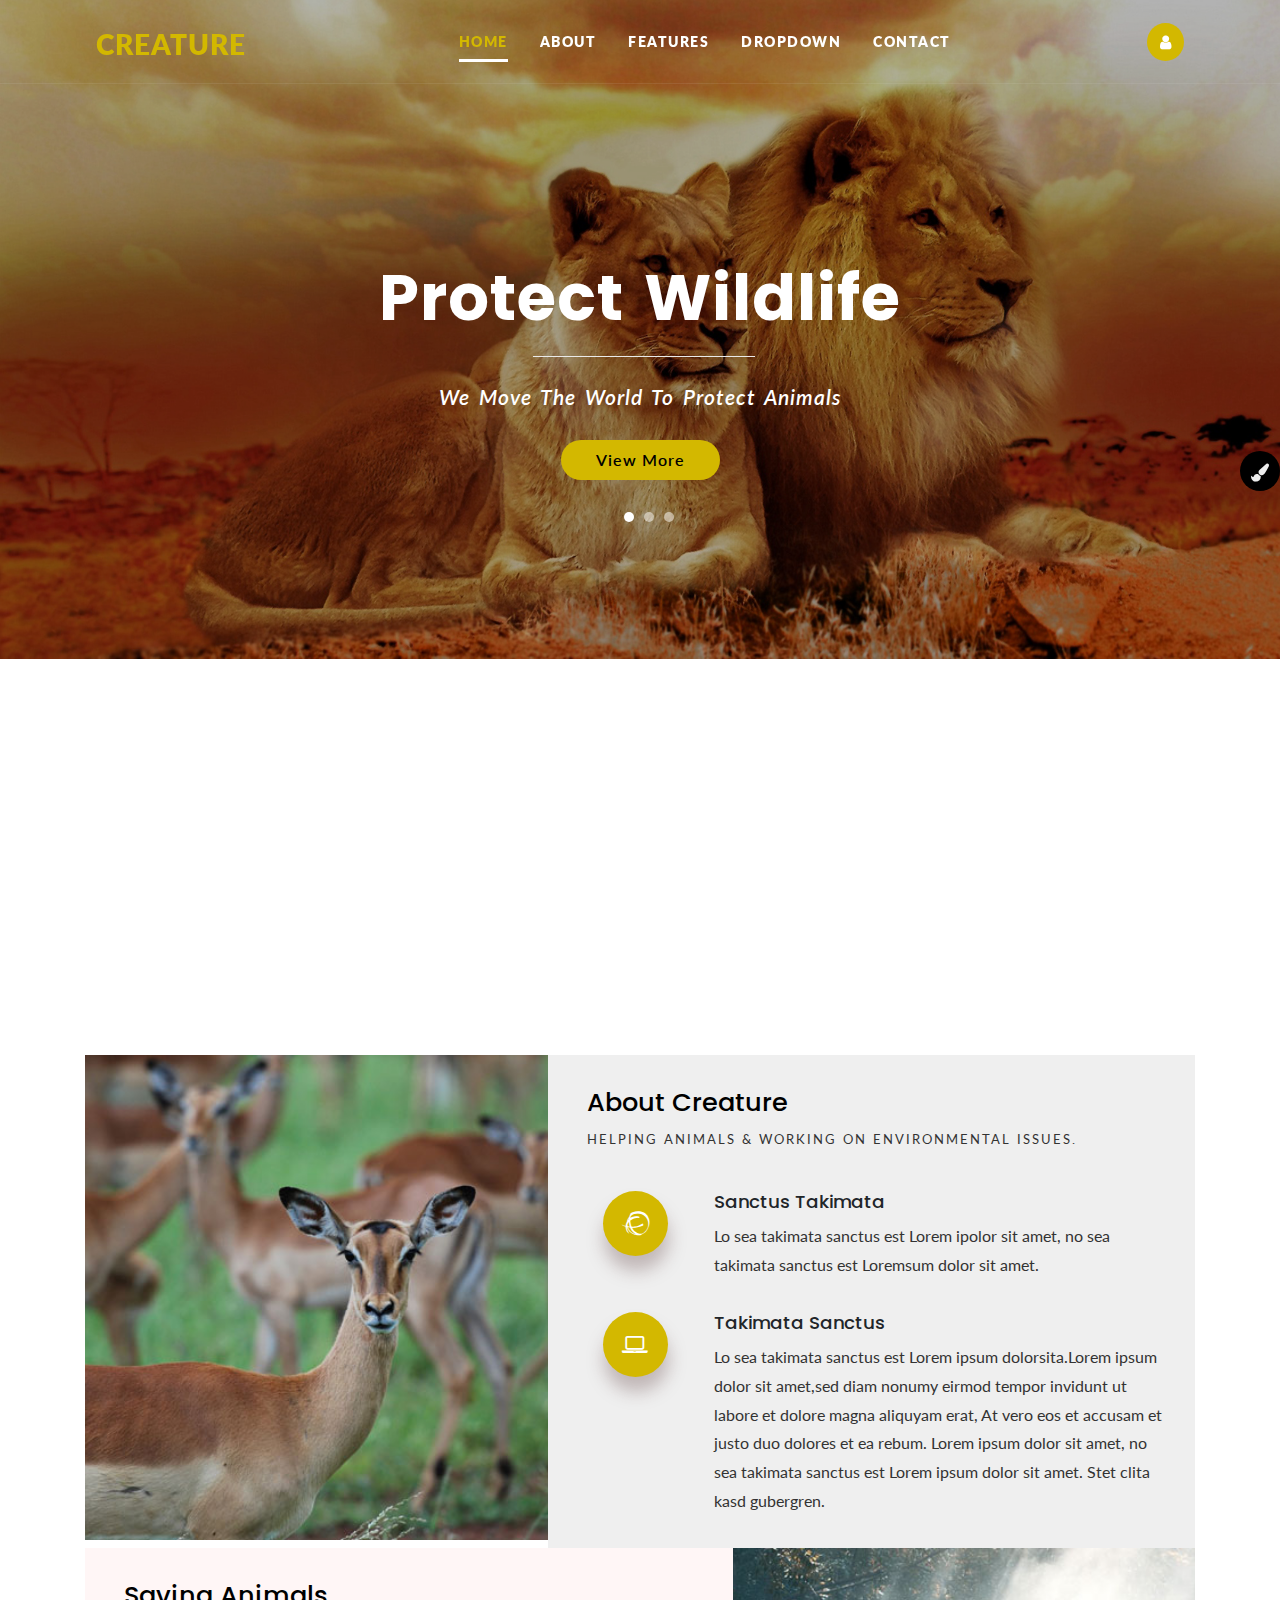
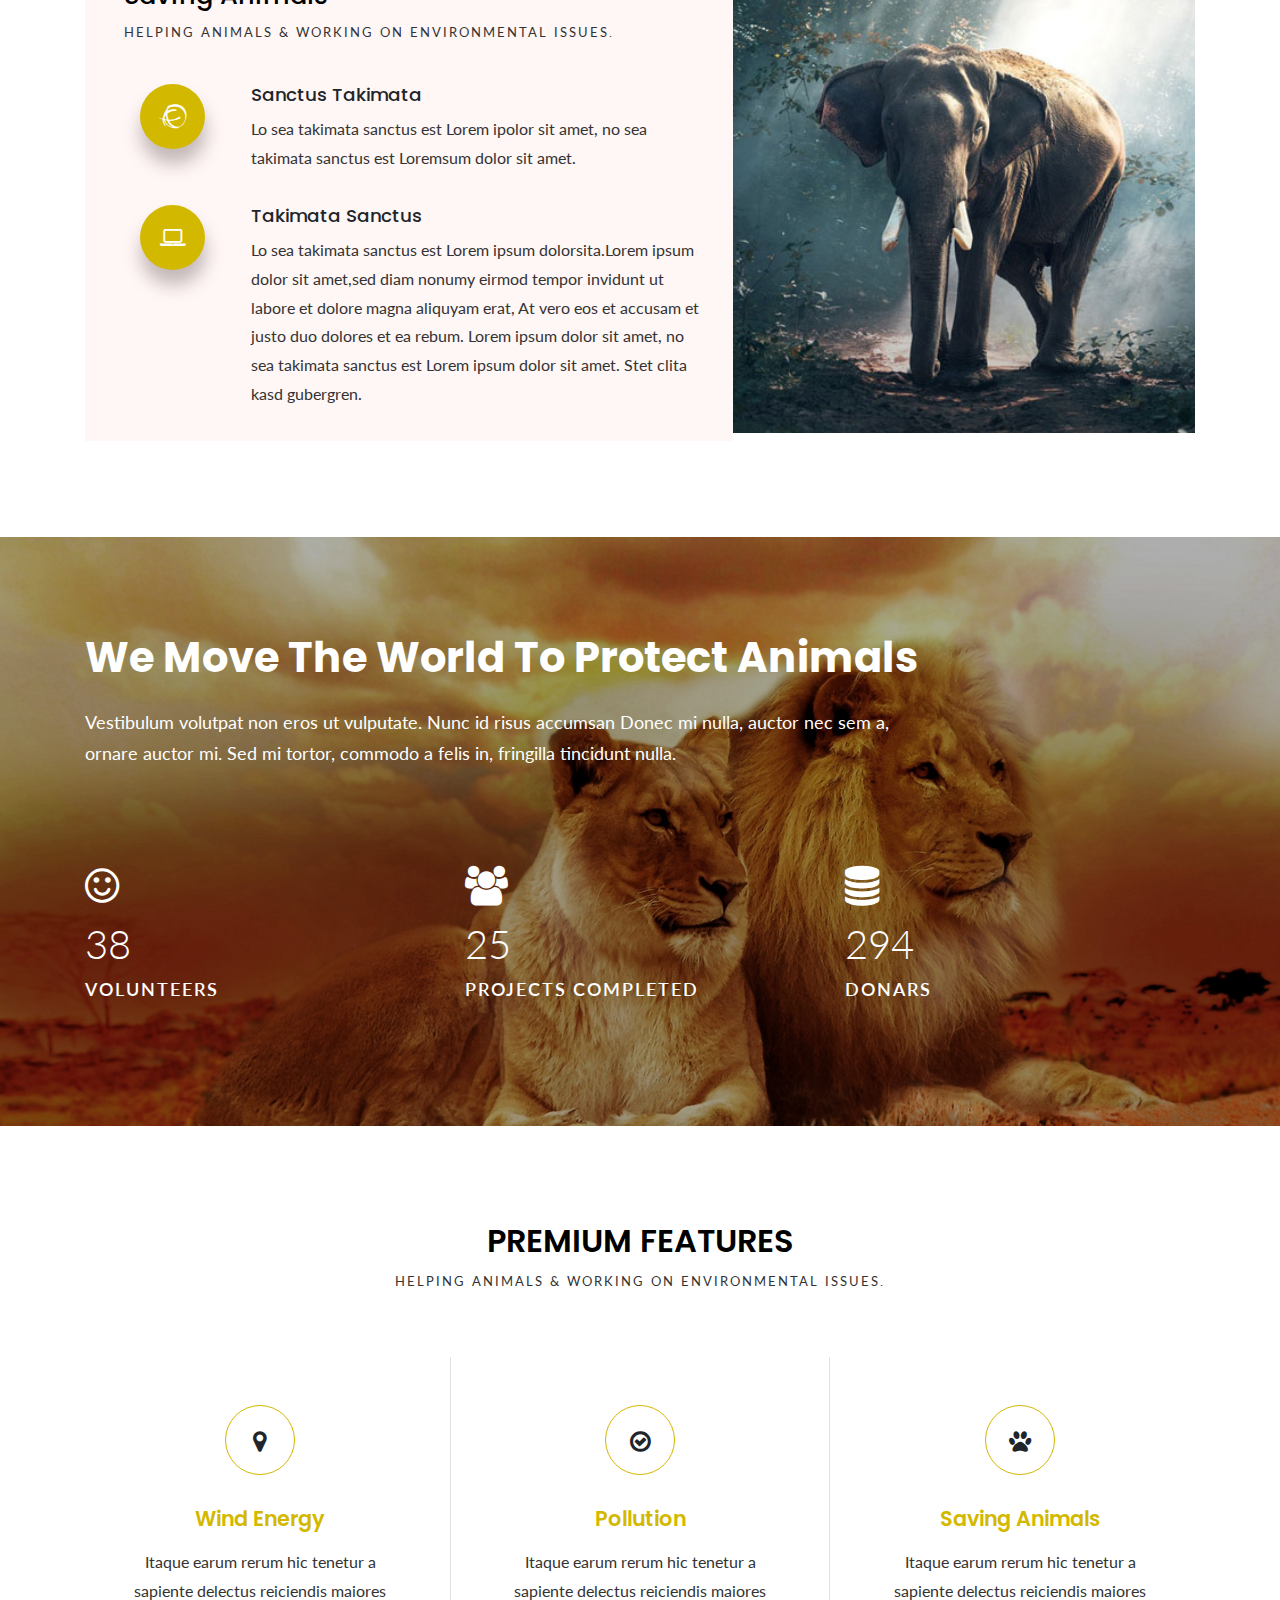
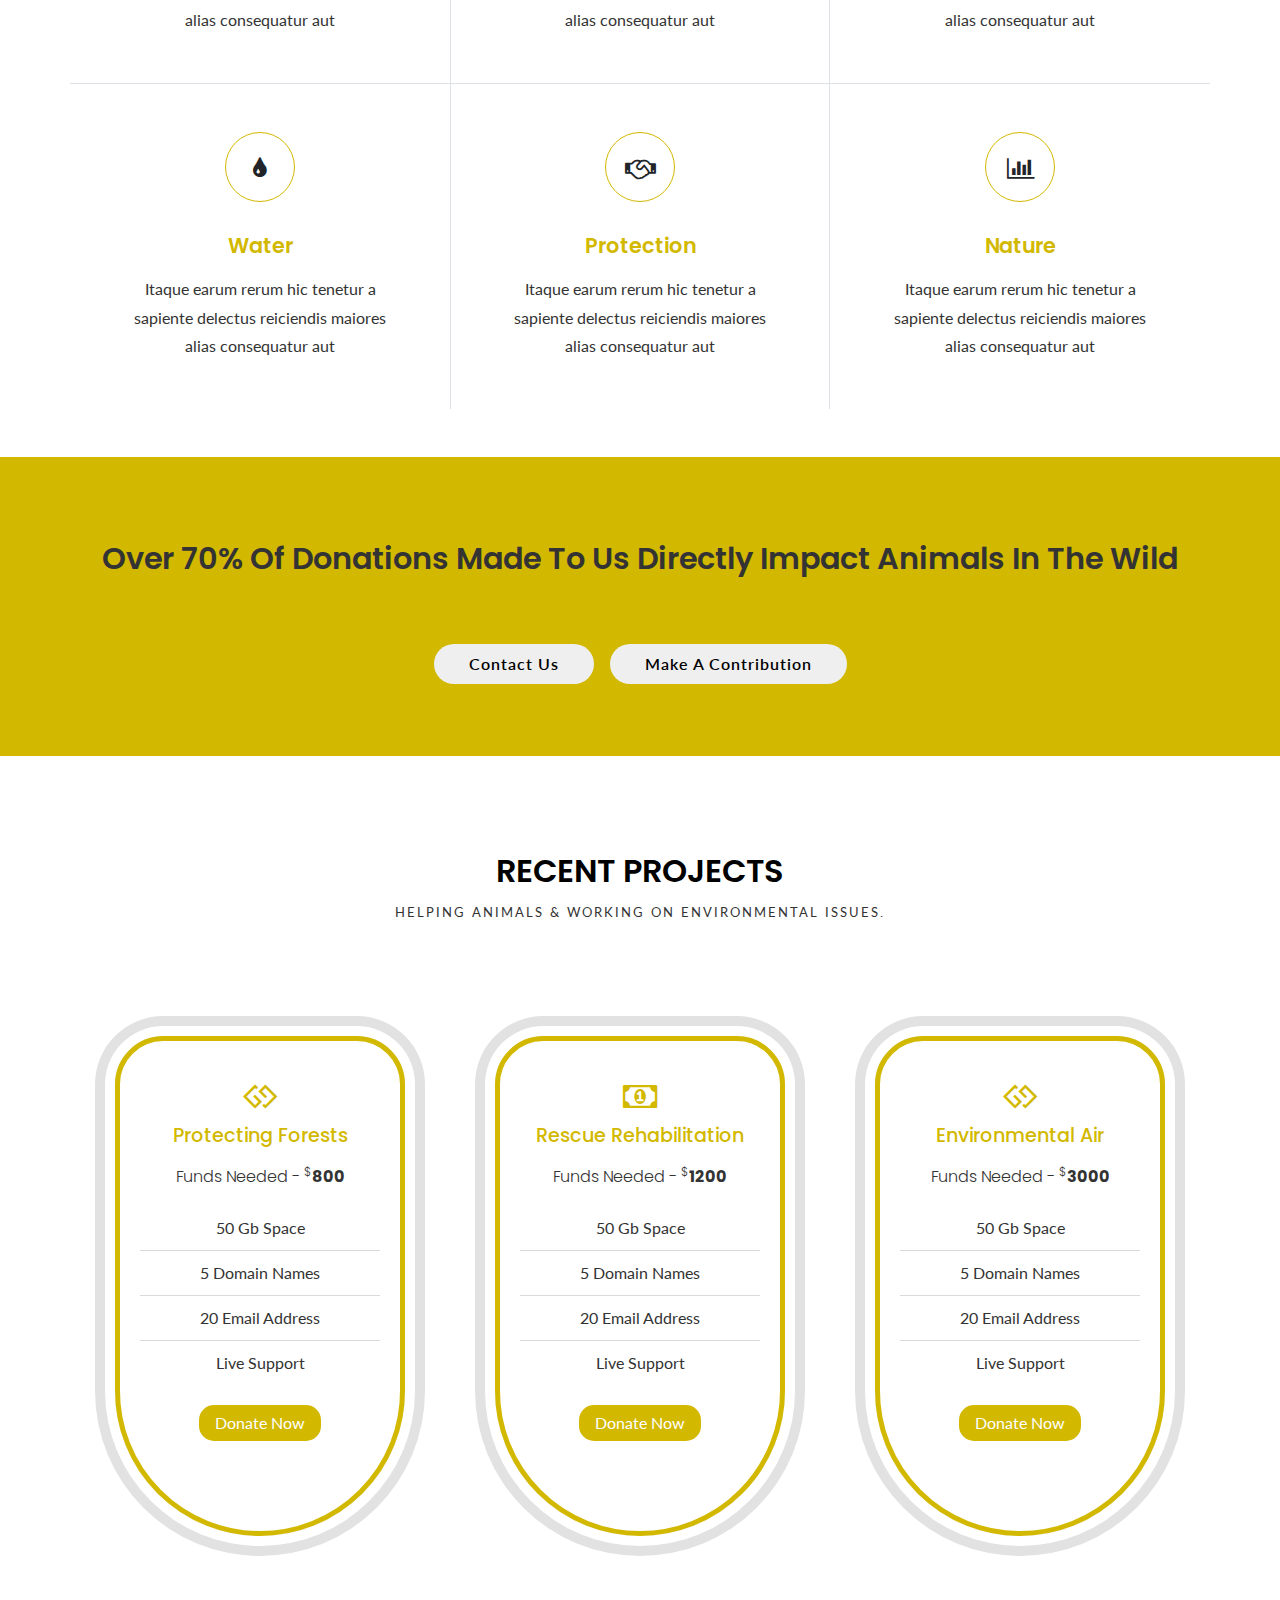
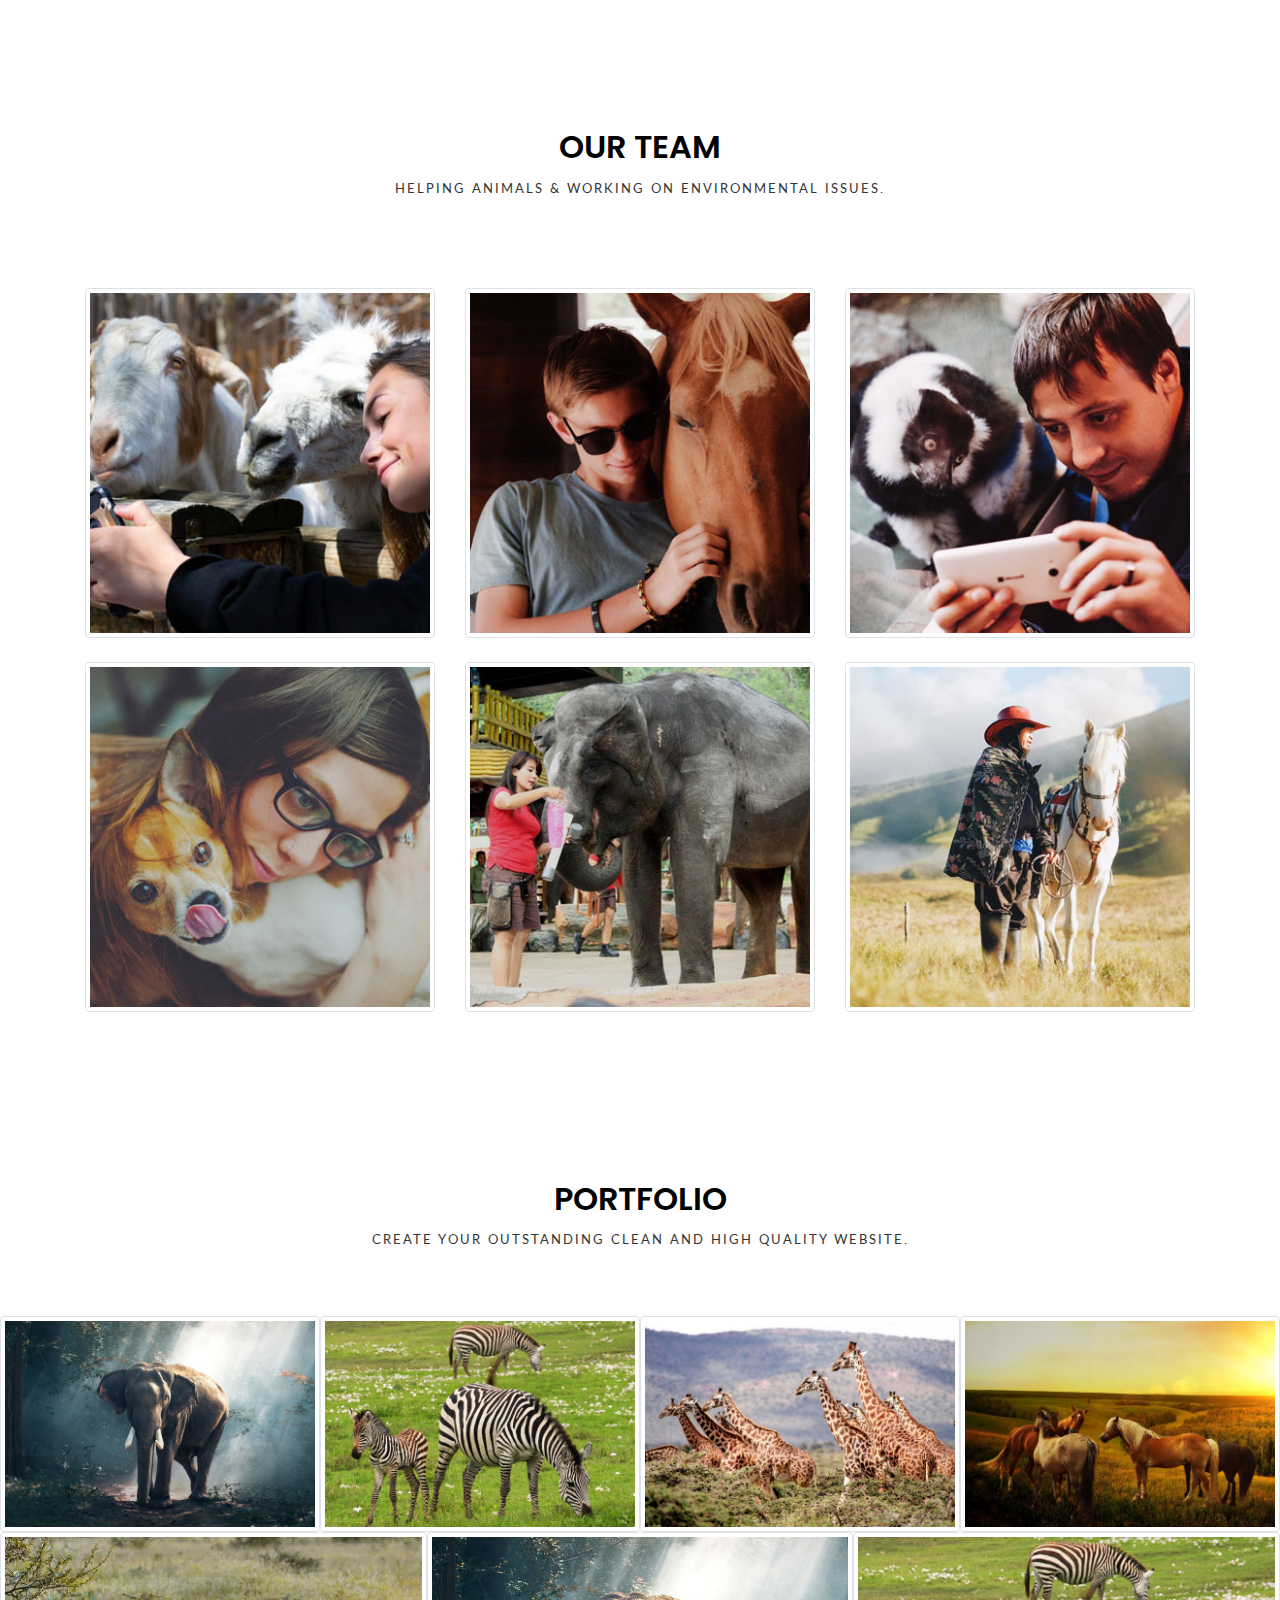
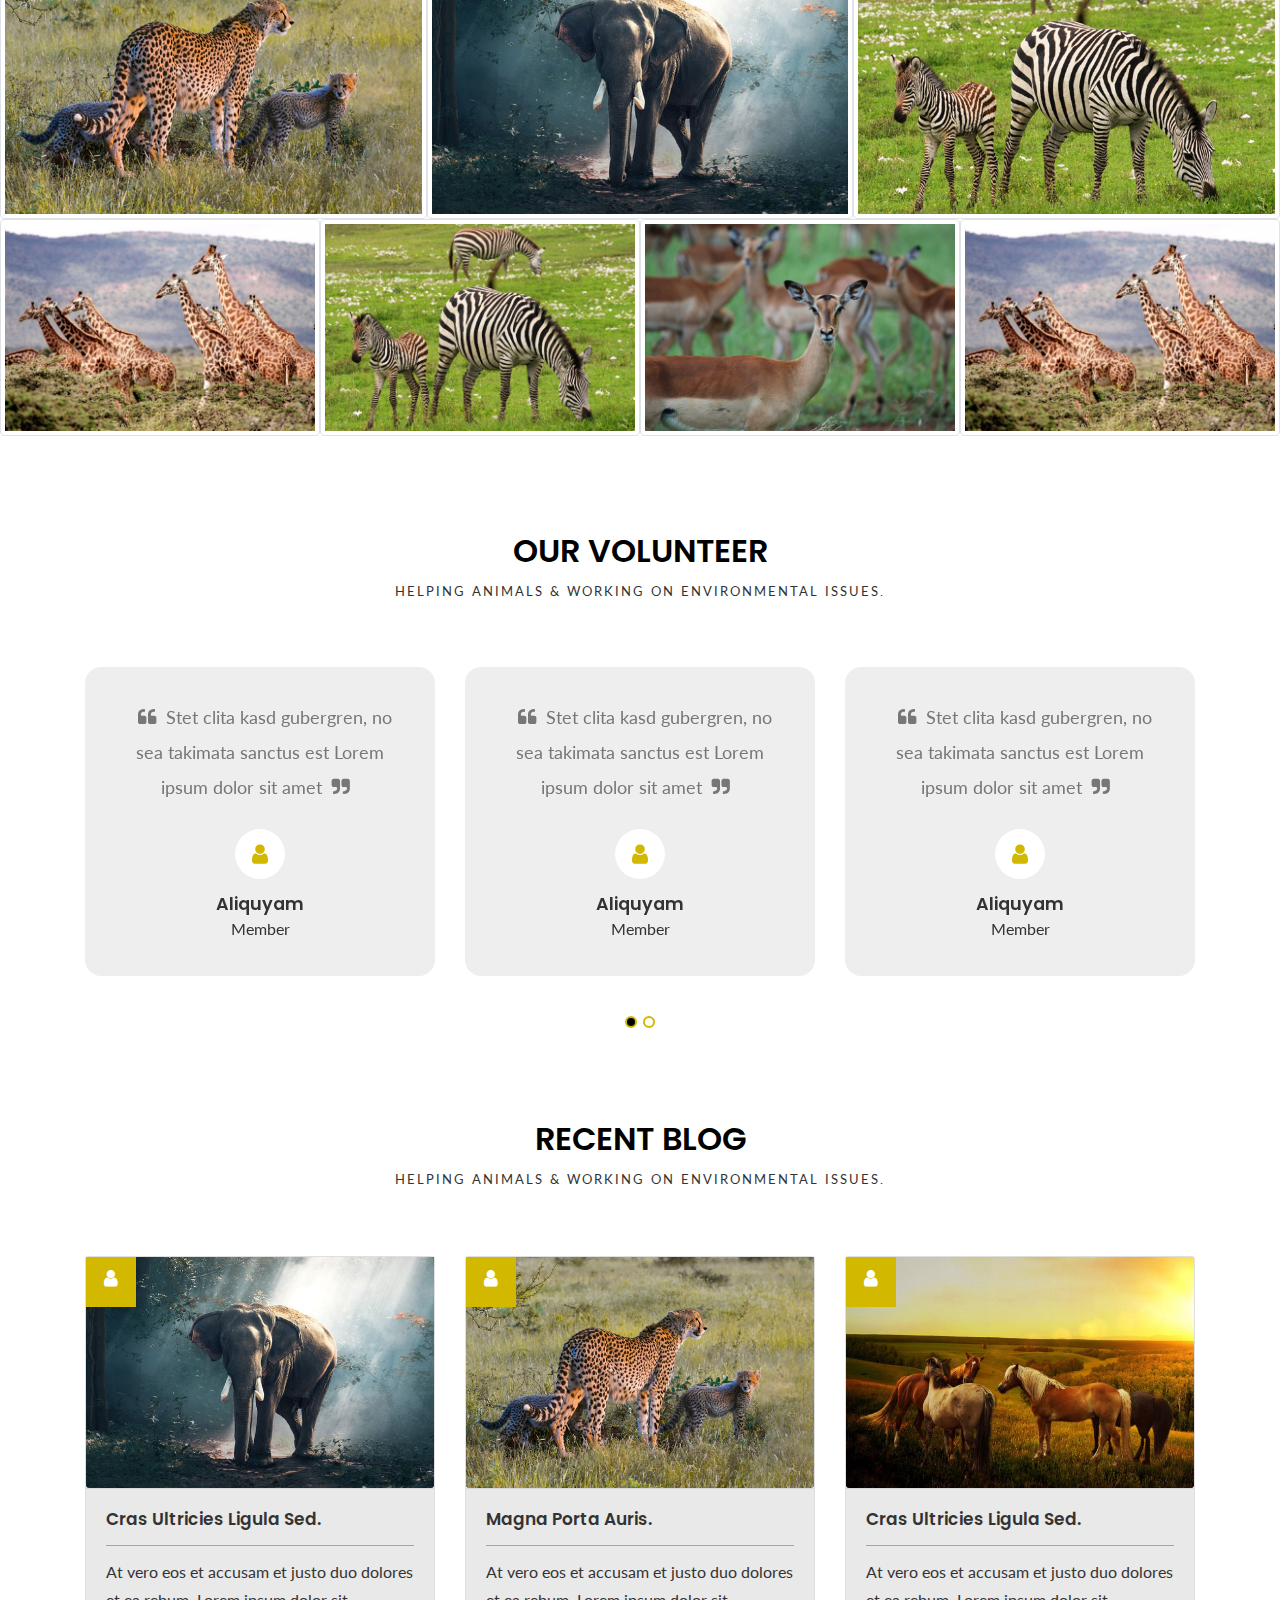
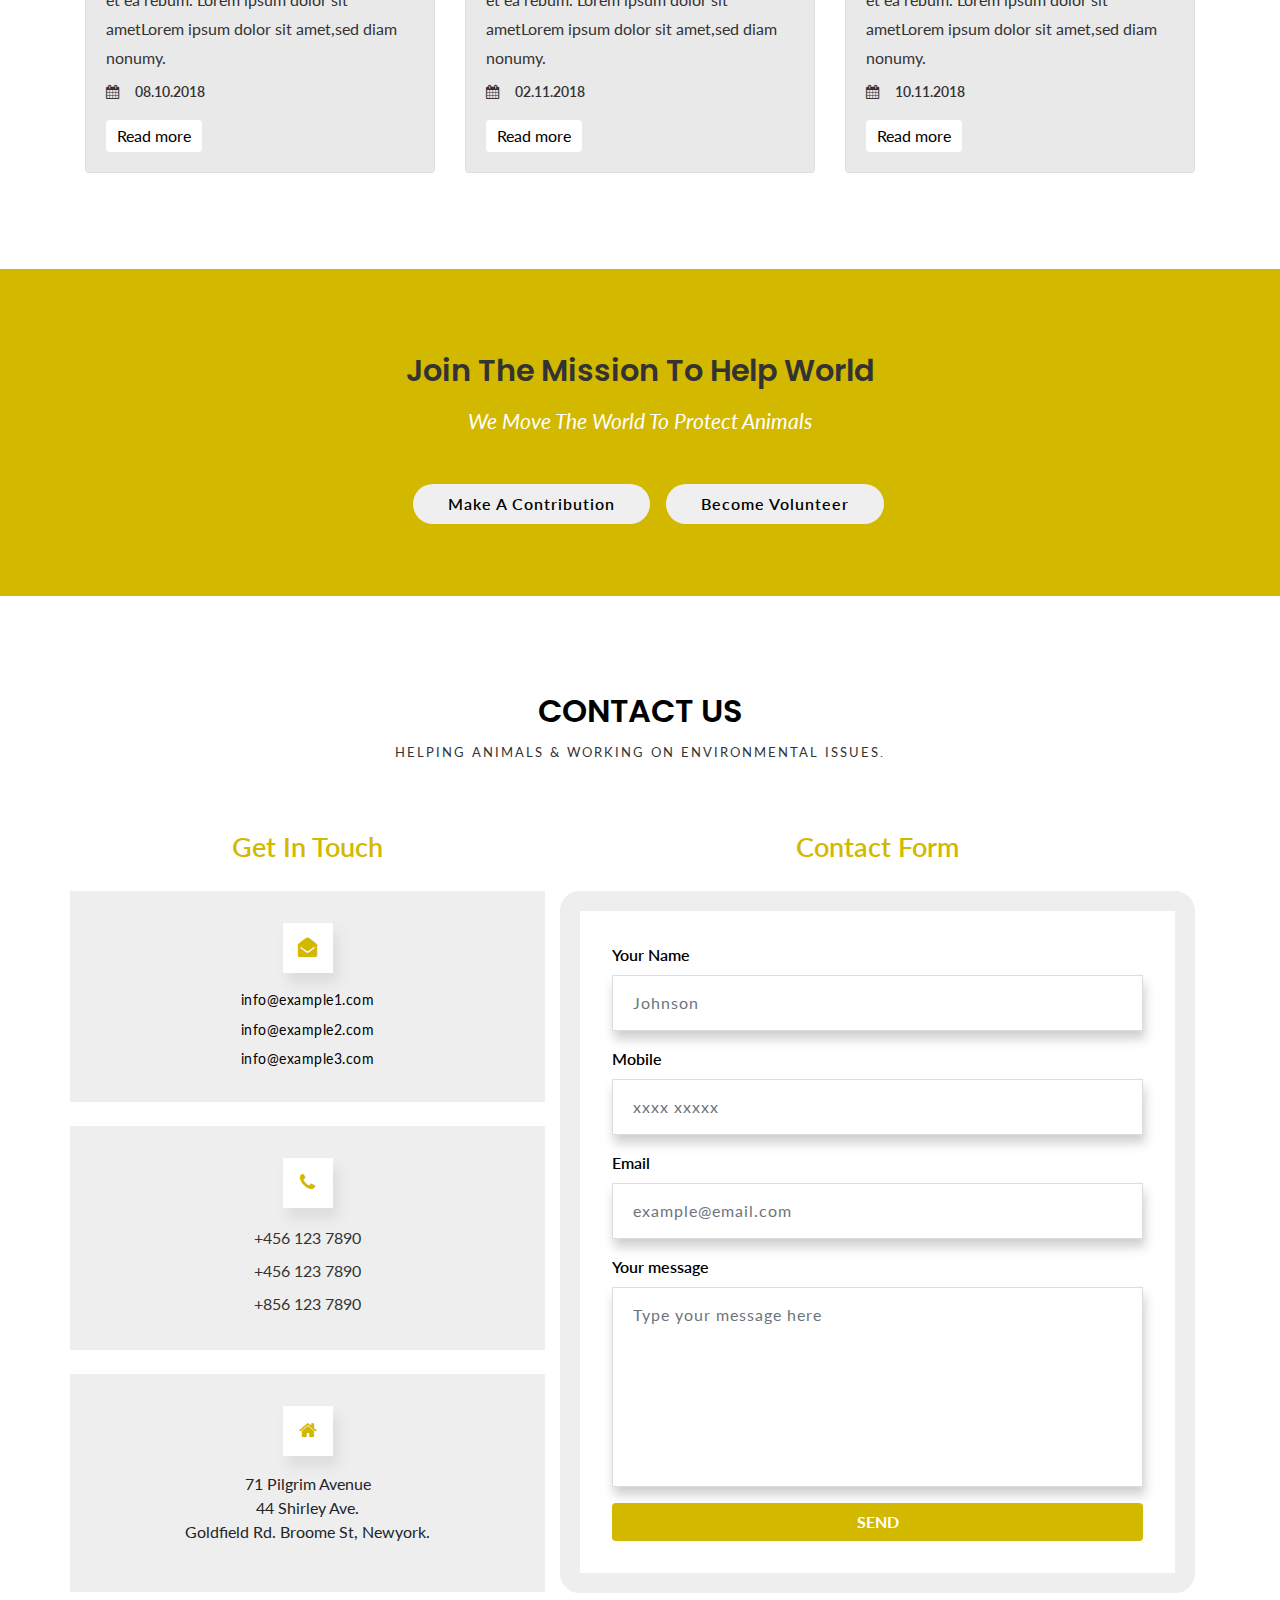
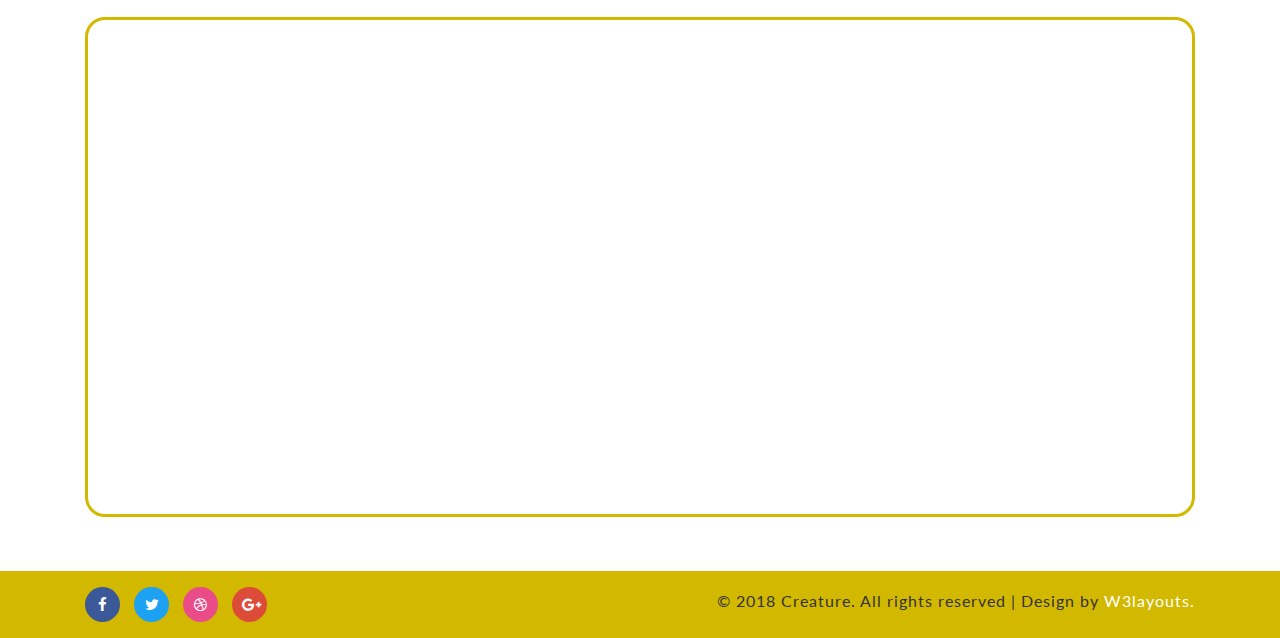
==== index.html @ 4e7135c9 "Template for website" ====
<!--
Author: W3layouts
Author URL: http://w3layouts.com
License: Creative Commons Attribution 3.0 Unported
License URL: http://creativecommons.org/licenses/by/3.0/
-->

<!DOCTYPE html>
<html lang="zxx">

<head>
    <title>Creature Animals Category Flat Bootstrap Responsive website Template | Home :: w3layouts</title>
    <meta name="viewport" content="width=device-width, initial-scale=1">
    <meta charset="utf-8" />
    <meta name="keywords" content="Creature Responsive web template, Bootstrap Web Templates, Flat Web Templates, Android Compatible web template, 
	SmartPhone Compatible web template, free WebDesigns for Nokia, Samsung, LG, Sony Ericsson, Motorola web design" />
    <script>
        addEventListener("load", function () {
            setTimeout(hideURLbar, 0);
        }, false);

        function hideURLbar() {
            window.scrollTo(0, 1);
        }
    </script>
    <!-- Custom Theme files -->
    <link href="css/bootstrap.css" type="text/css" rel="stylesheet" media="all">
    <!-- color switch -->
    <link href="css/blast.min.css" rel="stylesheet" />
    <!-- portfolio -->
    <link href="css/portfolio.css" type="text/css" rel="stylesheet" media="all">
    <link href="css/style.css" type="text/css" rel="stylesheet" media="all">
    <!-- font-awesome icons -->
    <link href="css/font-awesome.min.css" rel="stylesheet">
    <!-- online-fonts -->
    <link href="//fonts.googleapis.com/css?family=Poppins:100,100i,200,200i,300,300i,400,400i,500,500i,600,600i,700,700i,800,800i,900,900i"
        rel="stylesheet">
    <link href="//fonts.googleapis.com/css?family=Lato:100,100i,300,300i,400,400i,700,700i,900,900i" rel="stylesheet">
</head>

<body id="page-top" data-spy="scroll" data-target=".navbar-fixed-top">
    <!-- banner -->
    <div id="home">
        <!-- color scheme -->
        <div class="blast-box">
            <div class="blast-frame">
                <p>color schemes</p>
                <div class="blast-colors d-flex justify-content-center">
                    <div class="blast-color">#23d48f</div>
                    <div class="blast-color">#d3b800</div>
                    <div class="blast-color">#18e7d3</div>
                    <div class="blast-color">#e5902a</div>
                    <div class="blast-color">#16d9e9</div>
                    <!-- you can add more colors here -->
                </div>
                <p class="blast-custom-colors">Choose Custom color</p>
                <input type="color" name="blastCustomColor" value="#d3b800">

            </div>
            <div class="blast-icon"><span class="fa fa-paint-brush" aria-hidden="true"></span></div>
        </div>
        <!-- //color scheme -->
        <!-- header -->
        <header>
            <nav class="navbar navbar-expand-lg navbar-light fixed-top navbar-expand-lg navbar-light navbar-fixed-top">
                <h1>
                    <a class="navbar-brand" href="index.html" data-blast="color">
                        Creature
                    </a>
                </h1>
                <button class="navbar-toggler" type="button" data-toggle="collapse" data-target="#navbarSupportedContent"
                    aria-controls="navbarSupportedContent" aria-expanded="false" aria-label="Toggle navigation">
                    <span class="navbar-toggler-icon"></span>
                </button>
                <div class="collapse navbar-collapse" id="navbarSupportedContent">
                    <ul class="navbar-nav mx-lg-auto text-center">
                        <li class="nav-item active">
                            <a class="nav-link" href="index.html" data-blast="color">Home
                                <span class="sr-only">(current)</span>
                            </a>
                        </li>
                        <li class="nav-item  mt-lg-0 mt-3">
                            <a class="nav-link scroll" href="#about">about</a>
                        </li>
                        <li class="nav-item mt-lg-0 mt-3">
                            <a class="nav-link scroll" href="#services">features</a>
                        </li>
                        <li class="nav-item dropdown mt-lg-0 mt-3">
                            <a class="nav-link dropdown-toggle" href="#" id="navbarDropdown" role="button" data-toggle="dropdown"
                                aria-haspopup="true" aria-expanded="false">
                                Dropdown
                            </a>
                            <div class="dropdown-menu" aria-labelledby="navbarDropdown">
                                <a class="dropdown-item scroll nav-link" href="#plans">pricing</a>
                                <a class="dropdown-item scroll nav-link" href="#team">team</a>
                                <a class="dropdown-item scroll nav-link" href="#portfolio">portfolio</a>
                                <a class="dropdown-item scroll nav-link" href="#posts">latest posts</a>
                            </div>
                        </li>
                        <li class="nav-item  mt-lg-0 mt-3">
                            <a class="nav-link scroll" href="#contact">Contact</a>
                        </li>
                    </ul>
                    <button type="button" class="btn  wthree-link-bnr bg-theme rounded-circle text-center mt-lg-0 mt-3" data-toggle="modal"
                        aria-pressed="false" data-target="#exampleModal" data-blast="bgColor"> <span class="fa fa-user text-white"></span>
                    </button>
                </div>

            </nav>
        </header>
        <!-- //header -->
        <div class="callbacks_container">
            <ul class="rslides" id="slider3">
                <li class="banner banner1">
                    <div class="container">
                        <div class="banner-text">
                            <div class="slider-info">
                                <h3>protect wildlife</h3>
                                <span class="line"></span>
                                <p>We move the world to protect animals</p>
                                <a class="btn bg-theme mt-4 w3_pvt-link-bnr scroll" data-blast="bgColor" href="#about"
                                    role="button">View
                                    More</a>
                            </div>
                        </div>
                    </div>
                </li>
                <li class="banner banner2">
                    <div class="container">
                        <div class="banner-text">
                            <div class="slider-info">
                                <h3>animals foundation</h3>
                                <span class="line"></span>
                                <p>We move the world to protect animals</p>
                                <a class="btn bg-theme mt-4 w3_pvt-link-bnr scroll" data-blast="bgColor" href="#about"
                                    role="button">View
                                    More</a>
                            </div>
                        </div>
                    </div>
                </li>
                <li class="banner banner3">
                    <div class="container">
                        <div class="banner-text">
                            <div class="slider-info">
                                <h3>discover creature</h3>
                                <span class="line"></span>
                                <p>We move the world to protect animals</p>
                                <a class="btn bg-theme mt-4 w3_pvt-link-bnr scroll" data-blast="bgColor" href="#about"
                                    role="button">View
                                    More</a>
                            </div>
                        </div>
                    </div>
                </li>
            </ul>
        </div>
    </div>
    <!-- //banner -->
    <section id="map-section">
        <div class="container map-container" id="map"></div>
    </section>
    <!--  about -->
    <section class="wthree-slide-btm pt-lg-5" id="about">
        <div class="container pt-sm-5 pt-4">
            <div class="row no-gutters">
                <div class="col-lg-5">
                    <div class="slide-banner">
                    </div>
                </div>
                <div class="col-lg-7">
                    <div class="bg-abt light-bg">
                        <div class="container">
                            <div class="title-desc  pb-sm-3">
                                <h4 class="main-title-w3pvt">about creature</h4>
                                <p>helping animals & working on environmental issues.</p>
                            </div>
                            <div class="row flex-column mt-lg-4 mt-3">
                                <div class="abt-grid">
                                    <div class="row">
                                        <div class="col-sm-3">
                                            <div class="abt-icon" data-blast="bgColor">
                                                <span class="fa fa-ravelry"></span>
                                            </div>
                                        </div>
                                        <div class="col-sm-9 pl-sm-0">
                                            <div class="abt-txt ml-sm-0">
                                                <h4>sanctus takimata </h4>
                                                <p>Lo sea takimata sanctus est Lorem ipolor sit amet, no sea takimata
                                                    sanctus est Loremsum dolor sit amet.</p>
                                            </div>
                                        </div>
                                    </div>
                                </div>
                                <div class="abt-grid mt-4 pt-lg-2">
                                    <div class="row">
                                        <div class="col-sm-3">
                                            <div class="abt-icon" data-blast="bgColor">
                                                <span class="fa fa-laptop"></span>
                                            </div>
                                        </div>
                                        <div class="col-sm-9 pl-sm-0">
                                            <div class="abt-txt ml-sm-0">
                                                <h4>takimata sanctus</h4>
                                                <p>Lo sea takimata sanctus est Lorem ipsum dolorsita.Lorem ipsum dolor
                                                    sit amet,sed diam nonumy eirmod tempor invidunt ut labore et dolore
                                                    magna aliquyam erat, At vero eos et accusam et justo duo dolores et
                                                    ea
                                                    rebum. Lorem ipsum dolor sit amet, no sea takimata sanctus est
                                                    Lorem
                                                    ipsum dolor sit amet. Stet clita kasd gubergren.</p>
                                            </div>
                                        </div>
                                    </div>
                                </div>
                            </div>
                        </div>
                    </div>
                </div>
            </div>
        </div>
    </section>
    <!-- //about -->
    <!--  about bottom -->
    <section class="wthree-slide-btm pb-lg-5">
        <div class="container pb-md-5 pb-4">
            <div class="row flex-row-reverse no-gutters">
                <div class="col-lg-5">
                    <div class="ab-banner">
                    </div>
                </div>
                <div class="col-lg-7">
                    <div class="bg-abt">
                        <div class="container">
                            <div class="title-desc  pb-sm-3">
                                <h4 class="main-title-w3pvt">saving animals</h4>
                                <p>helping animals & working on environmental issues.</p>
                            </div>
                            <div class="row flex-column mt-lg-4 mt-3">
                                <div class="abt-grid">
                                    <div class="row">
                                        <div class="col-sm-3">
                                            <div class="abt-icon" data-blast="bgColor">
                                                <span class="fa fa-ravelry"></span>
                                            </div>
                                        </div>
                                        <div class="col-sm-9 pl-sm-0">
                                            <div class="abt-txt ml-sm-0">
                                                <h4>sanctus takimata </h4>
                                                <p>Lo sea takimata sanctus est Lorem ipolor sit amet, no sea takimata
                                                    sanctus est Loremsum dolor sit amet.</p>
                                            </div>
                                        </div>
                                    </div>
                                </div>
                                <div class="abt-grid mt-4 pt-lg-2">
                                    <div class="row">
                                        <div class="col-sm-3">
                                            <div class="abt-icon" data-blast="bgColor">
                                                <span class="fa fa-laptop"></span>
                                            </div>
                                        </div>
                                        <div class="col-sm-9 pl-sm-0">
                                            <div class="abt-txt ml-sm-0">
                                                <h4>takimata sanctus</h4>
                                                <p>Lo sea takimata sanctus est Lorem ipsum dolorsita.Lorem ipsum dolor
                                                    sit amet,sed diam nonumy eirmod tempor invidunt ut labore et dolore
                                                    magna aliquyam erat, At vero eos et accusam et justo duo dolores et
                                                    ea
                                                    rebum. Lorem ipsum dolor sit amet, no sea takimata sanctus est
                                                    Lorem
                                                    ipsum dolor sit amet. Stet clita kasd gubergren.</p>
                                            </div>
                                        </div>
                                    </div>
                                </div>
                            </div>
                        </div>
                    </div>
                </div>
            </div>
        </div>
    </section>
    <!-- //about boottom -->
    <!-- stats -->
    <section class="w3_stats py-sm-5 py-4" id="stats">
        <div class="container">
            <div class="py-lg-5 w3-stats">
                <h2 class="w3pvt-title">We Move The World To Protect Animals
                </h2>
                <p class="my-4 text-white">
                    Vestibulum volutpat non eros ut vulputate. Nunc id risus accumsan Donec mi nulla, auctor
                    nec sem a, ornare auctor mi. Sed
                    mi tortor, commodo a felis in, fringilla tincidunt nulla.</p>
                <div class="row py-4">
                    <div class="col-md-4 col-6">
                        <div class="counter">
                            <span class="fa fa-smile-o"></span>
                            <div class="timer count-title count-number mt-2 text-white" data-to="297" data-speed="1500"></div>
                            <p class="count-text text-uppercase text-white">volunteers</p>
                        </div>
                    </div>
                    <div class="col-md-4 col-6">
                        <div class="counter">
                            <span class="fa fa-users"></span>
                            <div class="timer count-title count-number mt-2 text-white" data-to="194" data-speed="1500"></div>
                            <p class="count-text text-uppercase text-white">projects completed</p>
                        </div>
                    </div>
                    <div class="col-md-4 col-6 mt-md-0 mt-4">
                        <div class="counter">
                            <span class="fa fa-database"></span>
                            <div class="timer count-title count-number mt-2 text-white" data-to="2298" data-speed="1500"></div>
                            <p class="count-text text-uppercase text-white">donars</p>
                        </div>
                    </div>
                </div>

            </div>
        </div>
    </section>
    <!-- //stats -->
    <!-- services -->
    <div class="w3lspvt-about py-md-5 py-5" id="services">
        <div class="container pt-lg-5">
            <div class="title-desc text-center pb-sm-3">
                <h3 class="main-title-w3pvt">premium features</h3>
                <p>helping animals & working on environmental issues.</p>
            </div>
            <div class="w3lspvt-about-row row  text-center pt-md-0 pt-5 mt-lg-5">
                <div class="col-lg-4 col-sm-6 w3lspvt-about-grids">
                    <div class="p-md-5 p-sm-3">
                        <span class="fa fa-map-marker" data-blast="borderColor"></span>
                        <h4 class="mt-2 mb-3" data-blast="color">wind energy</h4>
                        <p>Itaque earum rerum hic tenetur a sapiente delectus reiciendis maiores alias consequatur aut</p>
                    </div>
                </div>
                <div class="col-lg-4 col-sm-6 w3lspvt-about-grids  border-left border-right my-sm-0 my-5">
                    <div class="p-md-5 p-sm-3">
                        <span class="fa fa-check-circle-o" data-blast="borderColor"></span>
                        <h4 class="mt-2 mb-3" data-blast="color">pollution</h4>
                        <p>Itaque earum rerum hic tenetur a sapiente delectus reiciendis maiores alias consequatur aut</p>
                    </div>
                </div>
                <div class="col-lg-4 w3lspvt-about-grids">
                    <div class="p-md-5 p-sm-3">
                        <span class="fa fa-paw" data-blast="borderColor"></span>
                        <h4 class="mt-2 mb-3" data-blast="color">saving animals</h4>
                        <p>Itaque earum rerum hic tenetur a sapiente delectus reiciendis maiores alias consequatur aut</p>
                    </div>
                </div>
            </div>
            <div class="w3lspvt-about-row border-top row text-center pt-md-0 pt-5 mt-md-0 mt-5">
                <div class="col-lg-4 col-sm-6 w3lspvt-about-grids">
                    <div class="p-md-5 p-sm-3 col-label">
                        <span class="fa fa-tint" data-blast="borderColor"></span>
                        <h4 class="mt-2 mb-3" data-blast="color">water</h4>
                        <p>Itaque earum rerum hic tenetur a sapiente delectus reiciendis maiores alias consequatur aut</p>
                    </div>
                </div>
                <div class="col-lg-4 col-sm-6 w3lspvt-about-grids mt-lg-0 mt-md-3 border-left border-right pt-sm-0 pt-5">
                    <div class="p-md-5 p-sm-3 col-label">
                        <span class="fa fa-handshake-o" data-blast="borderColor">
                        </span>
                        <h4 class="mt-2 mb-3" data-blast="color">protection</h4>
                        <p>Itaque earum rerum hic tenetur a sapiente delectus reiciendis maiores alias consequatur aut</p>
                    </div>
                </div>
                <div class="col-lg-4 w3lspvt-about-grids pt-md-0 pt-5">
                    <div class="p-md-5 p-sm-3 col-label">
                        <span class="fa fa-bar-chart" data-blast="borderColor"></span>
                        <h4 class="mt-2 mb-3" data-blast="color">nature</h4>
                        <p>Itaque earum rerum hic tenetur a sapiente delectus reiciendis maiores alias consequatur aut</p>
                    </div>
                </div>
            </div>
        </div>
    </div>
    <!-- //services -->
    <!-- slide -->
    <div class="abt_bottom py-lg-5 bg-theme" data-blast="bgColor">
        <div class="container py-sm-4 py-3">
            <h4 class="abt-text text-capitalize text-sm-center">Over 70% of donations made to us directly impact animals
                in the wild</h4>
            <div class="d-sm-flex justify-content-center">
                <a class="btn light-bg mt-4 w3_pvt-link-bnr scroll bg-theme1" href="#contact" role="button">contact
                    us
                </a>
                <a href="#" role="button" data-toggle="modal" data-target="#exampleModal1" class="btn light-bg mt-4 ml-sm-3 w3_pvt-link-bnr">
                    make a contribution</a>
            </div>
        </div>
    </div>
    <!-- //slide -->
    <!-- pricing plans -->
    <section class="py-lg-5 py-4" id="plans">
        <div class="container py-md-5">
            <div class="title-desc text-center pb-sm-3">
                <h3 class="main-title-w3pvt">recent projects</h3>
                <p>helping animals & working on environmental issues.</p>
            </div>
            <div class="row price-row">
                <div class="col-lg-4 col-sm-6 column mb-lg-0 mb-4">
                    <div class="box" data-blast="borderColor">
                        <div class="title">
                            <span class="fa fa-gg" data-blast="color"></span>
                            <h5 data-blast="color">protecting forests</h5>
                        </div>
                        <div class="price">
                            <h6>funds needed - <sup>$</sup><span class="font-weight-bold">800</span></h6>
                        </div>
                        <div class="option">
                            <ul>
                                <li>50 Gb Space</li>
                                <li>5 Domain Names</li>
                                <li>20 Email Address</li>
                                <li>Live Support</li>
                            </ul>
                        </div>
                        <button type="button" class="btn w3ls-btn bg-theme  d-block" data-toggle="modal" aria-pressed="false"
                            data-target="#exampleModal" data-blast="bgColor">
                            donate now
                        </button>
                    </div>
                </div>
                <div class="col-lg-4 col-sm-6 column mb-lg-0 mb-4">
                    <div class="box" data-blast="borderColor">
                        <div class="title">
                            <span class="fa fa-money" data-blast="color"></span>
                            <h5 data-blast="color">rescue rehabilitation</h5>
                        </div>
                        <div class="price">
                            <h6>funds needed - <sup>$</sup><span class="font-weight-bold">1200</span></h6>
                        </div>
                        <div class="option">
                            <ul>
                                <li>50 Gb Space</li>
                                <li>5 Domain Names</li>
                                <li>20 Email Address</li>
                                <li>Live Support</li>
                            </ul>
                        </div>
                        <button type="button" class="btn w3ls-btn bg-theme  d-block" data-toggle="modal" aria-pressed="false"
                            data-target="#exampleModal" data-blast="bgColor">
                            donate now
                        </button>
                    </div>
                </div>

                <div class="col-lg-4 col-sm-6  mx-auto mt-lg-0 mt-4 column">
                    <div class="box" data-blast="borderColor">
                        <div class="title">
                            <span class="fa fa-gg" data-blast="color"></span>
                            <h5 data-blast="color">environmental air</h5>
                        </div>
                        <div class="price">
                            <h6>funds needed - <sup>$</sup><span class="font-weight-bold">3000</span></h6>
                        </div>
                        <div class="option">
                            <ul>
                                <li>50 Gb Space</li>
                                <li>5 Domain Names</li>
                                <li>20 Email Address</li>
                                <li>Live Support</li>
                            </ul>
                        </div>
                        <button type="button" class="btn w3ls-btn bg-theme  d-block" data-toggle="modal" aria-pressed="false"
                            data-target="#exampleModal" data-blast="bgColor">
                            donate now
                        </button>
                    </div>
                </div>
            </div>
        </div>
    </section>
    <!-- //pricing plans -->
    <!-- team -->
    <section class="team py-4 py-lg-5" id="team">
        <div class="container py-lg-5 py-sm-4">
            <div class="title-desc text-center pb-sm-3">
                <h3 class="main-title-w3pvt">our team</h3>
                <p>Helping animals & working on environmental issues.</p>
            </div>
            <div class="row py-4 mt-lg-5  team-grid">
                <div class="col-lg-4 col-sm-6">
                    <div class="box13">
                        <img src="images/t1.jpg" class="img-fluid img-thumbnail" alt="" />
                        <div class="box-content">
                            <h3 class="title" data-blast="color">Williamson</h3>
                            <span class="post">role in detail</span>
                            <ul class="social">
                                <li><a href="#"><span class="fa fa-facebook"></span></a></li>
                                <li><a href="#"><span class="fa fa-twitter"></span></a></li>
                            </ul>
                        </div>
                    </div>
                </div>
                <div class="col-lg-4 col-sm-6 mt-sm-0 mt-4">
                    <div class="box13">
                        <img src="images/t2.jpg" class="img-fluid img-thumbnail" alt="" />
                        <div class="box-content">
                            <h3 class="title" data-blast="color">Kristiana</h3>
                            <span class="post">role in detail</span>
                            <ul class="social">
                                <li><a href="#"><span class="fa fa-facebook"></span></a></li>
                                <li><a href="#"><span class="fa fa-twitter"></span></a></li>
                            </ul>
                        </div>
                    </div>
                </div>
                <div class="col-lg-4 col-sm-6 mt-lg-0 mt-4">
                    <div class="box13">
                        <img src="images/t3.jpg" class="img-fluid img-thumbnail" alt="" />
                        <div class="box-content">
                            <h3 class="title" data-blast="color">Thomson</h3>
                            <span class="post">role in detail</span>
                            <ul class="social">
                                <li><a href="#"><span class="fa fa-facebook"></span></a></li>
                                <li><a href="#"><span class="fa fa-twitter"></span></a></li>
                            </ul>
                        </div>
                    </div>
                </div>
                <div class="col-lg-4 col-sm-6  mt-4">
                    <div class="box13">
                        <img src="images/t4.jpg" class="img-fluid img-thumbnail" alt="" />
                        <div class="box-content">
                            <h3 class="title" data-blast="color">dolor sit</h3>
                            <span class="post">role in detail</span>
                            <ul class="social">
                                <li><a href="#"><span class="fa fa-facebook"></span></a></li>
                                <li><a href="#"><span class="fa fa-twitter"></span></a></li>
                            </ul>
                        </div>
                    </div>
                </div>
                <div class="col-lg-4 col-sm-6 mt-4">
                    <div class="box13">
                        <img src="images/t5.jpg" class="img-fluid img-thumbnail" alt="" />
                        <div class="box-content">
                            <h3 class="title" data-blast="color">ipsum dolor</h3>
                            <span class="post">role in detail</span>
                            <ul class="social">
                                <li><a href="#"><span class="fa fa-facebook"></span></a></li>
                                <li><a href="#"><span class="fa fa-twitter"></span></a></li>
                            </ul>
                        </div>
                    </div>
                </div>
                <div class="col-lg-4 col-sm-6 mt-4">
                    <div class="box13">
                        <img src="images/t6.jpg" class="img-fluid img-thumbnail" alt="" />
                        <div class="box-content">
                            <h3 class="title" data-blast="color">Lorem ipsum </h3>
                            <span class="post">role in detail</span>
                            <ul class="social">
                                <li><a href="#"><span class="fa fa-facebook"></span></a></li>
                                <li><a href="#"><span class="fa fa-twitter"></span></a></li>
                            </ul>
                        </div>
                    </div>
                </div>
            </div>
        </div>
    </section>
    <!-- //team -->
    <!-- portfolio -->
    <section class="wthree-row w3-gallery cliptop-portfolio-wthree pt-lg-5" id="portfolio">
        <div class="container-fluid">
            <div class="title-desc text-center pb-3">
                <h3 class="main-title-w3pvt">portfolio</h3>
                <p>create your outstanding clean and high quality website.</p>
            </div>
            <ul class="demo row py-lg-5 py-sm-4 pb-4">
                <li class="col-lg-3 col-sm-6">
                    <div class="gallery-grid1">
                        <img src="images/g1.jpg" alt=" " class="img-fluid img-thumbnail" />
                    </div>
                </li>
                <li class="col-lg-3 col-sm-6">
                    <div class="gallery-grid1">
                        <img src="images/g4.jpg" alt=" " class="img-fluid img-thumbnail" />
                    </div>
                </li>
                <li class="col-lg-3 col-sm-6">
                    <div class="gallery-grid1">
                        <img src="images/g5.jpg" alt=" " class="img-fluid img-thumbnail" />
                    </div>
                </li>
                <li class="col-lg-3 col-sm-6">
                    <div class="gallery-grid1">
                        <img src="images/g3.jpg" alt=" " class="img-fluid img-thumbnail" />
                    </div>
                </li>
                <li class="col-lg-4 col-sm-6">
                    <div class="gallery-grid1">
                        <img src="images/g2.jpg" alt=" " class="img-fluid img-thumbnail" />
                    </div>
                </li>
                <li class="col-lg-4 col-sm-6">
                    <div class="gallery-grid1">
                        <img src="images/g1.jpg" alt=" " class="img-fluid img-thumbnail" />
                    </div>
                </li>
                <li class="col-lg-4 col-sm-6 mx-auto">
                    <div class="gallery-grid1">
                        <img src="images/g4.jpg" alt=" " class="img-fluid img-thumbnail" />
                    </div>
                </li>
                <li class="col-lg-3 col-sm-6">
                    <div class="gallery-grid1">
                        <img src="images/g5.jpg" alt=" " class="img-fluid img-thumbnail" />
                    </div>
                </li>
                <li class="col-lg-3 col-sm-6">
                    <div class="gallery-grid1">
                        <img src="images/g4.jpg" alt=" " class="img-fluid img-thumbnail" />
                    </div>
                </li>
                <li class="col-lg-3 col-sm-6">
                    <div class="gallery-grid1">
                        <img src="images/g6.jpg" alt=" " class="img-fluid img-thumbnail" />
                    </div>
                </li>
                <li class="col-lg-3 col-sm-6">
                    <div class="gallery-grid1">
                        <img src="images/g5.jpg" alt=" " class="img-fluid img-thumbnail" />
                    </div>
                </li>
            </ul>
        </div>
    </section>
    <!-- //portfolio -->
    <!-- testimonials -->
    <div class="testimonials py-lg-5 py-4" id="testi">
        <div class="container">
            <div class="title-desc text-center pb-3">
                <h3 class="main-title-w3pvt">Our Volunteer</h3>
                <p>Helping animals & working on environmental issues.</p>
            </div>
            <div id="carouselExampleIndicators" class="carousel slide py-lg-5" data-ride="carousel">
                <ol class="carousel-indicators">
                    <li data-target="#carouselExampleIndicators" data-slide-to="0" class="active" data-blast="borderColor"></li>
                    <li data-target="#carouselExampleIndicators" data-slide-to="1" data-blast="borderColor"></li>
                </ol>
                <div class="carousel-inner">
                    <div class="carousel-item active">
                        <div class="row">
                            <div class="col-lg-4">
                                <div class="testimonials_grid">
                                    <div class="testi-text text-center">
                                        <p><span class="fa fa-quote-left"></span>Stet clita kasd gubergren, no sea
                                            takimata sanctus est Lorem ipsum dolor sit amet<span class="fa fa-quote-right"></span>
                                        </p>
                                    </div>
                                    <div class="d-flex align-items-center justify-content-center">
                                        <div class="testi-desc">
                                            <span class="fa fa-user" data-blast="color"></span>
                                            <h5>Aliquyam</h5>
                                            <p>Member</p>
                                        </div>
                                    </div>
                                </div>
                            </div>
                            <div class="col-lg-4">
                                <div class="testimonials_grid my-lg-0 my-4">
                                    <div class="testi-text text-center">
                                        <p><span class="fa fa-quote-left"></span>Stet clita kasd gubergren, no sea
                                            takimata sanctus est Lorem ipsum dolor sit amet<span class="fa fa-quote-right"></span>
                                        </p>
                                    </div>
                                    <div class="d-flex align-items-center justify-content-center">
                                        <div class="testi-desc">
                                            <span class="fa fa-user" data-blast="color"></span>
                                            <h5>Aliquyam</h5>
                                            <p>Member</p>
                                        </div>
                                    </div>
                                </div>
                            </div>
                            <div class="col-lg-4">
                                <div class="testimonials_grid">
                                    <div class="testi-text text-center">
                                        <p><span class="fa fa-quote-left"></span>Stet clita kasd gubergren, no sea
                                            takimata sanctus est Lorem ipsum dolor sit amet<span class="fa fa-quote-right"></span>
                                        </p>
                                    </div>
                                    <div class="d-flex align-items-center justify-content-center">
                                        <div class="testi-desc">
                                            <span class="fa fa-user" data-blast="color"></span>
                                            <h5>Aliquyam</h5>
                                            <p>Member</p>
                                        </div>
                                    </div>
                                </div>
                            </div>
                        </div>
                    </div>
                    <div class="carousel-item">
                        <div class="row">
                            <div class="col-lg-4">
                                <div class="testimonials_grid">
                                    <div class="testi-text text-center">
                                        <p><span class="fa fa-quote-left"></span>Stet clita kasd gubergren, no sea
                                            takimata sanctus est Lorem ipsum dolor sit amet<span class="fa fa-quote-right"></span>
                                        </p>
                                    </div>
                                    <div class="d-flex align-items-center justify-content-center">
                                        <div class="testi-desc">
                                            <span class="fa fa-user" data-blast="color"></span>
                                            <h5>Takimata</h5>
                                            <p>Member</p>
                                        </div>
                                    </div>
                                </div>
                            </div>
                            <div class="col-lg-4">
                                <div class="testimonials_grid my-lg-0 my-4">
                                    <div class="testi-text text-center">
                                        <p><span class="fa fa-quote-left"></span>Stet clita kasd gubergren, no sea
                                            takimata sanctus est Lorem ipsum dolor sit amet<span class="fa fa-quote-right"></span>
                                        </p>
                                    </div>
                                    <div class="d-flex align-items-center justify-content-center">
                                        <div class="testi-desc">
                                            <span class="fa fa-user" data-blast="color"></span>
                                            <h5>Takimata</h5>
                                            <p>Member</p>
                                        </div>
                                    </div>
                                </div>
                            </div>
                            <div class="col-lg-4">
                                <div class="testimonials_grid">
                                    <div class="testi-text text-center">
                                        <p><span class="fa fa-quote-left"></span>Stet clita kasd gubergren, no sea
                                            takimata sanctus est Lorem ipsum dolor sit amet<span class="fa fa-quote-right"></span>
                                        </p>
                                    </div>
                                    <div class="d-flex align-items-center justify-content-center">
                                        <div class="testi-desc">
                                            <span class="fa fa-user" data-blast="color"></span>
                                            <h5>Sanctus</h5>
                                            <p>Member</p>
                                        </div>
                                    </div>
                                </div>
                            </div>
                        </div>
                    </div>

                </div>
            </div>
        </div>
    </div>
    <!-- //testimonials -->
    <!-- blog -->
    <section class="blog_w3ls pb-lg-5 pb-4" id="posts">
        <div class="container py-sm-5 py-4">
            <div class="title-desc text-center pb-sm-3 mb-lg-5">
                <h3 class="main-title-w3pvt">recent blog</h3>
                <p>Helping animals & working on environmental issues.</p>
            </div>
            <div class="row mt-4">
                <!-- blog grid -->
                <div class="col-lg-4 col-md-6 mt-sm-0 mt-4">
                    <div class="card">
                        <div class="card-header p-0 position-relative">
                            <a href="#exampleModal2" data-toggle="modal" aria-pressed="false" data-target="#exampleModal2"
                                role="button">
                                <img class="card-img-bottom" src="images/g1.jpg" alt="Card image cap">
                                <span class="fa fa-user post-icon bg-theme" aria-hidden="true" data-blast="bgColor"></span>

                            </a>
                        </div>
                        <div class="card-body">
                            <h5 class="blog-title card-title font-weight-bold">
                                <a href="#exampleModal2" data-toggle="modal" aria-pressed="false" data-target="#exampleModal2"
                                    role="button">Cras ultricies ligula sed.</a>
                            </h5>
                            <p>At vero eos et accusam et justo duo dolores et ea rebum. Lorem ipsum dolor sit
                                ametLorem ipsum dolor sit amet,sed diam nonumy.</p>
                            <label class="mt-2"> <span class="fa fa-calendar mr-3"></span>08.10.2018</label>
                            <button type="button" class="btn blog-btn wthree-bnr-btn" data-toggle="modal" aria-pressed="false"
                                data-target="#exampleModal2">
                                Read more
                            </button>
                        </div>
                    </div>
                </div>
                <!-- //blog grid -->
                <!-- blog grid -->
                <div class="col-lg-4 col-md-6 mt-md-0 mt-sm-5 mt-4">
                    <div class="card">
                        <div class="card-header p-0 position-relative">
                            <a href="#exampleModal3" data-toggle="modal" aria-pressed="false" data-target="#exampleModal3"
                                role="button">
                                <img class="card-img-bottom" src="images/g2.jpg" alt="Card image cap">
                                <span class="fa fa-user post-icon bg-theme" aria-hidden="true" data-blast="bgColor"></span>
                            </a>
                        </div>
                        <div class="card-body">
                            <h5 class="blog-title card-title font-weight-bold">
                                <a href="#exampleModal3" data-toggle="modal" aria-pressed="false" data-target="#exampleModal3"
                                    role="button">magna porta auris.</a>
                            </h5>
                            <p>At vero eos et accusam et justo duo dolores et ea rebum. Lorem ipsum dolor sit
                                ametLorem ipsum dolor sit amet,sed diam nonumy.</p>
                            <label class="mt-2"> <span class="fa fa-calendar mr-3"></span>02.11.2018</label>
                            <button type="button" class="btn blog-btn wthree-bnr-btn" data-toggle="modal" aria-pressed="false"
                                data-target="#exampleModal3">
                                Read more
                            </button>
                        </div>
                    </div>
                </div>
                <!-- //blog grid -->
                <!-- blog grid -->
                <div class="col-lg-4 col-md-6 mt-lg-0 mt-4 mx-auto">
                    <div class="card">
                        <div class="card-header p-0  position-relative">
                            <a href="#exampleModal4" data-toggle="modal" aria-pressed="false" data-target="#exampleModal4"
                                role="button">
                                <img class="card-img-bottom" src="images/g3.jpg" alt="Card image cap">
                                <span class="fa fa-user post-icon bg-theme" aria-hidden="true" data-blast="bgColor"></span>
                            </a>
                        </div>
                        <div class="card-body">
                            <h5 class="blog-title card-title font-weight-bold">
                                <a href="#exampleModal4" data-toggle="modal" aria-pressed="false" data-target="#exampleModal4"
                                    role="button">Cras ultricies ligula sed.</a>
                            </h5>
                            <p>At vero eos et accusam et justo duo dolores et ea rebum. Lorem ipsum dolor sit
                                ametLorem ipsum dolor sit amet,sed diam nonumy.</p>
                            <label class="mt-2"> <span class="fa fa-calendar mr-3"></span>10.11.2018</label>
                            <button type="button" class="btn blog-btn wthree-bnr-btn" data-toggle="modal" aria-pressed="false"
                                data-target="#exampleModal4">
                                Read more
                            </button>
                        </div>
                    </div>
                </div>
                <!-- //blog grid -->
            </div>
        </div>
    </section>
    <!-- //blog -->
    <!-- slide -->
    <div class="abt_bottom py-lg-5 bg-theme" data-blast="bgColor">
        <div class="container py-sm-4 py-3">
            <h4 class="abt-text text-capitalize text-sm-center mb-0">Join the Mission to help World</h4>
            <p class="text-white text-sm-center ">We Move The World To Protect Animals</p>
            <div class="d-sm-flex justify-content-center">
                <a href="#" role="button" data-toggle="modal" data-target="#exampleModal" class="btn light-bg mt-sm-4 mt-3 ml-3 w3_pvt-link-bnr">
                    make a contribution</a>
                <a href="#" role="button" data-toggle="modal" data-target="#exampleModal1" class="btn light-bg mt-sm-4 mt-3 ml-3 w3_pvt-link-bnr">
                    become volunteer</a>
            </div>
        </div>
    </div>
    <!-- //slide -->
    <!-- contact -->
    <section class="contact-wthree py-sm-5 py-4" id="contact">
        <div class="container pt-lg-5">
            <div class="title-desc text-center pb-sm-3">
                <h3 class="main-title-w3pvt">contact us</h3>
                <p>Helping animals & working on environmental issues.</p>
            </div>
            <div class="row mt-4">
                <div class="col-lg-5 text-center">
                    <h5 class="cont-form" data-blast="color">get in touch</h5>
                    <div class="row flex-column">
                        <div class="contact-w3">
                            <span class="fa fa-envelope-open  mb-3" data-blast="color"></span>
                            <div class="d-flex flex-column">
                                <a href="mailto:example@email.com" class="d-block">info@example1.com</a>
                                <a href="mailto:example@email.com" class="my-2 d-block">info@example2.com</a>
                                <a href="mailto:example@email.com">info@example3.com</a>
                            </div>
                        </div>
                        <div class="contact-w3 my-4">
                            <span class="fa fa-phone mb-3" data-blast="color"></span>
                            <div class="d-flex flex-column">
                                <p>+456 123 7890</p>
                                <p class="my-1">+456 123 7890</p>
                                <p>+856 123 7890</p>
                            </div>
                        </div>
                        <div class="contact-w3">
                            <span class="fa fa-home mb-3" data-blast="color"></span>
                            <address>71 Pilgrim Avenue <br>44 Shirley Ave.<br> Goldfield Rd. Broome St, Newyork.</address>
                        </div>
                    </div>

                </div>
                <div class="col-lg-7">
                    <h5 class="cont-form" data-blast="color">contact form</h5>
                    <div class="contact-form-wthreelayouts">
                        <form action="#" method="post" class="register-wthree">
                            <div class="form-group">
                                <label>
                                    Your Name
                                </label>
                                <input class="form-control" type="text" placeholder="Johnson" name="email" required="">
                            </div>
                            <div class="form-group">
                                <label>
                                    Mobile
                                </label>
                                <input class="form-control" type="text" placeholder="xxxx xxxxx" name="email" required="">
                            </div>
                            <div class="form-group">
                                <label>
                                    Email
                                </label>
                                <input class="form-control" type="email" placeholder="example@email.com" name="email"
                                    required="">
                            </div>
                            <div class="form-group">
                                <label>
                                    Your message
                                </label>
                                <textarea placeholder="Type your message here" class="form-control"></textarea>
                            </div>
                            <div class="form-group mb-0">
                                <button type="submit" class="btn btn-w3layouts btn-block  bg-theme text-white w-100 font-weight-bold text-uppercase"
                                    data-blast="bgColor">Send</button>
                            </div>
                        </form>
                    </div>
                </div>
            </div>
            <div class="mx-auto text-center mt-lg-0 mt-4">
                <iframe class="mt-lg-4 contact-form-wthreelayouts" data-blast="borderColor" src="https://www.google.com/maps/embed?pb=!1m18!1m12!1m3!1d387190.2798902705!2d-74.25986790365911!3d40.697670067823786!2m3!1f0!2f0!3f0!3m2!1i1024!2i768!4f13.1!3m3!1m2!1s0x89c24fa5d33f083b%3A0xc80b8f06e177fe62!2sNew+York%2C+NY%2C+USA!5e0!3m2!1sen!2sin!4v1536917325197"
                    allowfullscreen></iframe>
                <!-- //footer right -->
            </div>
        </div>

    </section>
    <!-- //contact -->
    <!-- footer -->
    <footer class="cpy-right bg-theme" data-blast="bgColor">
        <div class="container">
            <div class="row">
                <div class="col-lg-6">
                    <div class="wthree-social">
                        <ul>
                            <li>
                                <a href="#">
                                    <span class="fa fa-facebook-f icon_facebook"></span>
                                </a>
                            </li>
                            <li>
                                <a href="#">
                                    <span class="fa fa-twitter icon_twitter"></span>
                                </a>
                            </li>
                            <li>
                                <a href="#">
                                    <span class="fa fa-dribbble icon_dribbble"></span>
                                </a>
                            </li>
                            <li>
                                <a href="#">
                                    <span class="fa fa-google-plus icon_g_plus"></span>
                                </a>
                            </li>
                        </ul>
                    </div>
                </div>
                <div class="col-lg-6 text-lg-right mt-lg-0 mt-4">
                    <p>© 2018 Creature. All rights reserved | Design by
                        <a href="http://w3layouts.com"> W3layouts.</a>
                    </p>
                </div>
            </div>
        </div>
    </footer>
    <!-- //footer -->
    <!-- login  -->
    <div class="modal fade" id="exampleModal" tabindex="-1" role="dialog" aria-labelledby="exampleModalLabel"
        aria-hidden="true">
        <div class="modal-dialog modal-dialog-centered" role="document">
            <div class="modal-content">
                <div class="modal-header">
                    <h5 class="modal-title" id="exampleModalLabel">Signin</h5>
                    <button type="button" class="close" data-dismiss="modal" aria-label="Close">
                        <span aria-hidden="true">&times;</span>
                    </button>
                </div>
                <div class="modal-body">
                    <form action="#" method="post" class="p-sm-3">
                        <div class="form-group">
                            <label for="recipient-name" class="col-form-label">Username</label>
                            <input type="text" class="form-control" placeholder="" name=" name" id="recipient-name"
                                required="">
                        </div>
                        <div class="form-group">
                            <label for="password" class="col-form-label">Password</label>
                            <input type="password" class="form-control" placeholder="" name="Password" id="password"
                                required="">
                        </div>
                        <div class="right-w3l">
                            <input type="submit" class="form-control" value="Login">
                        </div>
                        <div class="row sub-w3l my-3">
                            <div class="col-sm-6 sub-w3_pvt">
                                <input type="checkbox" id="brand1" value="">
                                <label for="brand1">
                                    <span></span>Remember me?</label>
                            </div>
                            <div class="col-sm-6 forgot-w3l text-sm-right">
                                <a href="#" class="text-secondary">Forgot Password?</a>
                            </div>
                        </div>
                        <p class="text-center dont-do modal-footer1">Don't have an account?
                            <a href="#" data-toggle="modal" data-target="#exampleModal1" class="font-weight-bold"
                                data-blast="color">
                                Register Now</a>

                        </p>
                    </form>
                </div>
            </div>
        </div>
    </div>
    <!-- //login -->
    <!-- register -->
    <div class="modal fade" id="exampleModal1" tabindex="-1" role="dialog" aria-labelledby="exampleModalLabel1"
        aria-hidden="true">
        <div class="modal-dialog modal-dialog-centered" role="document">
            <div class="modal-content">
                <div class="modal-header">
                    <h5 class="modal-title" id="exampleModalLabel1">Register</h5>
                    <button type="button" class="close" data-dismiss="modal" aria-label="Close">
                        <span aria-hidden="true">&times;</span>
                    </button>
                </div>
                <div class="modal-body">
                    <form action="#" method="post" class="p-sm-3">
                        <div class="form-group">
                            <label for="recipient-name" class="col-form-label">Username</label>
                            <input type="text" class="form-control" placeholder="" name=" name" id="recipient-rname"
                                required="">
                        </div>
                        <div class="form-group">
                            <label for="recipient-email" class="col-form-label">Email</label>
                            <input type="email" class="form-control" placeholder="" name="Email" id="recipient-email"
                                required="">
                        </div>
                        <div class="form-group">
                            <label for="password1" class="col-form-label">Password</label>
                            <input type="password" class="form-control" placeholder="" name="Password" id="password1"
                                required="">
                        </div>
                        <div class="form-group">
                            <label for="password2" class="col-form-label">Confirm Password</label>
                            <input type="password" class="form-control" placeholder="" name="Confirm Password" id="password2"
                                required="">
                        </div>
                        <div class="sub-w3l">
                            <div class="sub-w3_pvt">
                                <input type="checkbox" id="brand2" value="">
                                <label for="brand2" class="mb-3">
                                    <span></span>I Accept to the Terms & Conditions</label>
                            </div>
                        </div>
                        <div class="right-w3l">
                            <input type="submit" class="form-control" value="Register">
                        </div>
                    </form>
                </div>
            </div>
        </div>
    </div>
    <!-- // register -->
    <!-- blog modal1 -->
    <div class="modal fade" id="exampleModal2" tabindex="-1" role="dialog" aria-labelledby="exampleModalLabel2"
        aria-hidden="true">
        <div class="modal-dialog modal-dialog-centered" role="document">
            <div class="modal-content">
                <div class="modal-header bg-theme">
                    <h5 class="modal-title" id="exampleModalLabel2">Cras ultricies ligula sed.</h5>
                    <button type="button" class="close" data-dismiss="modal" aria-label="Close">
                        <span aria-hidden="true">&times;</span>
                    </button>
                </div>
                <div class="modal-body text-center">
                    <img src="images/g1.jpg" class="img-fluid" alt="" />
                    <p class="text-left my-4">
                        Quisque velit nisi, pretium ut lacinia in, elementum id enim. Curabitur non nulla sit amet
                        nisl
                        tempus convallis quis ac
                        lectus. Cras ultricies ligula sed magna dictum porta.
                    </p>
                </div>
            </div>
        </div>
    </div>
    <!-- //blog modal1 -->
    <!-- blog modal2 -->
    <div class="modal fade" id="exampleModal3" tabindex="-1" role="dialog" aria-labelledby="exampleModalLabel3"
        aria-hidden="true">
        <div class="modal-dialog modal-dialog-centered" role="document">
            <div class="modal-content">
                <div class="modal-header bg-theme">
                    <h5 class="modal-title" id="exampleModalLabel3">Cras ultricies ligula sed.</h5>
                    <button type="button" class="close" data-dismiss="modal" aria-label="Close">
                        <span aria-hidden="true">&times;</span>
                    </button>
                </div>
                <div class="modal-body text-center">
                    <img src="images/g2.jpg" class="img-fluid" alt="" />
                    <p class="text-left my-4">
                        Quisque velit nisi, pretium ut lacinia in, elementum id enim. Curabitur non nulla sit amet
                        nisl
                        tempus convallis quis ac
                        lectus. Cras ultricies ligula sed magna dictum porta.
                    </p>
                </div>
            </div>
        </div>
    </div>
    <!-- //blog modal2 -->
    <!-- blog modal3 -->
    <div class="modal fade" id="exampleModal4" tabindex="-1" role="dialog" aria-labelledby="exampleModalLabel4"
        aria-hidden="true">
        <div class="modal-dialog modal-dialog-centered" role="document">
            <div class="modal-content">
                <div class="modal-header bg-theme">
                    <h5 class="modal-title" id="exampleModalLabel4">Cras ultricies ligula sed magna.</h5>
                    <button type="button" class="close" data-dismiss="modal" aria-label="Close">
                        <span aria-hidden="true">&times;</span>
                    </button>
                </div>
                <div class="modal-body text-center">
                    <img src="images/g3.jpg" class="img-fluid" alt="" />
                    <p class="text-left my-4">
                        Quisque velit nisi, pretium ut lacinia in, elementum id enim. Curabitur non nulla sit amet
                        nisl
                        tempus convallis quis ac
                        lectus. Cras ultricies ligula sed magna dictum porta.
                    </p>
                </div>
            </div>
        </div>
    </div>
    <!-- //blog modal3-->
    <!-- js -->
    <script src="js/jquery-2.2.3.min.js"></script>
    <!-- //js -->
    <!-- script for password match -->
    <script>
        window.onload = function () {
            document.getElementById("password1").onchange = validatePassword;
            document.getElementById("password2").onchange = validatePassword;
        }

        function validatePassword() {
            var pass2 = document.getElementById("password2").value;
            var pass1 = document.getElementById("password1").value;
            if (pass1 != pass2)
                document.getElementById("password2").setCustomValidity("Passwords Don't Match");
            else
                document.getElementById("password2").setCustomValidity('');
            //empty string means no validation error
        }
    </script>
    <!-- script for password match -->
    <!-- Banner  Responsiveslides -->
    <script src="js/responsiveslides.min.js"></script>
    <script>
        // You can also use"$(window).load(function() {"
        $(function () {
            // Slideshow 4
            $("#slider3").responsiveSlides({
                auto: true,
                pager: true,
                nav: false,
                speed: 500,
                namespace: "callbacks",
                before: function () {
                    $('.events').append("<li>before event fired.</li>");
                },
                after: function () {
                    $('.events').append("<li>after event fired.</li>");
                }
            });

        });
    </script>
    <!-- //Banner  Responsiveslides -->
    <!-- Scrolling Nav JavaScript -->
    <script src="js/scrolling-nav.js"></script>
    <script src="js/counter.js"></script>
    <!-- portfolio -->
    <script src="js/jquery.picEyes.js"></script>
    <script>
        $(function () {
            //picturesEyes($('.demo li'));
            $('.demo li').picEyes();
        });
    </script>
    <!-- //portfolio -->
    <!-- start-smooth-scrolling -->
    <script src="js/move-top.js"></script>
    <script src="js/easing.js"></script>
    <script>
        jQuery(document).ready(function ($) {
            $(".scroll").click(function (event) {
                event.preventDefault();

                $('html,body').animate({
                    scrollTop: $(this.hash).offset().top
                }, 1000);
            });
        });
    </script>
    <!-- //end-smooth-scrolling -->
    <!-- smooth-scrolling-of-move-up -->
    <script>
        $(document).ready(function () {
            /*
            var defaults = {
                containerID: 'toTop', // fading element id
                containerHoverID: 'toTopHover', // fading element hover id
                scrollSpeed: 1200,
                easingType: 'linear' 
            };
            */
            $().UItoTop({
                easingType: 'easeOutQuart'
            });

        });
    </script>
    <script src="js/SmoothScroll.min.js"></script>
    <!-- //smooth-scrolling-of-move-up -->
    <!-- color switch -->
    <script src="js/blast.min.js"></script>
    <!-- Bootstrap core JavaScript
================================================== -->
    <!-- Placed at the end of the document so the pages load faster -->
    <script src="js/bootstrap.js"></script>
    <script src="js/map.js"></script>
    <script src="https://maps.googleapis.com/maps/api/js?key=AIzaSyA_5bMZMxgJdumqSg2F8dL_8sLRibndeaM&callback=initMap" type="text/javascript"></script>

</body>

</html>
---- css/blast.min.css ----
* {
    margin: 0;
    padding: 0;
    box-sizing: border-box
}

body {
    background: #FEFBFD
}

.blast-box {
    position: fixed;
    width: 300px;
    height: 300px;
    bottom: 0;
    right: -260px;
    color: #3C8137;
    z-index: 9999;
    font-family: 'Poppins', sans-serif;
    transition: 0.5s all;
    -webkit-transition: 0.5s all;
    -moz-transition: 0.5s all;
    -o-transition: 0.5s all;
    -ms-transition: 0.5s all;
}

.blast-icon {
    position: absolute;
    width: 40px;
    line-height: 40px;
    right: 260px;
    top: -50%;
    color: #eee;
    background: #000000;
    text-align: center;
    cursor: pointer;
    perspective: 1000px;
    transition: 0.5s ease all;
    transform-origin: right;
    transition-delay: 0.5s;
    z-index: 9999;
    border-radius: 50%;
    font-size: 1.4em;
}

.blast-icon i {
    -webkit-animation: fa-spin 5s infinite linear;
    -moz-animation: fa-spin 5s infinite linear;
    -ms-animation: fa-spin 5s infinite linear;
    -o-animation: fa-spin 5s infinite linear;
    animation: fa-spin 5s infinite linear;
    color: #fff;
}

.blast-box .blast-frame {
    position: absolute;
    width: calc(100% - 40px);
    top: -70%;
    right: 0px;
    border-radius: 10px;
    background: #333;
    text-align: center;
    padding: 1em 0;
}

.blast-frame p {
    color: #fff;
    text-transform: capitalize;
    font-size: 0.9em;
    letter-spacing: 1px;
}

.blast-box .blast-color {
    position: relative;
    margin: 2px;
    height: 25px;
    width: 25px;
    max-height: 25px;
    max-width: 25px;
    background: black;
    color: transparent;
    overflow: hidden;
    cursor: pointer;
    border-radius: 50%;
}

.blast-box .blast-custom-colors {
    margin-top: 20px;
}

.blast-box input[name="blastCustomColor"] {
    margin-top: 5px;
    cursor: pointer;
    height: 30px;
    width: 50px;
    border: none;
    outline: none;
    background: transparent;
}

.appear-it {
    right: 0;
    z-index: 111
}

.flip-it {
    transform: rotateY(180deg);
    border-left: none;
}

@media screen and (max-width: 1050px) {
    .blast-icon {
        top: -30%;
    }
    .blast-box .blast-frame {
        top: -50%;
    }
}

@media screen and (max-width: 768px) {
    .blast-icon {
        top: -10%;
    }

    .blast-box .blast-frame {
        top: -30%;
    }
}
---- css/portfolio.css ----
/* gallery */
.demo>li {
    list-style-type: none;
    padding: 0;
}
/*jquery.picEyes*/
.picshade {
	position: fixed;
	left: 0;
	top: 0;
	width: 100%;
	height: 100% !important;
	background-color: #000;
	opacity: 0.91;
	filter: alpha(opacity=91);
	z-index: 99;
	display: none;
}

.pictures_eyes_close {
	position: fixed;
	top: 30px;
	right: 30px;
	display: inline-block;
	width: 30px;
	height: 30px;
	background: url(../images/close.png) no-repeat;
	z-index: 100;
	display: none;
}

.pictures_eyes {
	position: fixed;
	width: 100%;
	left: 0;
	top: 0;
	z-index: 199;
	display: none;
}

.pictures_eyes_in {
	position: relative;
	text-align: center;
}

.pictures_eyes_in img {
	max-height: 500px;
	max-width: 700px;
}

.pictures_eyes_in .prev,
.pictures_eyes_in .next {
	position: absolute;
	top: 50%;
	width: 51px;
	height: 51px;
	cursor: pointer;
}

.pictures_eyes_in .prev {
	left: 35px;
	background: url(../images/prev.png) no-repeat;
}

.pictures_eyes_in .next {
	right: 35px;
	background: url(../images/next.png) no-repeat;
}

.pictures_eyes_indicators {
	position: fixed;
	left: 0;
	bottom: 15px;
	width: 100%;
	text-align: center;
	z-index: 299;
}

.pictures_eyes_indicators a {
    display: inline-block;
    width: 30px;
    height: 30px;
    border-radius: 50%;
	margin: 6px 3px 0 3px;
	border: 2px solid #fff;
	box-shadow: 0 0 2px #000;
	filter: alpha(opacity=50);
	opacity: 0.5;
	overflow: hidden;
}

.pictures_eyes_indicators img {
	height: 50px;
}

.pictures_eyes_indicators .current {
	filter: alpha(opacity=100);
	opacity: 1;
}

.gallery-grid1 {
	position: relative;
	overflow: hidden;
	cursor: pointer;
}
.pictures_eyes_in {
	position: relative;
	text-align: center;
}

.pictures_eyes_in img {
	width: 100%;
}

/* //gallery */
---- css/style.css ----
/*--Author: W3Layouts
	Author URL: http://w3layouts.com
	License: Creative Commons Attribution 3.0 Unported
	License URL: http://creativecommons.org/licenses/by/3.0/
 --*/

body {
    margin: 0;
    font-family: 'Lato', sans-serif;
    background: #fff;
}

body a {
    transition: 0.5s all;
    -webkit-transition: 0.5s all;
    -moz-transition: 0.5s all;
    -o-transition: 0.5s all;
    -ms-transition: 0.5s all;
    text-decoration: none;
    outline: none;
}

h1,
h2,
h3,
h4,
h5,
h6 {
    margin: 0;
    font-family: 'Poppins', sans-serif;
}

p {
    margin: 0;
    color: #333;
    font-size: 1em;
    line-height: 1.8;
}

ul {
    margin: 0;
    padding: 0;
}

ul {
    list-style-type: none;
}

body a:hover {
    text-decoration: none;
}

body a:focus {
    outline: none;
    text-decoration: none;
}

.list-group-item {
    background-color: transparent;
}

/*-- bottom-to-top --*/

#toTop {
    display: none;
    text-decoration: none;
    position: fixed;
    bottom: 24px;
    right: 3%;
    overflow: hidden;
    z-index: 999;
    width: 32px;
    height: 32px;
    border: none;
    text-indent: 100%;
    background: url(../images/move-top.png) no-repeat 0px 0px;
}

#toTopHover {
    width: 32px;
    height: 32px;
    display: block;
    overflow: hidden;
    float: right;
    opacity: 0;
    -moz-opacity: 0;
    filter: alpha(opacity=0);
}

/*-- //bottom-to-top --*/

/* header */
.navbar-light .navbar-brand {
    font-family: 'Lato', sans-serif;
    text-transform: uppercase;
    font-weight: 800;
    font-size: 0.7em;
    letter-spacing: 1px;
    color: #d3b800;
}

nav.navbar.fixed-top.navbar-expand-lg.navbar-light.navbar-fixed-top {
    background: none;
    border: none;
    padding: 1em 6em;
    -webkit-transition: .5s all;
    -moz-transition: .5s all;
    transition: .5s all;
    border-bottom: 1px solid rgba(238, 238, 238, 0.09);
}

.fixed-top {
    z-index: 11;
}

h1.wthree-logo {
    line-height: 1
}

h1.wthree-logo a {
    text-transform: capitalize;
    font-size: 0.7em;
    color: #fff;
    letter-spacing: 0.5px;
    font-weight: 600;
}

nav.navbar.fixed-top.navbar-expand-lg.navbar-light.navbar-fixed-top.top-nav-collapse {
    background: #000;
    padding: 0.5em 6em;
    box-shadow: 0 3px 5px -1px rgba(0, 0, 0, .2), 0 5px 8px 0 rgba(0, 0, 0, .14), 0 1px 14px 0 rgba(0, 0, 0, .12);
}

nav.navbar.fixed-top.navbar-expand-lg.navbar-light.navbar-fixed-top.top-nav-collapse h1.wthree-logo a {
    color: #000;
    font-size: 0.7em;
}

li.nav-item {
    margin-right: 2em;
}

li.nav-item:last-child {
    margin-right: 0;
}

.navbar-light .navbar-nav .nav-link {
    font-weight: 800;
    text-transform: uppercase;
    color: #fff;
    -webkit-transition: 0.5s all ease;
    -moz-transition: 0.5s all ease;
    -o-transition: 0.5s all ease;
    -ms-transition: 0.5s all ease;
    font-size: 14px;
    letter-spacing: 1.5px;
    padding: 10px 0;
}

ul.navbar-nav.ml-lg-auto.text-center {
    margin-top: 10px;
}

.navbar-light .navbar-nav .nav-link:hover,
.navbar-light .navbar-nav .nav-link:focus,
.navbar-light .navbar-nav .show>.nav-link,
.navbar-light .navbar-nav .active>.nav-link,
.navbar-light .navbar-nav .nav-link.show,
.navbar-light .navbar-nav .nav-link.active {
    color: #d3b800;

}

span.fa.fa-paint-brush {
    font-size: 18px;
}

.nav-link {
    font-size: 15px;
    letter-spacing: 1px;
    color: #fff;
    background: transparent;
    border: none;
    text-align: center;
    text-transform: uppercase;
    position: relative;
    overflow: hidden;
    transition: 0.5s all;
    -webkit-transition: 0.5s all;
    -moz-transition: 0.5s all;
    -o-transition: 0.5s all;
    -ms-transition: 0.5s all;
}

.nav-link:hover:after,
.active .nav-link:after,
.nav-link.active:after {
    width: 100%;
    left: 0;
    transition: 0.5s all;
    -webkit-transition: 0.5s all;
    -moz-transition: 0.5s all;
    -o-transition: 0.5s all;
    -ms-transition: 0.5s all;
    background: #fff;
}

.nav-link:after {
    position: absolute;
    -webkit-transition: .3s;
    transition: .3s;
    content: '';
    width: 0;
    left: 50%;
    bottom: 0;
    height: 3px;
}

.dropdown-item {
    color: #fff;
}

.dropdown-toggle::after {
    border: transparent;
}

.dropdown-item,
.dropdown-item.active,
.dropdown-item:active {
    background-color: transparent;
    color: #fff;
    text-transform: capitalize;
}

.dropdown-menu {
    background-color: #000;
    -webkit-box-shadow: 4px 2px 9px 0px rgba(255, 255, 255, 0.09);
    -moz-box-shadow: 5px 10px 10px 0px rgba(216, 216, 216, 0.78);
    margin: 1.1rem 0 0;
    border: 1px solid #b1a7a7;
    padding: 0;
}

.dropdown-item:hover,
.dropdown-item:focus {
    color: #16181b;
    text-decoration: none;
    background-color: transparent;
}

.w3ls-btn {
    background: transparent;
    padding: 5px 15px;
    color: #fff;
    text-transform: capitalize;
    border-radius: 15px;
}

.header-w3_pvt li:last-child {
    margin-left: 1em;
}

.w3ls-btn i {
    font-size: 1.8em;
    color: #fff;
}

ul.header-w3_pvt li span {
    margin-right: 1em;
    color: #fff;
}

.bg-theme {
    background: #d3b800;
}

/*-- //header --*/
/* title desc */
.title-desc p {
    letter-spacing: 2px;
    font-size: 13px;
    word-spacing: 1px;
    margin-top: 10px;
    text-transform: uppercase;
}

p.child_second {
    width: 555px;
    margin-left: auto;
}

h3.main-title-w3pvt {
    font-size: 2em;
    font-weight: 600;
    color: #000;
    text-transform: uppercase;
}

.w3_pvt-contact-top h2 {
    text-transform: capitalize;
    font-weight: 600;
    margin-bottom: 10px;
    font-size: 1.5em;
    color: #000;
}

label {
    display: inline-block;
    margin-bottom: .5rem;
    color: #000;
    font-weight: 600;
}

.form-control {
    background-color: transparent;
}

.close {
    font-size: 1.5rem;
    color: #fff;
    text-shadow: none;
    opacity: 1;
}

/* login */

.modal-title {
    font-size: 1.2em;
}

.modal-footer1 a {
    color: #d3b800;
}

.modal-content {
    position: relative;
    display: -webkit-box;
    display: -ms-flexbox;
    display: flex;
    -webkit-box-orient: vertical;
    -webkit-box-direction: normal;
    -ms-flex-direction: column;
    flex-direction: column;
    width: 100%;
    border: 10px solid #fff;
    border-radius: 0.3rem;
    outline: 0;
    color: #fff;
    font-family: 'Lato', sans-serif;
}

.right-w3l input[type="submit"] {
    background: #333;
    border: none;
    color: #fff;
    font-size: 1em;
    text-transform: uppercase;
    font-weight: 600;
    letter-spacing: 1px;
    font-family: 'Lato', sans-serif;
    cursor: pointer;
}

.col-form-label {
    text-transform: uppercase;
    font-weight: 600;
    color: #000;
    font-size: 13px;
    letter-spacing: 1px;
}

.modal-header {
    color: #eee;
    border: none;
    text-transform: capitalize;
    margin: 0 auto;
    width: 100%;
    background: #d3b800;
}

.modal-body {
    position: relative;
    -webkit-box-flex: 1;
    -ms-flex: 1 1 auto;
    flex: 1 1 auto;
    padding: 1rem;
}

/* //modal */
/* banner */

.banner {
    position: relative;
    z-index: 0;
}

#slider {
    box-shadow: none;
    -moz-box-shadow: none;
    -webkit-box-shadow: none;
    margin: 0 auto;
}

.rslides_tabs {
    list-style: none;
    padding: 0;
    background: rgba(0, 0, 0, .25);
    box-shadow: 0 0 1px rgba(255, 255, 255, .3), inset 0 0 5px rgba(0, 0, 0, 1.0);
    -moz-box-shadow: 0 0 1px rgba(255, 255, 255, .3), inset 0 0 5px rgba(0, 0, 0, 1.0);
    -webkit-box-shadow: 0 0 1px rgba(255, 255, 255, .3), inset 0 0 5px rgba(0, 0, 0, 1.0);
    font-size: 18px;
    list-style: none;
    margin: 0 auto 50px;
    max-width: 540px;
    padding: 10px 0;
    text-align: center;
    width: 100%;
}

.rslides_tabs li {
    display: inline;
    float: none;
    margin-right: 1px;
}

.rslides_tabs a {
    width: auto;
    line-height: 20px;
    padding: 9px 20px;
    height: auto;
    background: transparent;
    display: inline;
}

.rslides_tabs li:first-child {
    margin-left: 0;
}

.rslides_tabs .rslides_here a {
    background: rgba(255, 255, 255, .1);
    color: #fff;
    font-weight: bold;
}

.events {
    list-style: none;
}

.callbacks_container {
    position: relative;
}

ul.callbacks_tabs {
    position: absolute;
    z-index: 2;
    left: 48%;
    bottom: 20%;
    margin: 0 auto;
}

.callbacks_tabs a {
    visibility: hidden;
}

.callbacks_tabs a:after {
    content: "\f111";
    font-size: 0;
    visibility: visible;
    display: inline-block;
    height: 10px;
    width: 10px;
    border-radius: 50%;
    background: #fff;
    opacity: 0.5;
}

.callbacks_here a:after {
    background: #fff;
    opacity: 1;
}

.slide-btm-wthree-w3_pvt p i {
    color: #e3ebef;
    font-size: 2em;
    margin-right: 15px;
}

.slide-btm-wthree-pos span {
    color: #eee;
}

/*
.callbacks_nav {
	position: absolute;
	-webkit-tap-highlight-color: rgba(0, 0, 0, 0);
	top: 78%;
	opacity: 0.7;
	z-index: 3;
	text-indent: -9999px;
	overflow: hidden;
	text-decoration: none;
	height: 34px;
	width: 34px;
	background: url("../images/left.png") no-repeat 0px 0px;
}
.callbacks_nav.prev {
	left: auto;
	background: url("../images/back.png") no-repeat 0px 0px;
	left: 18em;
}
.callbacks_nav.next {
	left: auto;
	background: url("../images/next.png") no-repeat 0px 0px;
	right: 18em;
}
.callbacks_nav:active {
	opacity: 1.0;
}
.callbacks2_nav:active {
	opacity: 1.0;
}*/

#slider-pager a {
    display: inline-block;
}

#slider-pager span {
    float: left;
}

#slider-pager span {
    width: 100px;
    height: 15px;
    background: #fff;
    display: inline-block;
    border-radius: 30em;
    opacity: 0.6;
}

#slider-pager .rslides_here a {
    background: #FFF;
    border-radius: 30em;
    opacity: 1;
}

#slider-pager a {
    padding: 0;
}

#slider-pager li {
    display: inline-block;
}

.rslides {
    position: relative;
    list-style: none;
    overflow: hidden;
    padding: 0;
    margin: 0;
    width: 100%;
}

.rslides li {
    -webkit-backface-visibility: hidden;
    position: absolute;
    display: none;
    left: 0%;
    top: 0;
    width: 100%;
}

.rslides li {
    position: relative;
    display: block;
    float: none;
}

.rslides img {
    height: auto;
    border: 0;
}

.callbacks_tabs li {
    display: inline-block;
}

.callbacks_tabs a {
    visibility: hidden;
    width: 20px;
    line-height: 19px;
    height: 20px;
    text-align: center;
    color: #000;
    font-weight: 600;
    display: block;
    background: #fff;
    border-radius: 50%;
}

.callbacks_tabs a:hover {
    background: #1165f3;
    color: #fff;
}

.banner1 {
    background: url(../images/banner1.jpg) bottom no-repeat;
    -webkit-background-size: cover;
    -moz-background-size: cover;
    -o-background-size: cover;
    -ms-background-size: cover;
    background-size: cover;
}

.banner2 {
    background: url(../images/banner2.jpg) bottom no-repeat;
    -webkit-background-size: cover;
    -moz-background-size: cover;
    -o-background-size: cover;
    -ms-background-size: cover;
    background-size: cover;
}

.banner3 {
    background: url(../images/banner3.jpg) bottom no-repeat;
    -webkit-background-size: cover;
    -moz-background-size: cover;
    -o-background-size: cover;
    -ms-background-size: cover;
    background-size: cover;
}

.banner:before {
    position: absolute;
    content: '';
    background: rgba(0, 0, 0, 0.3);
    width: 100%;
    height: 100%;
    top: 0;
    left: 0;
    z-index: -1;
}

.banner-text {
    padding: 20vw 0 14vw;
    box-sizing: border-box;
    text-align: center;
}

.slider-info h3 {
    font-size: 5em;
    text-transform: capitalize;
    color: #fff;
    word-spacing: 5px;
    letter-spacing: 1px;
    font-weight: 700;
    line-height: 1.3;
}

.slider-info span.line {
    font-size: 1em;
    color: #fff;
    text-transform: uppercase;
    letter-spacing: 2px;
    word-spacing: 6px;
    margin-bottom: 15px;
    display: block;
}

.slider-info span.line:after {
    content: '';
    width: 20%;
    height: 1px;
    background: #eaeaea;
    display: inline-block;
    margin-left: 8px;
}

.slider-info h3 span {
    background: #d3b800;
    padding: 0 10px;
}

.w3_pvt-link-bnr {
    padding: 8px 35px;
    color: #000;
    font-weight: 600;
    font-size: 16px;
    letter-spacing: 1px;
    border: none;
    text-transform: capitalize;
    border-radius: 20px;
}

.w3_pvt-link-bnr:hover {
    color: #000;
    background: #fff;
}

.slider-info p {
    letter-spacing: 1px;
    margin-top: 1em;
    font-size: 1.3em;
    width: 65%;
    font-weight: 600;
    margin: 0 auto 0;
    color: #fff;
    text-transform: capitalize;
    font-style: italic;
    word-spacing: 3px;
}

/* about */

.abt-icon {
    width: 65px;
    height: 65px;
    display: flex;
    align-items: center;
    justify-content: center;
    margin: 0 auto;
    -webkit-box-shadow: 5px 10px 10px 0px rgba(216, 216, 216, 0.78);
    -moz-box-shadow: 5px 10px 10px 0px rgba(216, 216, 216, 0.78);
    box-shadow: 1px 15px 17px 0px rgba(180, 167, 167, 0.78);
    border-radius: 50%;
    background: #d3b800;
}

.abt-icon span {
    font-size: 1.5em;
    color: #fff;
}

.abt-txt h4 {
    text-transform: capitalize;
    font-size: 1.15em;
    margin-bottom: 0.5em;
}

.abt-txt {
    margin-left: 1em;
}

.slide-banner {
    background: url(../images/g6.jpg) no-repeat center;
    background-size: cover;
    min-height: 485px;
}

.ab-banner {
    background: url(../images/g1.jpg) no-repeat center;
    background-size: cover;
    min-height: 485px;
}

.bg-abt {
    background: #fff6f6;
    padding: 2em 1.5em;
}

.light-bg {
    background: #efefef;
}

.abt_bottom p {
    margin-bottom: 1em;
    font-style: italic;
    font-size: 1.3em;
}

h4.main-title-w3pvt {
    text-transform: capitalize;
    font-size: 1.6em;
    color: #000;
}

.w3lspvt-about-grids h4 {
    text-transform: capitalize;
    font-weight: 600;
    color: #d3b800;
    font-size: 1.3em;
}

.w3lspvt-about-grids span.fa {
    width: 70px;
    height: 70px;
    line-height: 70px;
    border-radius: 50%;
    border: 1px solid #d3b800;
    margin-bottom: 1em;
    font-size: 1.5em;
}

/* //about */

/* stats */
section.w3_stats {
    background: url(../images/banner1.jpg) no-repeat center;
    background-size: cover;
    position: relative;
    z-index: 0;
}

section.w3_stats:before {
    position: absolute;
    content: '';
    background: rgba(0, 0, 0, 0.32);
    top: 0;
    left: 0;
    width: 100%;
    height: 100%;
    z-index: -1;
}

h2.w3pvt-title {
    font-size: 2.8em;
    color: #fff;
    font-weight: 700;
}

.w3-stats p {
    width: 75%;
    font-size: 1.1em;
}

.counter {
    margin-top: 3em;
}

.counter span.fa {
    color: #fff;
    font-size: 3em;
}

.timer {
    font-size: 3em;
    font-weight: 300;
}

p.count-text {
    letter-spacing: 2px;
    font-weight: 600;
}

h4.abt-text {
    color: #333;
    line-height: 2;
    font-size: 1.9em;
    margin: 0 auto 1em;
    font-weight: 600;
}

/* //stats */
/* gallery */

.btn:focus,
.btn:active,
button:focus,
button:active {
    outline: none !important;
    box-shadow: none !important;
}

#image-gallery .modal-footer {
    display: block;
}

.thumb {
    margin-top: 15px;
    margin-bottom: 15px;
}

/* //gallery */

/* team */

.team-right-grid {
    right: 0;
    top: 0;
    width: 29.75%;
}

.box5 {
    background: #444;
    position: relative;
    overflow: hidden;
}

.box5:after,
.box5:before {
    content: "";
}

.box5 .icon,
.box5 .icon li {
    display: inline-block;
}

.box5:after,
.box5:before {
    width: 50px;
    height: 50px;
    border-radius: 50%;
    background: rgba(0, 0, 0, 0.62);
    position: absolute;
    top: -80px;
    left: 15px;
    opacity: 0;
    z-index: 1;
    transition: all .35s ease;
    -webkit-transition: all .35s ease-in;
    -moz-transition: all .35s ease;
    -o-transition: all .35s ease;
    -ms-transition: all .35s ease;
}

.box5:after {
    top: auto;
    left: auto;
    bottom: -80px;
    right: 15px
}

.box5:hover:after,
.box5:hover:before {
    opacity: .75;
    transform: scale(8);
    transition-delay: .15s
}

.box5 img {
    width: 100%;
    height: auto;
    transition: all .35s ease-out 0s
}

.box5 .icon {
    margin: 0;
    position: absolute;
    bottom: 15px;
    right: 15px;
    z-index: 2;
    transform: scale(0);
    transition: all .35s ease-out
}

.box5:hover .icon {
    transform: scale(1);
    transition-delay: .15s
}

.box5 .icon li a {
    display: block;
    width: 35px;
    height: 35px;
    line-height: 35px;
    background: #fff;
    font-size: 18px;
    color: #444;
    margin-right: 10px;
    position: relative;
    transition: all .5s ease 0s;
    border-radius: 50%;
    text-align: center;
}

.box5 .icon li a:hover {
    background: #444;
    color: #fff
}

.box5 .box-content {
    padding: 20px 15px;
    position: absolute;
    top: 0;
    left: 0;
    z-index: 1
}

.box5 .title {
    font-size: 20px;
    font-weight: 800;
    color: #fff;
    margin: 0 0 5px;
    opacity: 0;
    transform: translate(-20px, -20px);
    transition: all .35s ease-out
}

.box5:hover .title {
    opacity: 1;
    transform: translate(0, 0);
    transition-delay: .15s
}

.box5 .post {
    display: inline-block;
    font-size: 16px;
    color: #fff;
    opacity: 0;
    transform: translate(-20px, -20px);
    transition: all .35s ease-out
}

.box5:hover .post {
    opacity: 1;
    transform: translate(0, 0);
    transition-delay: .15s
}

.box6 .title,
.box6 img,
.box6:after {
    transition: all .35s ease 0s
}

@media only screen and (max-width:990px) {
    .box5 {
        margin-bottom: 30px
    }
}

/* team */
/*********************** Demo - 13 *******************/
.box13 {
    position: relative;
    transition: all .2s ease-out 0s;
    text-align: center;
}

.box13 .box-content,
.box13:after {
    position: absolute;
    left: 20px;
    right: 20px
}

.box13:after {
    content: "";
    display: block;
    background: #000;
    top: 20px;
    bottom: 20px;
    opacity: 0;
    transform: rotate3d(-1, 1, 0, 100deg);
    transition: all .4s ease-in-out 0s
}

.box13:hover:after {
    opacity: .9;
    transform: rotate3d(0, 0, 0, 0deg)
}

.box13 img {
    width: 100%;
    height: auto
}

.box13 .box-content {
    top: 45%;
    opacity: 0;
    z-index: 1;
    -webkit-transform: translate(10%, -30%);
    transform: translate(10%, -30%);
    transition: all .2s ease-out 0s
}

.box13:hover .box-content {
    opacity: 1;
    transform: translate(0, -50%);
    transition-delay: .2s
}

.box13 .title {
    display: block;
    font-size: 22px;
    font-weight: 700;
    color: #fac960;
    margin: 0 0 10px;
    text-transform: capitalize;
}

.box13 .post {
    display: block;
    font-size: 15px;
    color: #ffffff;
    margin-bottom: 20px;
    text-transform: capitalize;
}

.box13 .social {
    padding: 0;
    margin: 0;
    list-style: none
}

.box13 .social li {
    display: inline-block
}

.box13 .social li a {
    display: block;
    width: 35px;
    height: 35px;
    background: #fff;
    border-radius: 50%;
    font-size: 17px;
    color: #1b1462;
    line-height: 35px;
    margin-right: 5px;
    transition: all .4s ease-in-out 0s
}

.box14 .icon li,
.box14 .post {
    display: inline-block
}

.box13 .social li a:hover {
    color: #fff;
    background: #000;
}

@media only screen and (max-width:990px) {
    .box13 {
        margin-bottom: 30px
    }
}

/* team  */
/* testimonials */

.testi-text p {
    color: #777;
    width: 90%;
    margin: 0 auto;
    font-size: 1.1em;
}

.testi-desc span {
    font-size: 1.4em;
    margin: 15px;
    width: 50px;
    height: 50px;
    line-height: 50px;
    background: #fff;
    border-radius: 50%;
    color: #d3b800;
}

.testi-text p span {
    font-size: 1.1em;
    color: #777;
    margin: 9px 10px;
}

.testi-desc {
    text-align: center;
}

.carousel-indicators li {
    background-color: #000;
    border: 1px solid #d3b800;
    cursor: pointer;
}

.carousel-indicators {
    bottom: -20px;
    z-index: 1;
}

.testi-desc h5 {
    font-weight: 600;
    color: #333;
    font-size: 1.1em;
    text-transform: capitalize;
}

.carousel-indicators li {
    width: 12px;
    height: 12px;
    border-radius: 50%;
}

.carousel-indicators li {
    border: 2px solid #d3b800;
    background: #fff;
}

.carousel-indicators .active {
    background: #000;
}

.testi-text {
    margin-bottom: 0.5em;
}

.testimonials_grid {
    background: #eee;
    padding: 2rem 1rem;
    border-radius: 1rem;
}

/* //testimonials */
/* pricing plans */

.price-row {
    padding-top: 6em;
}

section {
    box-sizing: border-box;
}

.container .column {
    position: relative;
    width: 380px;
    float: left;
    transition: 0.5s;
}

.container .column .box {
    width: 290px;
    min-height: 500px;
    margin: 0 auto;
    padding: 20px;
    box-sizing: border-box;
    text-align: center;
    border-top-left-radius: 50px;
    border-top-right-radius: 50px;
    border-bottom-left-radius: 150px;
    border-bottom-right-radius: 150px;
    border: 5px solid #d3b800;
    box-shadow: 0 0 0 0px #000000, 0 0 0 10px #ffffff, 0 0 0 20px #e2e2e2, 0 0px 0 rgb(255, 255, 255);
    overflow-y: hidden;
    transition: 0.5s;
}

.container .column .box:hover {
    transform: scale(1.1);
}

.container .column .box .title .fa {
    margin-top: 20px;
    font-size: 2em;
    color: #d3b800;
}

.title h5 {
    color: #d3b800;
    font-size: 1.2em;
    margin-top: 10px;
    text-transform: capitalize;
}

.price h6 {
    font-size: 1em;
    font-weight: 300;
    text-transform: capitalize;
    color: #333;
    margin: 20px 0 0;
}


.container .column .box .option ul {
    margin: 20px 0;
    padding: 0;
}

.container .column .box .option ul li {
    list-style: none;
    color: #333;
    padding: 10px 0;
    border-bottom: 1px solid rgba(136, 136, 136, 0.31);
}

.container .column .box .option ul li:last-child {
    border-bottom: none;
}

.container .column .box .bg-theme {
    margin: 0 auto;
}

/* //pricing plans */
/* blog */

span.fa.fa-user.post-icon {
    position: absolute;
    width: 50px;
    height: 50px;
    line-height: 44px;
    text-align: center;
    font-size: 1.2em;
    color: #fff;
    left: 0;
    top: 0;
}

h5.blog-title a {
    font-size: 0.85em;
    text-transform: capitalize;
    color: #333;
    font-weight: 600;
    border-bottom: 1px solid #a5a5a5;
    padding-bottom: 15px;
    display: block;
}

.card-body label {
    color: #333;
    font-size: 0.9em;
}

.blog-btn {
    background: #fff;
    display: block;
    font-weight: 400;
    padding: 3px 10px;
    color: #000000;
    margin-top: 10px;
}

.card-body {
    background: #eae9ea;
}

/* //blog */
/* contact */

textarea {
    height: 200px;
    resize: none;
}

form.register-wthree .form-control {
    padding: 15px 20px;
    border: 1px solid #dbdde2;
    border-radius: 0;
    -webkit-box-shadow: 2px 8px 10px 0px rgba(50, 46, 46, 0.23);
    -moz-box-shadow: 2px 8px 10px 0px rgba(50, 46, 46, 0.23);
    box-shadow: 2px 8px 10px 0px rgba(50, 46, 46, 0.23);
    letter-spacing: 1px;
}

.contact-form-wthreelayouts {
    padding: 2em;
    border: 20px solid #eee;
    border-radius: 20px;
}

#contact iframe {
    width: 100%;
    border: 3px solid #d3b800;
    padding: 1vw;
    min-height: 500px;
}

.contact-w3 span {
    color: #d3b800;
    font-size: 1.2em;
    display: inline-block;
    vertical-align: middle;
    background: #fff;
    width: 50px;
    height: 50px;
    line-height: 50px;
    -webkit-box-shadow: 5px 10px 10px 0px rgba(216, 216, 216, 0.78);
    -moz-box-shadow: 5px 10px 10px 0px rgba(216, 216, 216, 0.78);
    box-shadow: 5px 10px 10px 0px rgba(216, 216, 216, 0.78);
    /* border-radius: 8% 37% 5% 26%; */
    /* border: 1px solid #fff; */
    text-align: center;
}

.contact-w3 {
    background: #eee;
    padding: 2em 1em;
}

.contact-w3 a,
.contact-w3 address p {
    color: #000;
    font-size: 0.9em;
    letter-spacing: 0.5px;
}

h5.cont-form {
    margin: 1em 0;
    text-align: center;
    text-transform: capitalize;
    font-size: 1.7em;
    font-family: 'Lato', sans-serif;
    color: #d3b800;
    font-weight: 600;
}

/* //contact */
/* footer  */

.wthree-social ul li {
    display: inline-block;
}

ul.d-flex.header-wthreelayouts li span {
    margin-right: 1em;
    color: #d3b800;
}

span.icon_twitter {
    background: #1da1f2;
}

span.icon_facebook {
    background: #3b5998;
}

span.icon_dribbble {
    background: #ea4c89;
}

span.icon_g_plus {
    background: #dd4b39;
}

.wthree-social ul li span {
    margin-right: 10px;
    color: #fff;
    padding: 10px;
    width: 35px;
    height: 35px;
    font-size: 15px;
    text-align: center;
    border-radius: 50%;
}

.cpy-right {
    padding: 1em 0;
}

.cpy-right p a {
    color: #fff;
}

/* social */
ul.social-iconsv2 li {
    display: inline-block;
    border-radius: 50%;
}

ul.social-iconsv2 li a {
    text-decoration: none;
    font-size: 16px;
}

ul.social-iconsv2 li a i.fab {
    font-size: 18px;
    line-height: 38px;
    width: 30px;
    height: 37px;
    color: #000;
    margin-right: 15px;
    border-radius: 50%;
    background-color: transparent;
    transition: all 0.5s ease-in-out;
    -webkit-transition: all 0.5s ease-in-out;
    -moz-transition: all 0.5s ease-in-out;
    -o-transition: all 0.5s ease-in-out;
    -ms-transition: all 0.5s ease-in-out;
}

ul.list-w3_pvtits li a {
    color: #333;
    text-transform: uppercase;
    font-weight: 600;
    font-size: 14px;
}

ul.social-iconsv2 li:first-child a {
    color: #3b5998;
}

ul.social-iconsv2 li:last-child {
    color: #287bbc;
}

.cpy-right p {
    letter-spacing: 1px;
}

/* // social */
/* -- Responsive code -- */
@media screen and (max-width: 1920px) {}

@media screen and (max-width: 1680px) {}

@media screen and (max-width: 1600px) {}

@media screen and (max-width: 1440px) {}

@media screen and (max-width: 1366px) {
    .slider-info h3 {
        font-size: 4em;
    }

    .timer {
        font-size: 2.5em;
    }

    .counter span.fa {
        font-size: 2.5em;
    }
}

@media screen and (max-width: 1280px) {

    h2.w3pvt-title {
        font-size: 2.6em;
    }

}

@media screen and (max-width: 1080px) {

    .slide-banner,
    .ab-banner {
        min-height: 537px;
    }

    h4.abt-text {
        font-size: 1.6em;
        margin: 0 auto 0.5em;
    }

    .container .column .box {
        width: 260px;
    }
}

@media screen and (max-width: 1050px) {
    .slider-info h3 {
        font-size: 3.5em;
    }

    h2.w3pvt-title {
        font-size: 2.3em;
    }

    .w3-stats p {
        width: 100%;
        font-size: 1em;
    }
}

@media screen and (max-width: 1024px) {
    h4.main-title-w3pvt {
        font-size: 1.4em;
    }
}

@media screen and (max-width: 991px) {
    .navbar-collapse {
        background: #000;
        text-align: center;
        padding: 1rem;
    }

    li.nav-item {
        margin-right: 0;
    }

    .navbar-light .navbar-toggler {
        background: #fff;
    }

    h2.w3pvt-title {
        font-size: 2.1em;
    }

    p.count-text {
        letter-spacing: 1px;
    }

    .counter {
        margin-top: 0em;
    }

    .timer {
        font-size: 2.2em;
    }

    .w3lspvt-about-grids.border-left.border-right {
        border-right-color: transparent !important;
    }

    .price-row {
        padding-top: 3em;
    }

    .carousel-indicators {
        bottom: -50px;
    }

    #contact iframe {
        min-height: 400px;
    }

}

@media screen and (max-width: 900px) {
    .slider-info h3 {
        font-size: 3em;
        line-height: 1;
    }

    ul.callbacks_tabs {
        bottom: 15%;
        left: 46%;
    }

    h3.main-title-w3pvt {
        font-size: 1.6em;
    }

    h4.abt-text {
        font-size: 1.4em;
        margin: 0 auto 0;
    }
}

@media screen and (max-width: 800px) {
    .slider-info h3 {
        font-size: 2.8em;
    }
}

@media screen and (max-width: 768px) {}

@media screen and (max-width: 736px) {

    nav.navbar.fixed-top.navbar-expand-lg.navbar-light.navbar-fixed-top,
    nav.navbar.fixed-top.navbar-expand-lg.navbar-light.navbar-fixed-top.top-nav-collapse {
        padding: 0.5em 4em;
    }

    .slider-info p {
        width: 100%;
    }

    .slide-banner,
    .ab-banner {
        min-height: 400px;
    }

    h2.w3pvt-title {
        font-size: 1.6em;
    }

    .counter span.fa {
        font-size: 2em;
    }

    h4.abt-text {
        font-size: 1.2em;
    }

    .container .column .box {
        width: 220px;
    }

    .box13 .title {
        font-size: 19px;
    }

    .abt_bottom p {
        margin-bottom: 0;
    }

    .abt_bottom p {
        font-size: 1em;
    }

}

@media screen and (max-width: 667px) {
    #toTop {
        right: 10%;
    }
}

@media screen and (max-width: 640px) {
    .slider-info h3 {
        font-size: 2.5em;
    }

    ul.callbacks_tabs {
        bottom: 10%;
        left: 44%;
    }
}

@media screen and (max-width: 600px) {}

@media screen and (max-width: 568px) {

    nav.navbar.fixed-top.navbar-expand-lg.navbar-light.navbar-fixed-top,
    nav.navbar.fixed-top.navbar-expand-lg.navbar-light.navbar-fixed-top.top-nav-collapse {
        padding: 0.5em 2em;
    }

    .slider-info h3 {
        font-size: 2.2em;
    }

    .slider-info p {
        font-size: 1.1em;
    }

    .w3_pvt-link-bnr {
        padding: 5px 30px;
        font-size: 15px;
    }

    .banner-text {
        padding: 22vw 0 16vw;
    }

    .abt-icon {
        width: 55px;
        height: 55px;
        margin: 0 0 1em;
    }

    .abt-icon span {
        font-size: 1.3em;
    }

    .abt-txt {
        margin-left: 0;
    }

    .slide-banner,
    .ab-banner {
        min-height: 320px;
    }

    .container .column .box {
        width: 60%;
        margin-bottom: 2em;
    }

    .container .column {
        width: 100%;
    }

    .box13 {
        margin-bottom: 0;
    }

    .row.flex-column {
        margin: 0;
    }

    .box13 .box-content,
    .box13:after {
        left: 32px;
        right: 32px;
    }
    .navbar-light .navbar-nav .nav-link {
        font-size: 13px;
    }
}

@media screen and (max-width: 480px) {
    ul.callbacks_tabs {
        bottom: 10%;
        left: 44%;
    }

    .slider-info h3 {
        font-size: 2.1em;
    }

    .bg-abt {
        padding: 1em 1em;
    }

    .abt-txt h4 {
        font-size: 1em;
    }

    .timer {
        font-size: 2em;
    }

    .contact-form-wthreelayouts {
        padding: 1em;
    }

    #contact iframe {
        min-height: 300px;
    }

    .title-desc p {
        letter-spacing: 1px;
        font-size: 12px;
    }
}

@media screen and (max-width: 414px) {
    .slider-info h3 {
        font-size: 1.8em;
    }

    .slider-info span.line {
        margin-bottom: 10px;
    }

    .banner-text {
        padding: 26vw 0 18vw;
    }

    h3.main-title-w3pvt {
        font-size: 1.4em;
    }

    h4.abt-text {
        line-height: 1.5;
        font-size: 1.1em;
    }

    .container .column .box {
        width: 80%;
    }

    form.register-wthree .form-control {
        padding: 9px 20px;
    }
    h2.w3pvt-title {
        font-size: 1.3em;
    }
    .modal-title {
        font-size: 1.1em;
    }
   
}

@media screen and (max-width: 384px) {
    .slider-info p {
        letter-spacing: 0.5px;
        word-spacing: 0px;
    }

    .slider-info h3 {
        font-size: 1.6em;
    }

    p.count-text {
        letter-spacing: 0px;
        font-size: 0.9em;
    }
}

@media screen and (max-width: 375px) {
    ul.callbacks_tabs {
        left: 42%;
    }
    h3.main-title-w3pvt {
        font-size: 1.2em;
    }
}

@media screen and (max-width: 320px) {
    .slider-info h3 {
        font-size: 1.4em;
    }

    .slider-info p {
        font-size: 1em;
        letter-spacing: 0;
    }

    h4.main-title-w3pvt {
        font-size: 1.2em;
    }

    .counter span.fa {
        font-size: 1.5em;
    }

    .title h5 {
        font-size: 1.1em;
    }

}

/* -- //Responsive code -- */

.map-container {
    width: 100%;
    height: 300px;
}
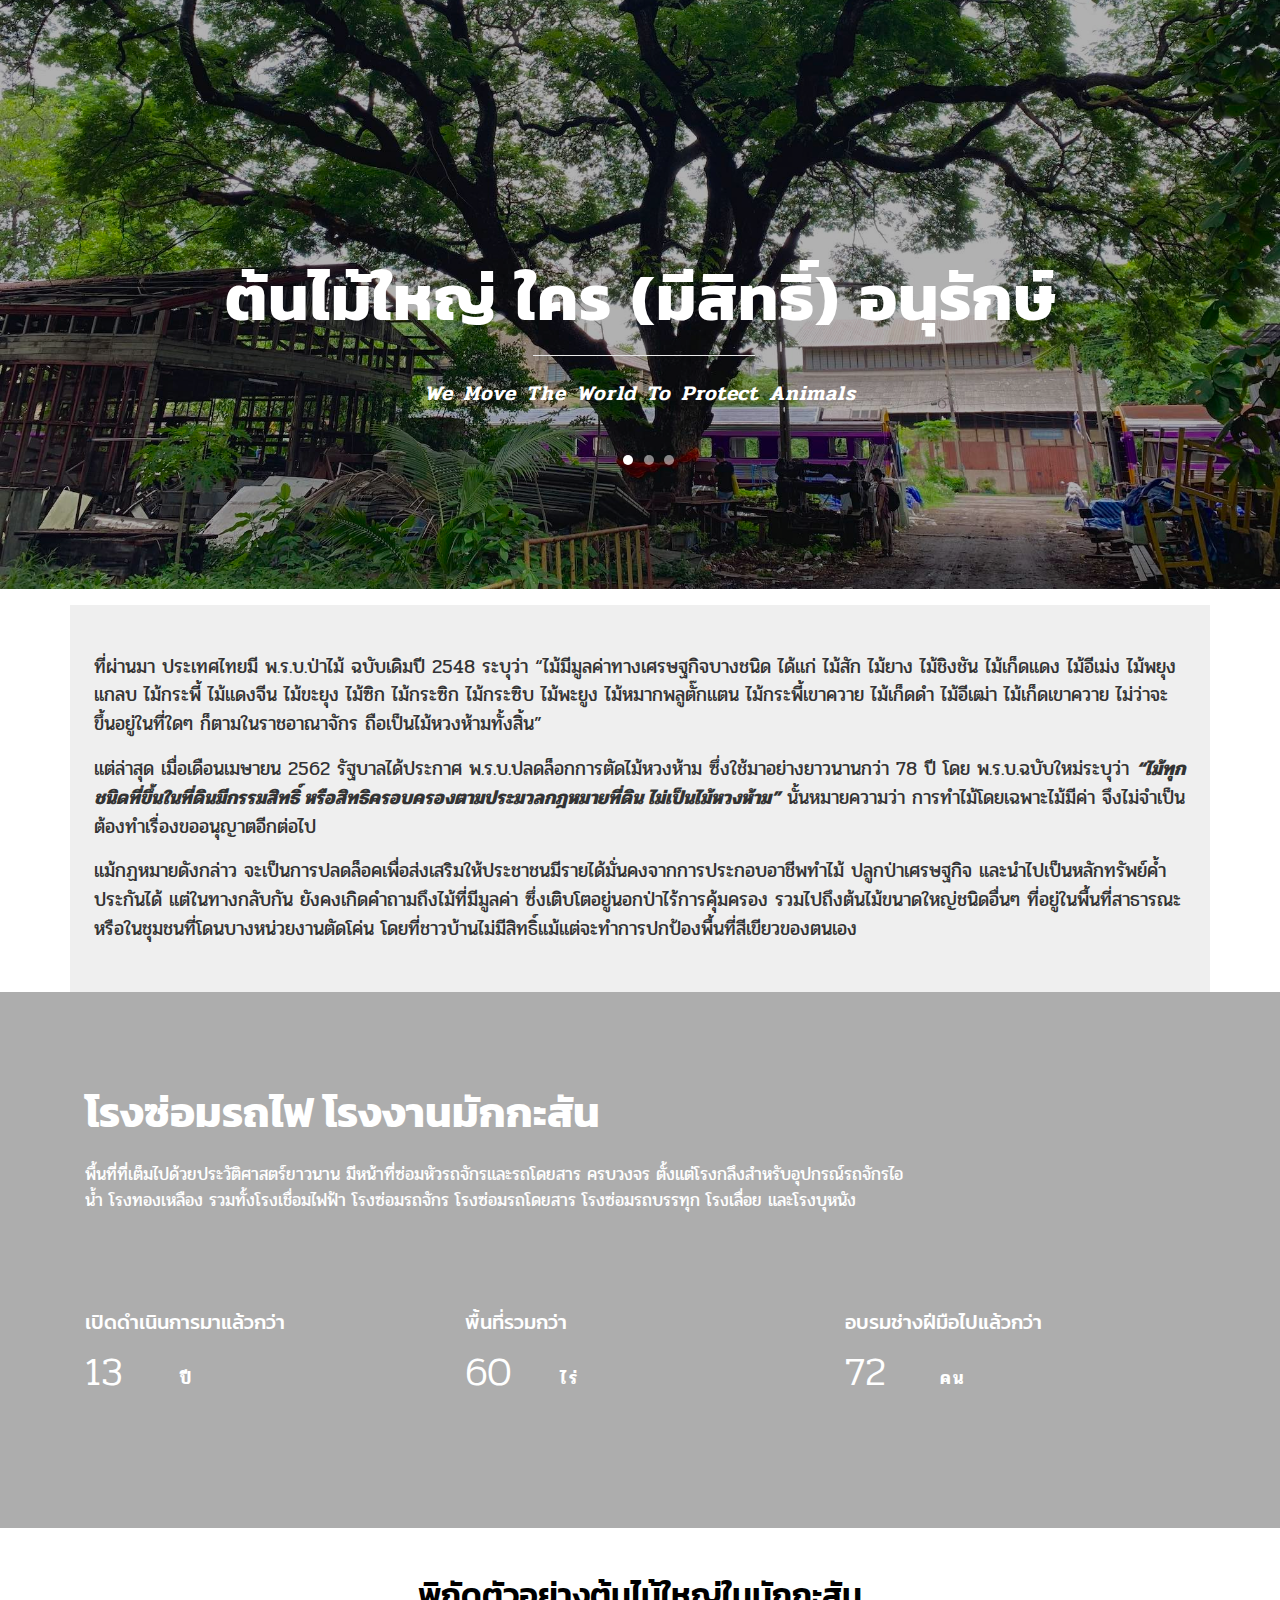
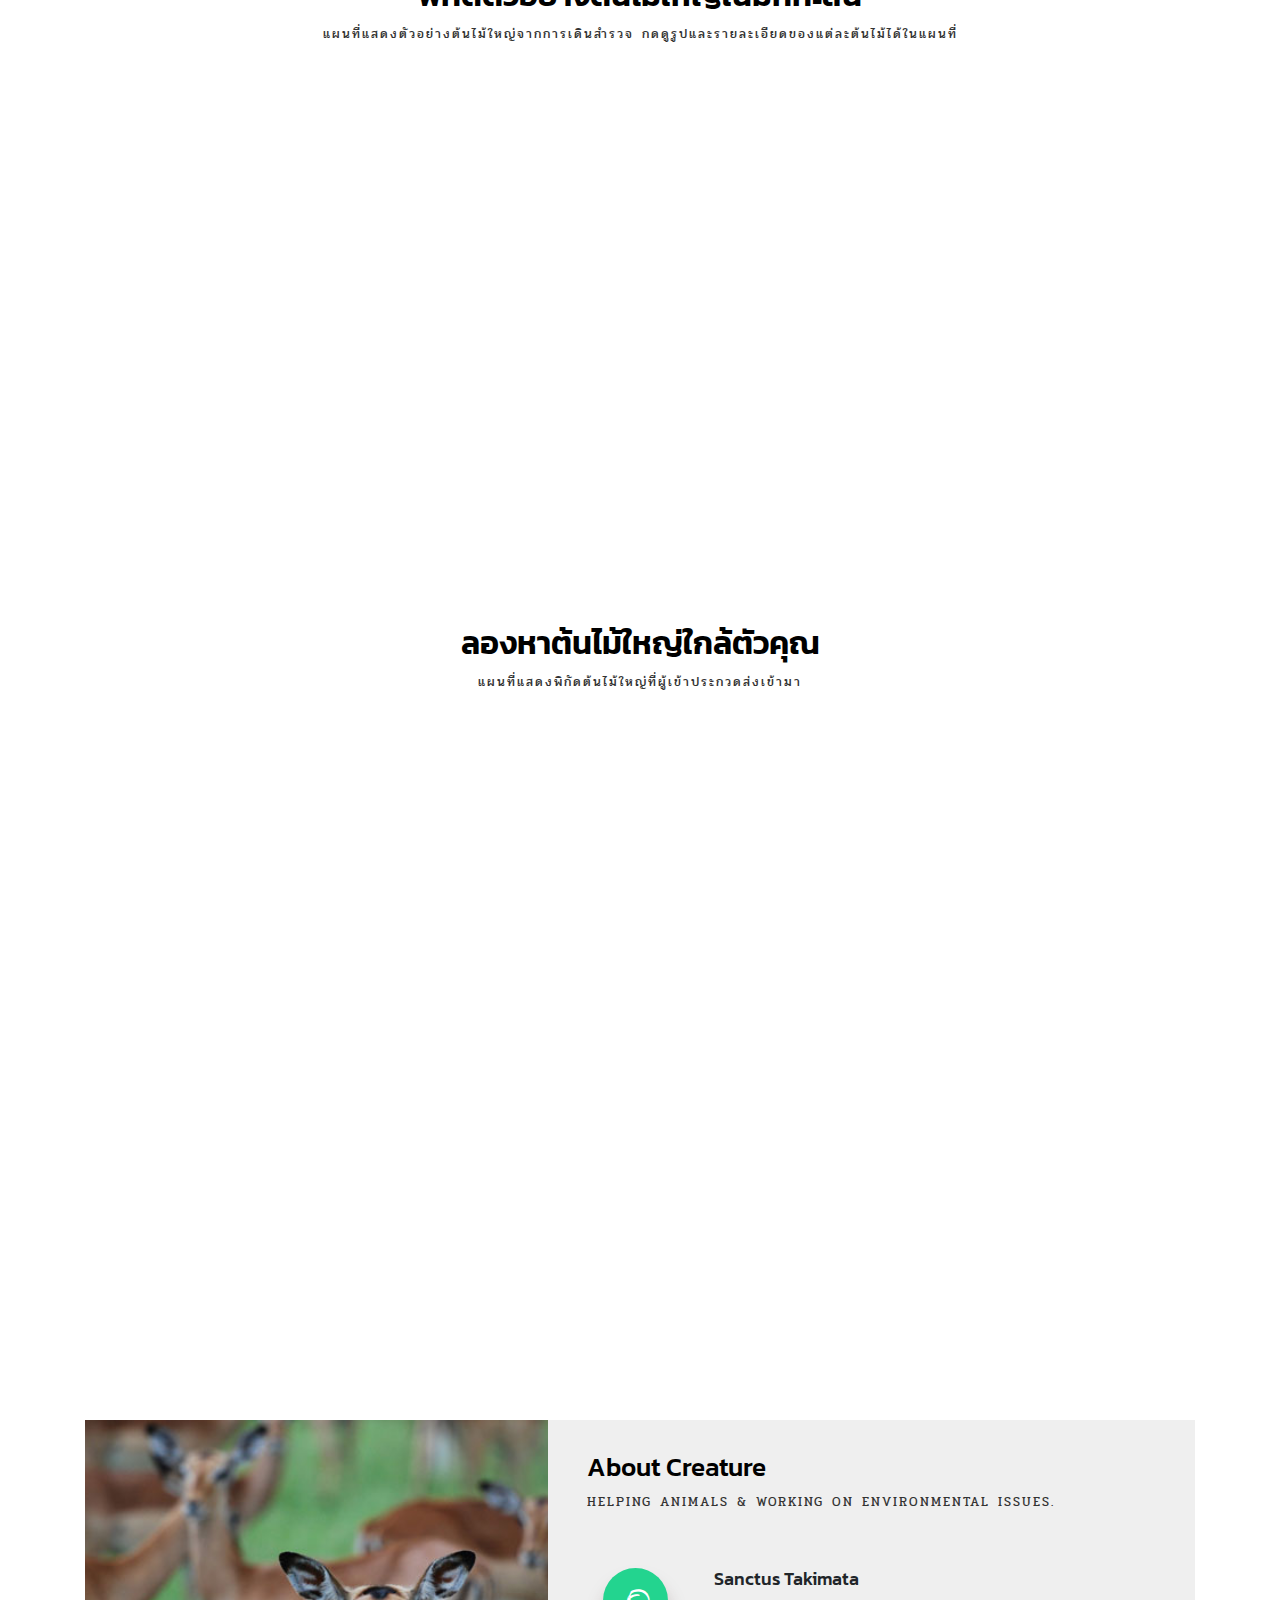
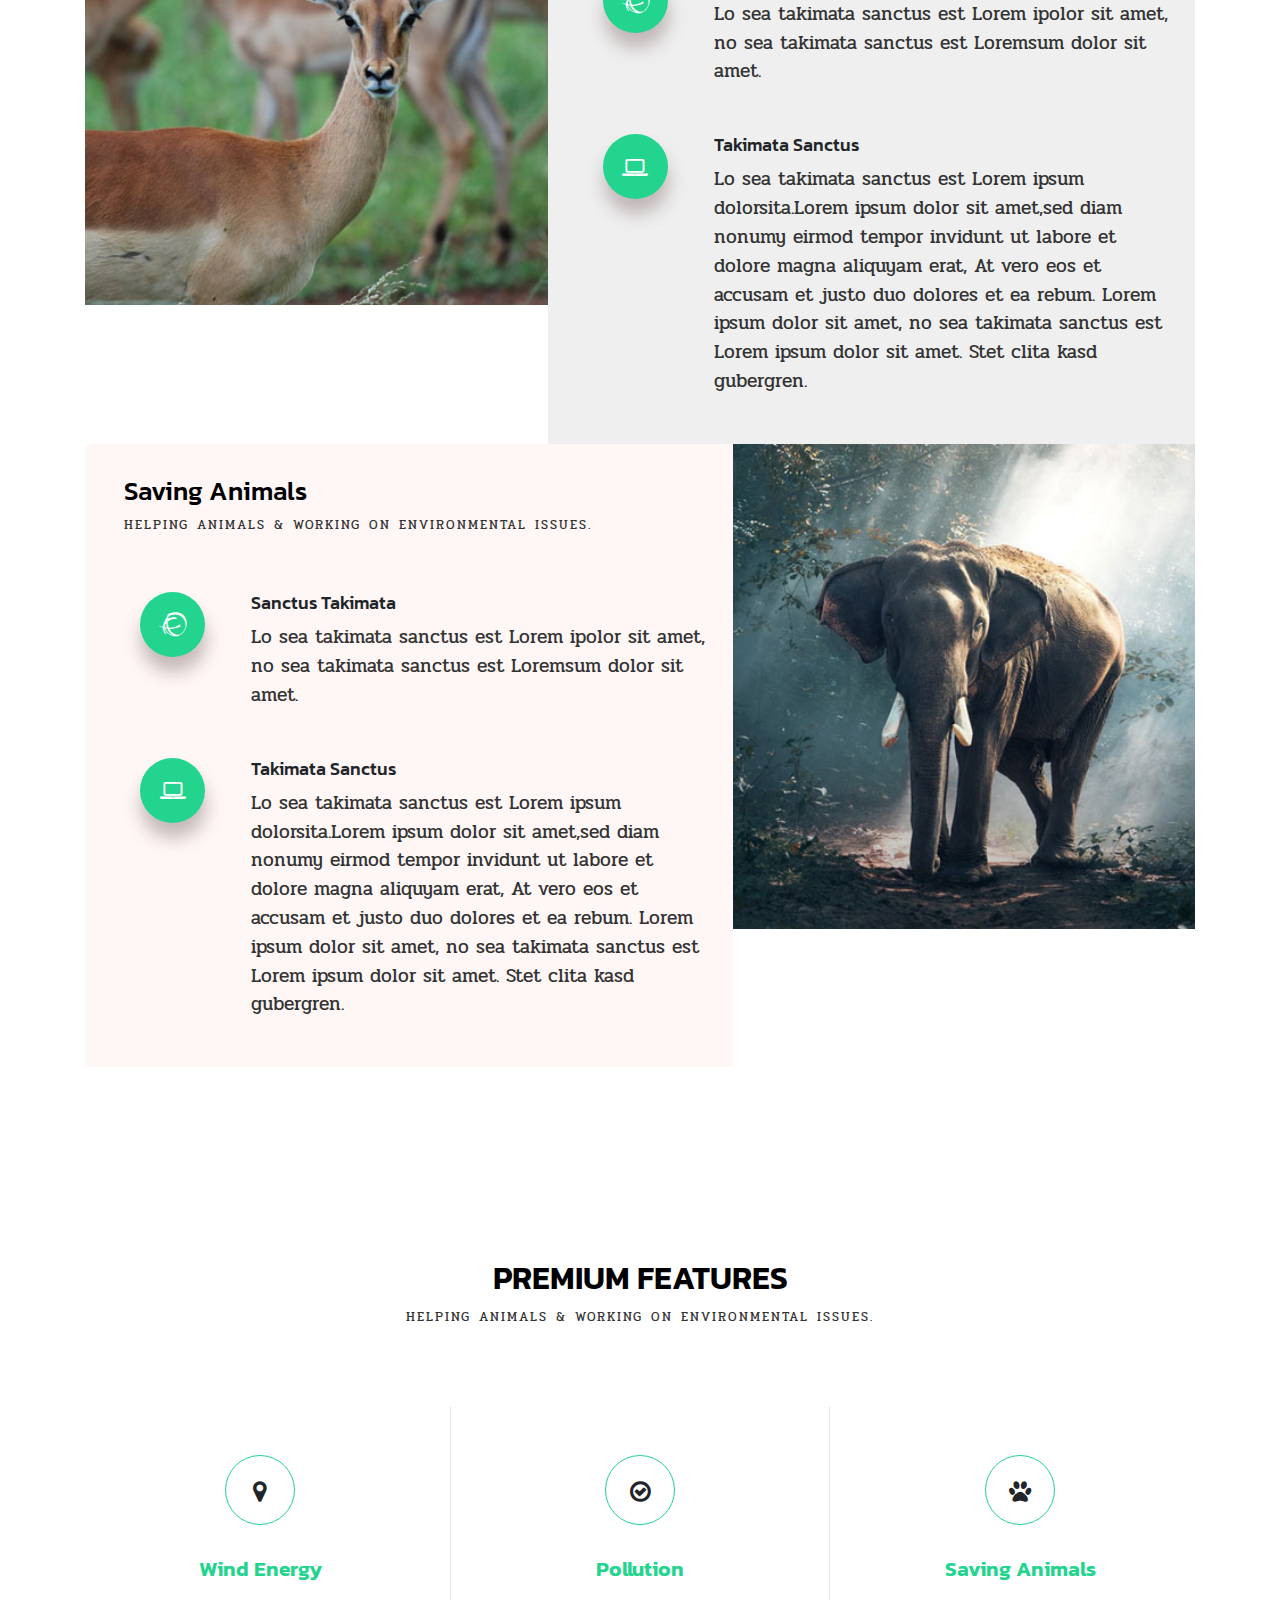
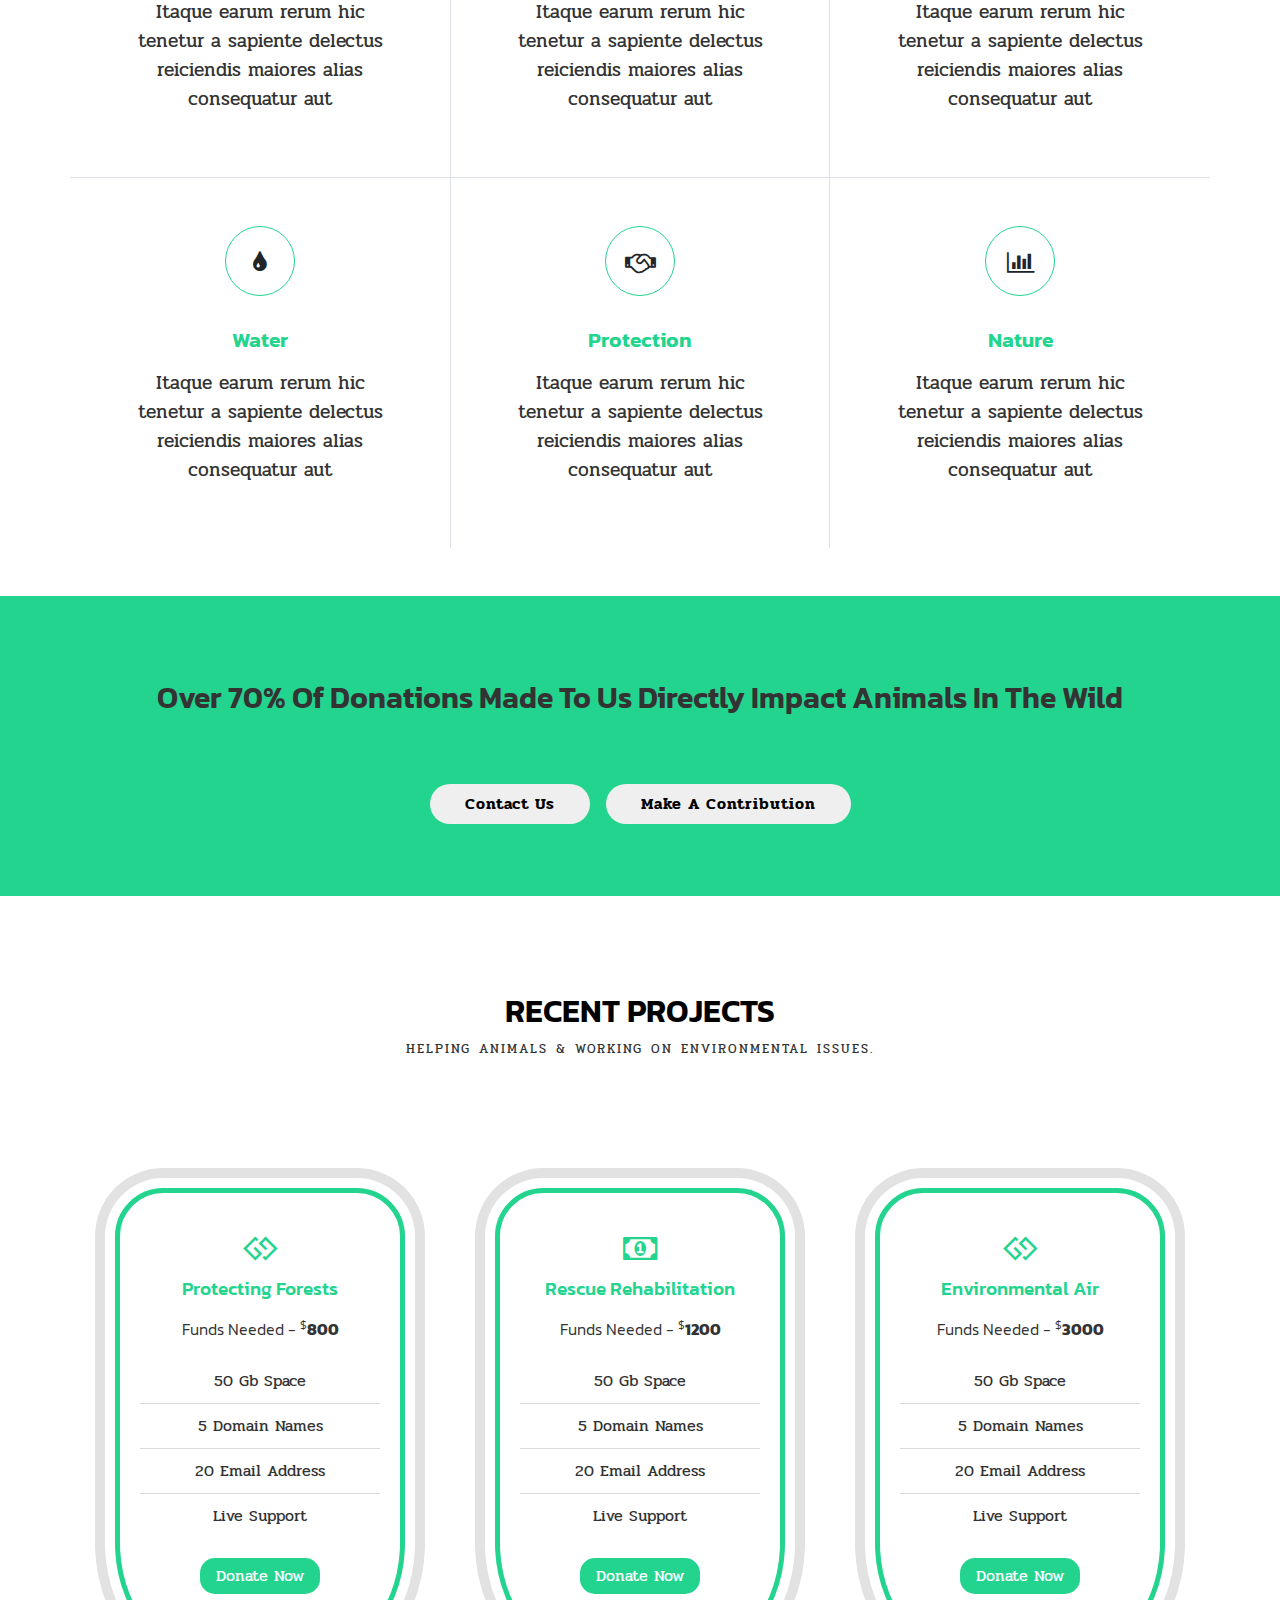
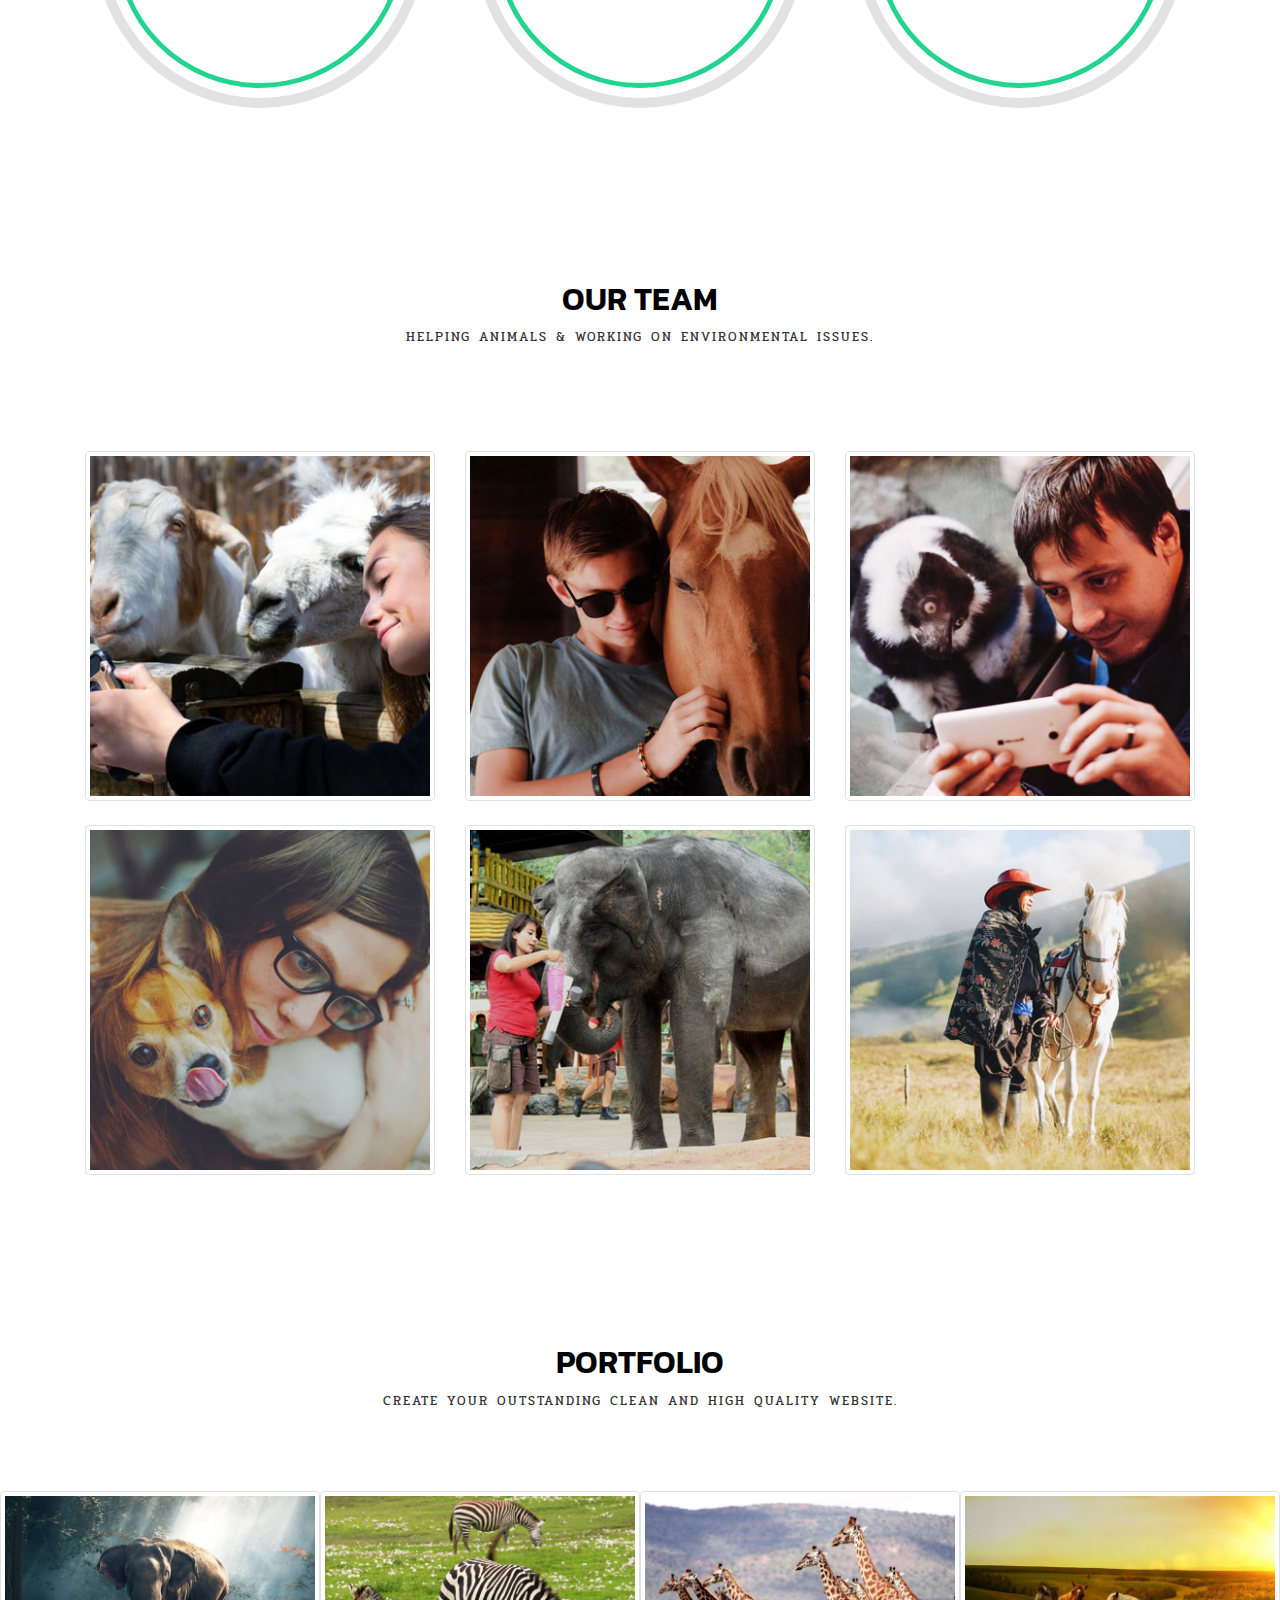
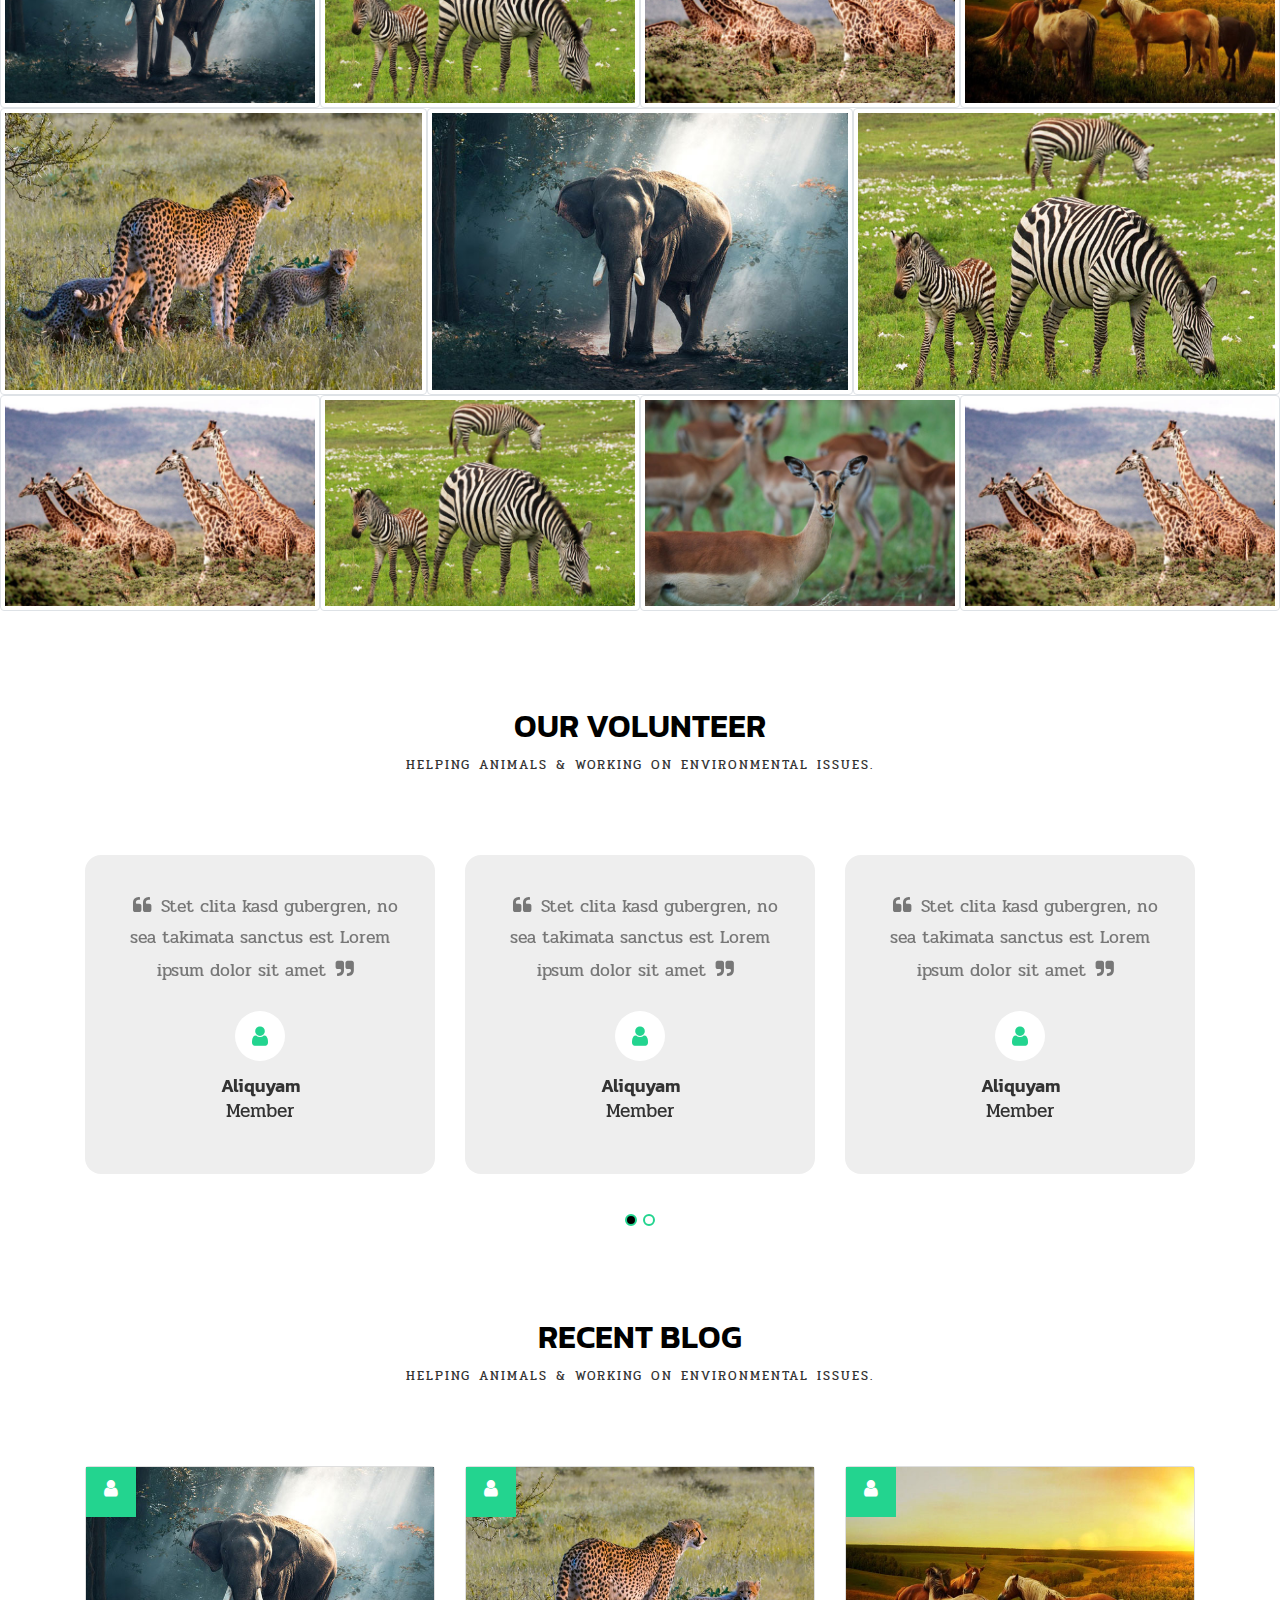
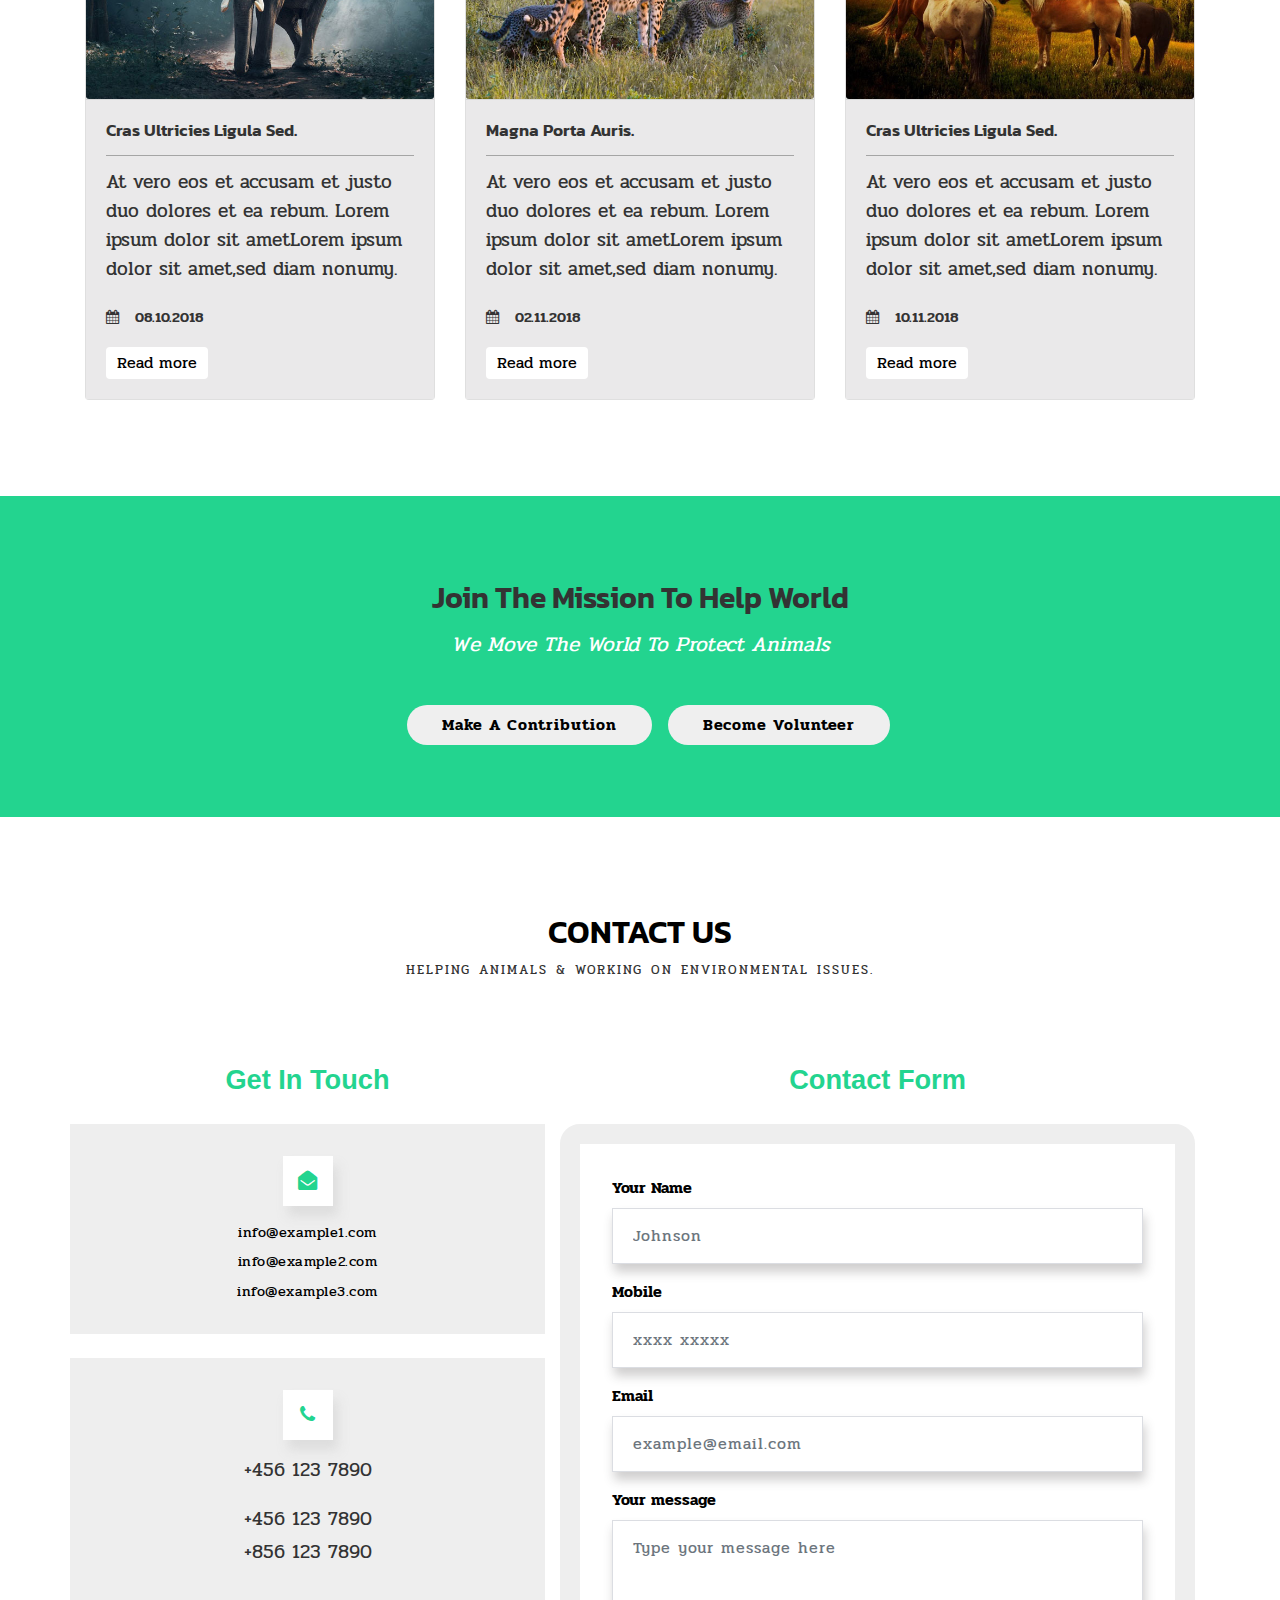
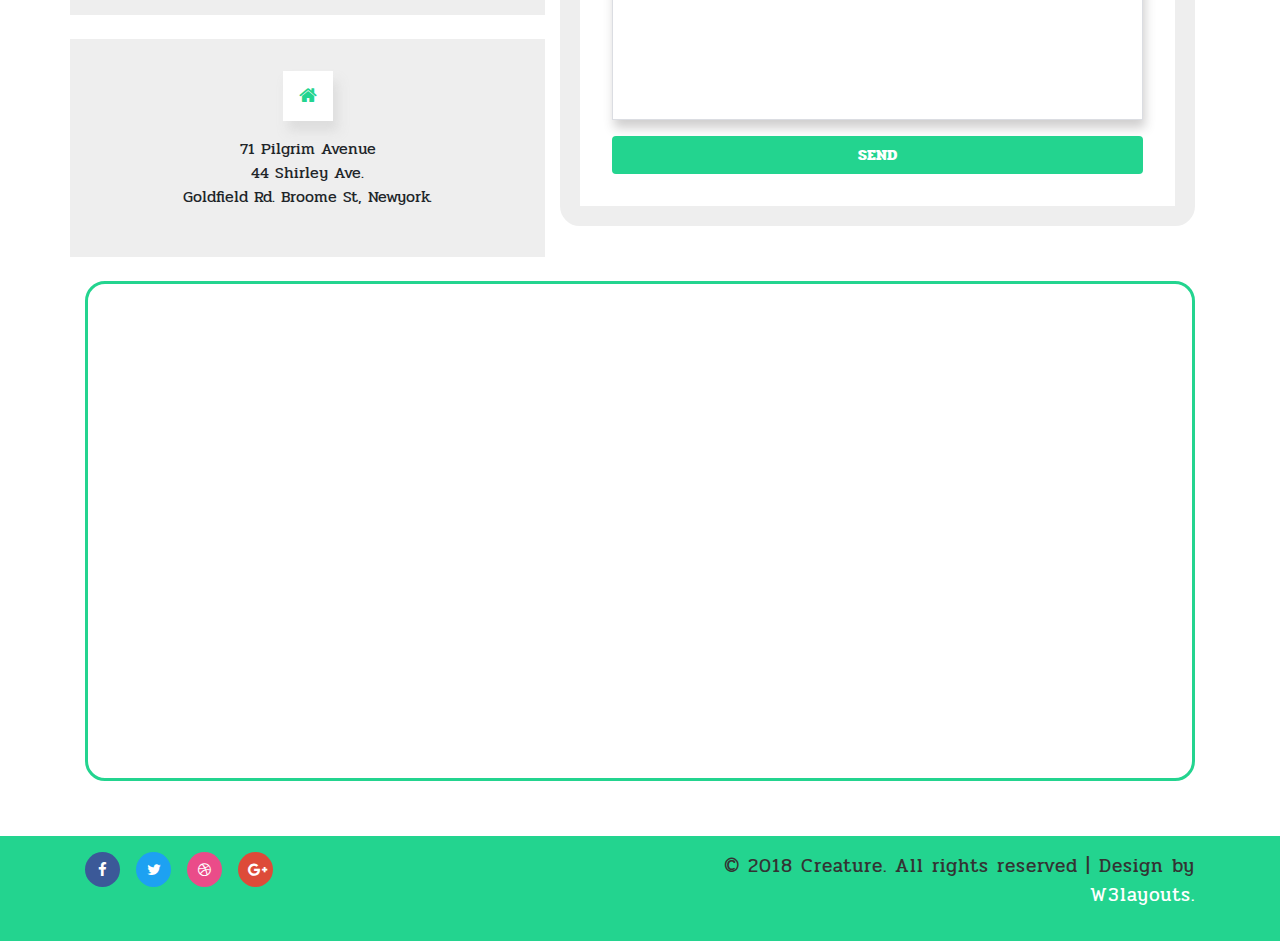
==== commit c75765e2: "add map of makkasan and bigtrees" ====
--- a/index.html
+++ b/index.html
@@ -9,20 +9,12 @@
 <html lang="zxx">
 
 <head>
-    <title>Creature Animals Category Flat Bootstrap Responsive website Template | Home :: w3layouts</title>
+    <title>ต้นไม้ใหญ่ ใคร (มีสิทธิ์) อนุรักษ์</title>
     <meta name="viewport" content="width=device-width, initial-scale=1">
     <meta charset="utf-8" />
     <meta name="keywords" content="Creature Responsive web template, Bootstrap Web Templates, Flat Web Templates, Android Compatible web template, 
 	SmartPhone Compatible web template, free WebDesigns for Nokia, Samsung, LG, Sony Ericsson, Motorola web design" />
-    <script>
-        addEventListener("load", function () {
-            setTimeout(hideURLbar, 0);
-        }, false);
-
-        function hideURLbar() {
-            window.scrollTo(0, 1);
-        }
-    </script>
+    
     <!-- Custom Theme files -->
     <link href="css/bootstrap.css" type="text/css" rel="stylesheet" media="all">
     <!-- color switch -->
@@ -30,37 +22,18 @@
     <!-- portfolio -->
     <link href="css/portfolio.css" type="text/css" rel="stylesheet" media="all">
     <link href="css/style.css" type="text/css" rel="stylesheet" media="all">
+    <link href="css/map.css" type="text/css" rel="stylesheet" media="all">
     <!-- font-awesome icons -->
     <link href="css/font-awesome.min.css" rel="stylesheet">
     <!-- online-fonts -->
-    <link href="//fonts.googleapis.com/css?family=Poppins:100,100i,200,200i,300,300i,400,400i,500,500i,600,600i,700,700i,800,800i,900,900i"
-        rel="stylesheet">
-    <link href="//fonts.googleapis.com/css?family=Lato:100,100i,300,300i,400,400i,700,700i,900,900i" rel="stylesheet">
+    <link href="https://fonts.googleapis.com/css?family=Athiti|Kanit|Pridi&display=swap" rel="stylesheet">
 </head>
 
 <body id="page-top" data-spy="scroll" data-target=".navbar-fixed-top">
     <!-- banner -->
     <div id="home">
-        <!-- color scheme -->
-        <div class="blast-box">
-            <div class="blast-frame">
-                <p>color schemes</p>
-                <div class="blast-colors d-flex justify-content-center">
-                    <div class="blast-color">#23d48f</div>
-                    <div class="blast-color">#d3b800</div>
-                    <div class="blast-color">#18e7d3</div>
-                    <div class="blast-color">#e5902a</div>
-                    <div class="blast-color">#16d9e9</div>
-                    <!-- you can add more colors here -->
-                </div>
-                <p class="blast-custom-colors">Choose Custom color</p>
-                <input type="color" name="blastCustomColor" value="#d3b800">
-
-            </div>
-            <div class="blast-icon"><span class="fa fa-paint-brush" aria-hidden="true"></span></div>
-        </div>
-        <!-- //color scheme -->
         <!-- header -->
+        <!--
         <header>
             <nav class="navbar navbar-expand-lg navbar-light fixed-top navbar-expand-lg navbar-light navbar-fixed-top">
                 <h1>
@@ -108,6 +81,7 @@
 
             </nav>
         </header>
+        -->
         <!-- //header -->
         <div class="callbacks_container">
             <ul class="rslides" id="slider3">
@@ -115,12 +89,9 @@
                     <div class="container">
                         <div class="banner-text">
                             <div class="slider-info">
-                                <h3>protect wildlife</h3>
+                                <h3>ต้นไม้ใหญ่ ใคร (มีสิทธิ์) อนุรักษ์</h3>
                                 <span class="line"></span>
                                 <p>We move the world to protect animals</p>
-                                <a class="btn bg-theme mt-4 w3_pvt-link-bnr scroll" data-blast="bgColor" href="#about"
-                                    role="button">View
-                                    More</a>
                             </div>
                         </div>
                     </div>
@@ -129,12 +100,9 @@
                     <div class="container">
                         <div class="banner-text">
                             <div class="slider-info">
-                                <h3>animals foundation</h3>
+                                <h3>ต้นไม้ใหญ่ ใคร (มีสิทธิ์) อนุรักษ์</h3>
                                 <span class="line"></span>
                                 <p>We move the world to protect animals</p>
-                                <a class="btn bg-theme mt-4 w3_pvt-link-bnr scroll" data-blast="bgColor" href="#about"
-                                    role="button">View
-                                    More</a>
                             </div>
                         </div>
                     </div>
@@ -143,12 +111,9 @@
                     <div class="container">
                         <div class="banner-text">
                             <div class="slider-info">
-                                <h3>discover creature</h3>
+                                <h3>ต้นไม้ใหญ่ ใคร (มีสิทธิ์) อนุรักษ์</h3>
                                 <span class="line"></span>
                                 <p>We move the world to protect animals</p>
-                                <a class="btn bg-theme mt-4 w3_pvt-link-bnr scroll" data-blast="bgColor" href="#about"
-                                    role="button">View
-                                    More</a>
                             </div>
                         </div>
                     </div>
@@ -157,10 +122,96 @@
         </div>
     </div>
     <!-- //banner -->
-    <section id="map-section">
-        <div class="container map-container" id="map"></div>
+    <section id="intro-section" class="pt-lg-3">
+        <div class="container bg-abt light-bg">
+            <div class="row">
+                <div class="col">
+                    <p> </p>
+                    <p>ที่ผ่านมา ประเทศไทยมี พ.ร.บ.ป่าไม้ ฉบับเดิมปี 2548 ระบุว่า  “ไม้มีมูลค่าทางเศรษฐกิจบางชนิด ได้แก่ ไม้สัก ไม้ยาง ไม้ชิงชัน ไม้เก็ดแดง ไม้อีเม่ง ไม้พยุงแกลบ ไม้กระพี้ ไม้แดงจีน ไม้ขะยุง ไม้ซิก ไม้กระซิก ไม้กระซิบ ไม้พะยูง ไม้หมากพลูตั๊กแตน ไม้กระพี้เขาควาย ไม้เก็ดดำ ไม้อีเฒ่า ไม้เก็ดเขาควาย ไม่ว่าจะขึ้นอยู่ในที่ใดๆ ก็ตามในราชอาณาจักร ถือเป็นไม้หวงห้ามทั้งสิ้น” </p>
+	                <p>แต่ล่าสุด เมื่อเดือนเมษายน 2562 รัฐบาลได้ประกาศ พ.ร.บ.ปลดล็อกการตัดไม้หวงห้าม ซึ่งใช้มาอย่างยาวนานกว่า 78 ปี โดย พ.ร.บ.ฉบับใหม่ระบุว่า <i><b>“ไม้ทุกชนิดที่ขึ้นในที่ดินมีกรรมสิทธิ์ หรือสิทธิครอบครองตามประมวลกฎหมายที่ดิน ไม่เป็นไม้หวงห้าม”</b></i> นั้นหมายความว่า การทำไม้โดยเฉพาะไม้มีค่า จึงไม่จำเป็นต้องทำเรื่องขออนุญาตอีกต่อไป </p>
+	                <p>แม้กฏหมายดังกล่าว จะเป็นการปลดล็อคเพื่อส่งเสริมให้ประชาชนมีรายได้มั่นคงจากการประกอบอาชีพทำไม้ ปลูกป่าเศรษฐกิจ และนำไปเป็นหลักทรัพย์ค้ำประกันได้ แต่ในทางกลับกัน ยังคงเกิดคำถามถึงไม้ที่มีมูลค่า ซึ่งเติบโตอยู่นอกป่าไร้การคุ้มครอง รวมไปถึงต้นไม้ขนาดใหญ่ชนิดอื่นๆ ที่อยู่ในพื้นที่สาธารณะหรือในชุมชนที่โดนบางหน่วยงานตัดโค่น โดยที่ชาวบ้านไม่มีสิทธิ์แม้แต่จะทำการปกป้องพื้นที่สีเขียวของตนเอง </p>
+                </div>
+            </div>
+        </div>
     </section>
-    <!--  about -->
+
+    <!-- stats -->
+    <section class="w3_stats py-sm-5 py-4" id="stats">
+        <div class="container">
+            <div class="py-lg-5 w3-stats">
+                <h2 class="w3pvt-title">โรงซ่อมรถไฟ โรงงานมักกะสัน
+                </h2>
+                <p class="my-4 text-white">
+                   พื้นที่ที่เต็มไปด้วยประวัติศาสตร์ยาวนาน มีหน้าที่ซ่อมหัวรถจักรและรถโดยสาร ครบวงจร ตั้งแต่โรงกลึงสำหรับอุปกรณ์รถจักรไอน้ำ โรงทองเหลือง รวมทั้งโรงเชื่อมไฟฟ้า โรงซ่อมรถจักร โรงซ่อมรถโดยสาร โรงซ่อมรถบรรทุก โรงเลื่อย และโรงบุหนัง</p>
+                <div class="row py-4">
+                    <div class="col-md-4 col-6">
+                        <div class="counter">
+                            <h5 class="count-text text-uppercase text-white">เปิดดำเนินการมาแล้วกว่า</h5>
+                            <div class="row">
+                                <div class="col-3">
+
+                                    <div class="timer count-title count-number mt-2 text-white" data-to="109" data-speed="1500"></div>
+                                </div>
+                                <div class="col">
+                                    <p class="count-text text-white">ปี</p>
+                                </div>
+                            </div>
+                        </div>
+                    </div>
+                    <div class="col-md-4 col-6">
+                        <div class="counter">
+                            
+                            <h5 class="count-text text-uppercase text-white">พื้นที่รวมกว่า</h5>
+                             <div class="row">
+                                <div class="col-3">
+
+                                    <div class="timer count-title count-number mt-2 text-white" data-to="497" data-speed="1500"></div>
+                                </div>
+                                <div class="col">
+                                    <p class="count-text text-white">ไร่</p>
+                                </div>
+                            </div>
+                        </div>
+                    </div>
+                    <div class="col-md-4 col-6 mt-md-0 mt-4">
+                        <div class="counter">
+                            
+                            <h5 class="count-text text-uppercase text-white">อบรมช่างฝีมือไปแล้วกว่า</h5>
+                             <div class="row">
+                                <div class="col-3">
+
+                                    <div class="timer count-title count-number mt-2 text-white" data-to="600" data-speed="1500"></div>
+                                </div>
+                                <div class="col">
+                                    <p class="count-text text-white">คน</p>
+                                </div>
+                            </div>
+                        </div>
+                    </div>
+                </div>
+
+            </div>
+        </div>
+    </section>
+    <!-- //stats -->
+
+    <section id="map-section" class="pt-lg-5">
+        <div class="title-desc text-center pb-sm-3">
+            <h3 class="main-title-w3pvt">พิกัดตัวอย่างต้นไม้ใหญ่ในมักกะสัน</h3>
+            <p>แผนที่แสดงตัวอย่างต้นไม้ใหญ่จากการเดินสำรวจ กดดูรูปและรายละเอียดของแต่ละต้นไม้ได้ในแผนที่</p>
+        </div>
+        <div class="container-fluid map-container" id="map"></div>
+    </section>
+   
+    <section id="bigtrees-map-section" class="pt-lg-5">
+        <div class="title-desc text-center pb-sm-3">
+            <h3 class="main-title-w3pvt">ลองหาต้นไม้ใหญ่ใกล้ตัวคุณ</h3>
+            <p>แผนที่แสดงพิกัดต้นไม้ใหญ่ที่ผู้เข้าประกวดส่งเข้ามา</p>
+        </div>
+        <div class="container-fluid map-container2" id="map2"></div>
+    </section>
+
+     <!--  about -->
     <section class="wthree-slide-btm pt-lg-5" id="about">
         <div class="container pt-sm-5 pt-4">
             <div class="row no-gutters">
@@ -282,44 +333,6 @@
         </div>
     </section>
     <!-- //about boottom -->
-    <!-- stats -->
-    <section class="w3_stats py-sm-5 py-4" id="stats">
-        <div class="container">
-            <div class="py-lg-5 w3-stats">
-                <h2 class="w3pvt-title">We Move The World To Protect Animals
-                </h2>
-                <p class="my-4 text-white">
-                    Vestibulum volutpat non eros ut vulputate. Nunc id risus accumsan Donec mi nulla, auctor
-                    nec sem a, ornare auctor mi. Sed
-                    mi tortor, commodo a felis in, fringilla tincidunt nulla.</p>
-                <div class="row py-4">
-                    <div class="col-md-4 col-6">
-                        <div class="counter">
-                            <span class="fa fa-smile-o"></span>
-                            <div class="timer count-title count-number mt-2 text-white" data-to="297" data-speed="1500"></div>
-                            <p class="count-text text-uppercase text-white">volunteers</p>
-                        </div>
-                    </div>
-                    <div class="col-md-4 col-6">
-                        <div class="counter">
-                            <span class="fa fa-users"></span>
-                            <div class="timer count-title count-number mt-2 text-white" data-to="194" data-speed="1500"></div>
-                            <p class="count-text text-uppercase text-white">projects completed</p>
-                        </div>
-                    </div>
-                    <div class="col-md-4 col-6 mt-md-0 mt-4">
-                        <div class="counter">
-                            <span class="fa fa-database"></span>
-                            <div class="timer count-title count-number mt-2 text-white" data-to="2298" data-speed="1500"></div>
-                            <p class="count-text text-uppercase text-white">donars</p>
-                        </div>
-                    </div>
-                </div>
-
-            </div>
-        </div>
-    </section>
-    <!-- //stats -->
     <!-- services -->
     <div class="w3lspvt-about py-md-5 py-5" id="services">
         <div class="container pt-lg-5">
@@ -1147,6 +1160,76 @@
         </div>
     </div>
     <!-- //blog modal3-->
+    <!-- Map modal -->
+    <div class="modal fade" id="treeMapModal" tabindex="-1" role="dialog" aria-labelledby="exampleModalLabel2"
+        aria-hidden="true">
+        <div class="modal-dialog modal-dialog-centered modal-lg" role="document">
+            <div class="modal-content">
+                <div class="modal-header bg-theme">
+                    <h5 class="modal-title">Cras ultricies ligula sed.</h5>
+                    <button type="button" class="close" data-dismiss="modal" aria-label="Close">
+                        <span aria-hidden="true">&times;</span>
+                    </button>
+                </div>
+                <div class="modal-body text-left">
+                    <div id="treeImageCarousel" class="carousel slide tree-carousel">
+                        <div class="carousel-inner">
+                            
+                        </div>
+                        <a class="carousel-control-prev" href="#treeImageCarousel" role="button" data-slide="prev">
+                            <span class="carousel-control-prev-icon" aria-hidden="true"></span>
+                            <span class="sr-only">Previous</span>
+                        </a>
+                        <a class="carousel-control-next" href="#treeImageCarousel" role="button" data-slide="next">
+                            <span class="carousel-control-next-icon" aria-hidden="true"></span>
+                            <span class="sr-only">Next</span>
+                        </a>
+                    </div>
+                    <div class="modal-body">
+                        <div class="row">
+                            <div class="col-3">ชื่อต้นไม้</div>
+                            <div class="col tree-name" ></div>
+                        </div>
+                        <div class="row">
+                            <div class="col-3">ส่วนสูง</div>
+                            <div class="col tree-height"></div>
+                        </div>
+                        <div class="row">
+                            <div class="col-3">รัศมีทรงพุ่ม</div>
+                            <div class="col tree-radius"></div>
+                        </div>
+                        <div class="row">
+                            <div class="col-3">เส้นรอบวง</div>
+                            <div class="col tree-circumference"></div>
+                        </div>
+                    </div>
+                </div>
+            </div>
+        </div>
+    </div>
+    <!-- //Map modal -->
+    <!-- Bigtrees Map Modal -->
+    <div class="modal fade" id="bigtreesMapModal" tabindex="-1" role="dialog" aria-labelledby="bigtreesMapModalLabel"
+        aria-hidden="true">
+        <div class="modal-dialog modal-dialog-centered modal-lg" role="document">
+            <div class="modal-content">
+                <div class="modal-header bg-theme">
+                    <h5 class="modal-title"></h5>
+                    <button type="button" class="close" data-dismiss="modal" aria-label="Close">
+                        <span aria-hidden="true">&times;</span>
+                    </button>
+                </div>
+                <div class="modal-body text-left">
+                    <img class="img-fluid tree-image" alt="" />
+                    <h4 class="name my-4"></h4>
+                    <p class="submitter"></p>
+                    <p class="address font-italic"></p>
+                    <p class="detail"></p>
+                </div>
+            </div>
+        </div>
+    </div>
+    <!-- //Bigtrees Map Modal -->
     <!-- js -->
     <script src="js/jquery-2.2.3.min.js"></script>
     <!-- //js -->
@@ -1192,7 +1275,6 @@
     </script>
     <!-- //Banner  Responsiveslides -->
     <!-- Scrolling Nav JavaScript -->
-    <script src="js/scrolling-nav.js"></script>
     <script src="js/counter.js"></script>
     <!-- portfolio -->
     <script src="js/jquery.picEyes.js"></script>
@@ -1203,46 +1285,12 @@
         });
     </script>
     <!-- //portfolio -->
-    <!-- start-smooth-scrolling -->
-    <script src="js/move-top.js"></script>
-    <script src="js/easing.js"></script>
-    <script>
-        jQuery(document).ready(function ($) {
-            $(".scroll").click(function (event) {
-                event.preventDefault();
-
-                $('html,body').animate({
-                    scrollTop: $(this.hash).offset().top
-                }, 1000);
-            });
-        });
-    </script>
-    <!-- //end-smooth-scrolling -->
-    <!-- smooth-scrolling-of-move-up -->
-    <script>
-        $(document).ready(function () {
-            /*
-            var defaults = {
-                containerID: 'toTop', // fading element id
-                containerHoverID: 'toTopHover', // fading element hover id
-                scrollSpeed: 1200,
-                easingType: 'linear' 
-            };
-            */
-            $().UItoTop({
-                easingType: 'easeOutQuart'
-            });
-
-        });
-    </script>
-    <script src="js/SmoothScroll.min.js"></script>
-    <!-- //smooth-scrolling-of-move-up -->
-    <!-- color switch -->
-    <script src="js/blast.min.js"></script>
     <!-- Bootstrap core JavaScript
 ================================================== -->
     <!-- Placed at the end of the document so the pages load faster -->
     <script src="js/bootstrap.js"></script>
+    <script src="js/makkasan_trees.js"></script>
+    <script src="js/bigtrees.js"></script>
     <script src="js/map.js"></script>
     <script src="https://maps.googleapis.com/maps/api/js?key=AIzaSyA_5bMZMxgJdumqSg2F8dL_8sLRibndeaM&callback=initMap" type="text/javascript"></script>
 
--- a/css/style.css
+++ b/css/style.css
@@ -6,7 +6,7 @@
 
 body {
     margin: 0;
-    font-family: 'Lato', sans-serif;
+    font-family: 'Pridi', serif;
     background: #fff;
 }
 
@@ -27,14 +27,12 @@
 h5,
 h6 {
     margin: 0;
-    font-family: 'Poppins', sans-serif;
+    font-family: 'Kanit', sans-serif;
 }
 
 p {
-    margin: 0;
+    font-size: 1.2em;
     color: #333;
-    font-size: 1em;
-    line-height: 1.8;
 }
 
 ul {
@@ -91,12 +89,12 @@
 
 /* header */
 .navbar-light .navbar-brand {
-    font-family: 'Lato', sans-serif;
+    font-family: 'Pridi', serif;
     text-transform: uppercase;
     font-weight: 800;
     font-size: 0.7em;
     letter-spacing: 1px;
-    color: #d3b800;
+    color: #23d48f;
 }
 
 nav.navbar.fixed-top.navbar-expand-lg.navbar-light.navbar-fixed-top {
@@ -167,7 +165,7 @@
 .navbar-light .navbar-nav .active>.nav-link,
 .navbar-light .navbar-nav .nav-link.show,
 .navbar-light .navbar-nav .nav-link.active {
-    color: #d3b800;
+    color: #23d48f;
 
 }
 
@@ -271,7 +269,7 @@
 }
 
 .bg-theme {
-    background: #d3b800;
+    background: #23d48f;
 }
 
 /*-- //header --*/
@@ -329,7 +327,7 @@
 }
 
 .modal-footer1 a {
-    color: #d3b800;
+    color: #23d48f;
 }
 
 .modal-content {
@@ -345,8 +343,8 @@
     border: 10px solid #fff;
     border-radius: 0.3rem;
     outline: 0;
-    color: #fff;
-    font-family: 'Lato', sans-serif;
+    color: black;
+    font-family: 'Pridi', serif;
 }
 
 .right-w3l input[type="submit"] {
@@ -357,7 +355,7 @@
     text-transform: uppercase;
     font-weight: 600;
     letter-spacing: 1px;
-    font-family: 'Lato', sans-serif;
+    font-family: 'Pridi', serif;
     cursor: pointer;
 }
 
@@ -375,7 +373,7 @@
     text-transform: capitalize;
     margin: 0 auto;
     width: 100%;
-    background: #d3b800;
+    background: #23d48f;
 }
 
 .modal-body {
@@ -603,7 +601,7 @@
 }
 
 .banner1 {
-    background: url(../images/banner1.jpg) bottom no-repeat;
+    background: url(../images/makkasan-eva03.jpg) bottom no-repeat;
     -webkit-background-size: cover;
     -moz-background-size: cover;
     -o-background-size: cover;
@@ -612,7 +610,7 @@
 }
 
 .banner2 {
-    background: url(../images/banner2.jpg) bottom no-repeat;
+    background: url(../images/makkasan-bodhi01.jpg) bottom no-repeat;
     -webkit-background-size: cover;
     -moz-background-size: cover;
     -o-background-size: cover;
@@ -621,7 +619,7 @@
 }
 
 .banner3 {
-    background: url(../images/banner3.jpg) bottom no-repeat;
+    background: url(../images/makkasan-train02.jpg) bottom no-repeat;
     -webkit-background-size: cover;
     -moz-background-size: cover;
     -o-background-size: cover;
@@ -676,7 +674,7 @@
 }
 
 .slider-info h3 span {
-    background: #d3b800;
+    background: #23d48f;
     padding: 0 10px;
 }
 
@@ -722,7 +720,7 @@
     -moz-box-shadow: 5px 10px 10px 0px rgba(216, 216, 216, 0.78);
     box-shadow: 1px 15px 17px 0px rgba(180, 167, 167, 0.78);
     border-radius: 50%;
-    background: #d3b800;
+    background: #23d48f;
 }
 
 .abt-icon span {
@@ -776,7 +774,7 @@
 .w3lspvt-about-grids h4 {
     text-transform: capitalize;
     font-weight: 600;
-    color: #d3b800;
+    color: #23d48f;
     font-size: 1.3em;
 }
 
@@ -785,7 +783,7 @@
     height: 70px;
     line-height: 70px;
     border-radius: 50%;
-    border: 1px solid #d3b800;
+    border: 1px solid #23d48f;
     margin-bottom: 1em;
     font-size: 1.5em;
 }
@@ -794,10 +792,14 @@
 
 /* stats */
 section.w3_stats {
-    background: url(../images/banner1.jpg) no-repeat center;
+    background: url(../images/makkasan-train03.jpg) no-repeat center;
     background-size: cover;
     position: relative;
     z-index: 0;
+    background-attachment: fixed;
+    background-position: center;
+    background-repeat: no-repeat;
+    
 }
 
 section.w3_stats:before {
@@ -839,6 +841,7 @@
 p.count-text {
     letter-spacing: 2px;
     font-weight: 600;
+    margin-top: 1.8em;
 }
 
 h4.abt-text {
@@ -1144,7 +1147,7 @@
     line-height: 50px;
     background: #fff;
     border-radius: 50%;
-    color: #d3b800;
+    color: #23d48f;
 }
 
 .testi-text p span {
@@ -1159,7 +1162,7 @@
 
 .carousel-indicators li {
     background-color: #000;
-    border: 1px solid #d3b800;
+    border: 1px solid #23d48f;
     cursor: pointer;
 }
 
@@ -1182,7 +1185,7 @@
 }
 
 .carousel-indicators li {
-    border: 2px solid #d3b800;
+    border: 2px solid #23d48f;
     background: #fff;
 }
 
@@ -1229,7 +1232,7 @@
     border-top-right-radius: 50px;
     border-bottom-left-radius: 150px;
     border-bottom-right-radius: 150px;
-    border: 5px solid #d3b800;
+    border: 5px solid #23d48f;
     box-shadow: 0 0 0 0px #000000, 0 0 0 10px #ffffff, 0 0 0 20px #e2e2e2, 0 0px 0 rgb(255, 255, 255);
     overflow-y: hidden;
     transition: 0.5s;
@@ -1242,11 +1245,11 @@
 .container .column .box .title .fa {
     margin-top: 20px;
     font-size: 2em;
-    color: #d3b800;
+    color: #23d48f;
 }
 
 .title h5 {
-    color: #d3b800;
+    color: #23d48f;
     font-size: 1.2em;
     margin-top: 10px;
     text-transform: capitalize;
@@ -1350,13 +1353,13 @@
 
 #contact iframe {
     width: 100%;
-    border: 3px solid #d3b800;
+    border: 3px solid #23d48f;
     padding: 1vw;
     min-height: 500px;
 }
 
 .contact-w3 span {
-    color: #d3b800;
+    color: #23d48f;
     font-size: 1.2em;
     display: inline-block;
     vertical-align: middle;
@@ -1390,7 +1393,7 @@
     text-transform: capitalize;
     font-size: 1.7em;
     font-family: 'Lato', sans-serif;
-    color: #d3b800;
+    color: #23d48f;
     font-weight: 600;
 }
 
@@ -1403,7 +1406,7 @@
 
 ul.d-flex.header-wthreelayouts li span {
     margin-right: 1em;
-    color: #d3b800;
+    color: #23d48f;
 }
 
 span.icon_twitter {
@@ -1894,8 +1897,3 @@
 }
 
 /* -- //Responsive code -- */
-
-.map-container {
-    width: 100%;
-    height: 300px;
-}--- a/css/map.css
+++ b/css/map.css
@@ -0,0 +1,7 @@
+.map-container {
+  height: 500px;
+}
+
+.map-container2 {
+  height: 600px;
+}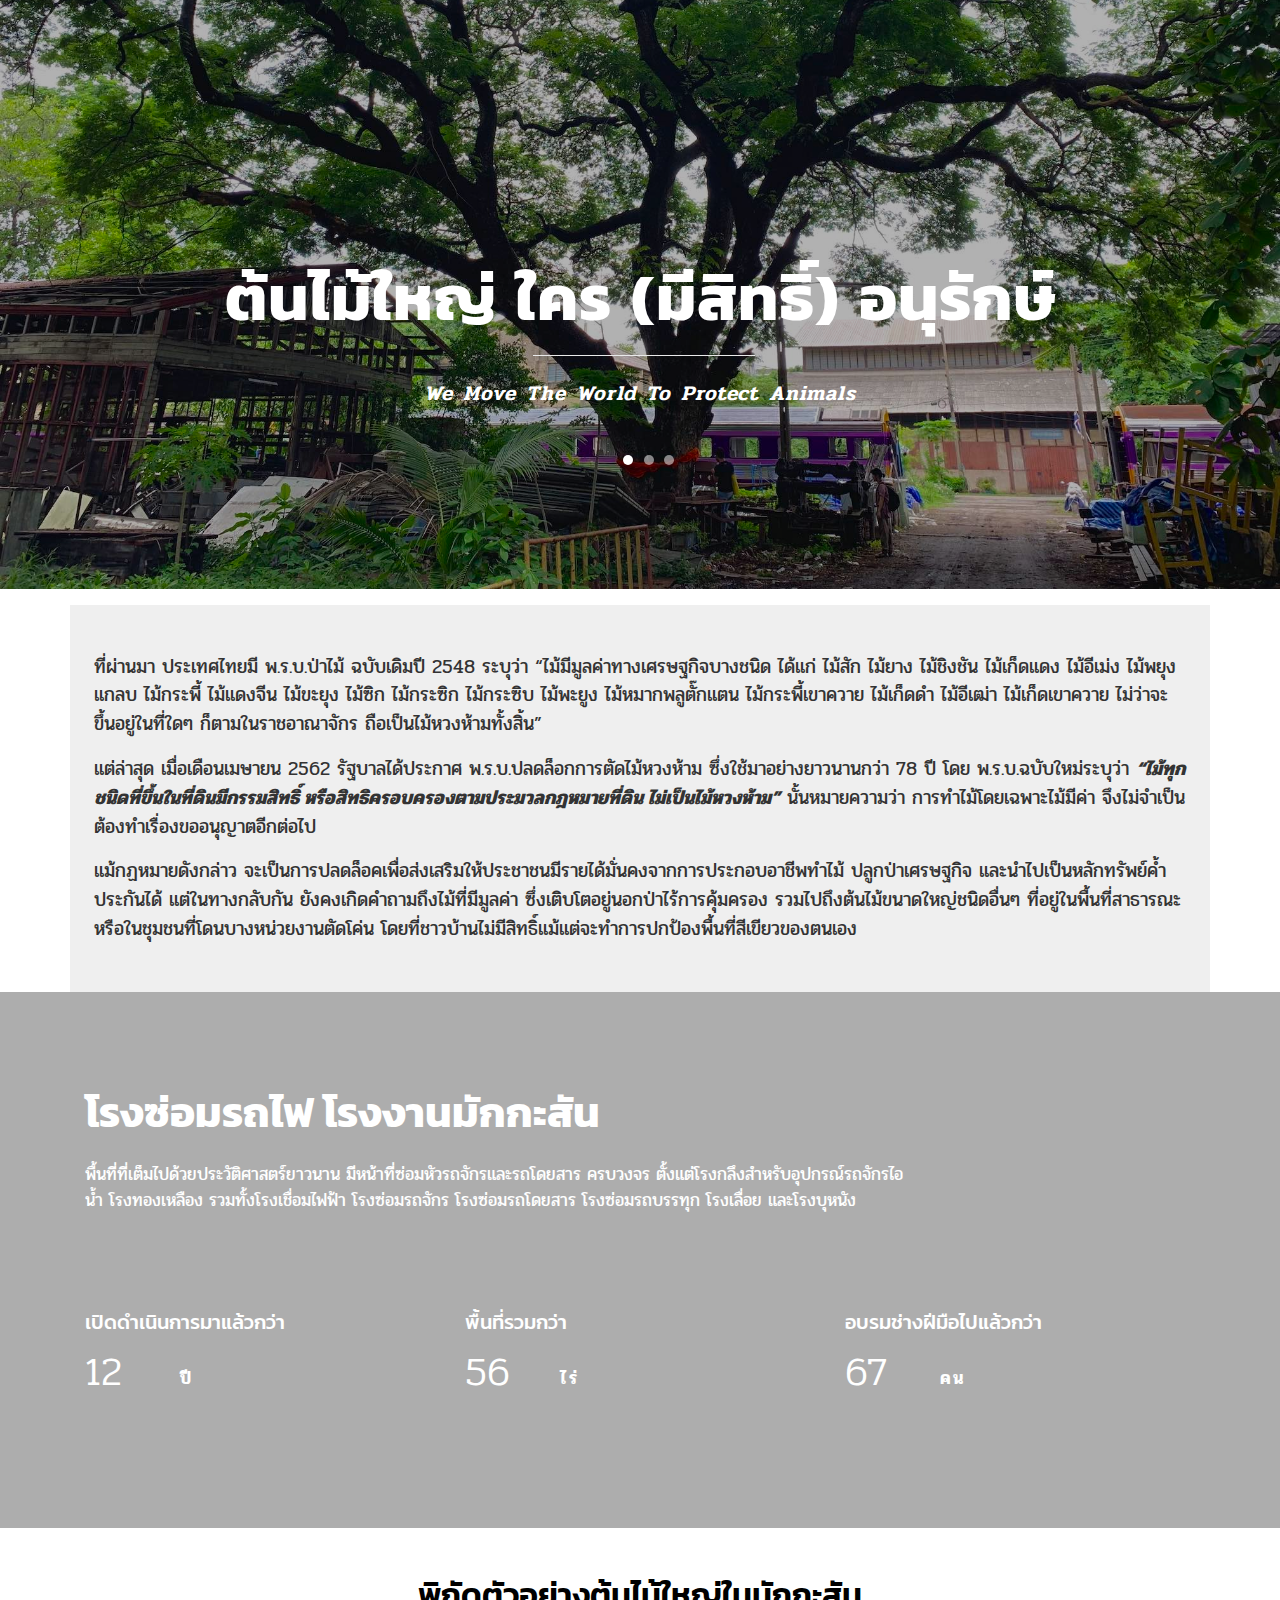
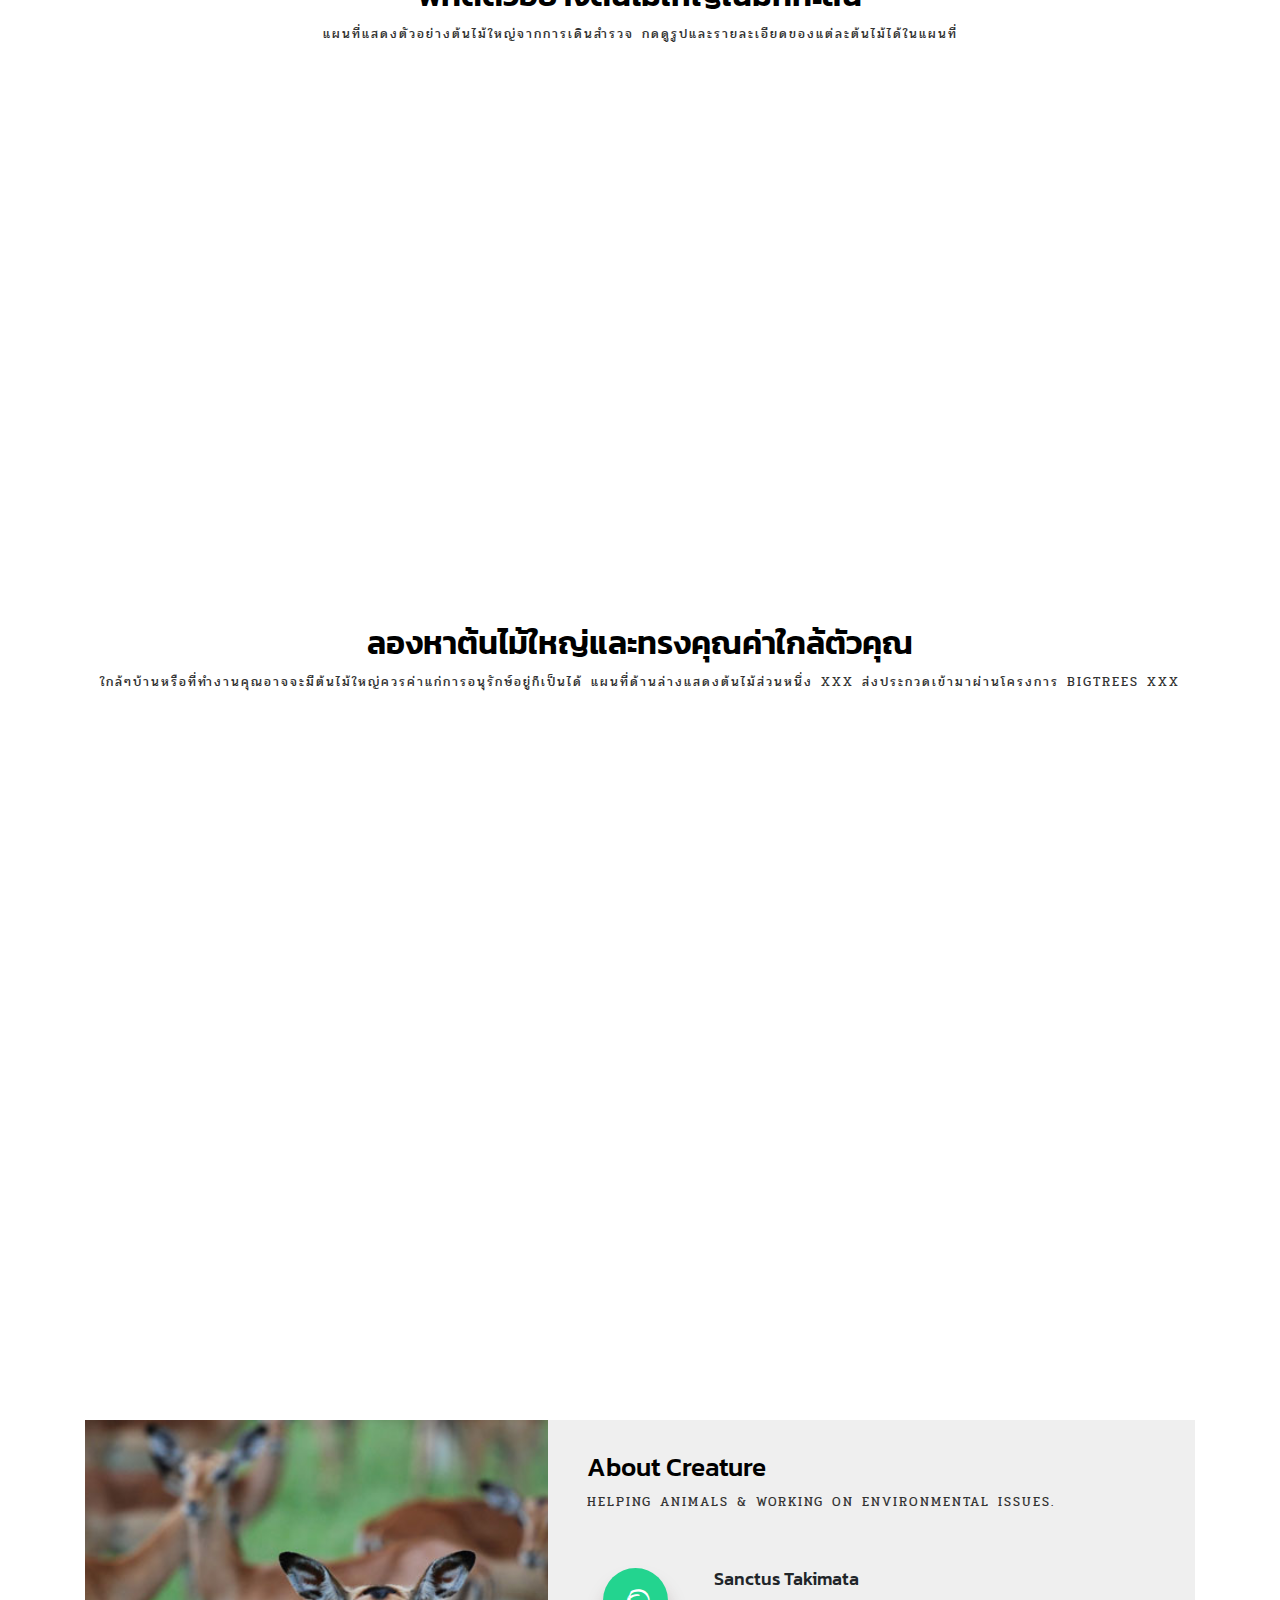
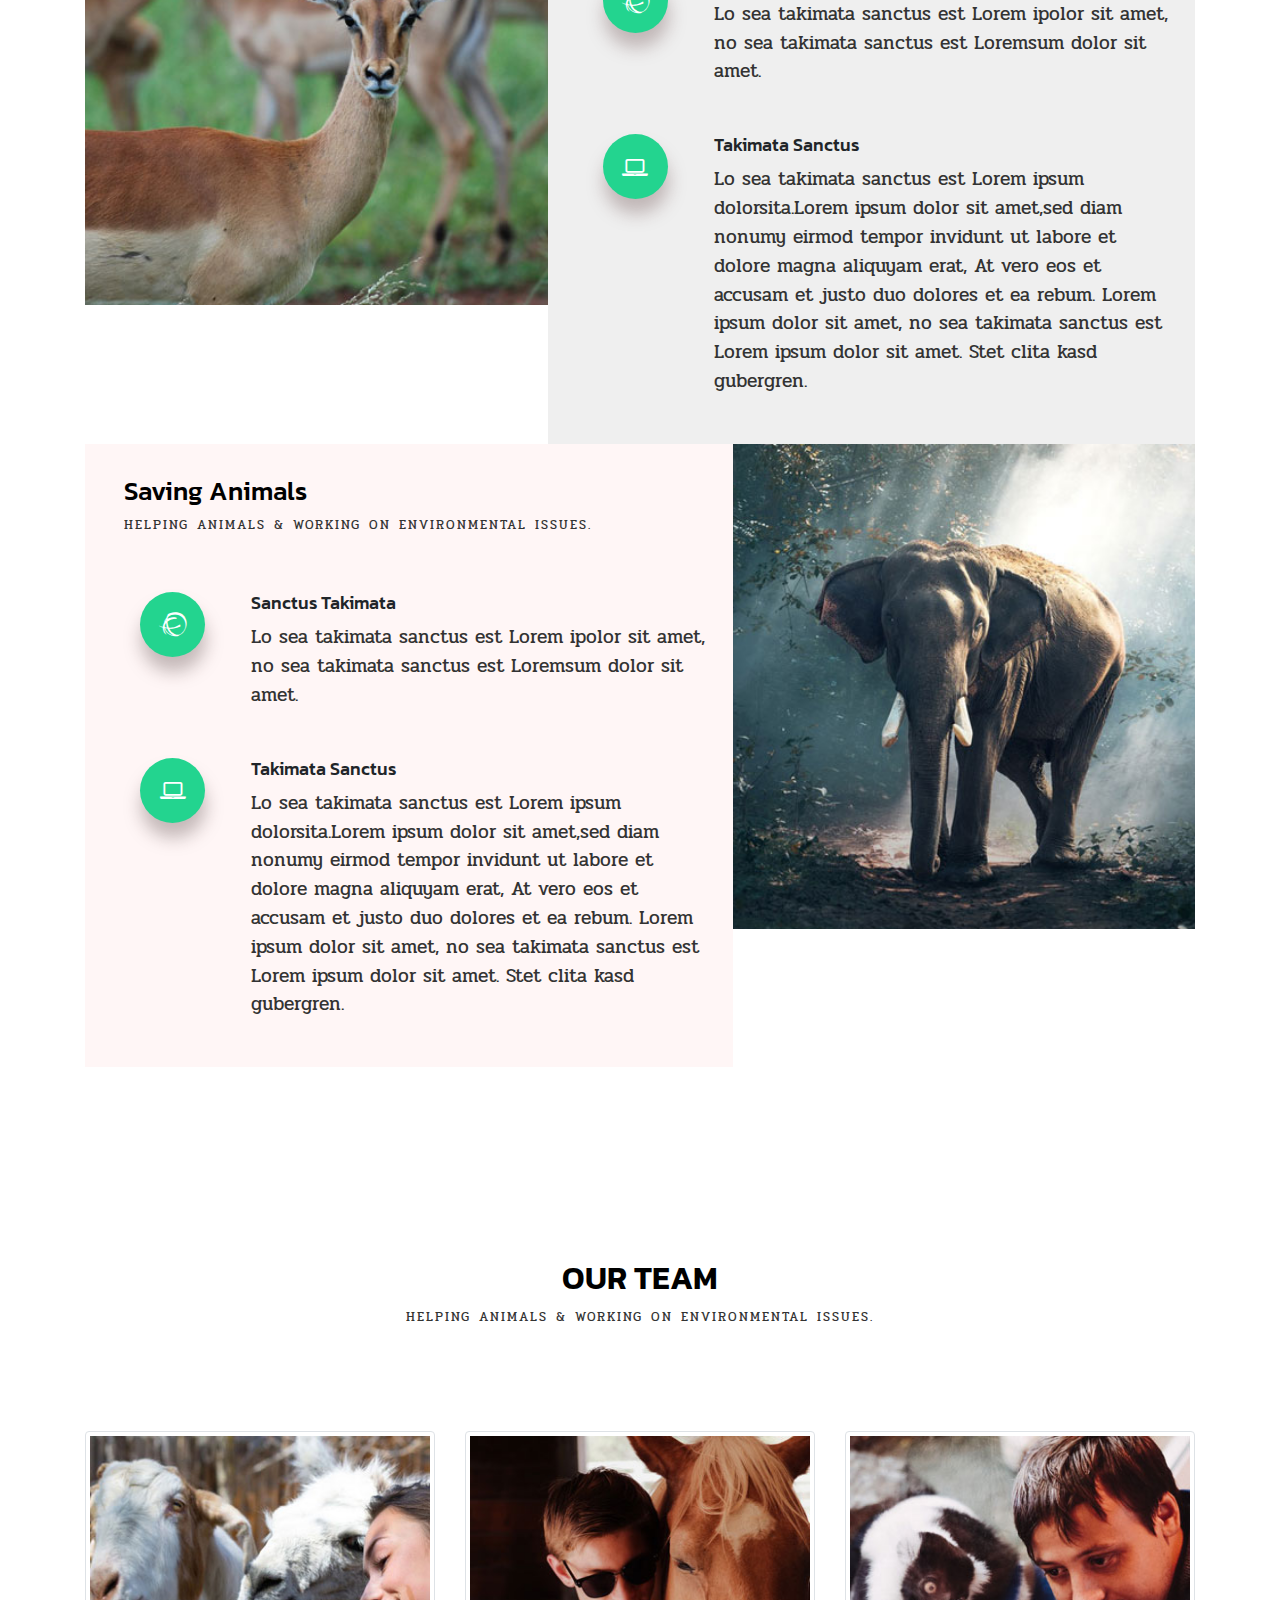
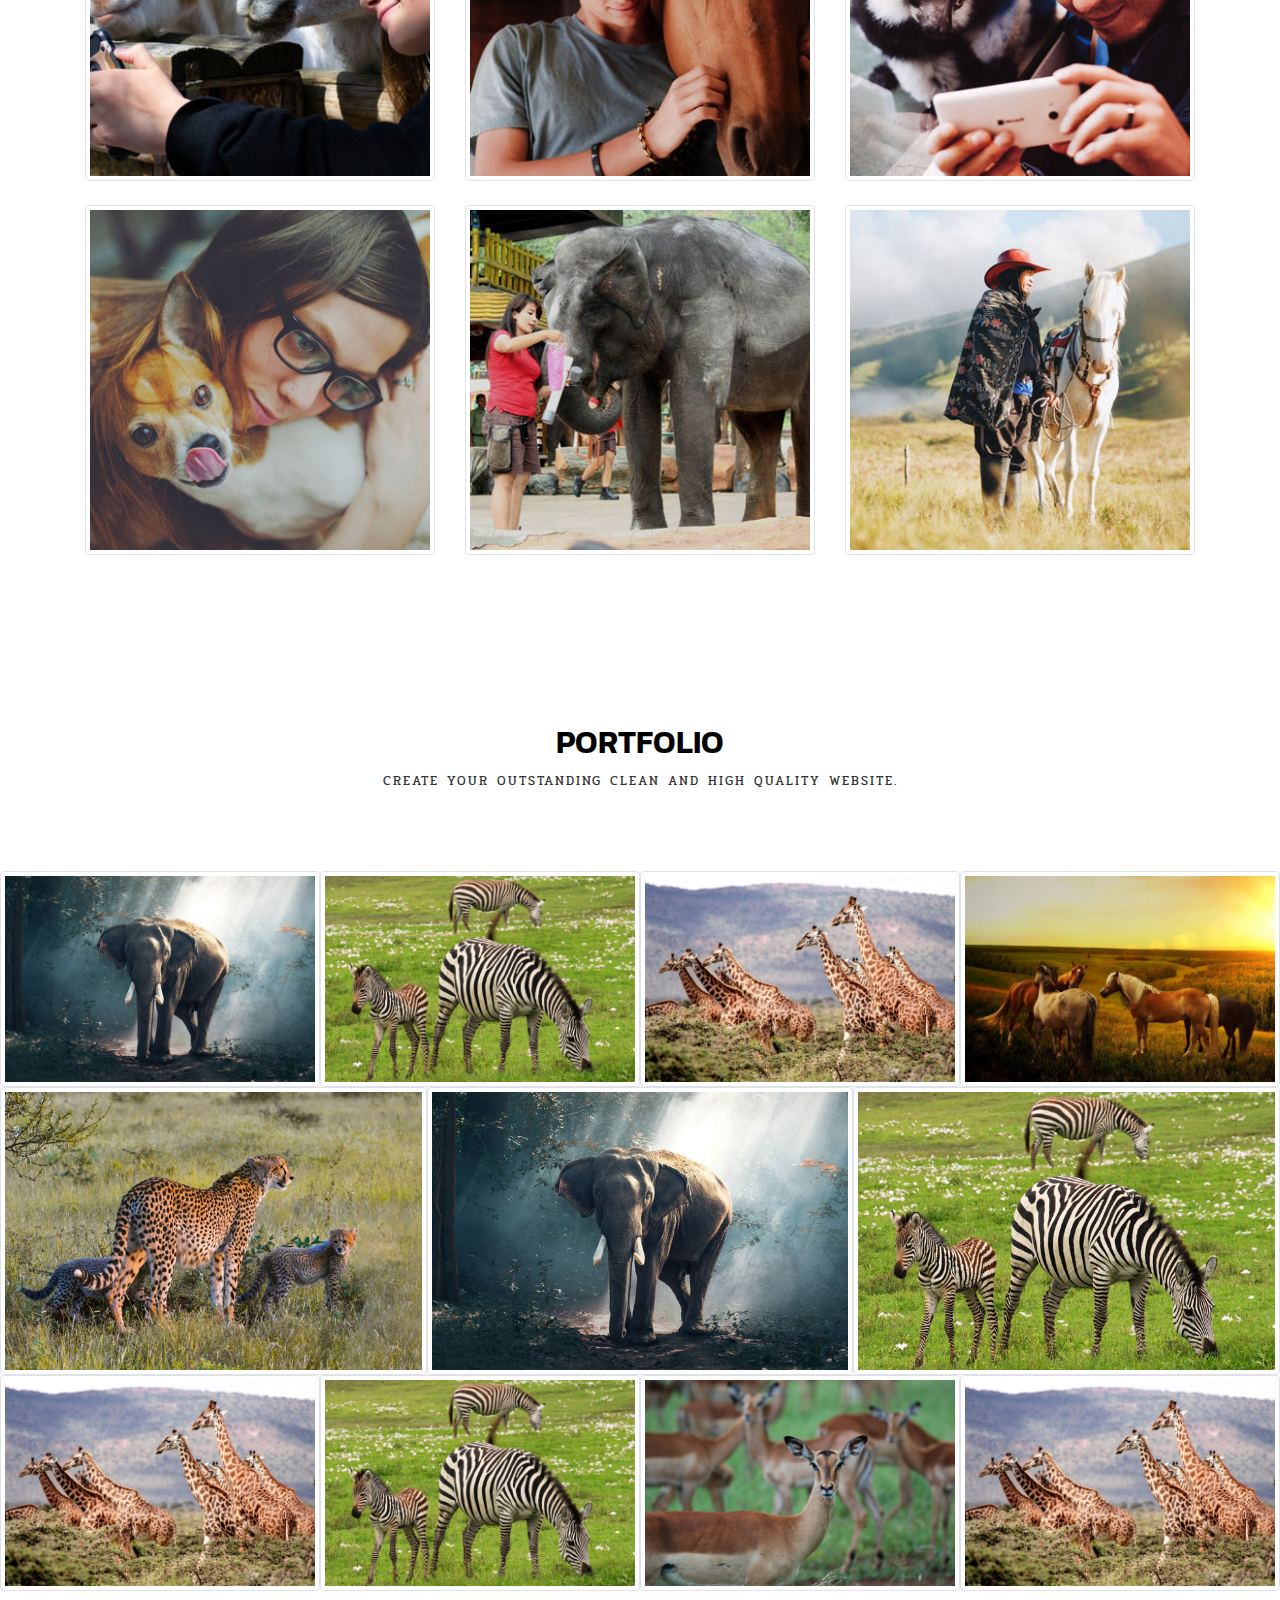
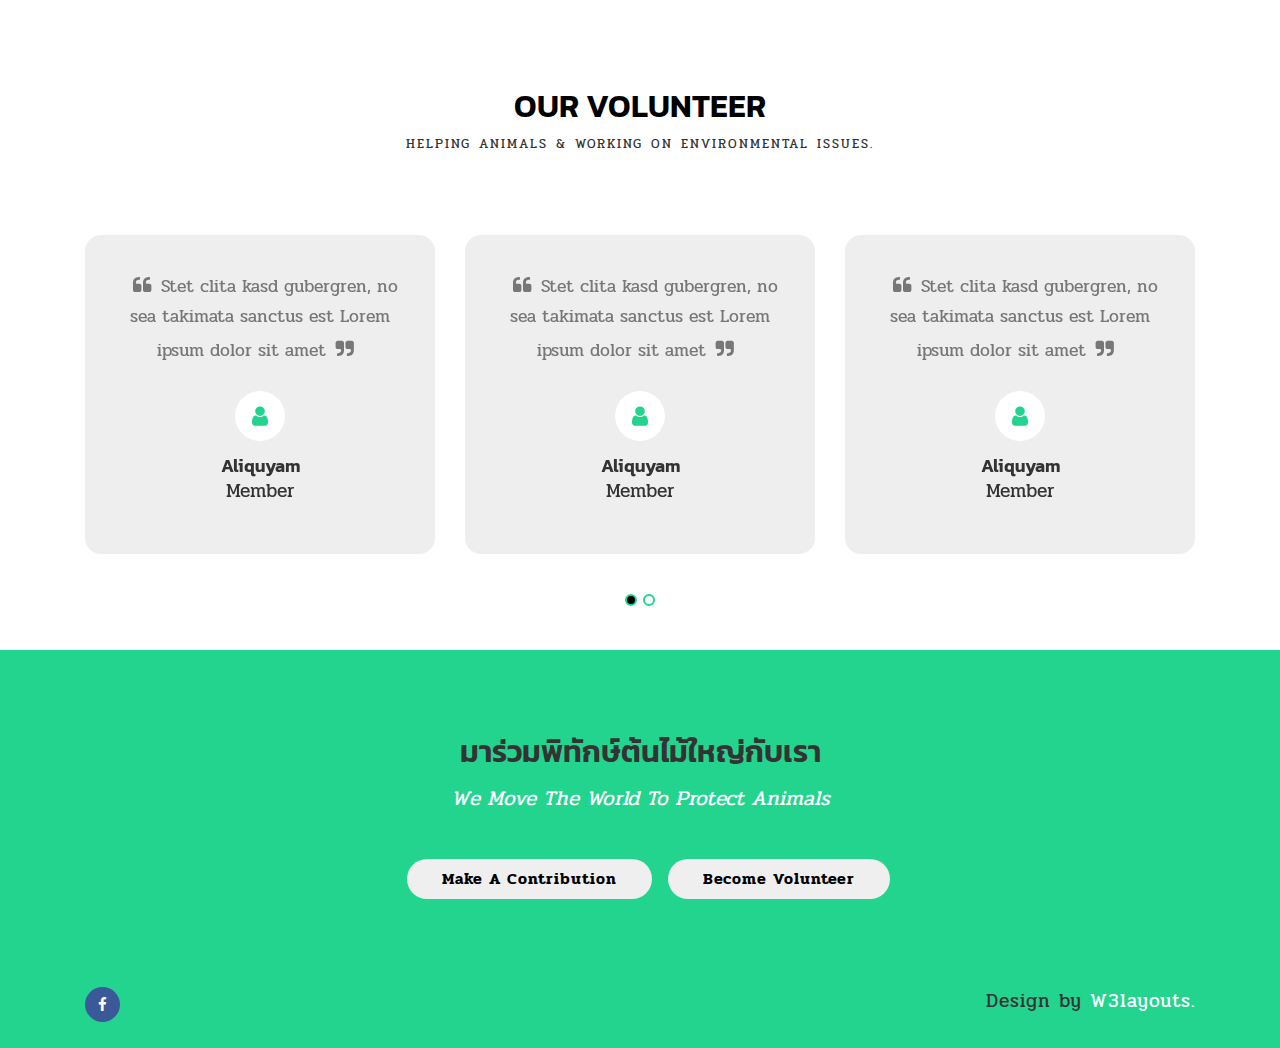
==== commit 73b964c9: "Add more Bigtree entries and images" ====
--- a/index.html
+++ b/index.html
@@ -205,8 +205,8 @@
    
     <section id="bigtrees-map-section" class="pt-lg-5">
         <div class="title-desc text-center pb-sm-3">
-            <h3 class="main-title-w3pvt">ลองหาต้นไม้ใหญ่ใกล้ตัวคุณ</h3>
-            <p>แผนที่แสดงพิกัดต้นไม้ใหญ่ที่ผู้เข้าประกวดส่งเข้ามา</p>
+            <h3 class="main-title-w3pvt">ลองหาต้นไม้ใหญ่และทรงคุณค่าใกล้ตัวคุณ</h3>
+            <p>ใกล้ๆบ้านหรือที่ทำงานคุณอาจจะมีต้นไม้ใหญ่ควรค่าแก่การอนุรักษ์อยู่ก็เป็นได้ แผนที่ด้านล่างแสดงต้นไม้ส่วนหนึ่ง xxx ส่งประกวดเข้ามาผ่านโครงการ Bigtrees xxx</p>
         </div>
         <div class="container-fluid map-container2" id="map2"></div>
     </section>
@@ -333,160 +333,8 @@
         </div>
     </section>
     <!-- //about boottom -->
-    <!-- services -->
-    <div class="w3lspvt-about py-md-5 py-5" id="services">
-        <div class="container pt-lg-5">
-            <div class="title-desc text-center pb-sm-3">
-                <h3 class="main-title-w3pvt">premium features</h3>
-                <p>helping animals & working on environmental issues.</p>
-            </div>
-            <div class="w3lspvt-about-row row  text-center pt-md-0 pt-5 mt-lg-5">
-                <div class="col-lg-4 col-sm-6 w3lspvt-about-grids">
-                    <div class="p-md-5 p-sm-3">
-                        <span class="fa fa-map-marker" data-blast="borderColor"></span>
-                        <h4 class="mt-2 mb-3" data-blast="color">wind energy</h4>
-                        <p>Itaque earum rerum hic tenetur a sapiente delectus reiciendis maiores alias consequatur aut</p>
-                    </div>
-                </div>
-                <div class="col-lg-4 col-sm-6 w3lspvt-about-grids  border-left border-right my-sm-0 my-5">
-                    <div class="p-md-5 p-sm-3">
-                        <span class="fa fa-check-circle-o" data-blast="borderColor"></span>
-                        <h4 class="mt-2 mb-3" data-blast="color">pollution</h4>
-                        <p>Itaque earum rerum hic tenetur a sapiente delectus reiciendis maiores alias consequatur aut</p>
-                    </div>
-                </div>
-                <div class="col-lg-4 w3lspvt-about-grids">
-                    <div class="p-md-5 p-sm-3">
-                        <span class="fa fa-paw" data-blast="borderColor"></span>
-                        <h4 class="mt-2 mb-3" data-blast="color">saving animals</h4>
-                        <p>Itaque earum rerum hic tenetur a sapiente delectus reiciendis maiores alias consequatur aut</p>
-                    </div>
-                </div>
-            </div>
-            <div class="w3lspvt-about-row border-top row text-center pt-md-0 pt-5 mt-md-0 mt-5">
-                <div class="col-lg-4 col-sm-6 w3lspvt-about-grids">
-                    <div class="p-md-5 p-sm-3 col-label">
-                        <span class="fa fa-tint" data-blast="borderColor"></span>
-                        <h4 class="mt-2 mb-3" data-blast="color">water</h4>
-                        <p>Itaque earum rerum hic tenetur a sapiente delectus reiciendis maiores alias consequatur aut</p>
-                    </div>
-                </div>
-                <div class="col-lg-4 col-sm-6 w3lspvt-about-grids mt-lg-0 mt-md-3 border-left border-right pt-sm-0 pt-5">
-                    <div class="p-md-5 p-sm-3 col-label">
-                        <span class="fa fa-handshake-o" data-blast="borderColor">
-                        </span>
-                        <h4 class="mt-2 mb-3" data-blast="color">protection</h4>
-                        <p>Itaque earum rerum hic tenetur a sapiente delectus reiciendis maiores alias consequatur aut</p>
-                    </div>
-                </div>
-                <div class="col-lg-4 w3lspvt-about-grids pt-md-0 pt-5">
-                    <div class="p-md-5 p-sm-3 col-label">
-                        <span class="fa fa-bar-chart" data-blast="borderColor"></span>
-                        <h4 class="mt-2 mb-3" data-blast="color">nature</h4>
-                        <p>Itaque earum rerum hic tenetur a sapiente delectus reiciendis maiores alias consequatur aut</p>
-                    </div>
-                </div>
-            </div>
-        </div>
-    </div>
-    <!-- //services -->
-    <!-- slide -->
-    <div class="abt_bottom py-lg-5 bg-theme" data-blast="bgColor">
-        <div class="container py-sm-4 py-3">
-            <h4 class="abt-text text-capitalize text-sm-center">Over 70% of donations made to us directly impact animals
-                in the wild</h4>
-            <div class="d-sm-flex justify-content-center">
-                <a class="btn light-bg mt-4 w3_pvt-link-bnr scroll bg-theme1" href="#contact" role="button">contact
-                    us
-                </a>
-                <a href="#" role="button" data-toggle="modal" data-target="#exampleModal1" class="btn light-bg mt-4 ml-sm-3 w3_pvt-link-bnr">
-                    make a contribution</a>
-            </div>
-        </div>
-    </div>
-    <!-- //slide -->
-    <!-- pricing plans -->
-    <section class="py-lg-5 py-4" id="plans">
-        <div class="container py-md-5">
-            <div class="title-desc text-center pb-sm-3">
-                <h3 class="main-title-w3pvt">recent projects</h3>
-                <p>helping animals & working on environmental issues.</p>
-            </div>
-            <div class="row price-row">
-                <div class="col-lg-4 col-sm-6 column mb-lg-0 mb-4">
-                    <div class="box" data-blast="borderColor">
-                        <div class="title">
-                            <span class="fa fa-gg" data-blast="color"></span>
-                            <h5 data-blast="color">protecting forests</h5>
-                        </div>
-                        <div class="price">
-                            <h6>funds needed - <sup>$</sup><span class="font-weight-bold">800</span></h6>
-                        </div>
-                        <div class="option">
-                            <ul>
-                                <li>50 Gb Space</li>
-                                <li>5 Domain Names</li>
-                                <li>20 Email Address</li>
-                                <li>Live Support</li>
-                            </ul>
-                        </div>
-                        <button type="button" class="btn w3ls-btn bg-theme  d-block" data-toggle="modal" aria-pressed="false"
-                            data-target="#exampleModal" data-blast="bgColor">
-                            donate now
-                        </button>
-                    </div>
-                </div>
-                <div class="col-lg-4 col-sm-6 column mb-lg-0 mb-4">
-                    <div class="box" data-blast="borderColor">
-                        <div class="title">
-                            <span class="fa fa-money" data-blast="color"></span>
-                            <h5 data-blast="color">rescue rehabilitation</h5>
-                        </div>
-                        <div class="price">
-                            <h6>funds needed - <sup>$</sup><span class="font-weight-bold">1200</span></h6>
-                        </div>
-                        <div class="option">
-                            <ul>
-                                <li>50 Gb Space</li>
-                                <li>5 Domain Names</li>
-                                <li>20 Email Address</li>
-                                <li>Live Support</li>
-                            </ul>
-                        </div>
-                        <button type="button" class="btn w3ls-btn bg-theme  d-block" data-toggle="modal" aria-pressed="false"
-                            data-target="#exampleModal" data-blast="bgColor">
-                            donate now
-                        </button>
-                    </div>
-                </div>
-
-                <div class="col-lg-4 col-sm-6  mx-auto mt-lg-0 mt-4 column">
-                    <div class="box" data-blast="borderColor">
-                        <div class="title">
-                            <span class="fa fa-gg" data-blast="color"></span>
-                            <h5 data-blast="color">environmental air</h5>
-                        </div>
-                        <div class="price">
-                            <h6>funds needed - <sup>$</sup><span class="font-weight-bold">3000</span></h6>
-                        </div>
-                        <div class="option">
-                            <ul>
-                                <li>50 Gb Space</li>
-                                <li>5 Domain Names</li>
-                                <li>20 Email Address</li>
-                                <li>Live Support</li>
-                            </ul>
-                        </div>
-                        <button type="button" class="btn w3ls-btn bg-theme  d-block" data-toggle="modal" aria-pressed="false"
-                            data-target="#exampleModal" data-blast="bgColor">
-                            donate now
-                        </button>
-                    </div>
-                </div>
-            </div>
-        </div>
-    </section>
-    <!-- //pricing plans -->
+
+
     <!-- team -->
     <section class="team py-4 py-lg-5" id="team">
         <div class="container py-lg-5 py-sm-4">
@@ -767,101 +615,11 @@
         </div>
     </div>
     <!-- //testimonials -->
-    <!-- blog -->
-    <section class="blog_w3ls pb-lg-5 pb-4" id="posts">
-        <div class="container py-sm-5 py-4">
-            <div class="title-desc text-center pb-sm-3 mb-lg-5">
-                <h3 class="main-title-w3pvt">recent blog</h3>
-                <p>Helping animals & working on environmental issues.</p>
-            </div>
-            <div class="row mt-4">
-                <!-- blog grid -->
-                <div class="col-lg-4 col-md-6 mt-sm-0 mt-4">
-                    <div class="card">
-                        <div class="card-header p-0 position-relative">
-                            <a href="#exampleModal2" data-toggle="modal" aria-pressed="false" data-target="#exampleModal2"
-                                role="button">
-                                <img class="card-img-bottom" src="images/g1.jpg" alt="Card image cap">
-                                <span class="fa fa-user post-icon bg-theme" aria-hidden="true" data-blast="bgColor"></span>
-
-                            </a>
-                        </div>
-                        <div class="card-body">
-                            <h5 class="blog-title card-title font-weight-bold">
-                                <a href="#exampleModal2" data-toggle="modal" aria-pressed="false" data-target="#exampleModal2"
-                                    role="button">Cras ultricies ligula sed.</a>
-                            </h5>
-                            <p>At vero eos et accusam et justo duo dolores et ea rebum. Lorem ipsum dolor sit
-                                ametLorem ipsum dolor sit amet,sed diam nonumy.</p>
-                            <label class="mt-2"> <span class="fa fa-calendar mr-3"></span>08.10.2018</label>
-                            <button type="button" class="btn blog-btn wthree-bnr-btn" data-toggle="modal" aria-pressed="false"
-                                data-target="#exampleModal2">
-                                Read more
-                            </button>
-                        </div>
-                    </div>
-                </div>
-                <!-- //blog grid -->
-                <!-- blog grid -->
-                <div class="col-lg-4 col-md-6 mt-md-0 mt-sm-5 mt-4">
-                    <div class="card">
-                        <div class="card-header p-0 position-relative">
-                            <a href="#exampleModal3" data-toggle="modal" aria-pressed="false" data-target="#exampleModal3"
-                                role="button">
-                                <img class="card-img-bottom" src="images/g2.jpg" alt="Card image cap">
-                                <span class="fa fa-user post-icon bg-theme" aria-hidden="true" data-blast="bgColor"></span>
-                            </a>
-                        </div>
-                        <div class="card-body">
-                            <h5 class="blog-title card-title font-weight-bold">
-                                <a href="#exampleModal3" data-toggle="modal" aria-pressed="false" data-target="#exampleModal3"
-                                    role="button">magna porta auris.</a>
-                            </h5>
-                            <p>At vero eos et accusam et justo duo dolores et ea rebum. Lorem ipsum dolor sit
-                                ametLorem ipsum dolor sit amet,sed diam nonumy.</p>
-                            <label class="mt-2"> <span class="fa fa-calendar mr-3"></span>02.11.2018</label>
-                            <button type="button" class="btn blog-btn wthree-bnr-btn" data-toggle="modal" aria-pressed="false"
-                                data-target="#exampleModal3">
-                                Read more
-                            </button>
-                        </div>
-                    </div>
-                </div>
-                <!-- //blog grid -->
-                <!-- blog grid -->
-                <div class="col-lg-4 col-md-6 mt-lg-0 mt-4 mx-auto">
-                    <div class="card">
-                        <div class="card-header p-0  position-relative">
-                            <a href="#exampleModal4" data-toggle="modal" aria-pressed="false" data-target="#exampleModal4"
-                                role="button">
-                                <img class="card-img-bottom" src="images/g3.jpg" alt="Card image cap">
-                                <span class="fa fa-user post-icon bg-theme" aria-hidden="true" data-blast="bgColor"></span>
-                            </a>
-                        </div>
-                        <div class="card-body">
-                            <h5 class="blog-title card-title font-weight-bold">
-                                <a href="#exampleModal4" data-toggle="modal" aria-pressed="false" data-target="#exampleModal4"
-                                    role="button">Cras ultricies ligula sed.</a>
-                            </h5>
-                            <p>At vero eos et accusam et justo duo dolores et ea rebum. Lorem ipsum dolor sit
-                                ametLorem ipsum dolor sit amet,sed diam nonumy.</p>
-                            <label class="mt-2"> <span class="fa fa-calendar mr-3"></span>10.11.2018</label>
-                            <button type="button" class="btn blog-btn wthree-bnr-btn" data-toggle="modal" aria-pressed="false"
-                                data-target="#exampleModal4">
-                                Read more
-                            </button>
-                        </div>
-                    </div>
-                </div>
-                <!-- //blog grid -->
-            </div>
-        </div>
-    </section>
-    <!-- //blog -->
+
     <!-- slide -->
     <div class="abt_bottom py-lg-5 bg-theme" data-blast="bgColor">
         <div class="container py-sm-4 py-3">
-            <h4 class="abt-text text-capitalize text-sm-center mb-0">Join the Mission to help World</h4>
+            <h4 class="abt-text text-capitalize text-sm-center mb-0">มาร่วมพิทักษ์ต้นไม้ใหญ่กับเรา</h4>
             <p class="text-white text-sm-center ">We Move The World To Protect Animals</p>
             <div class="d-sm-flex justify-content-center">
                 <a href="#" role="button" data-toggle="modal" data-target="#exampleModal" class="btn light-bg mt-sm-4 mt-3 ml-3 w3_pvt-link-bnr">
@@ -872,86 +630,7 @@
         </div>
     </div>
     <!-- //slide -->
-    <!-- contact -->
-    <section class="contact-wthree py-sm-5 py-4" id="contact">
-        <div class="container pt-lg-5">
-            <div class="title-desc text-center pb-sm-3">
-                <h3 class="main-title-w3pvt">contact us</h3>
-                <p>Helping animals & working on environmental issues.</p>
-            </div>
-            <div class="row mt-4">
-                <div class="col-lg-5 text-center">
-                    <h5 class="cont-form" data-blast="color">get in touch</h5>
-                    <div class="row flex-column">
-                        <div class="contact-w3">
-                            <span class="fa fa-envelope-open  mb-3" data-blast="color"></span>
-                            <div class="d-flex flex-column">
-                                <a href="mailto:example@email.com" class="d-block">info@example1.com</a>
-                                <a href="mailto:example@email.com" class="my-2 d-block">info@example2.com</a>
-                                <a href="mailto:example@email.com">info@example3.com</a>
-                            </div>
-                        </div>
-                        <div class="contact-w3 my-4">
-                            <span class="fa fa-phone mb-3" data-blast="color"></span>
-                            <div class="d-flex flex-column">
-                                <p>+456 123 7890</p>
-                                <p class="my-1">+456 123 7890</p>
-                                <p>+856 123 7890</p>
-                            </div>
-                        </div>
-                        <div class="contact-w3">
-                            <span class="fa fa-home mb-3" data-blast="color"></span>
-                            <address>71 Pilgrim Avenue <br>44 Shirley Ave.<br> Goldfield Rd. Broome St, Newyork.</address>
-                        </div>
-                    </div>
-
-                </div>
-                <div class="col-lg-7">
-                    <h5 class="cont-form" data-blast="color">contact form</h5>
-                    <div class="contact-form-wthreelayouts">
-                        <form action="#" method="post" class="register-wthree">
-                            <div class="form-group">
-                                <label>
-                                    Your Name
-                                </label>
-                                <input class="form-control" type="text" placeholder="Johnson" name="email" required="">
-                            </div>
-                            <div class="form-group">
-                                <label>
-                                    Mobile
-                                </label>
-                                <input class="form-control" type="text" placeholder="xxxx xxxxx" name="email" required="">
-                            </div>
-                            <div class="form-group">
-                                <label>
-                                    Email
-                                </label>
-                                <input class="form-control" type="email" placeholder="example@email.com" name="email"
-                                    required="">
-                            </div>
-                            <div class="form-group">
-                                <label>
-                                    Your message
-                                </label>
-                                <textarea placeholder="Type your message here" class="form-control"></textarea>
-                            </div>
-                            <div class="form-group mb-0">
-                                <button type="submit" class="btn btn-w3layouts btn-block  bg-theme text-white w-100 font-weight-bold text-uppercase"
-                                    data-blast="bgColor">Send</button>
-                            </div>
-                        </form>
-                    </div>
-                </div>
-            </div>
-            <div class="mx-auto text-center mt-lg-0 mt-4">
-                <iframe class="mt-lg-4 contact-form-wthreelayouts" data-blast="borderColor" src="https://www.google.com/maps/embed?pb=!1m18!1m12!1m3!1d387190.2798902705!2d-74.25986790365911!3d40.697670067823786!2m3!1f0!2f0!3f0!3m2!1i1024!2i768!4f13.1!3m3!1m2!1s0x89c24fa5d33f083b%3A0xc80b8f06e177fe62!2sNew+York%2C+NY%2C+USA!5e0!3m2!1sen!2sin!4v1536917325197"
-                    allowfullscreen></iframe>
-                <!-- //footer right -->
-            </div>
-        </div>
-
-    </section>
-    <!-- //contact -->
+
     <!-- footer -->
     <footer class="cpy-right bg-theme" data-blast="bgColor">
         <div class="container">
@@ -960,30 +639,15 @@
                     <div class="wthree-social">
                         <ul>
                             <li>
-                                <a href="#">
+                                <a href="https://web.facebook.com/activityoftja">
                                     <span class="fa fa-facebook-f icon_facebook"></span>
                                 </a>
                             </li>
-                            <li>
-                                <a href="#">
-                                    <span class="fa fa-twitter icon_twitter"></span>
-                                </a>
-                            </li>
-                            <li>
-                                <a href="#">
-                                    <span class="fa fa-dribbble icon_dribbble"></span>
-                                </a>
-                            </li>
-                            <li>
-                                <a href="#">
-                                    <span class="fa fa-google-plus icon_g_plus"></span>
-                                </a>
-                            </li>
                         </ul>
                     </div>
                 </div>
                 <div class="col-lg-6 text-lg-right mt-lg-0 mt-4">
-                    <p>© 2018 Creature. All rights reserved | Design by
+                    <p>Design by
                         <a href="http://w3layouts.com"> W3layouts.</a>
                     </p>
                 </div>
@@ -1223,7 +887,7 @@
                     <img class="img-fluid tree-image" alt="" />
                     <h4 class="name my-4"></h4>
                     <p class="submitter"></p>
-                    <p class="address font-italic"></p>
+                    <p class="address text-secondary"></p>
                     <p class="detail"></p>
                 </div>
             </div>
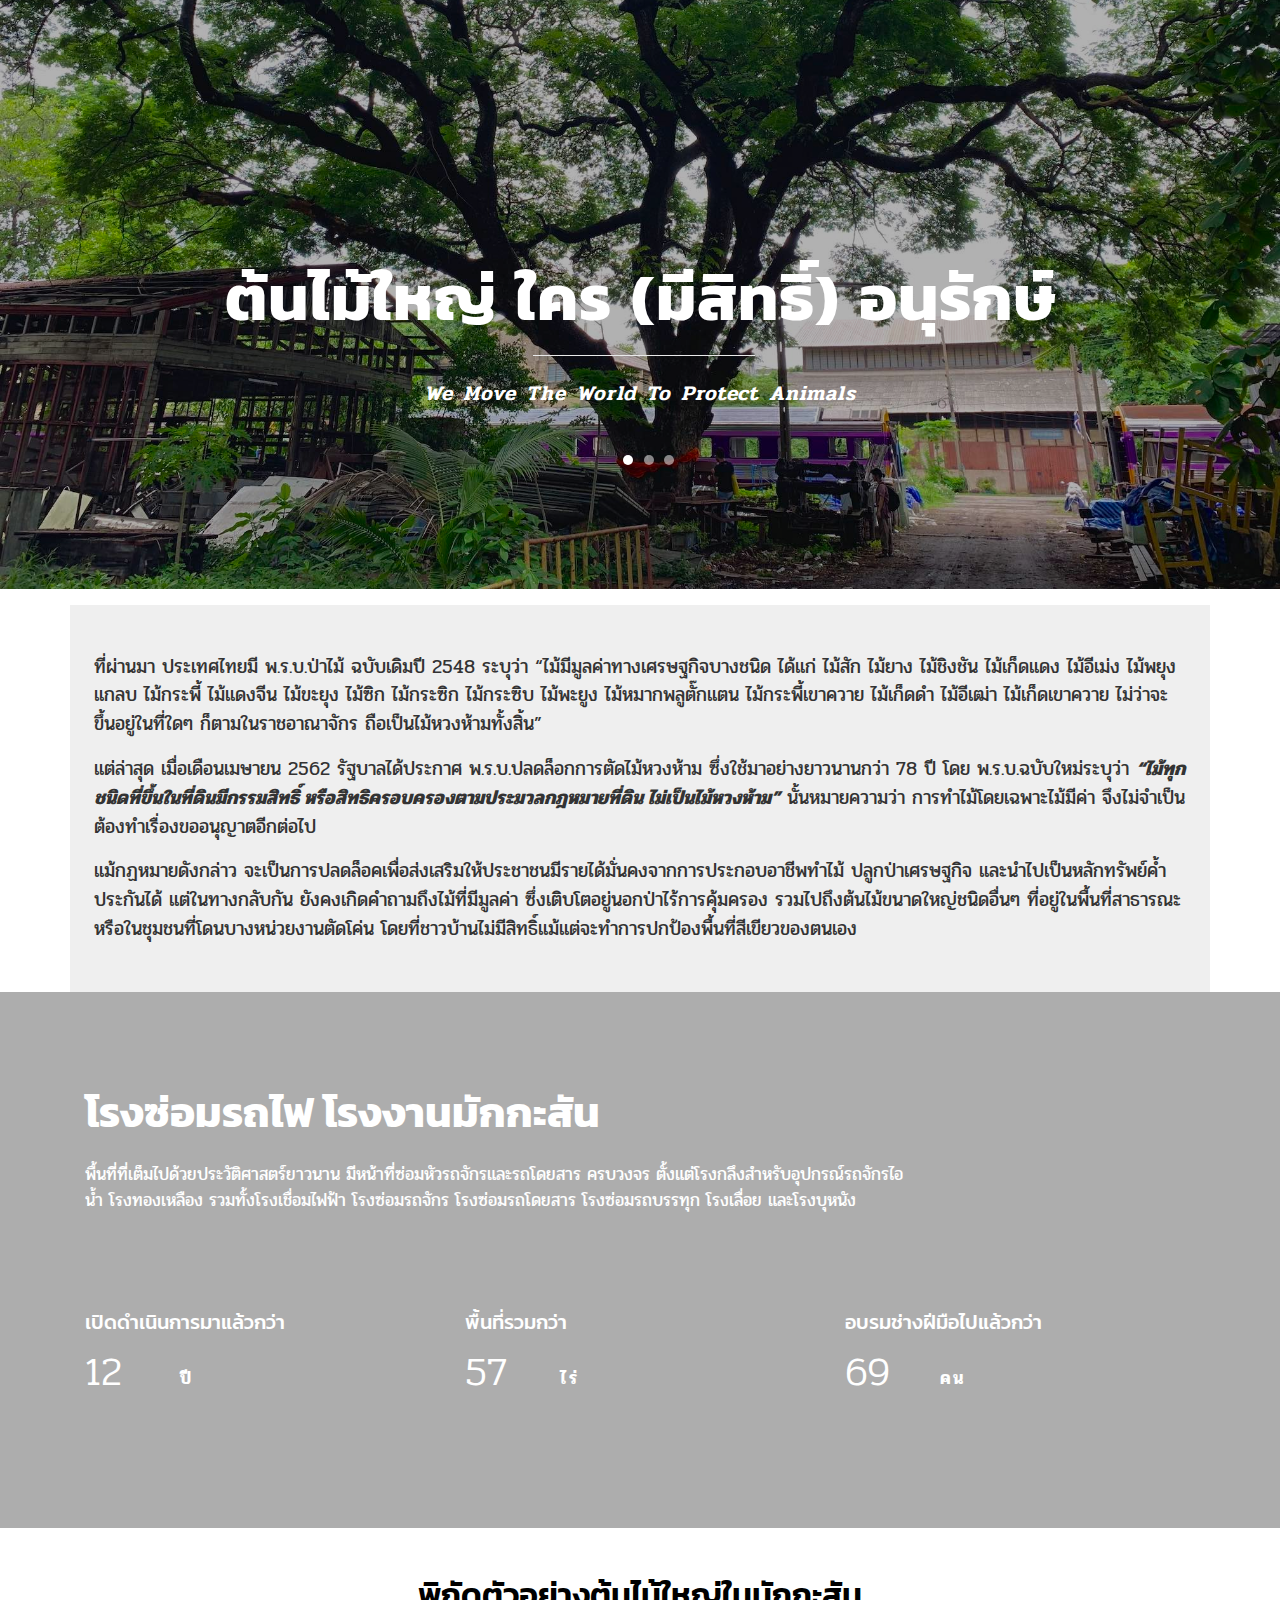
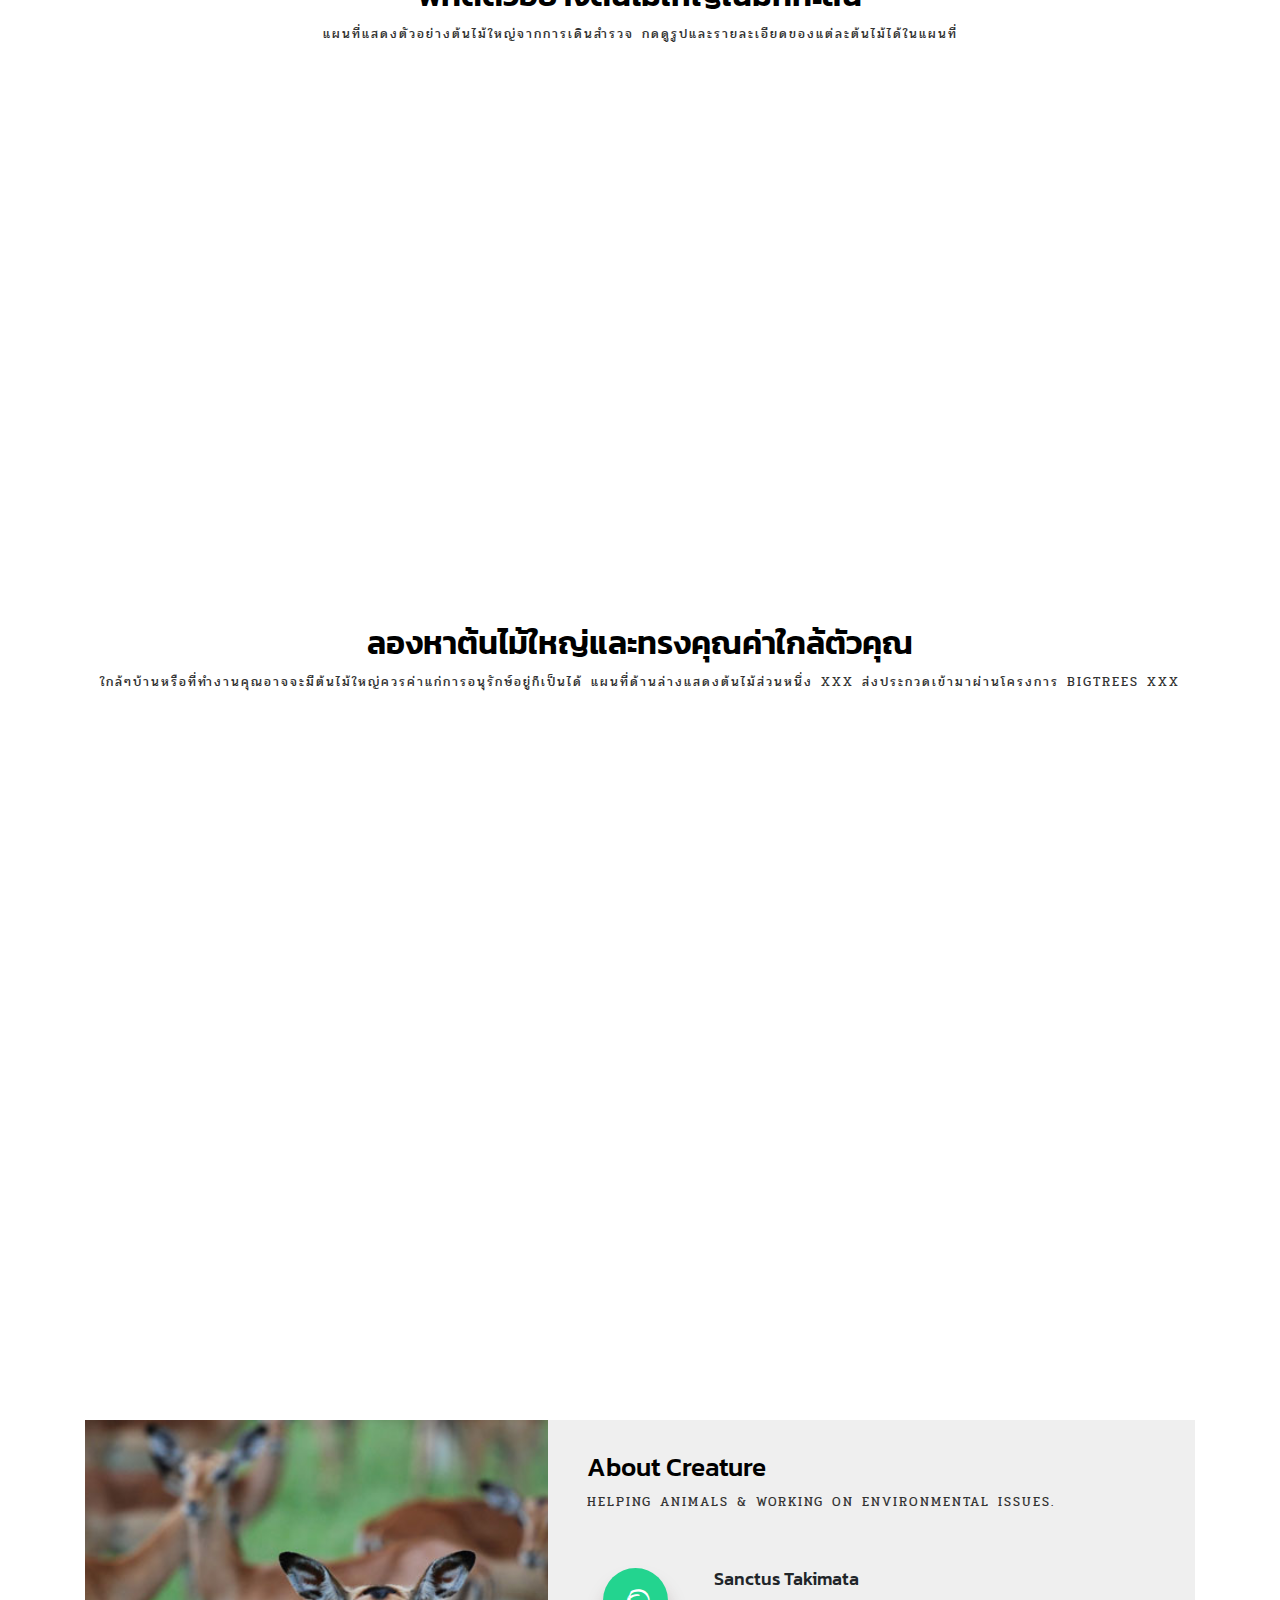
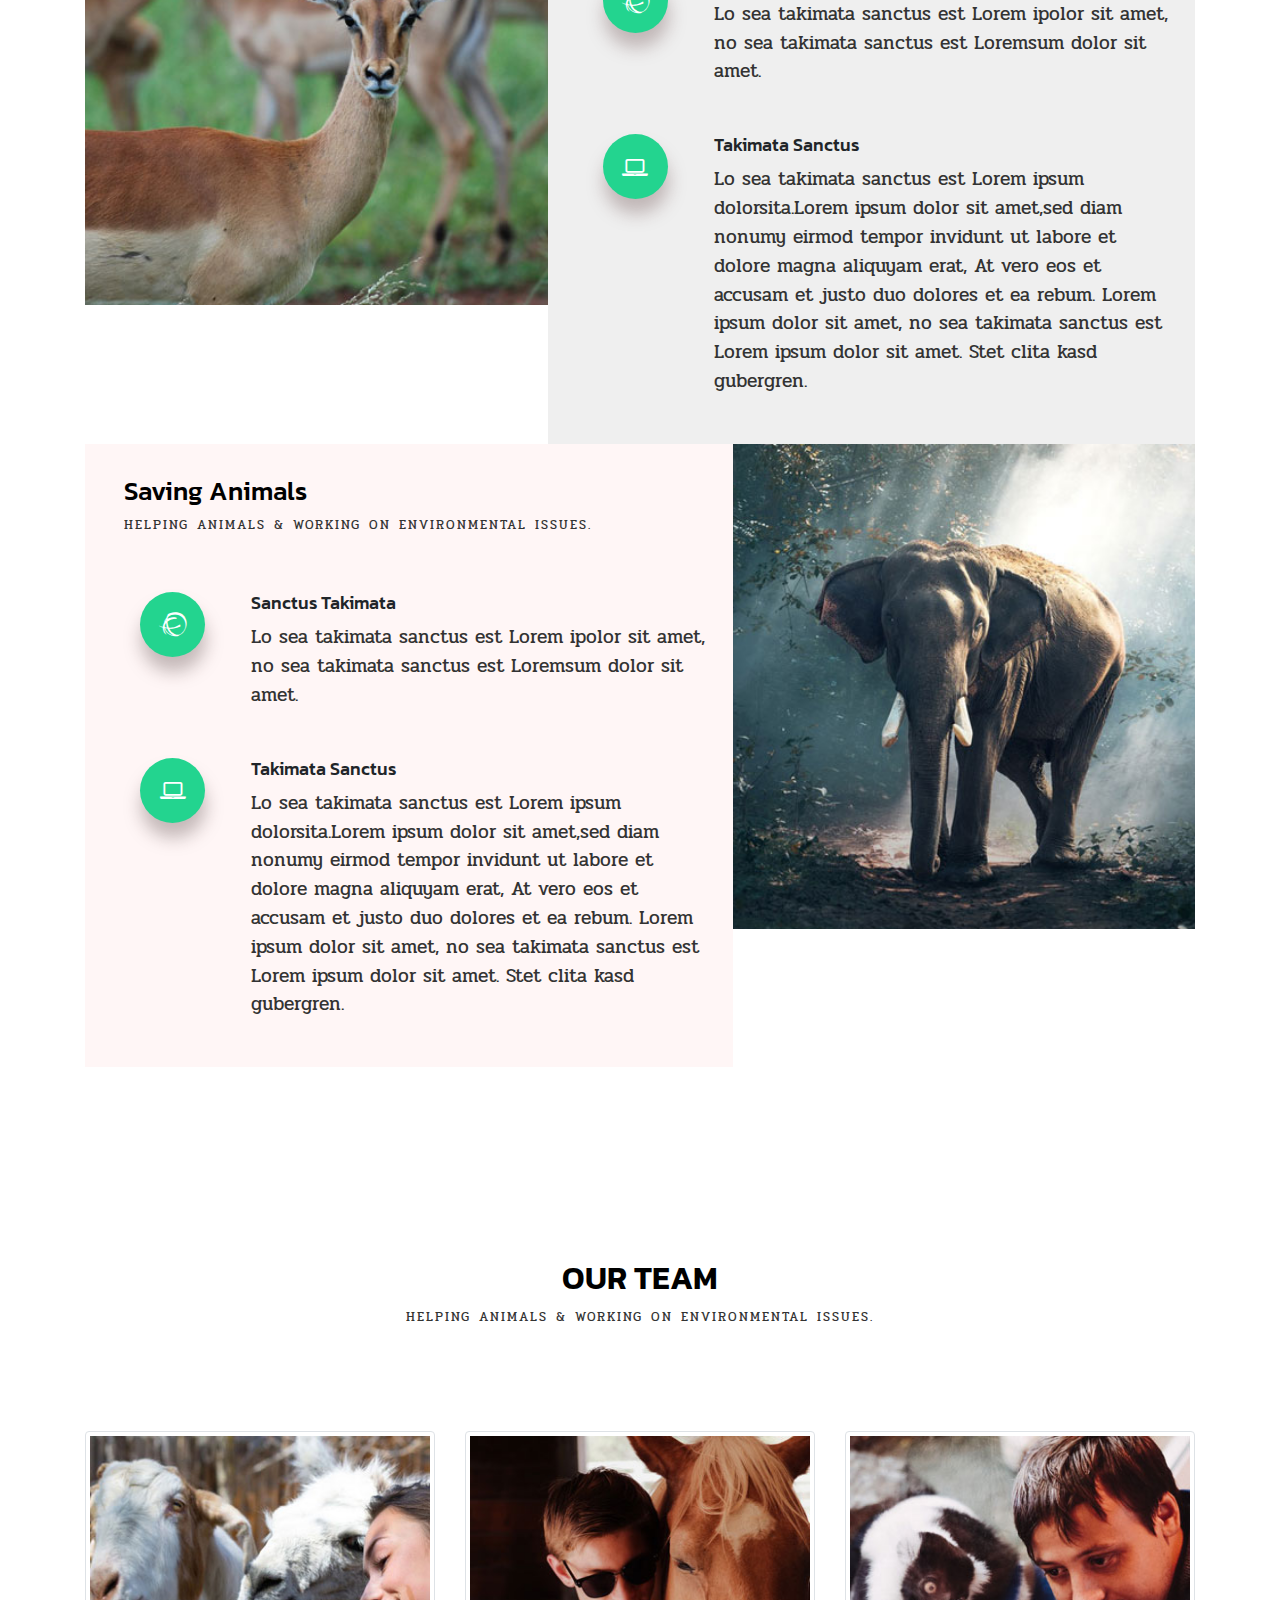
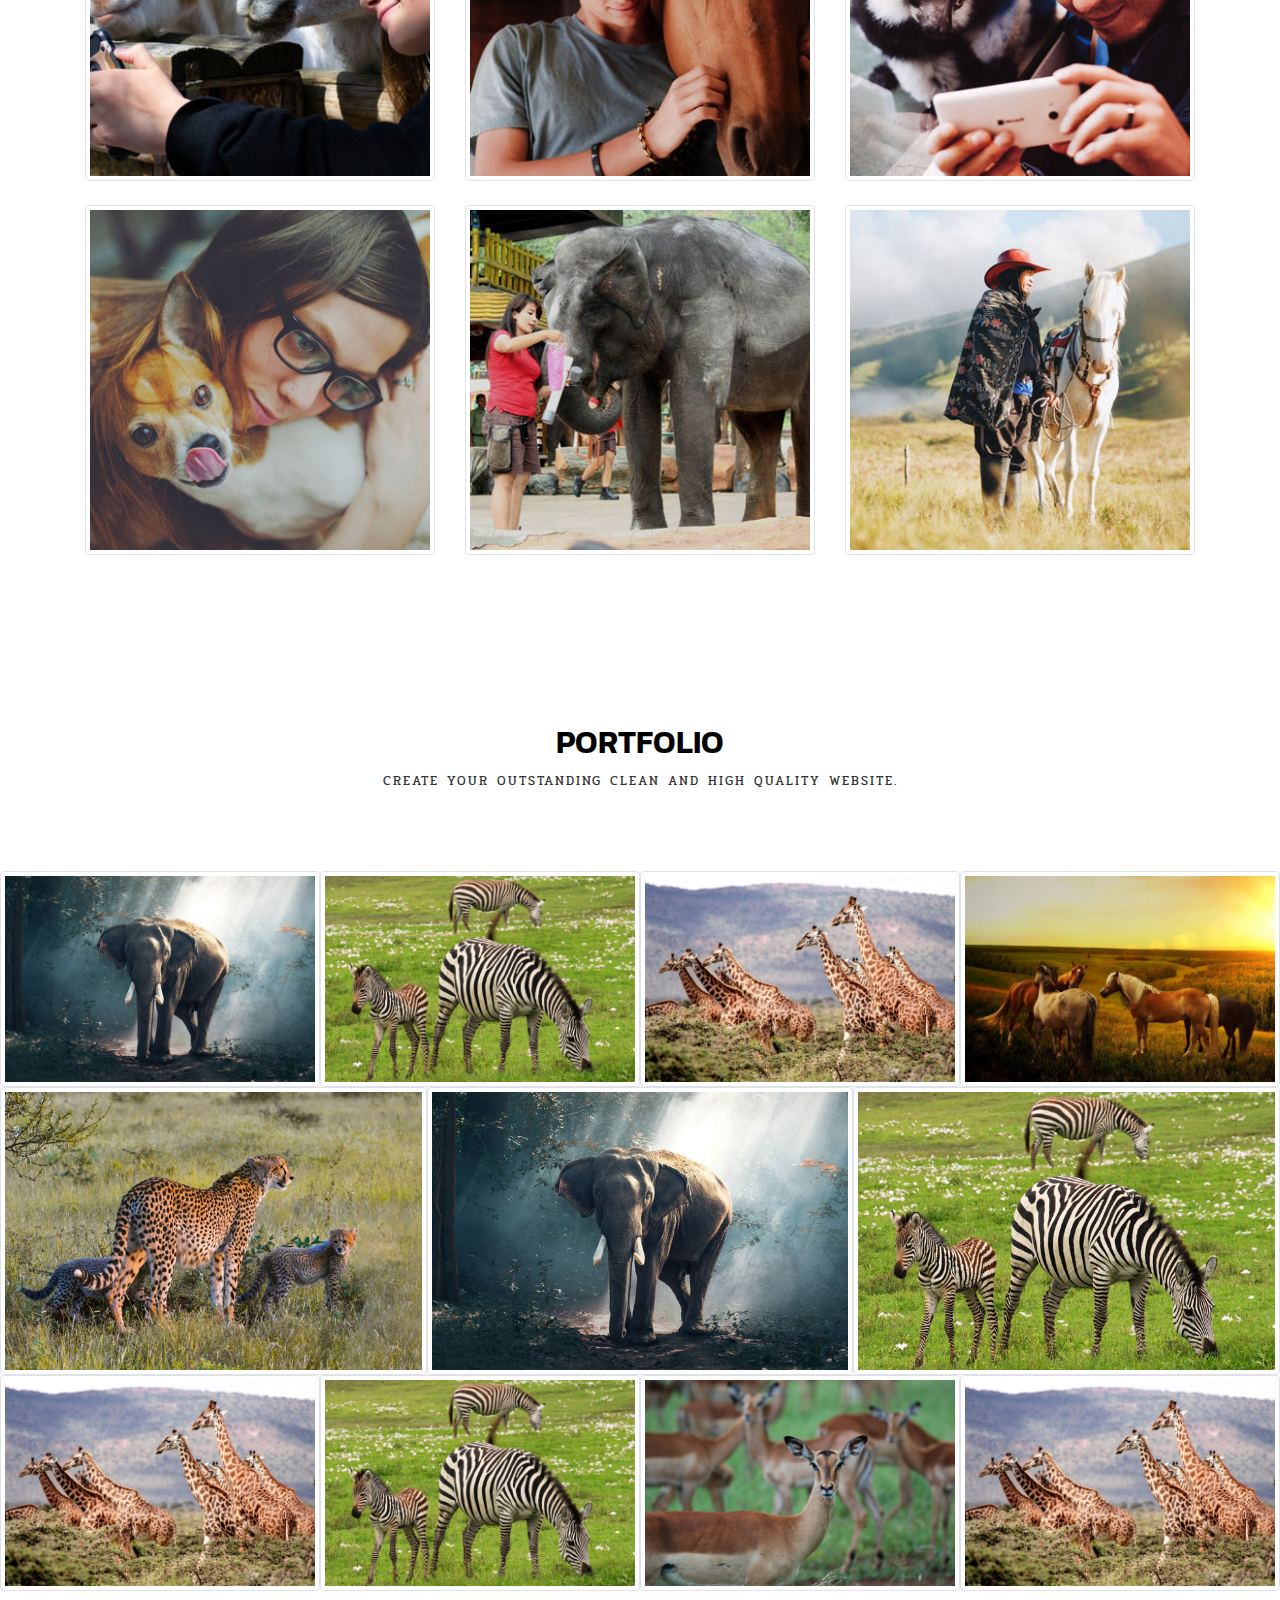
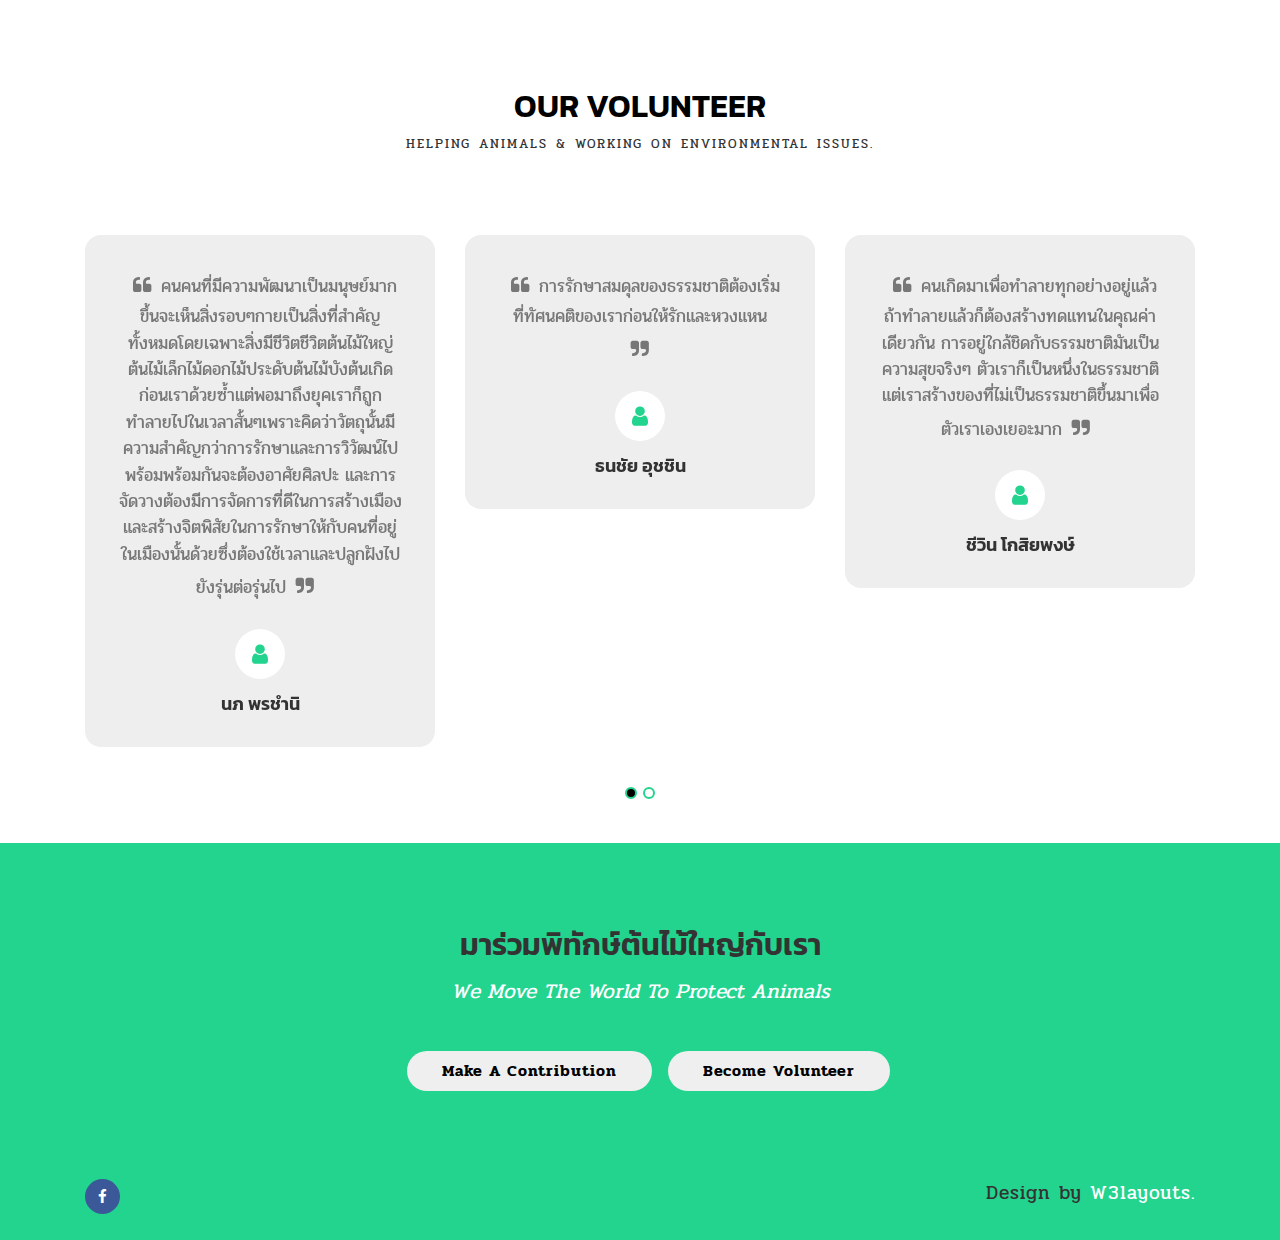
==== commit 368be432: "add award marker and volunteer quotes" ====
--- a/index.html
+++ b/index.html
@@ -499,7 +499,7 @@
                 <h3 class="main-title-w3pvt">Our Volunteer</h3>
                 <p>Helping animals & working on environmental issues.</p>
             </div>
-            <div id="carouselExampleIndicators" class="carousel slide py-lg-5" data-ride="carousel">
+            <div id="carouselExampleIndicators" class="carousel slide py-lg-5" data-ride="carousel" data-interval="10000">
                 <ol class="carousel-indicators">
                     <li data-target="#carouselExampleIndicators" data-slide-to="0" class="active" data-blast="borderColor"></li>
                     <li data-target="#carouselExampleIndicators" data-slide-to="1" data-blast="borderColor"></li>
@@ -510,15 +510,13 @@
                             <div class="col-lg-4">
                                 <div class="testimonials_grid">
                                     <div class="testi-text text-center">
-                                        <p><span class="fa fa-quote-left"></span>Stet clita kasd gubergren, no sea
-                                            takimata sanctus est Lorem ipsum dolor sit amet<span class="fa fa-quote-right"></span>
+                                        <p><span class="fa fa-quote-left"></span>คนคนที่มีความพัฒนาเป็นมนุษย์มากขึ้นจะเห็นสิ่งรอบๆกายเป็นสิ่งที่สำคัญทั้งหมดโดยเฉพาะสิ่งมีชีวิตชีวิตต้นไม้ใหญ่ต้นไม้เล็กไม้ดอกไม้ประดับต้นไม้บังต้นเกิดก่อนเราด้วยซ้ำแต่พอมาถึงยุคเราก็ถูกทำลายไปในเวลาสั้นๆเพราะคิดว่าวัตถุนั้นมีความสำคัญกว่าการรักษาและการวิวัฒน์ไปพร้อมพร้อมกันจะต้องอาศัยศิลปะ และการจัดวางต้องมีการจัดการที่ดีในการสร้างเมืองและสร้างจิตพิสัยในการรักษาให้กับคนที่อยู่ในเมืองนั้นด้วยซึ่งต้องใช้เวลาและปลูกฝังไปยังรุ่นต่อรุ่นไป<span class="fa fa-quote-right"></span>
                                         </p>
                                     </div>
                                     <div class="d-flex align-items-center justify-content-center">
                                         <div class="testi-desc">
                                             <span class="fa fa-user" data-blast="color"></span>
-                                            <h5>Aliquyam</h5>
-                                            <p>Member</p>
+                                            <h5>นภ พรชำนิ</h5>
                                         </div>
                                     </div>
                                 </div>
@@ -526,15 +524,13 @@
                             <div class="col-lg-4">
                                 <div class="testimonials_grid my-lg-0 my-4">
                                     <div class="testi-text text-center">
-                                        <p><span class="fa fa-quote-left"></span>Stet clita kasd gubergren, no sea
-                                            takimata sanctus est Lorem ipsum dolor sit amet<span class="fa fa-quote-right"></span>
+                                        <p><span class="fa fa-quote-left"></span>การรักษาสมดุลของธรรมชาติต้องเริ่มที่ทัศนคติของเราก่อนให้รักและหวงแหน<span class="fa fa-quote-right"></span>
                                         </p>
                                     </div>
                                     <div class="d-flex align-items-center justify-content-center">
                                         <div class="testi-desc">
                                             <span class="fa fa-user" data-blast="color"></span>
-                                            <h5>Aliquyam</h5>
-                                            <p>Member</p>
+                                            <h5>ธนชัย อุชชิน</h5>
                                         </div>
                                     </div>
                                 </div>
@@ -542,15 +538,13 @@
                             <div class="col-lg-4">
                                 <div class="testimonials_grid">
                                     <div class="testi-text text-center">
-                                        <p><span class="fa fa-quote-left"></span>Stet clita kasd gubergren, no sea
-                                            takimata sanctus est Lorem ipsum dolor sit amet<span class="fa fa-quote-right"></span>
+                                        <p><span class="fa fa-quote-left"></span>คนเกิดมาเพื่อทำลายทุกอย่างอยู่แล้ว  ถ้าทำลายแล้วก็ต้องสร้างทดแทนในคุณค่าเดียวกัน  การอยู่ใกล้ชิดกับธรรมชาติมันเป็นความสุขจริงๆ ตัวเราก็เป็นหนึ่งในธรรมชาติ แต่เราสร้างของที่ไม่เป็นธรรมชาติขึ้นมาเพื่อตัวเราเองเยอะมาก<span class="fa fa-quote-right"></span>
                                         </p>
                                     </div>
                                     <div class="d-flex align-items-center justify-content-center">
                                         <div class="testi-desc">
                                             <span class="fa fa-user" data-blast="color"></span>
-                                            <h5>Aliquyam</h5>
-                                            <p>Member</p>
+                                            <h5>ชีวิน โกสิยพงษ์</h5>
                                         </div>
                                     </div>
                                 </div>
@@ -562,15 +556,13 @@
                             <div class="col-lg-4">
                                 <div class="testimonials_grid">
                                     <div class="testi-text text-center">
-                                        <p><span class="fa fa-quote-left"></span>Stet clita kasd gubergren, no sea
-                                            takimata sanctus est Lorem ipsum dolor sit amet<span class="fa fa-quote-right"></span>
+                                        <p><span class="fa fa-quote-left"></span>ชีวิตคนเมืองในกรุงเทพฯกลายเป็นชีวิตที่ต้องอยู่ในกรอบเล็กๆ  ซึ่งเราก็ไม่ใช่เมืองที่ใหญ่ขนาดนั้นไม่ได้รีบร้อนขนาดนั้น  ในยุคนี้  คนเราได้สร้างอะไรหลายๆอย่างขึ้นมา  สร้างกล่องเล็กๆ เพื่อให้คนอยู่อาศัยกัน  อยากให้คิดบ้างว่าบางครั้งคนเราก็อาจจะต้องการพื้นที่สีเขียว  อยากให้เก็บความสวยงามของธรรมชาติไว้<span class="fa fa-quote-right"></span>
                                         </p>
                                     </div>
                                     <div class="d-flex align-items-center justify-content-center">
                                         <div class="testi-desc">
                                             <span class="fa fa-user" data-blast="color"></span>
-                                            <h5>Takimata</h5>
-                                            <p>Member</p>
+                                            <h5>มาเรียม อัลคาเอาข้าวลารี่</h5>
                                         </div>
                                     </div>
                                 </div>
@@ -578,15 +570,13 @@
                             <div class="col-lg-4">
                                 <div class="testimonials_grid my-lg-0 my-4">
                                     <div class="testi-text text-center">
-                                        <p><span class="fa fa-quote-left"></span>Stet clita kasd gubergren, no sea
-                                            takimata sanctus est Lorem ipsum dolor sit amet<span class="fa fa-quote-right"></span>
+                                        <p><span class="fa fa-quote-left"></span>เมืองจะเปลี่ยนไปยังไงผมไม่ว่า  ต้นไม้อยู่ได้กับทุกโซนไม่ใช่ว่าจะอยู่ได้แค่ในสวนสาธารณะ  ผมขอเถียง<span class="fa fa-quote-right"></span>
                                         </p>
                                     </div>
                                     <div class="d-flex align-items-center justify-content-center">
                                         <div class="testi-desc">
                                             <span class="fa fa-user" data-blast="color"></span>
-                                            <h5>Takimata</h5>
-                                            <p>Member</p>
+                                            <h5>ปิยะ ศาสตรวาหา</h5>
                                         </div>
                                     </div>
                                 </div>
@@ -594,15 +584,13 @@
                             <div class="col-lg-4">
                                 <div class="testimonials_grid">
                                     <div class="testi-text text-center">
-                                        <p><span class="fa fa-quote-left"></span>Stet clita kasd gubergren, no sea
-                                            takimata sanctus est Lorem ipsum dolor sit amet<span class="fa fa-quote-right"></span>
+                                        <p><span class="fa fa-quote-left"></span>ต้นไม้ก็เหมือนพ่อแม่ของเราต้นไม้ใหญ่ก็เหมือนปู่ย่าตายาย  เมื่อได้นอนใต้ต้นไม้  มีลมพัด  นอนฟังเพลง  นอนอ่านหนังสือ  เราจะรู้ว่ามันมีความสุขอย่างไร  ถ้าไม่เคยสัมผัสความรู้สึกดีๆ  แบบนั้นก็อย่าไปตัดต้นไม้  ถ้าไม่คิดจะปลุูก ก็อย่าไปตัด<span class="fa fa-quote-right"></span>
                                         </p>
                                     </div>
                                     <div class="d-flex align-items-center justify-content-center">
                                         <div class="testi-desc">
                                             <span class="fa fa-user" data-blast="color"></span>
-                                            <h5>Sanctus</h5>
-                                            <p>Member</p>
+                                            <h5>เป็นเอก รัตนเรือง</h5>
                                         </div>
                                     </div>
                                 </div>
@@ -885,9 +873,10 @@
                 </div>
                 <div class="modal-body text-left">
                     <img class="img-fluid tree-image" alt="" />
-                    <h4 class="name my-4"></h4>
+                    <h4 class="name my-4 text-primary"></h4>
+                    <h5 class="award my-4 text-danger"></h5>
                     <p class="submitter"></p>
-                    <p class="address text-secondary"></p>
+                    <p class="address"></p>
                     <p class="detail"></p>
                 </div>
             </div>
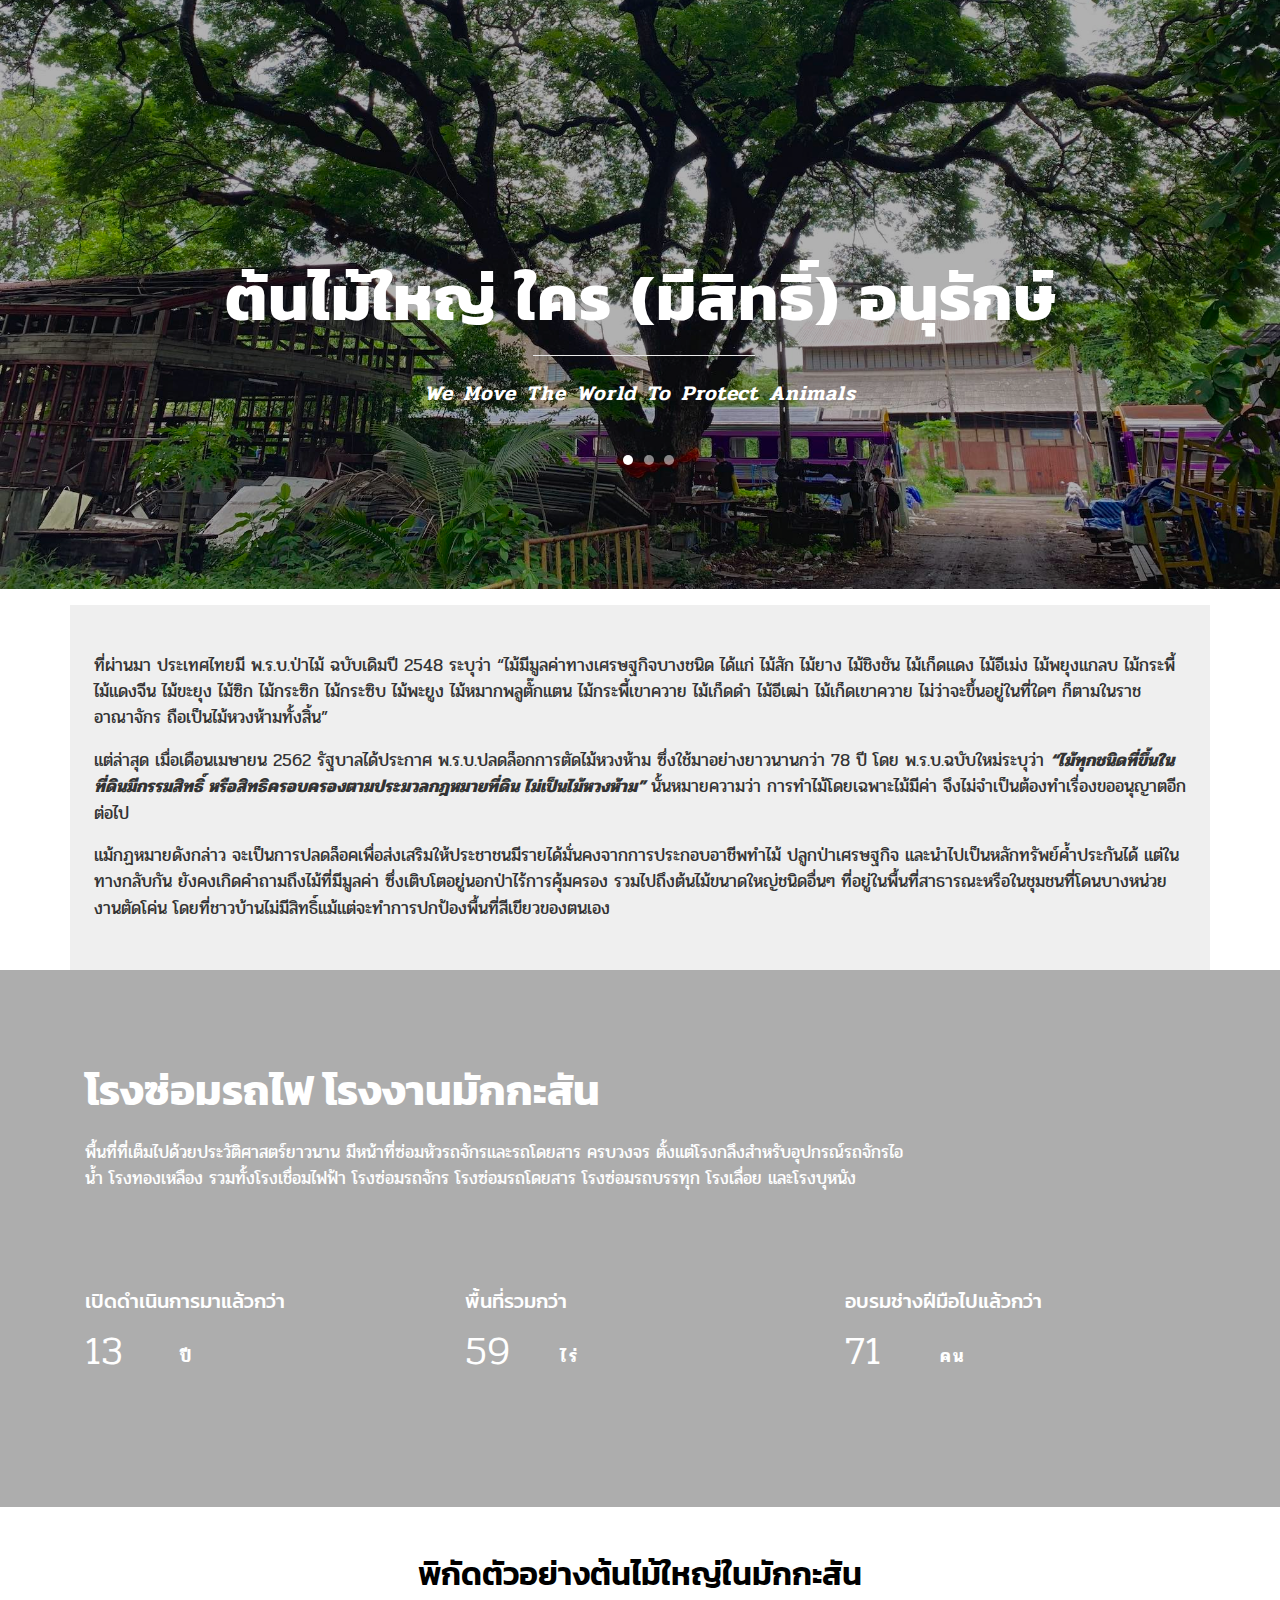
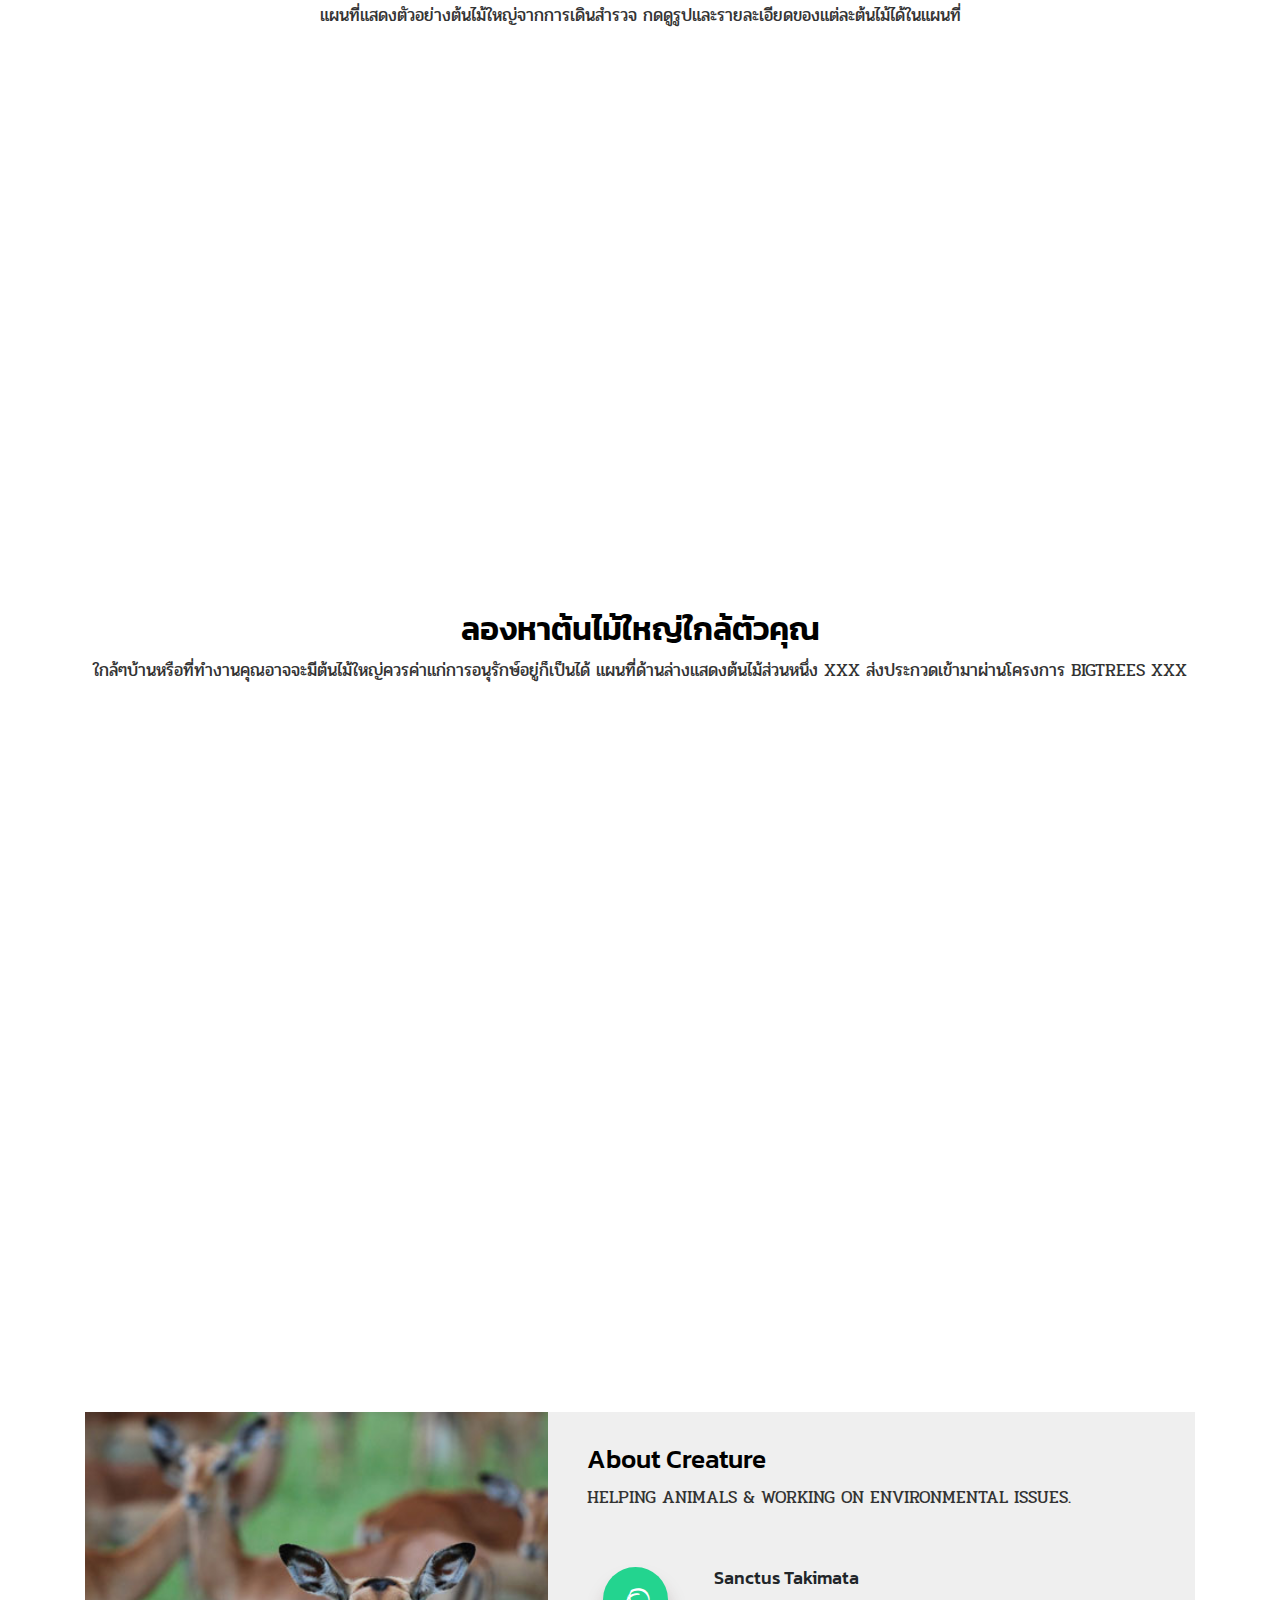
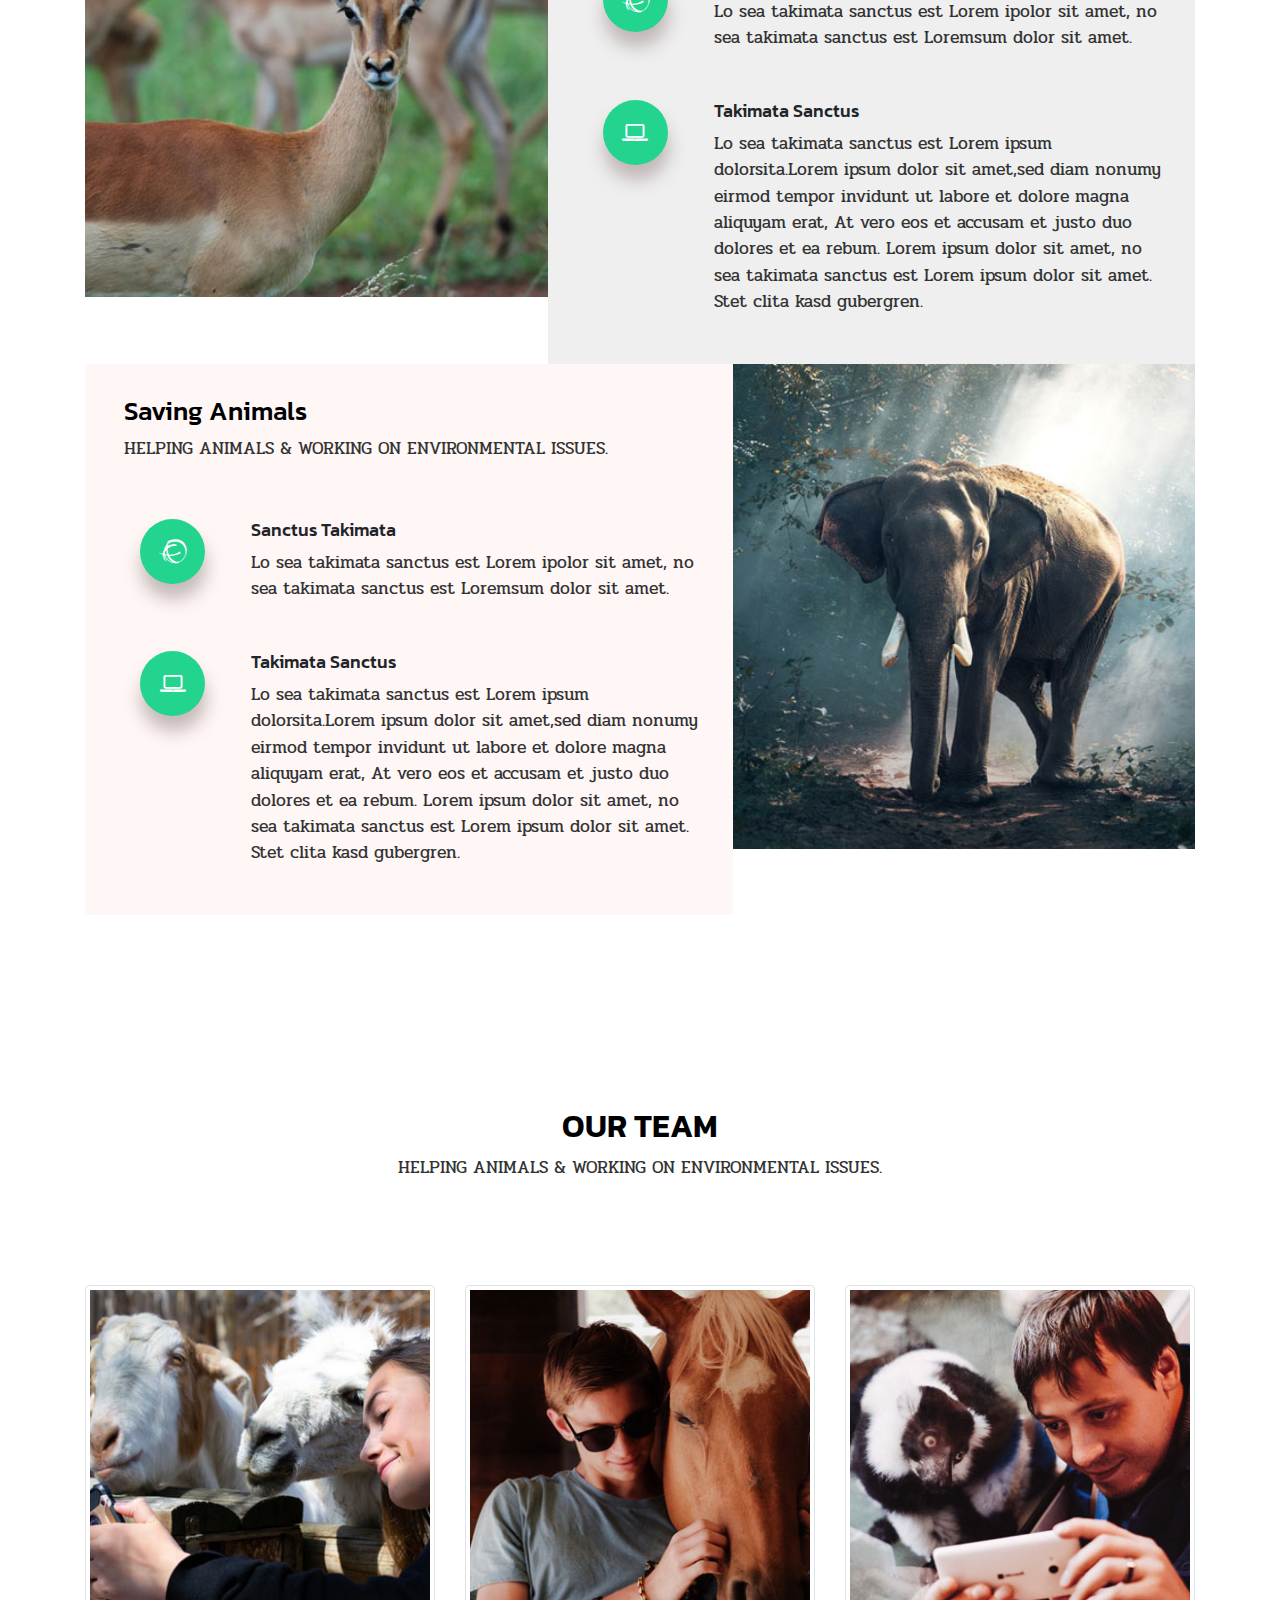
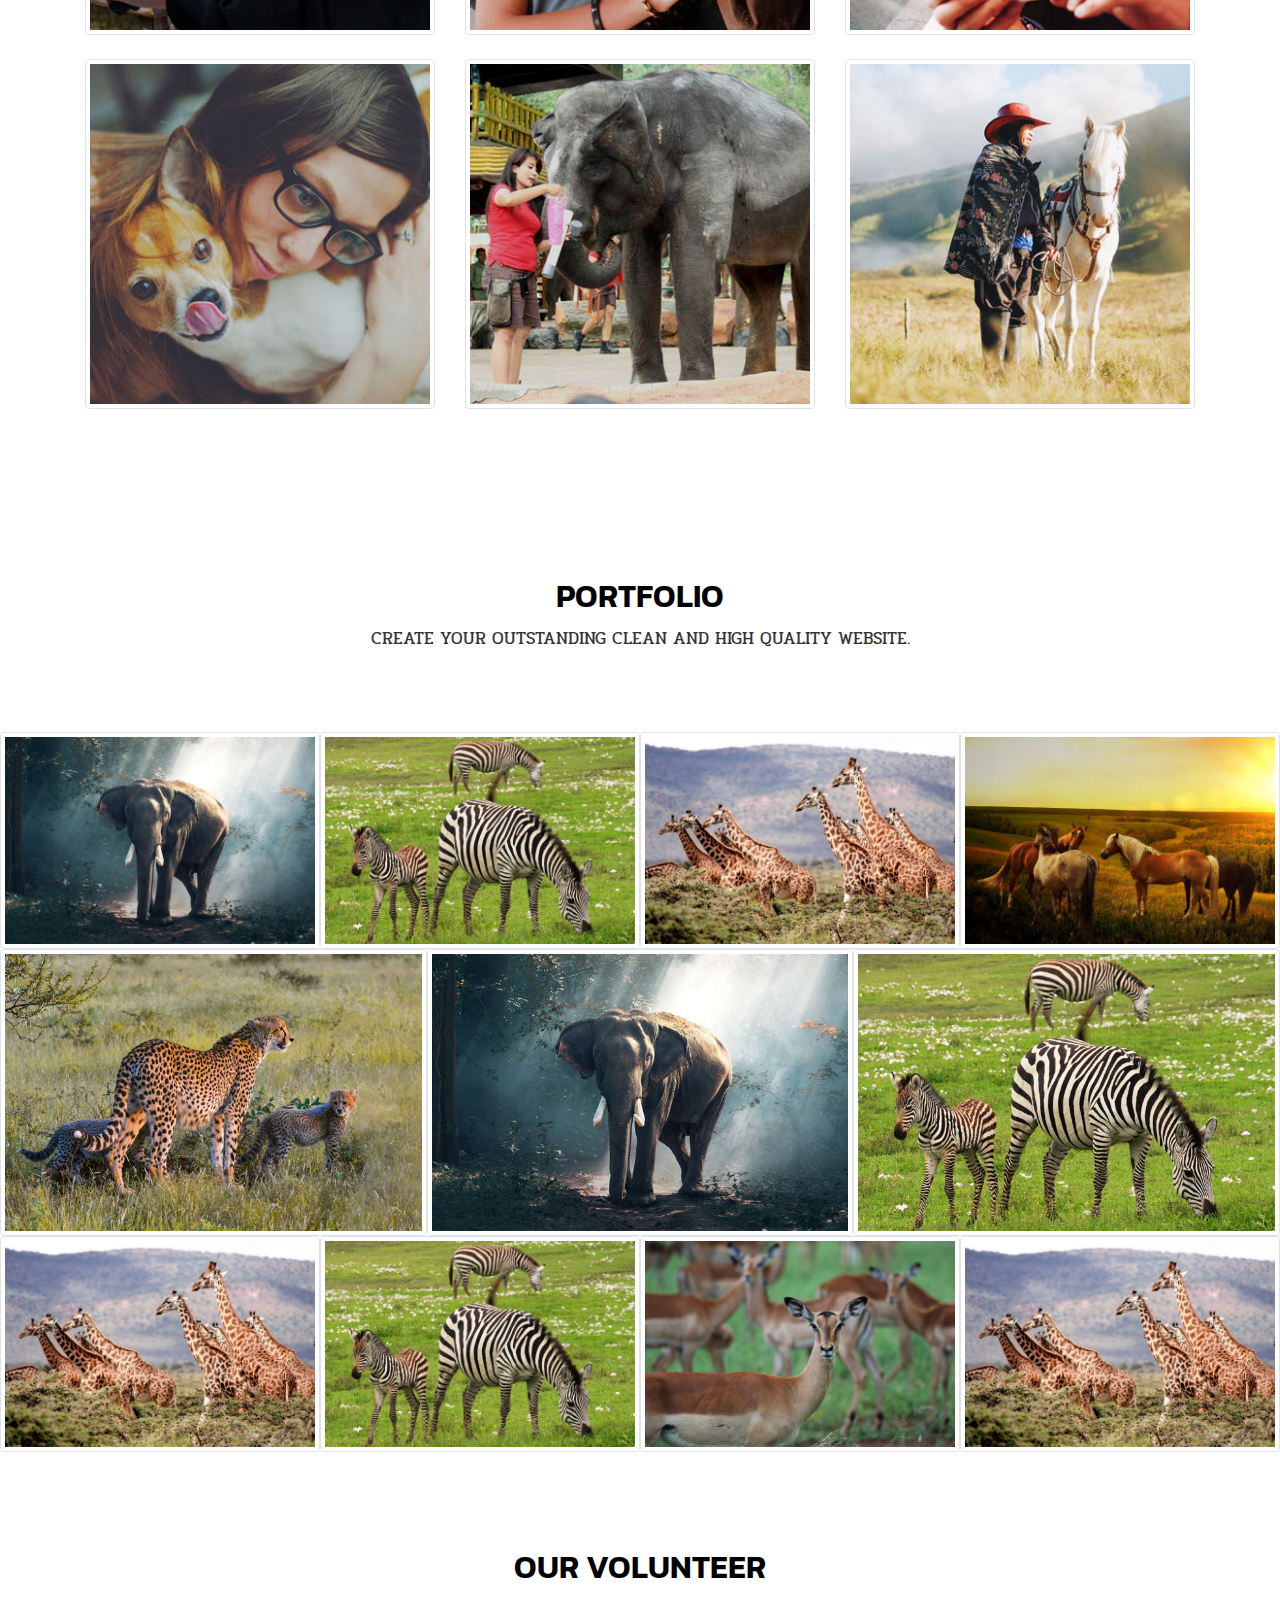
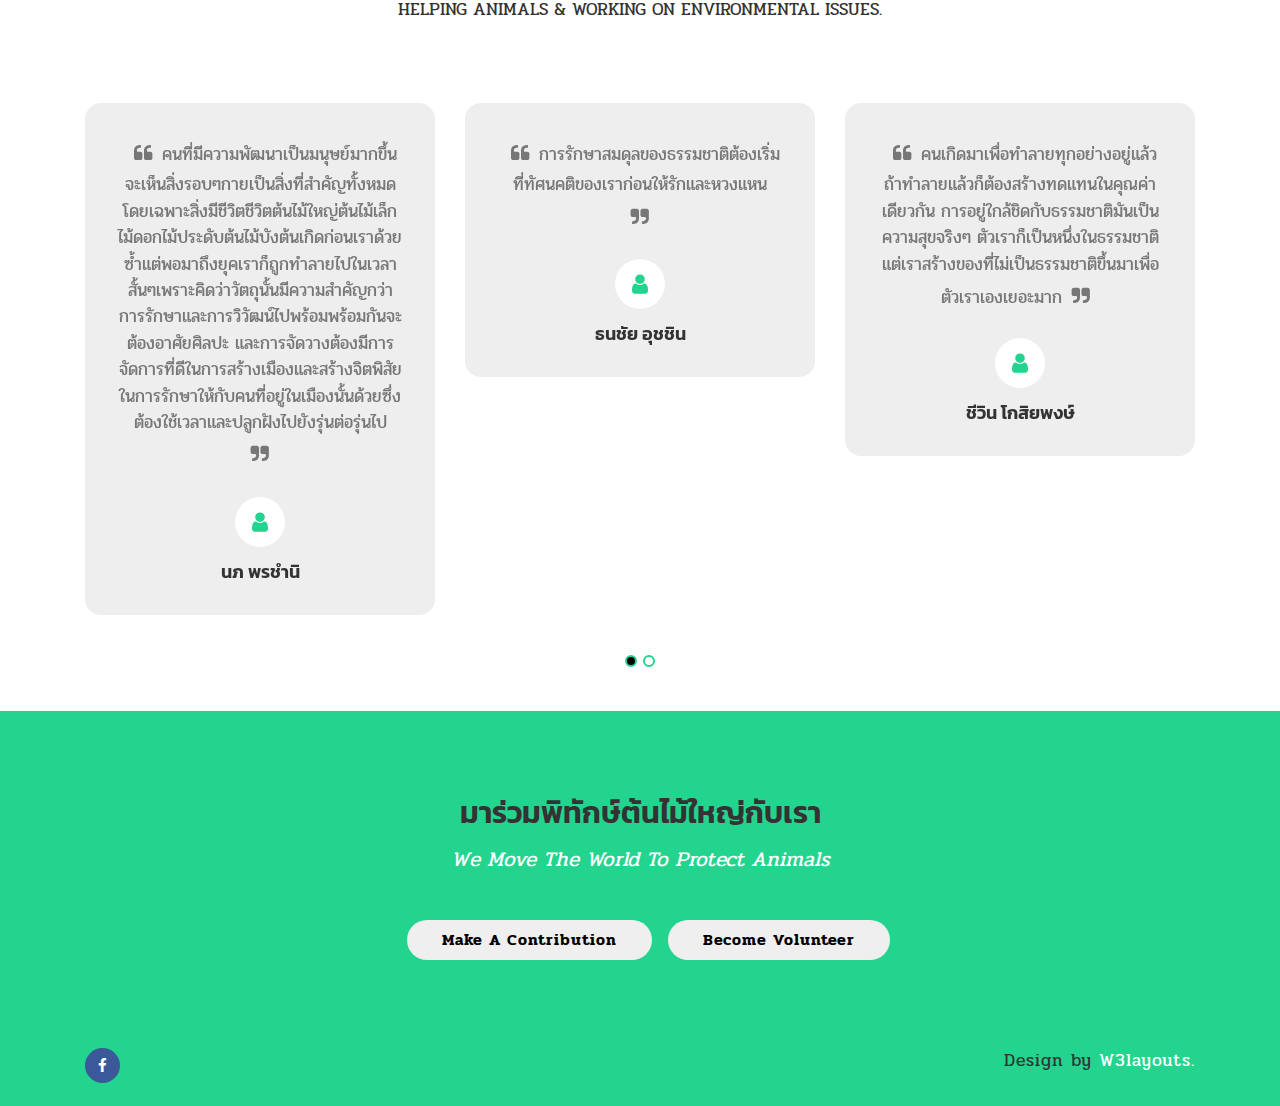
==== commit 0e3ab132: "adjust styling and fix typo" ====
--- a/index.html
+++ b/index.html
@@ -196,7 +196,7 @@
     <!-- //stats -->
 
     <section id="map-section" class="pt-lg-5">
-        <div class="title-desc text-center pb-sm-3">
+        <div class="container title-desc text-center pb-sm-3">
             <h3 class="main-title-w3pvt">พิกัดตัวอย่างต้นไม้ใหญ่ในมักกะสัน</h3>
             <p>แผนที่แสดงตัวอย่างต้นไม้ใหญ่จากการเดินสำรวจ กดดูรูปและรายละเอียดของแต่ละต้นไม้ได้ในแผนที่</p>
         </div>
@@ -204,8 +204,8 @@
     </section>
    
     <section id="bigtrees-map-section" class="pt-lg-5">
-        <div class="title-desc text-center pb-sm-3">
-            <h3 class="main-title-w3pvt">ลองหาต้นไม้ใหญ่และทรงคุณค่าใกล้ตัวคุณ</h3>
+        <div class="container title-desc text-center pb-sm-3">
+            <h3 class="main-title-w3pvt">ลองหาต้นไม้ใหญ่ใกล้ตัวคุณ</h3>
             <p>ใกล้ๆบ้านหรือที่ทำงานคุณอาจจะมีต้นไม้ใหญ่ควรค่าแก่การอนุรักษ์อยู่ก็เป็นได้ แผนที่ด้านล่างแสดงต้นไม้ส่วนหนึ่ง xxx ส่งประกวดเข้ามาผ่านโครงการ Bigtrees xxx</p>
         </div>
         <div class="container-fluid map-container2" id="map2"></div>
@@ -510,7 +510,7 @@
                             <div class="col-lg-4">
                                 <div class="testimonials_grid">
                                     <div class="testi-text text-center">
-                                        <p><span class="fa fa-quote-left"></span>คนคนที่มีความพัฒนาเป็นมนุษย์มากขึ้นจะเห็นสิ่งรอบๆกายเป็นสิ่งที่สำคัญทั้งหมดโดยเฉพาะสิ่งมีชีวิตชีวิตต้นไม้ใหญ่ต้นไม้เล็กไม้ดอกไม้ประดับต้นไม้บังต้นเกิดก่อนเราด้วยซ้ำแต่พอมาถึงยุคเราก็ถูกทำลายไปในเวลาสั้นๆเพราะคิดว่าวัตถุนั้นมีความสำคัญกว่าการรักษาและการวิวัฒน์ไปพร้อมพร้อมกันจะต้องอาศัยศิลปะ และการจัดวางต้องมีการจัดการที่ดีในการสร้างเมืองและสร้างจิตพิสัยในการรักษาให้กับคนที่อยู่ในเมืองนั้นด้วยซึ่งต้องใช้เวลาและปลูกฝังไปยังรุ่นต่อรุ่นไป<span class="fa fa-quote-right"></span>
+                                        <p><span class="fa fa-quote-left"></span>คนที่มีความพัฒนาเป็นมนุษย์มากขึ้นจะเห็นสิ่งรอบๆกายเป็นสิ่งที่สำคัญทั้งหมดโดยเฉพาะสิ่งมีชีวิตชีวิตต้นไม้ใหญ่ต้นไม้เล็กไม้ดอกไม้ประดับต้นไม้บังต้นเกิดก่อนเราด้วยซ้ำแต่พอมาถึงยุคเราก็ถูกทำลายไปในเวลาสั้นๆเพราะคิดว่าวัตถุนั้นมีความสำคัญกว่าการรักษาและการวิวัฒน์ไปพร้อมพร้อมกันจะต้องอาศัยศิลปะ และการจัดวางต้องมีการจัดการที่ดีในการสร้างเมืองและสร้างจิตพิสัยในการรักษาให้กับคนที่อยู่ในเมืองนั้นด้วยซึ่งต้องใช้เวลาและปลูกฝังไปยังรุ่นต่อรุ่นไป<span class="fa fa-quote-right"></span>
                                         </p>
                                     </div>
                                     <div class="d-flex align-items-center justify-content-center">
--- a/css/style.css
+++ b/css/style.css
@@ -31,7 +31,7 @@
 }
 
 p {
-    font-size: 1.2em;
+    font-size: 1.1em;
     color: #333;
 }
 
@@ -275,9 +275,6 @@
 /*-- //header --*/
 /* title desc */
 .title-desc p {
-    letter-spacing: 2px;
-    font-size: 13px;
-    word-spacing: 1px;
     margin-top: 10px;
     text-transform: uppercase;
 }
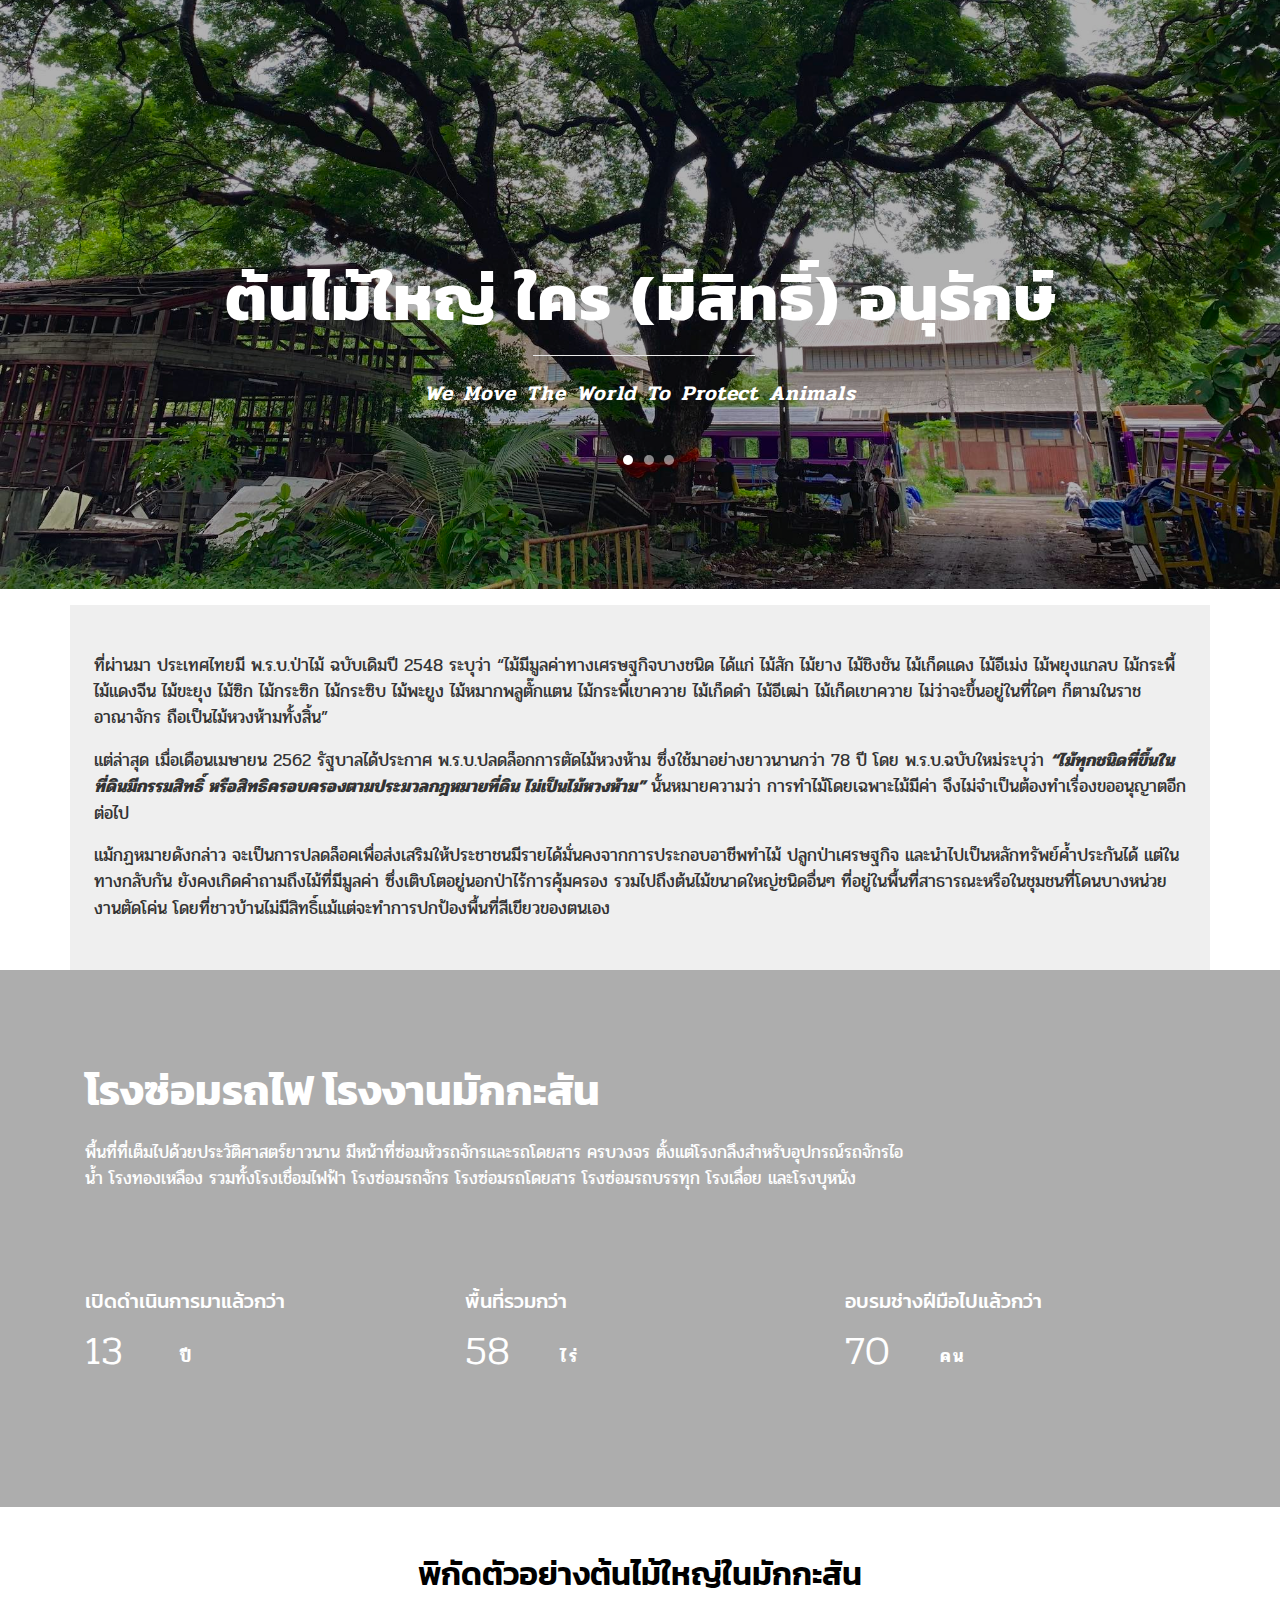
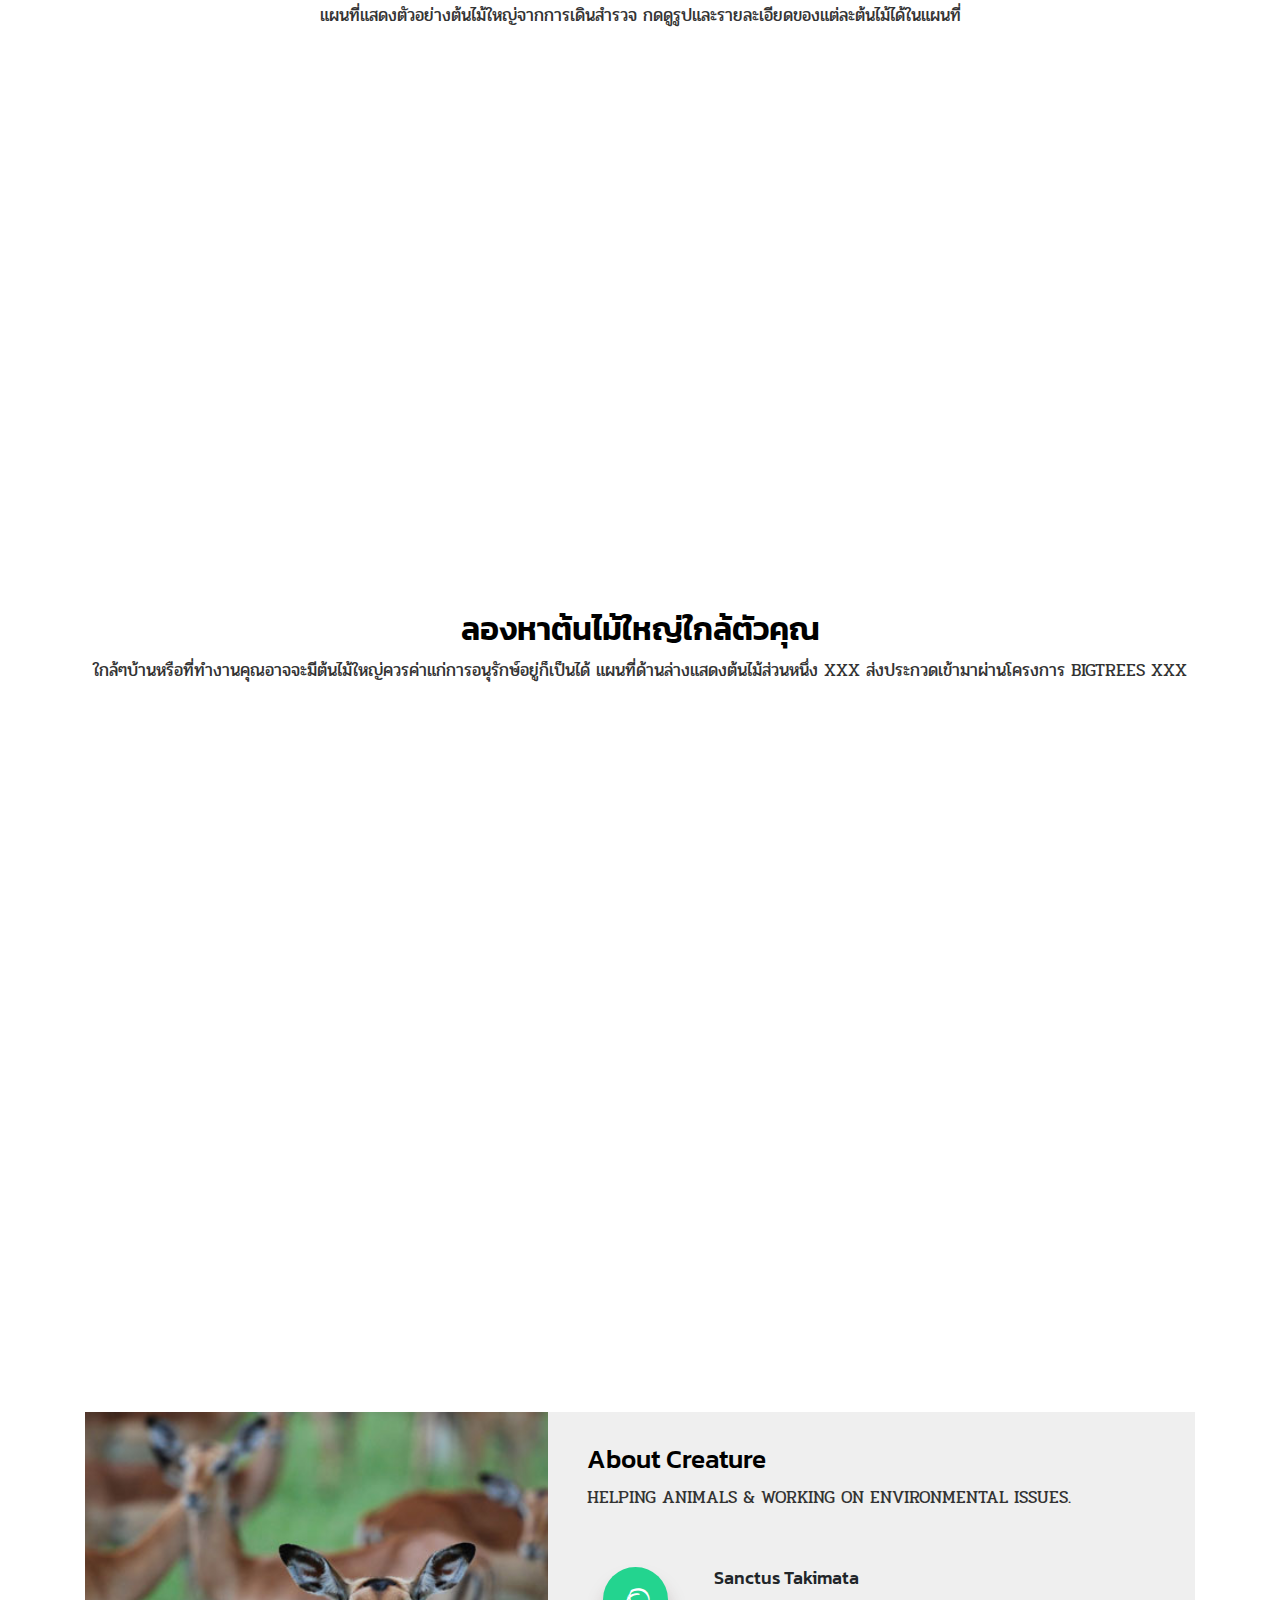
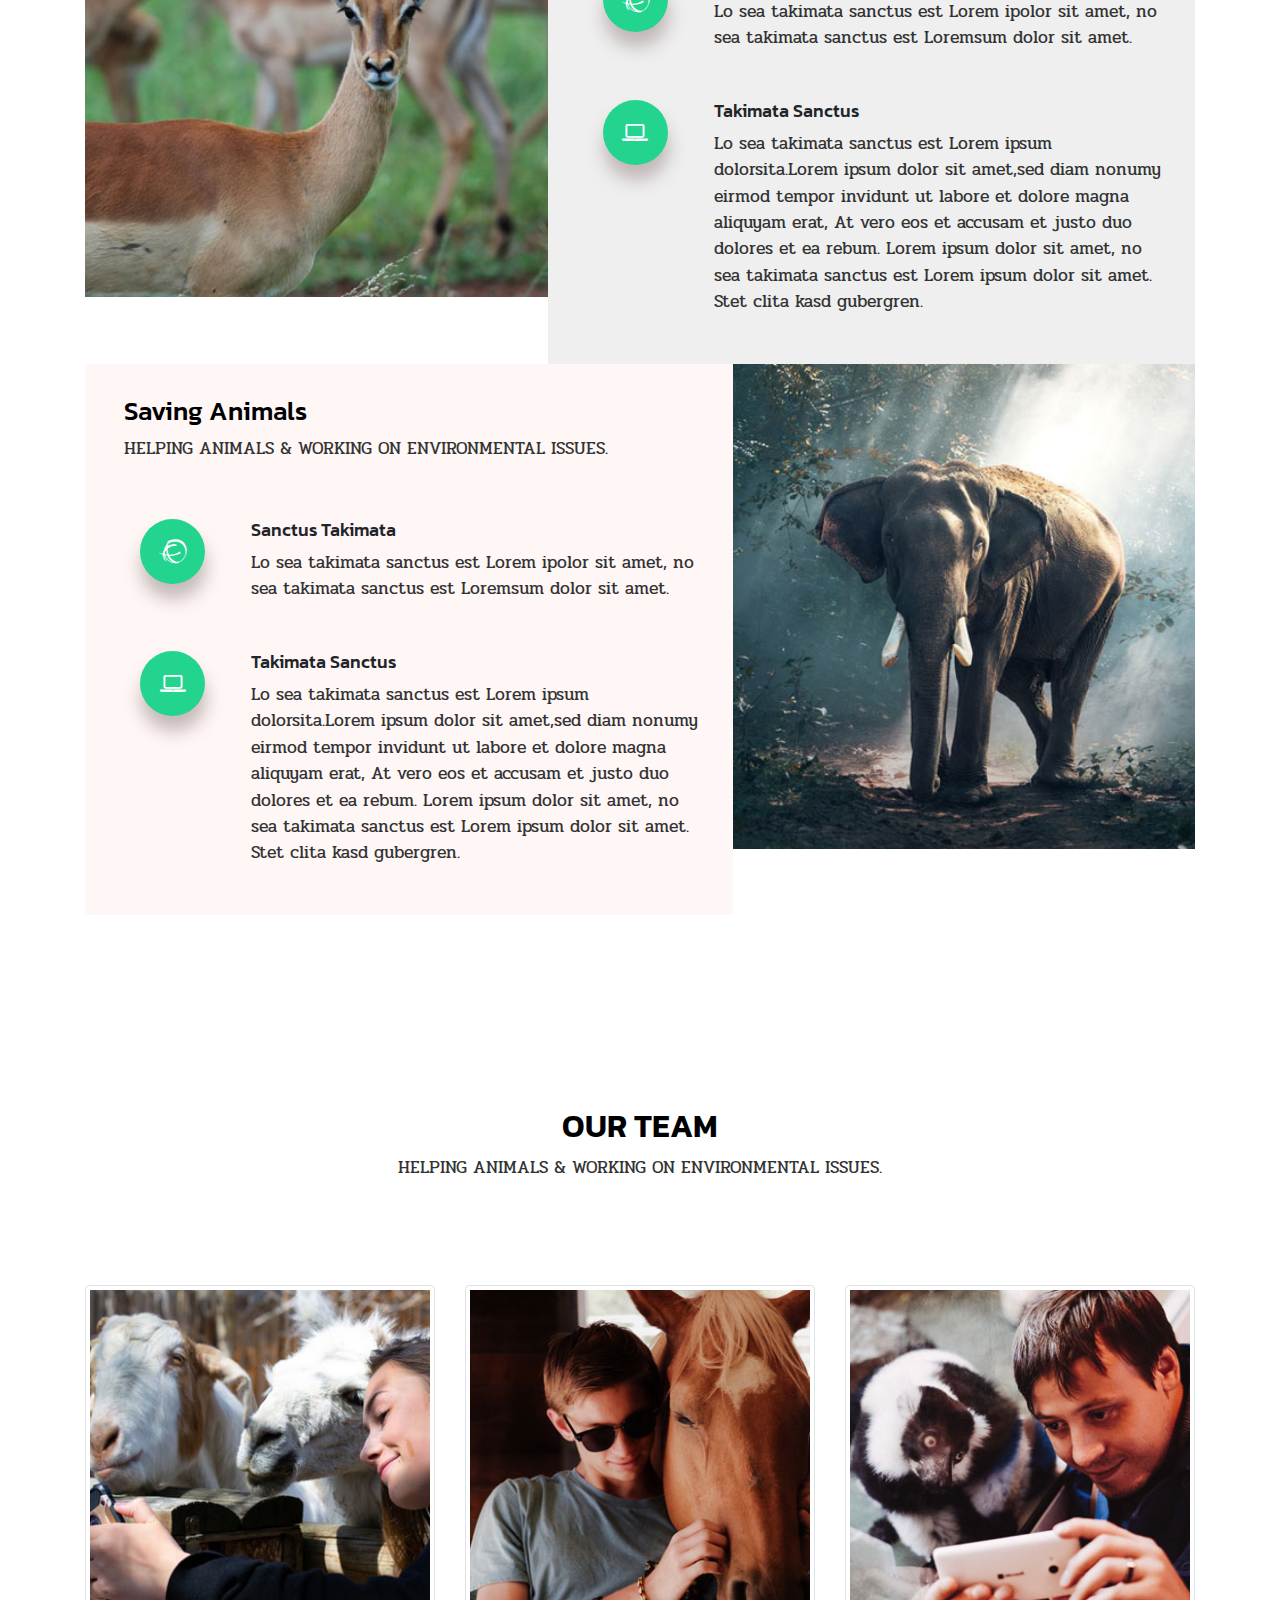
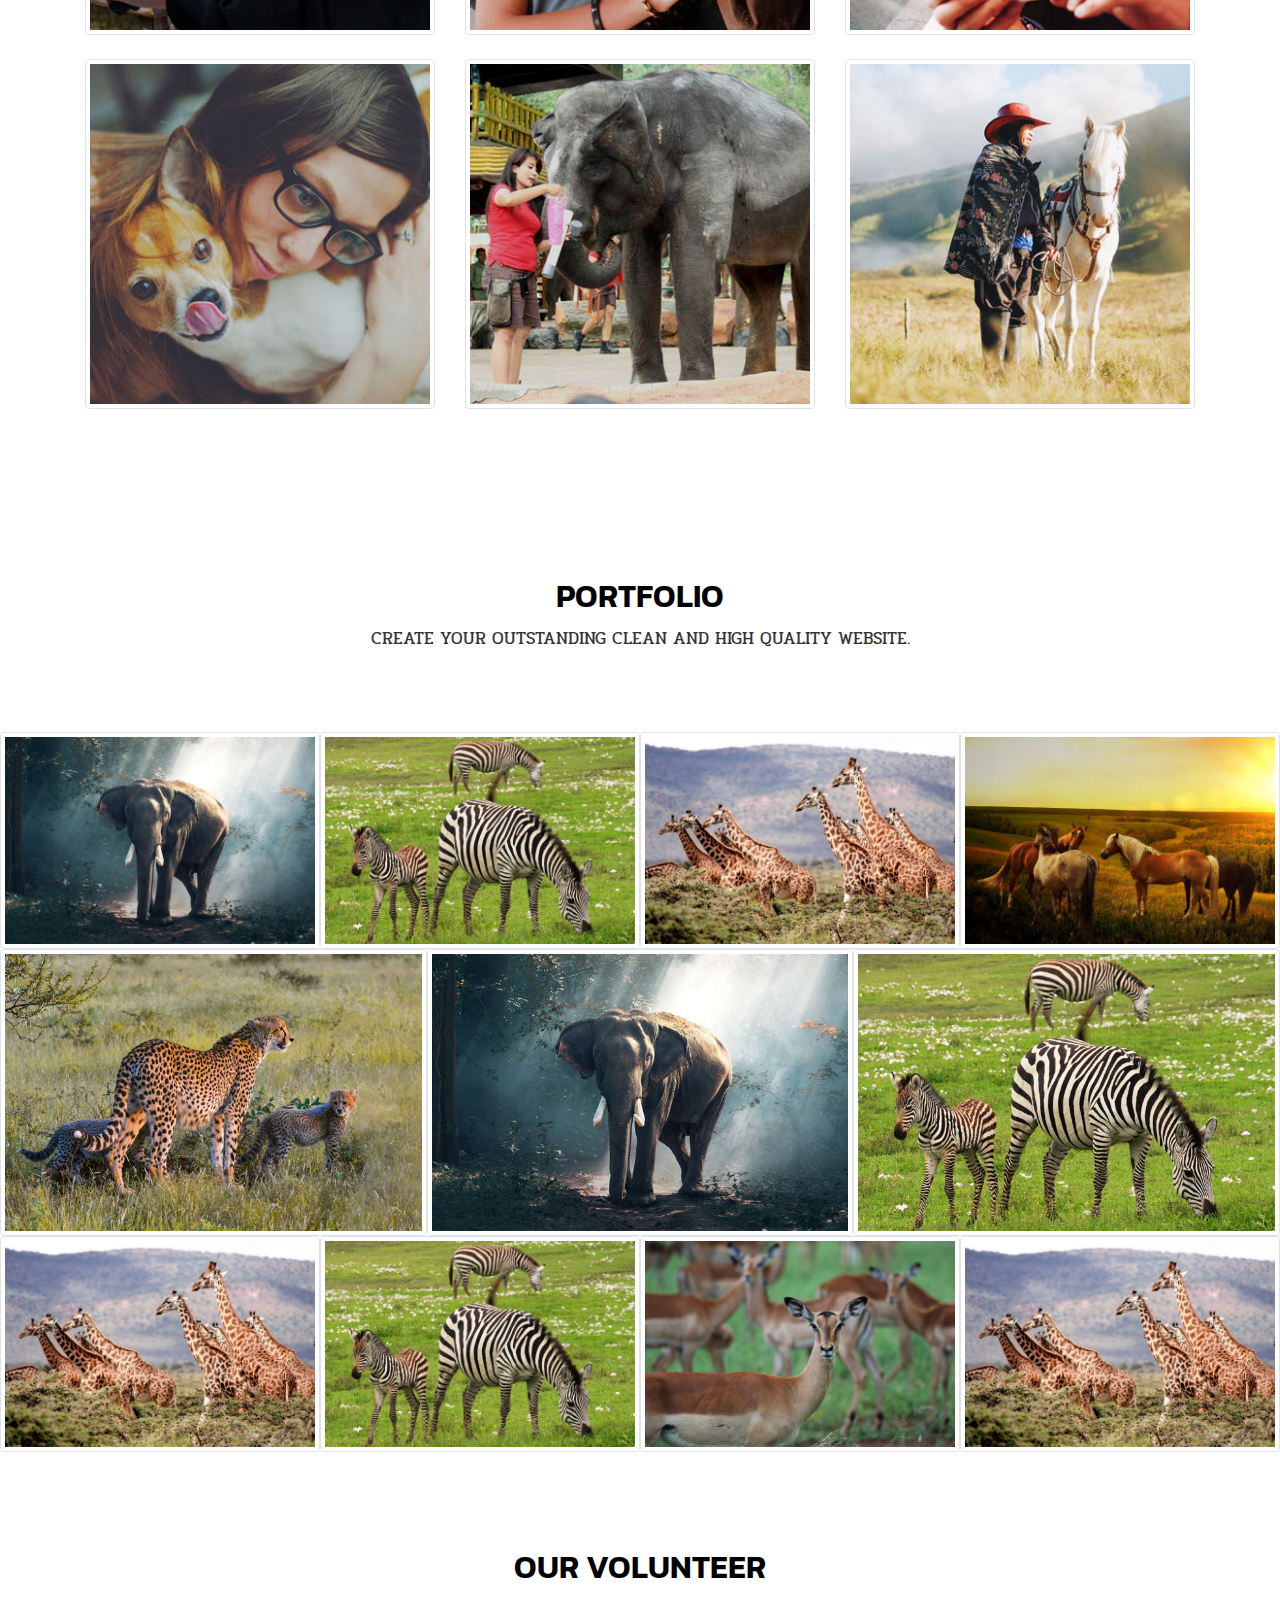
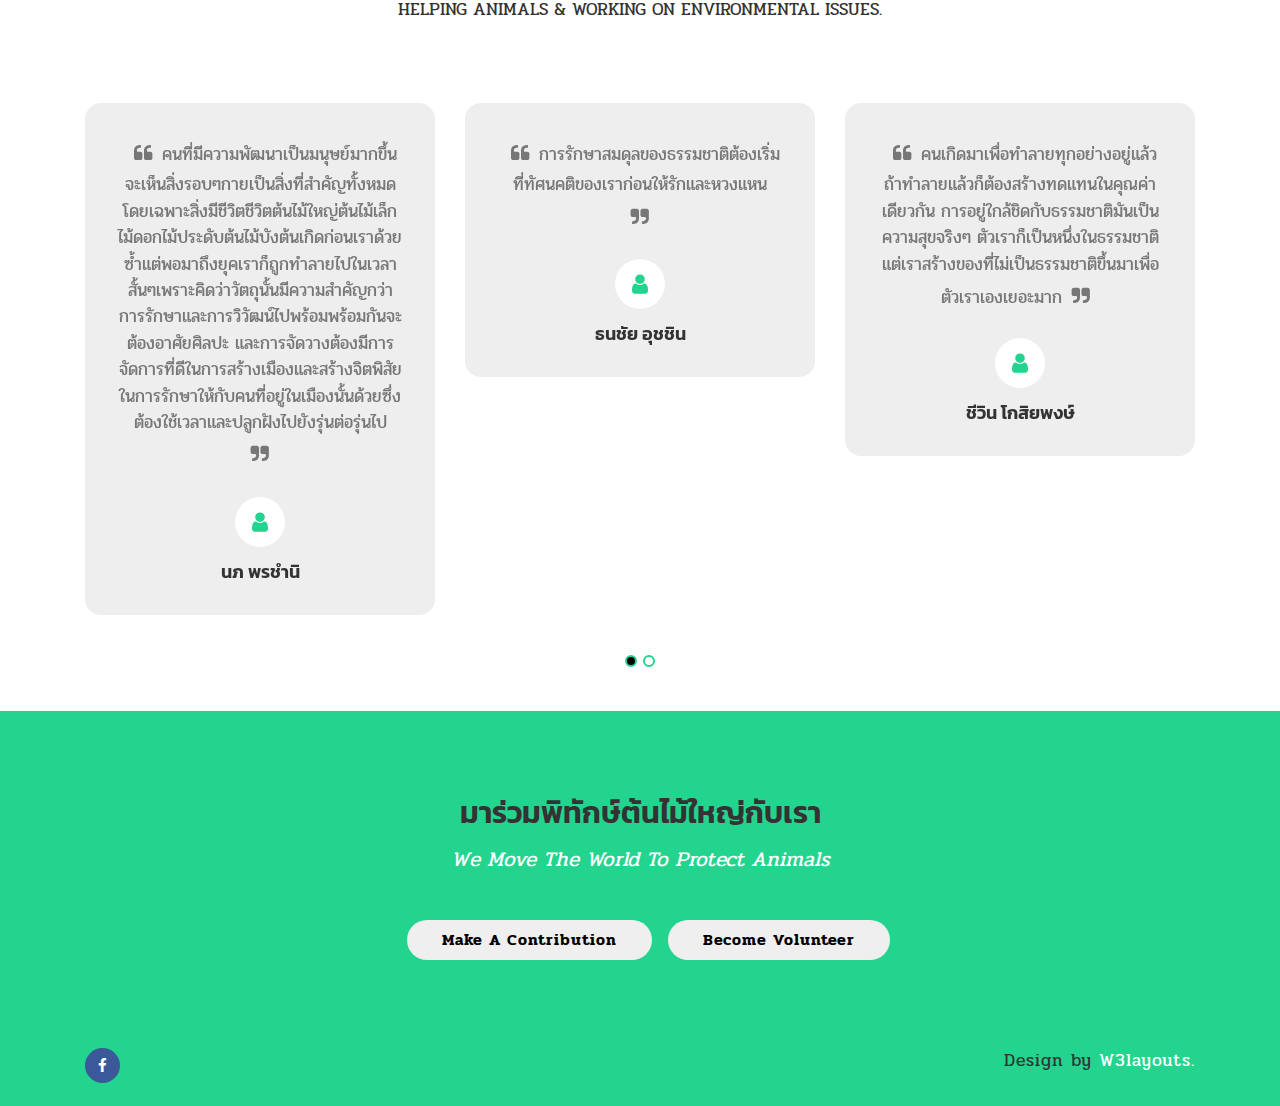
==== commit 44b01e55: "typo" ====
--- a/index.html
+++ b/index.html
@@ -562,7 +562,7 @@
                                     <div class="d-flex align-items-center justify-content-center">
                                         <div class="testi-desc">
                                             <span class="fa fa-user" data-blast="color"></span>
-                                            <h5>มาเรียม อัลคาเอาข้าวลารี่</h5>
+                                            <h5>มาเรียม อัลคาลารี่</h5>
                                         </div>
                                     </div>
                                 </div>
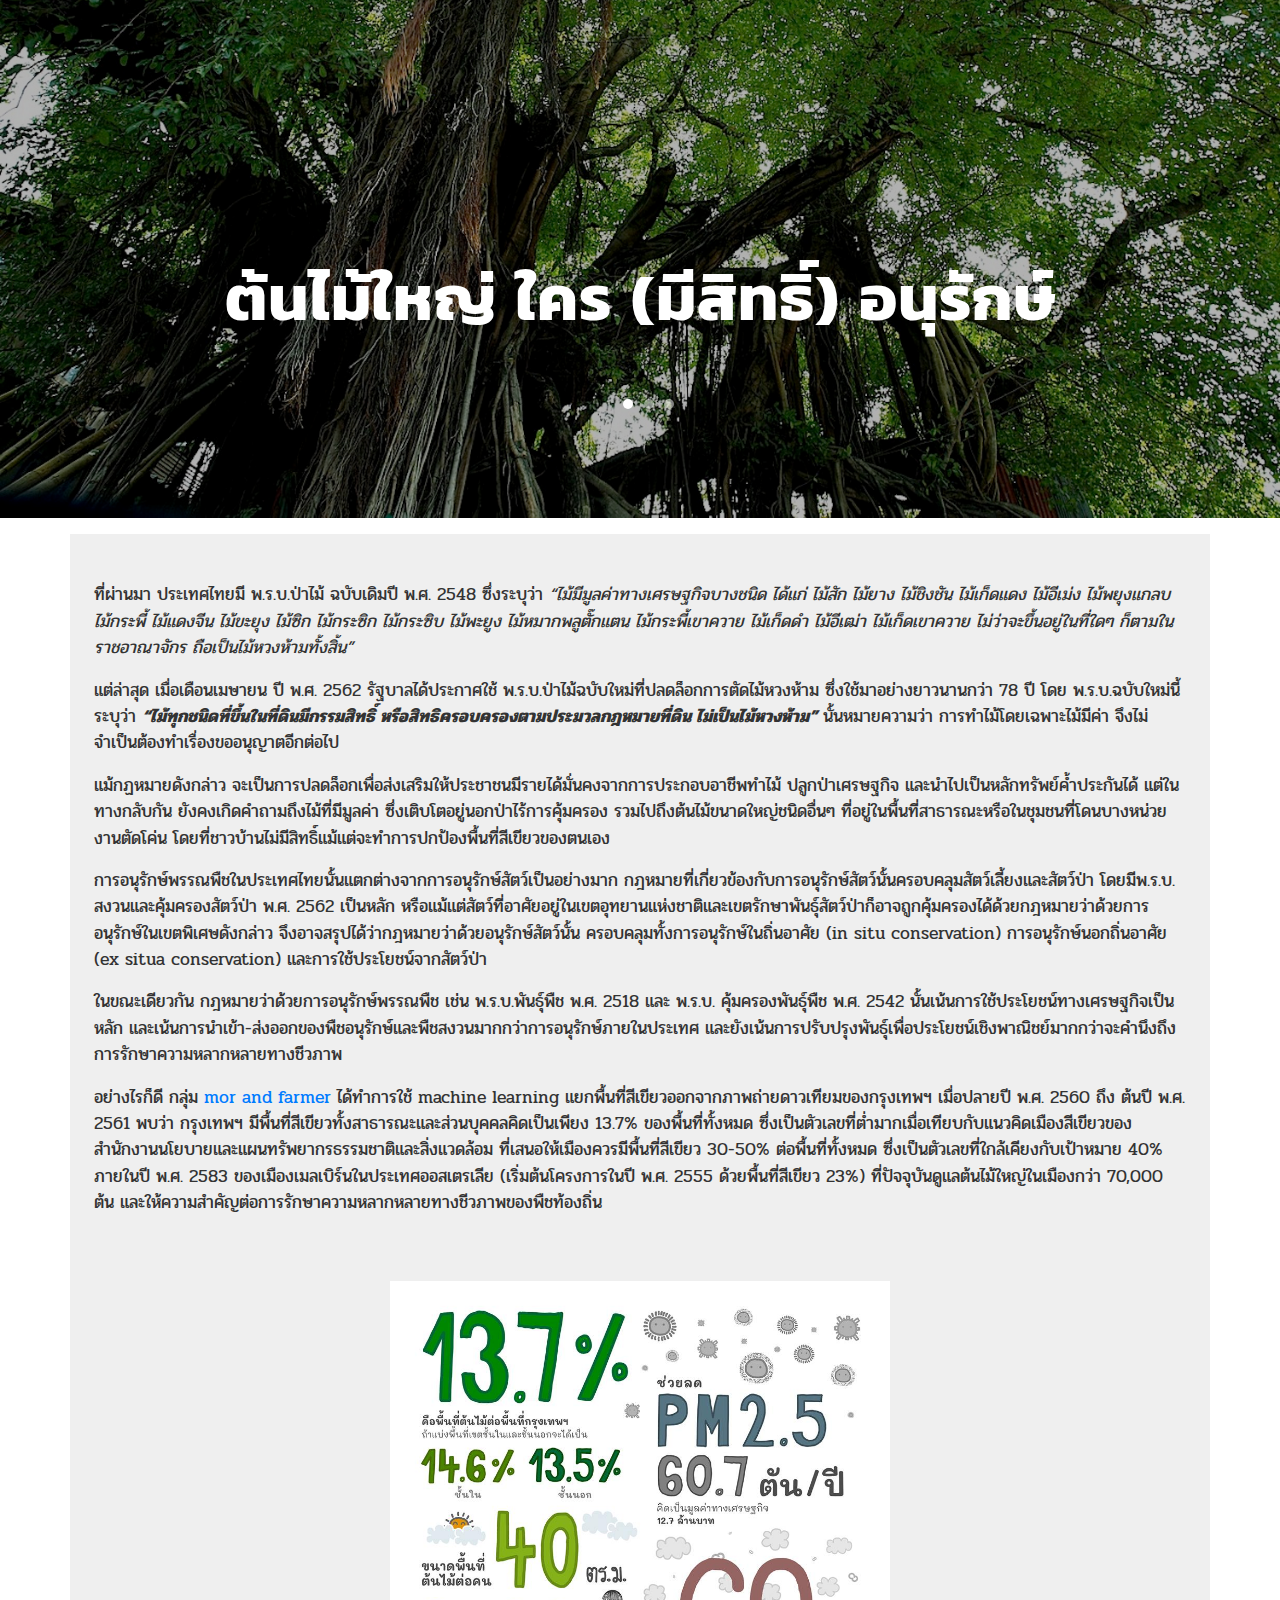
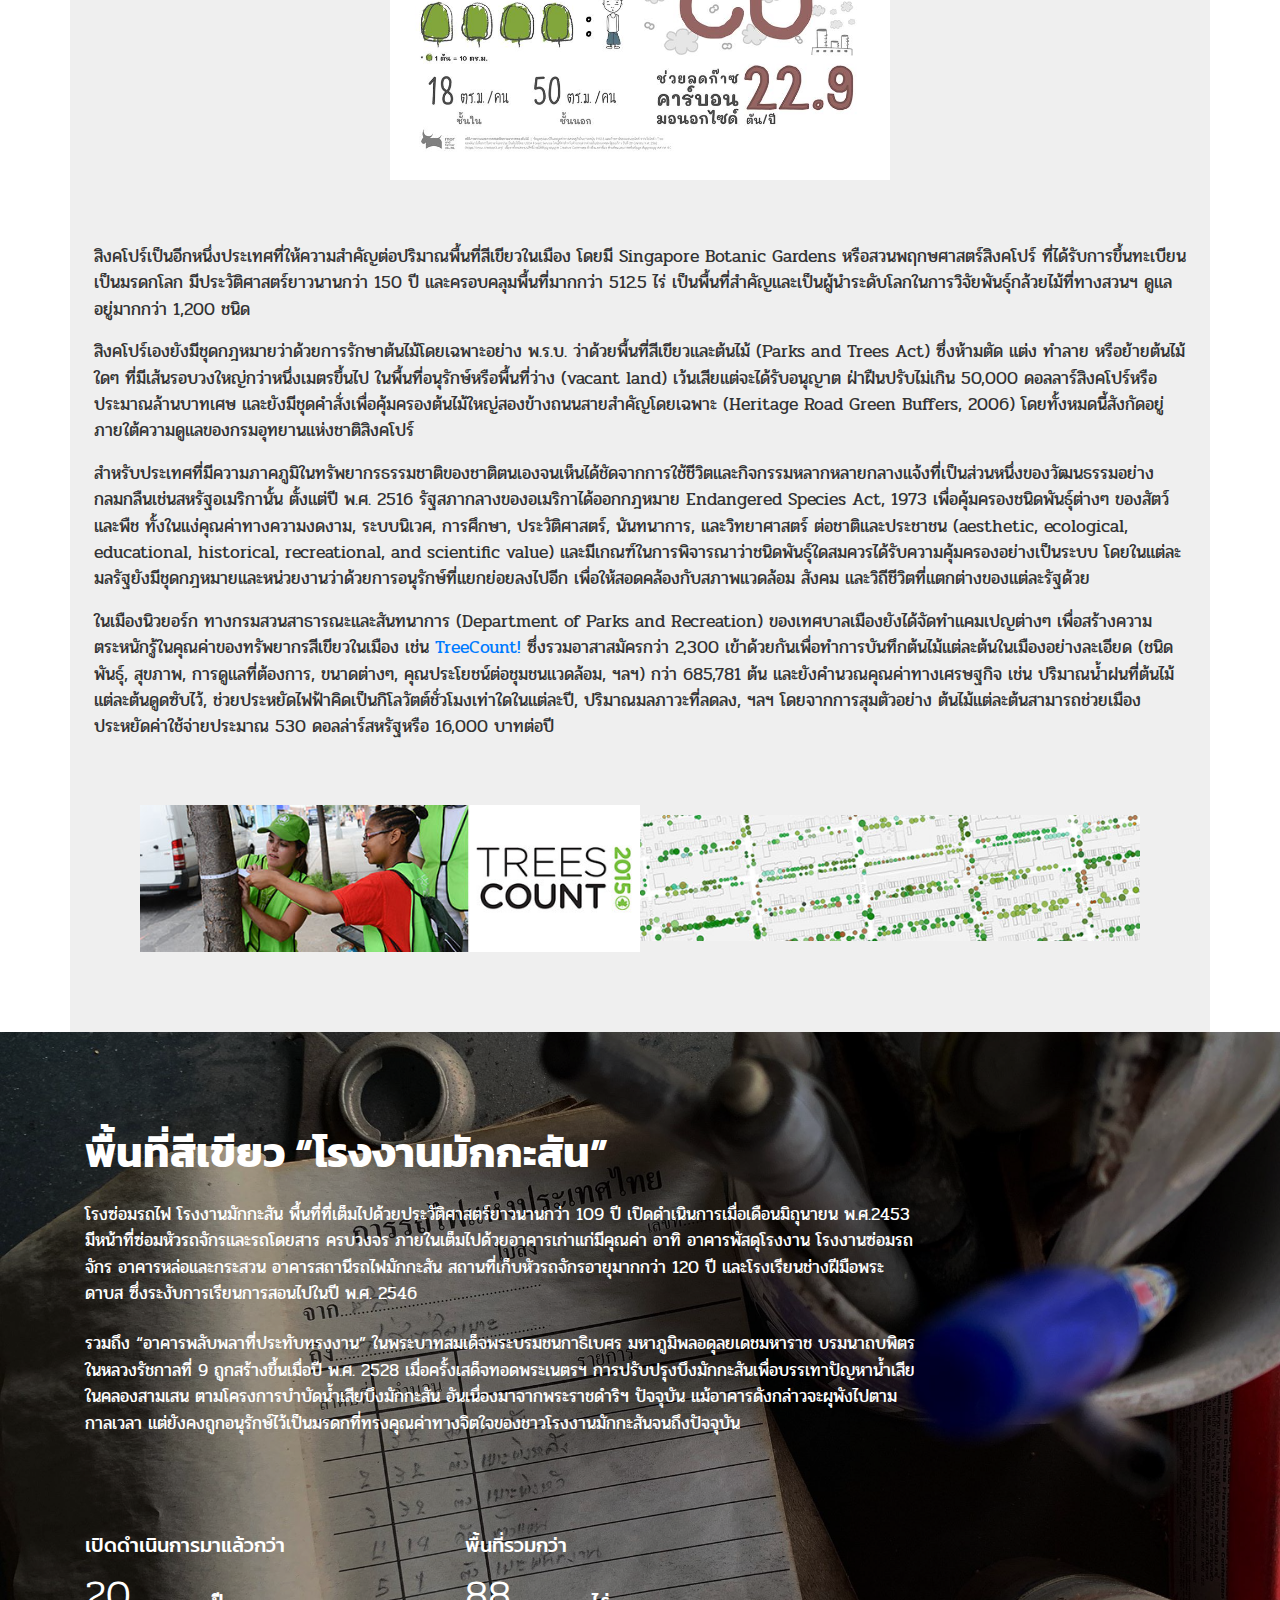
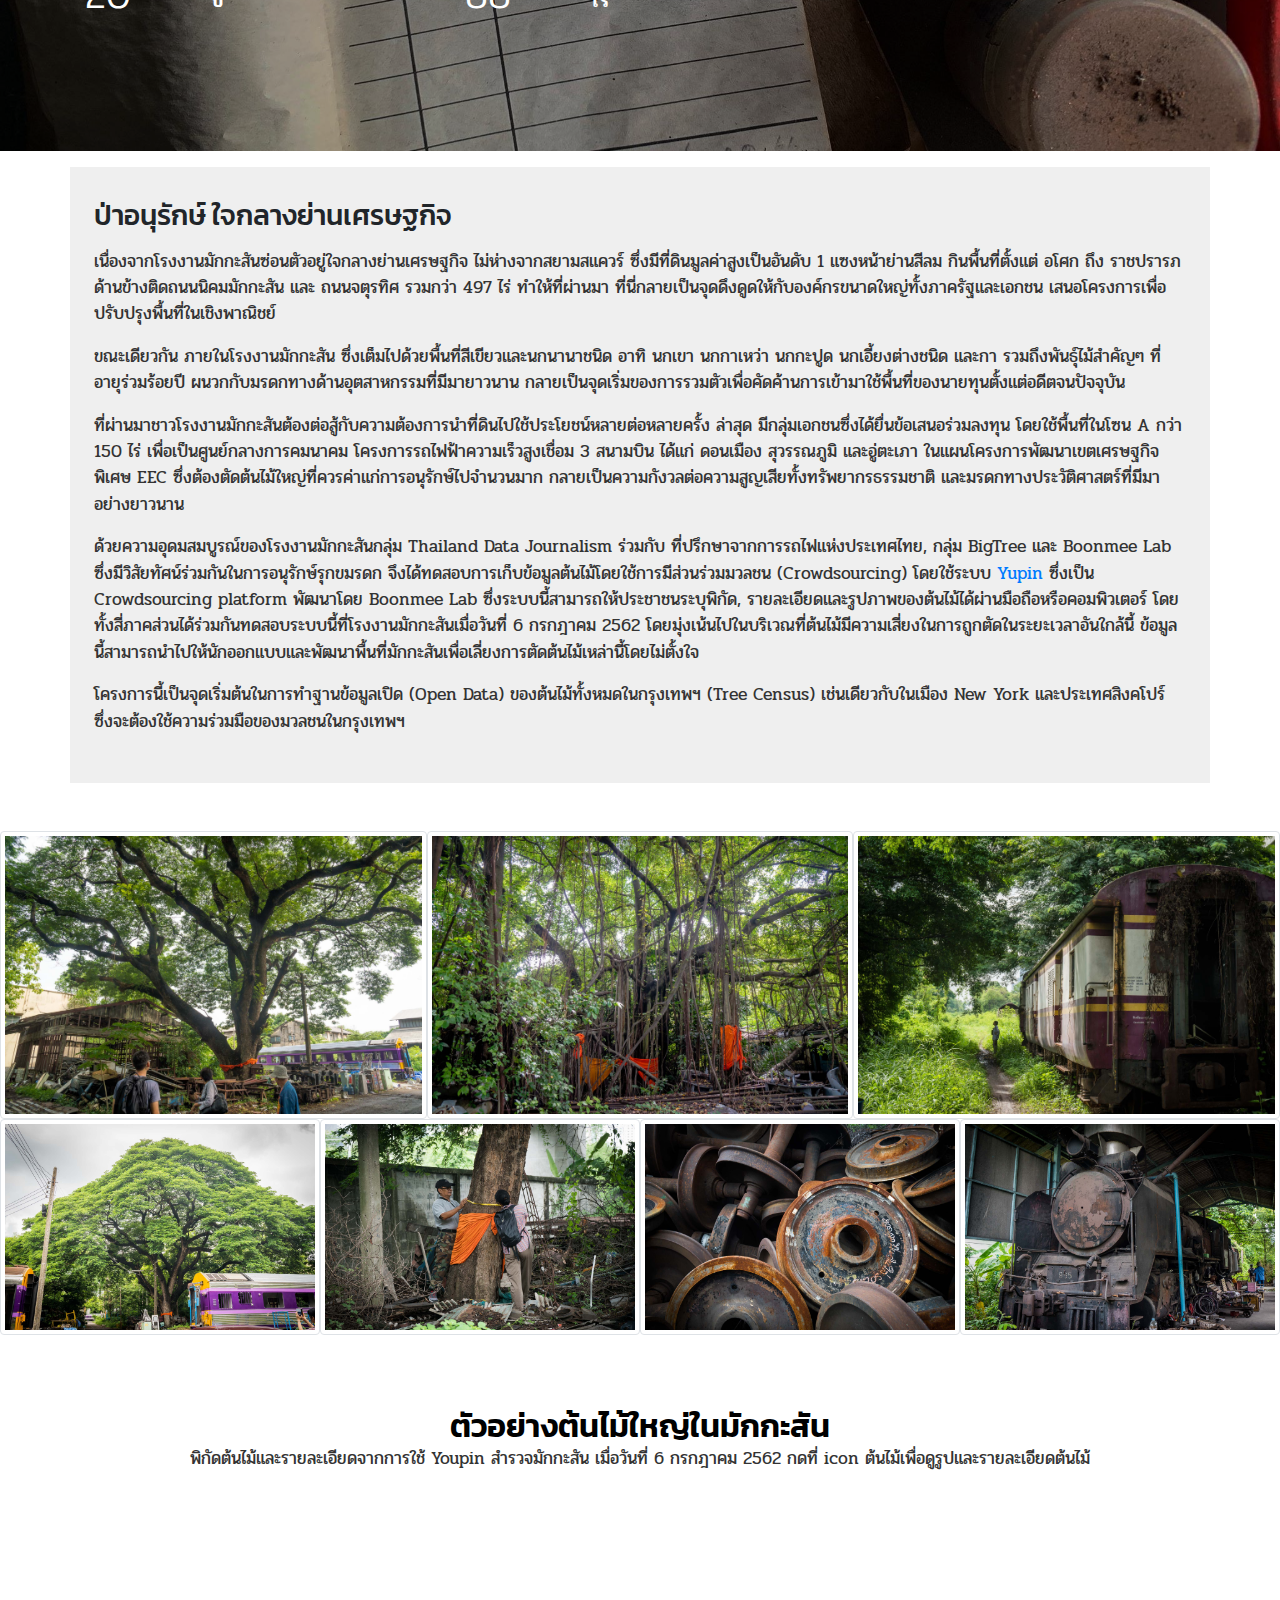
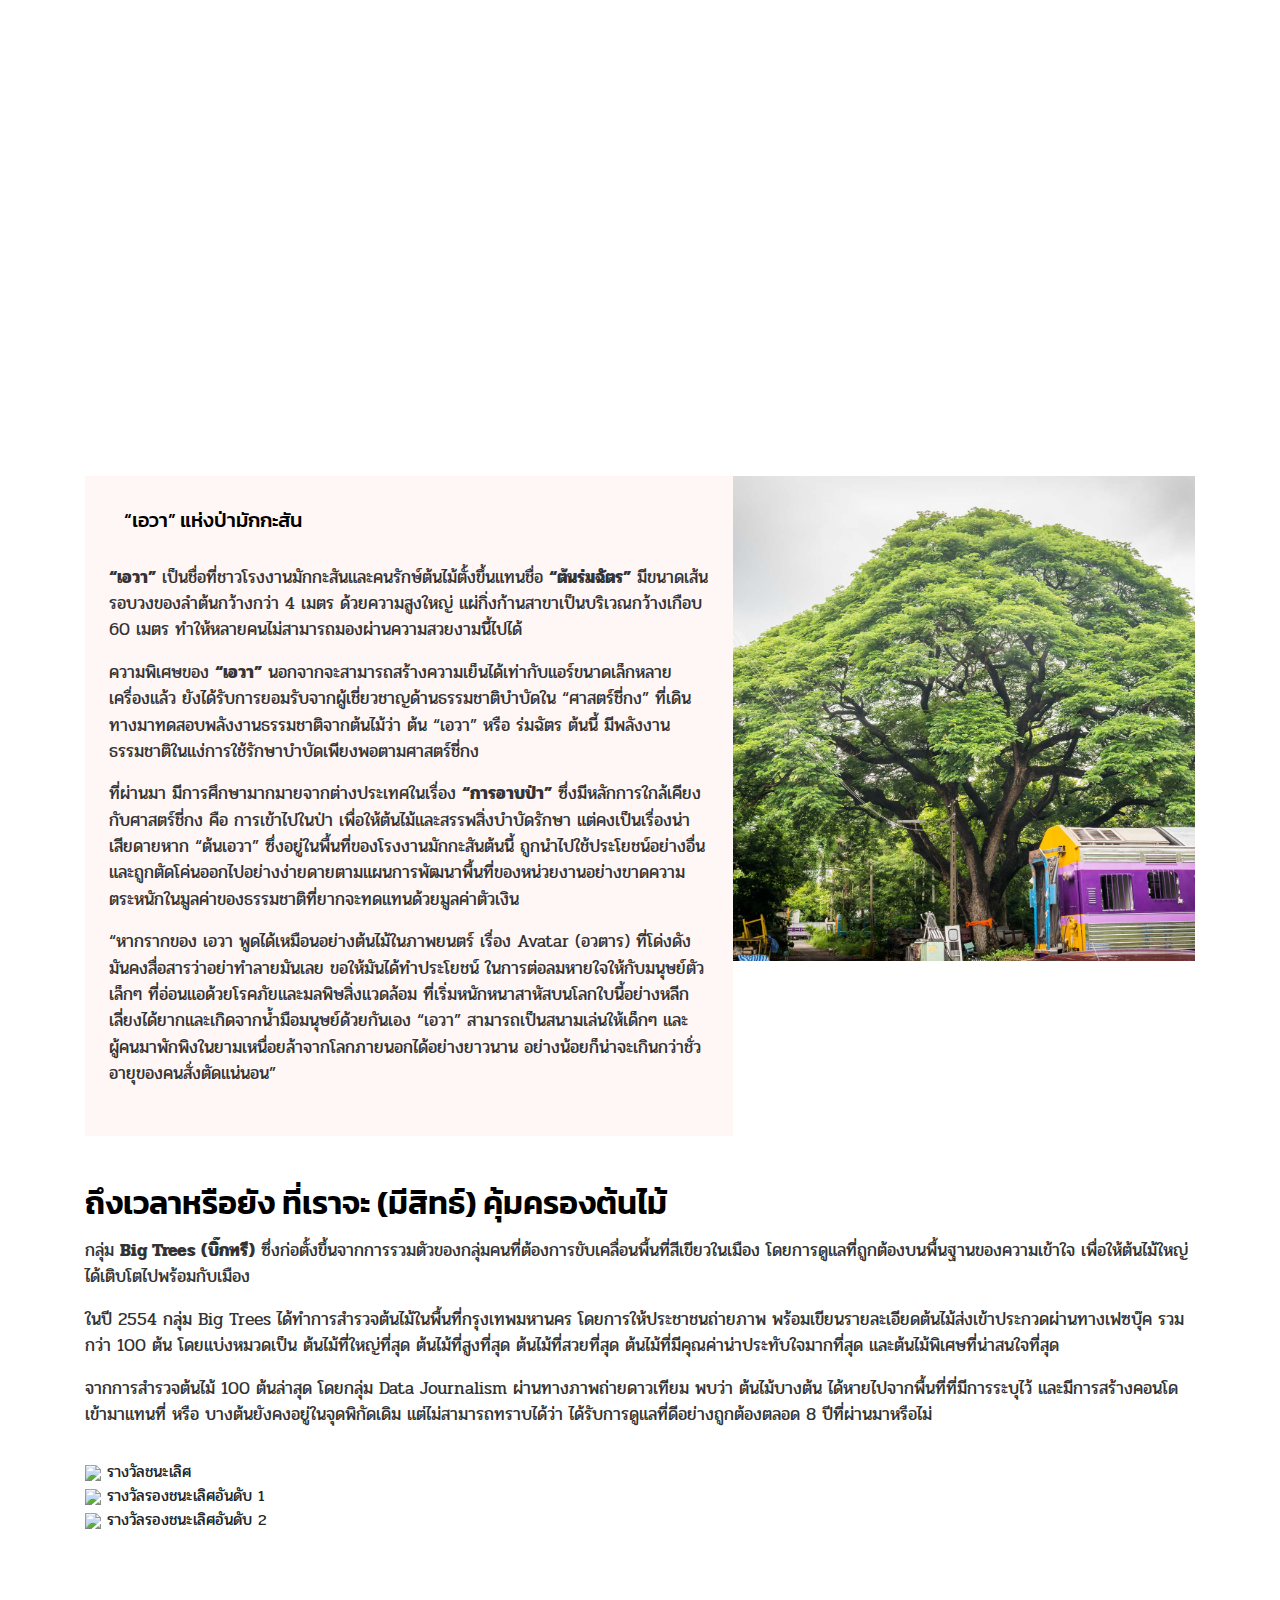
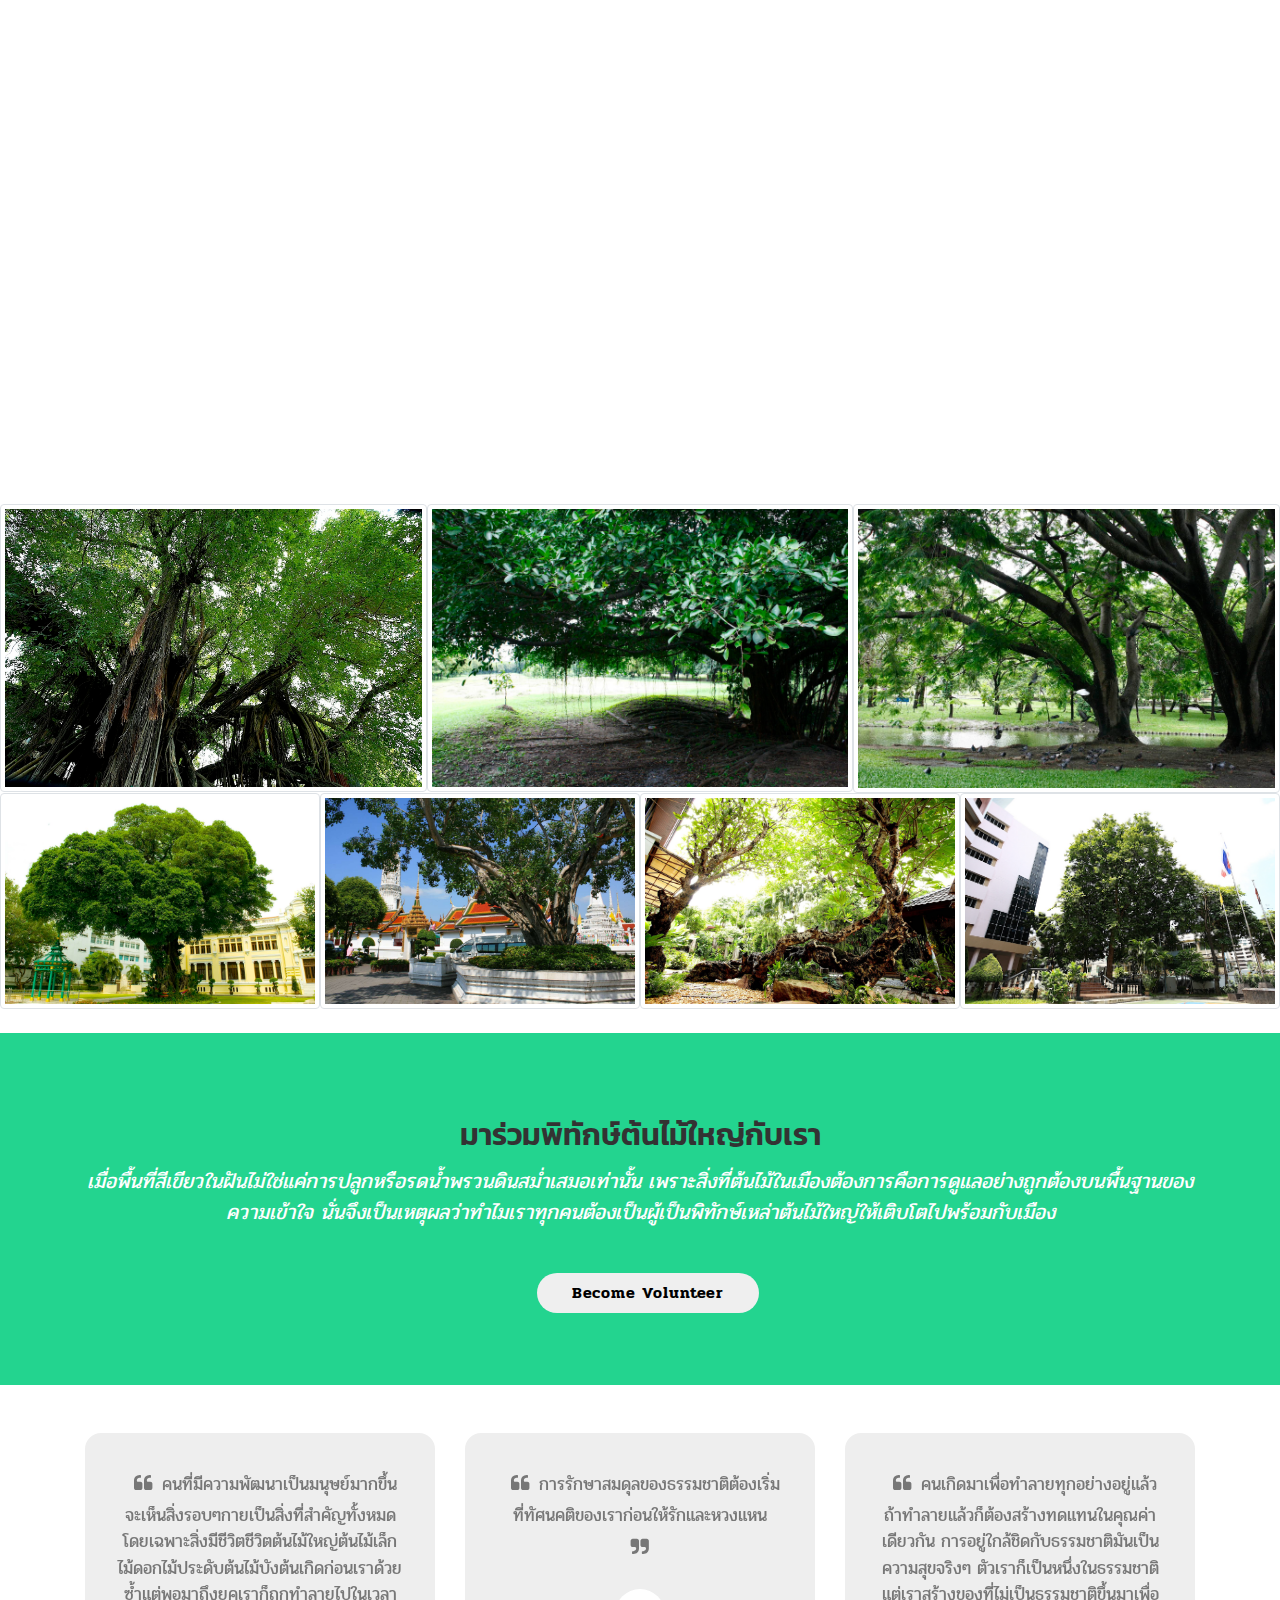
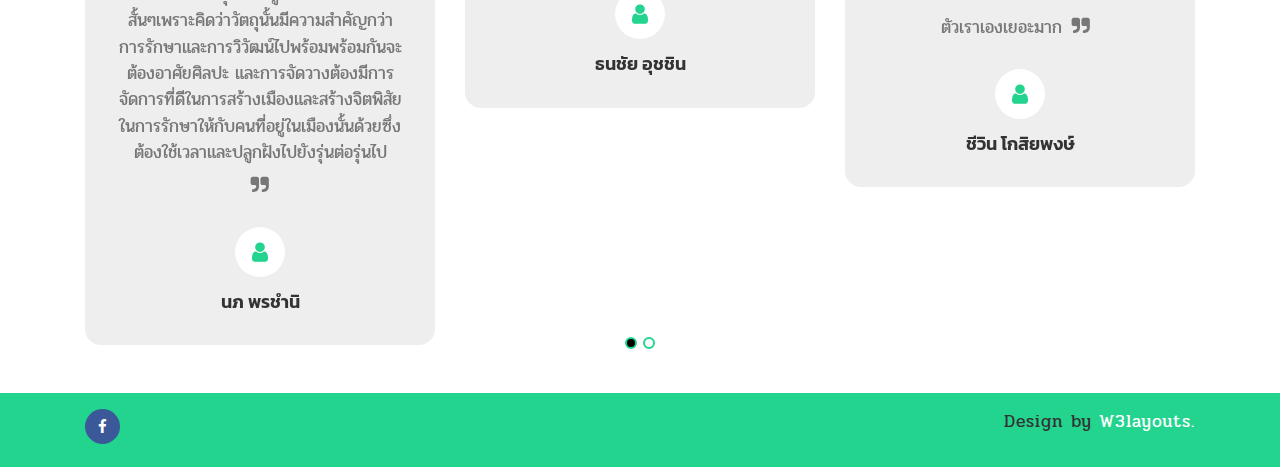
==== commit 2129f679: "Add content and images" ====
--- a/index.html
+++ b/index.html
@@ -90,8 +90,6 @@
                         <div class="banner-text">
                             <div class="slider-info">
                                 <h3>ต้นไม้ใหญ่ ใคร (มีสิทธิ์) อนุรักษ์</h3>
-                                <span class="line"></span>
-                                <p>We move the world to protect animals</p>
                             </div>
                         </div>
                     </div>
@@ -101,8 +99,6 @@
                         <div class="banner-text">
                             <div class="slider-info">
                                 <h3>ต้นไม้ใหญ่ ใคร (มีสิทธิ์) อนุรักษ์</h3>
-                                <span class="line"></span>
-                                <p>We move the world to protect animals</p>
                             </div>
                         </div>
                     </div>
@@ -112,8 +108,6 @@
                         <div class="banner-text">
                             <div class="slider-info">
                                 <h3>ต้นไม้ใหญ่ ใคร (มีสิทธิ์) อนุรักษ์</h3>
-                                <span class="line"></span>
-                                <p>We move the world to protect animals</p>
                             </div>
                         </div>
                     </div>
@@ -127,30 +121,43 @@
             <div class="row">
                 <div class="col">
                     <p> </p>
-                    <p>ที่ผ่านมา ประเทศไทยมี พ.ร.บ.ป่าไม้ ฉบับเดิมปี 2548 ระบุว่า  “ไม้มีมูลค่าทางเศรษฐกิจบางชนิด ได้แก่ ไม้สัก ไม้ยาง ไม้ชิงชัน ไม้เก็ดแดง ไม้อีเม่ง ไม้พยุงแกลบ ไม้กระพี้ ไม้แดงจีน ไม้ขะยุง ไม้ซิก ไม้กระซิก ไม้กระซิบ ไม้พะยูง ไม้หมากพลูตั๊กแตน ไม้กระพี้เขาควาย ไม้เก็ดดำ ไม้อีเฒ่า ไม้เก็ดเขาควาย ไม่ว่าจะขึ้นอยู่ในที่ใดๆ ก็ตามในราชอาณาจักร ถือเป็นไม้หวงห้ามทั้งสิ้น” </p>
-	                <p>แต่ล่าสุด เมื่อเดือนเมษายน 2562 รัฐบาลได้ประกาศ พ.ร.บ.ปลดล็อกการตัดไม้หวงห้าม ซึ่งใช้มาอย่างยาวนานกว่า 78 ปี โดย พ.ร.บ.ฉบับใหม่ระบุว่า <i><b>“ไม้ทุกชนิดที่ขึ้นในที่ดินมีกรรมสิทธิ์ หรือสิทธิครอบครองตามประมวลกฎหมายที่ดิน ไม่เป็นไม้หวงห้าม”</b></i> นั้นหมายความว่า การทำไม้โดยเฉพาะไม้มีค่า จึงไม่จำเป็นต้องทำเรื่องขออนุญาตอีกต่อไป </p>
-	                <p>แม้กฏหมายดังกล่าว จะเป็นการปลดล็อคเพื่อส่งเสริมให้ประชาชนมีรายได้มั่นคงจากการประกอบอาชีพทำไม้ ปลูกป่าเศรษฐกิจ และนำไปเป็นหลักทรัพย์ค้ำประกันได้ แต่ในทางกลับกัน ยังคงเกิดคำถามถึงไม้ที่มีมูลค่า ซึ่งเติบโตอยู่นอกป่าไร้การคุ้มครอง รวมไปถึงต้นไม้ขนาดใหญ่ชนิดอื่นๆ ที่อยู่ในพื้นที่สาธารณะหรือในชุมชนที่โดนบางหน่วยงานตัดโค่น โดยที่ชาวบ้านไม่มีสิทธิ์แม้แต่จะทำการปกป้องพื้นที่สีเขียวของตนเอง </p>
+                    <p>ที่ผ่านมา ประเทศไทยมี พ.ร.บ.ป่าไม้ ฉบับเดิมปี พ.ศ. 2548 ซึ่งระบุว่า  <i>“ไม้มีมูลค่าทางเศรษฐกิจบางชนิด ได้แก่ ไม้สัก ไม้ยาง ไม้ชิงชัน ไม้เก็ดแดง ไม้อีเม่ง ไม้พยุงแกลบ ไม้กระพี้ ไม้แดงจีน ไม้ขะยุง ไม้ซิก ไม้กระซิก ไม้กระซิบ ไม้พะยูง ไม้หมากพลูตั๊กแตน ไม้กระพี้เขาควาย ไม้เก็ดดำ ไม้อีเฒ่า ไม้เก็ดเขาควาย ไม่ว่าจะขึ้นอยู่ในที่ใดๆ ก็ตามในราชอาณาจักร ถือเป็นไม้หวงห้ามทั้งสิ้น”</i></p>
+	                <p>แต่ล่าสุด เมื่อเดือนเมษายน ปี พ.ศ. 2562 รัฐบาลได้ประกาศใช้ พ.ร.บ.ป่าไม้ฉบับใหม่ที่ปลดล็อกการตัดไม้หวงห้าม ซึ่งใช้มาอย่างยาวนานกว่า 78 ปี โดย พ.ร.บ.ฉบับใหม่นี้ระบุว่า <i><b>“ไม้ทุกชนิดที่ขึ้นในที่ดินมีกรรมสิทธิ์ หรือสิทธิครอบครองตามประมวลกฎหมายที่ดิน ไม่เป็นไม้หวงห้าม”</b></i> นั้นหมายความว่า การทำไม้โดยเฉพาะไม้มีค่า จึงไม่จำเป็นต้องทำเรื่องขออนุญาตอีกต่อไป</p>
+	                <p>แม้กฏหมายดังกล่าว จะเป็นการปลดล็อกเพื่อส่งเสริมให้ประชาชนมีรายได้มั่นคงจากการประกอบอาชีพทำไม้ ปลูกป่าเศรษฐกิจ และนำไปเป็นหลักทรัพย์ค้ำประกันได้ แต่ในทางกลับกัน ยังคงเกิดคำถามถึงไม้ที่มีมูลค่า ซึ่งเติบโตอยู่นอกป่าไร้การคุ้มครอง รวมไปถึงต้นไม้ขนาดใหญ่ชนิดอื่นๆ ที่อยู่ในพื้นที่สาธารณะหรือในชุมชนที่โดนบางหน่วยงานตัดโค่น โดยที่ชาวบ้านไม่มีสิทธิ์แม้แต่จะทำการปกป้องพื้นที่สีเขียวของตนเอง</p>
+                    <p>การอนุรักษ์พรรณพืชในประเทศไทยนั้นแตกต่างจากการอนุรักษ์สัตว์เป็นอย่างมาก กฎหมายที่เกี่ยวข้องกับการอนุรักษ์สัตว์นั้นครอบคลุมสัตว์เลี้ยงและสัตว์ป่า โดยมีพ.ร.บ. สงวนและคุ้มครองสัตว์ป่า พ.ศ. 2562 เป็นหลัก หรือแม้แต่สัตว์ที่อาศัยอยู่ในเขตอุทยานแห่งชาติและเขตรักษาพันธุ์สัตว์ป่าก็อาจถูกคุ้มครองได้ด้วยกฎหมายว่าด้วยการอนุรักษ์ในเขตพิเศษดังกล่าว จึงอาจสรุปได้ว่ากฎหมายว่าด้วยอนุรักษ์สัตว์นั้น ครอบคลุมทั้งการอนุรักษ์ในถิ่นอาศัย (in situ conservation) การอนุรักษ์นอกถิ่นอาศัย (ex situa conservation) และการใช้ประโยชน์จากสัตว์ป่า</p>
+                    <p>ในขณะเดียวกัน กฎหมายว่าด้วยการอนุรักษ์พรรณพืช เช่น พ.ร.บ.พันธุ์พืช พ.ศ. 2518 และ พ.ร.บ. คุ้มครองพันธุ์พืช พ.ศ. 2542 นั้นเน้นการใช้ประโยชน์ทางเศรษฐกิจเป็นหลัก และเน้นการนำเข้า-ส่งออกของพืชอนุรักษ์และพืชสงวนมากกว่าการอนุรักษ์ภายในประเทศ และยังเน้นการปรับปรุงพันธุ์เพื่อประโยชน์เชิงพาณิชย์มากกว่าจะคำนึงถึงการรักษาความหลากหลายทางชีวภาพ</p>
+                    <p>อย่างไรก็ดี กลุ่ม <a href="https://www.facebook.com/morandfarmer/" target="_blank">mor and farmer</a> ได้ทำการใช้ machine learning แยกพื้นที่สีเขียวออกจากภาพถ่ายดาวเทียมของกรุงเทพฯ เมื่อปลายปี พ.ศ. 2560 ถึง ต้นปี พ.ศ. 2561 พบว่า กรุงเทพฯ มีพื้นที่สีเขียวทั้งสาธารณะและส่วนบุคคลคิดเป็นเพียง 13.7% ของพื้นที่ทั้งหมด ซึ่งเป็นตัวเลขที่ต่ำมากเมื่อเทียบกับแนวคิดเมืองสีเขียวของสำนักงานนโยบายและแผนทรัพยากรธรรมชาติและสิ่งแวดล้อม ที่เสนอให้เมืองควรมีพื้นที่สีเขียว 30-50% ต่อพื้นที่ทั้งหมด ซึ่งเป็นตัวเลขที่ใกล้เคียงกับเป้าหมาย 40% ภายในปี พ.ศ. 2583 ของเมืองเมลเบิร์นในประเทศออสเตรเลีย (เริ่มต้นโครงการในปี พ.ศ. 2555 ด้วยพื้นที่สีเขียว 23%) ที่ปัจจุบันดูแลต้นไม้ใหญ่ในเมืองกว่า 70,000 ต้น และให้ความสำคัญต่อการรักษาความหลากหลายทางชีวภาพของพืชท้องถิ่น</p>
+                    <div class="py-sm-5 text-center"><img src="images/morandfarmer_bangkok.jpg" style="width: 100%; max-width:500px; margin-bottom: 1em;" /></div>
+                    <p>สิงคโปร์เป็นอีกหนึ่งประเทศที่ให้ความสำคัญต่อปริมาณพื้นที่สีเขียวในเมือง โดยมี Singapore Botanic Gardens หรือสวนพฤกษศาสตร์สิงคโปร์ ที่ได้รับการขึ้นทะเบียนเป็นมรดกโลก มีประวัติศาสตร์ยาวนานกว่า 150 ปี และครอบคลุมพื้นที่มากกว่า 512.5 ไร่ เป็นพื้นที่สำคัญและเป็นผู้นำระดับโลกในการวิจัยพันธุ์กล้วยไม้ที่ทางสวนฯ ดูแลอยู่มากกว่า 1,200 ชนิด</p>
+                    <p>สิงคโปร์เองยังมีชุดกฎหมายว่าด้วยการรักษาต้นไม้โดยเฉพาะอย่าง พ.ร.บ. ว่าด้วยพื้นที่สีเขียวและต้นไม้ (Parks and Trees Act) ซึ่งห้ามตัด แต่ง ทำลาย หรือย้ายต้นไม้ใดๆ ที่มีเส้นรอบวงใหญ่กว่าหนึ่งเมตรขึ้นไป ในพื้นที่อนุรักษ์หรือพื้นที่ว่าง (vacant land) เว้นเสียแต่จะได้รับอนุญาต ฝ่าฝืนปรับไม่เกิน 50,000 ดอลลาร์สิงคโปร์หรือประมาณล้านบาทเศษ และยังมีชุดคำสั่งเพื่อคุ้มครองต้นไม้ใหญ่สองข้างถนนสายสำคัญโดยเฉพาะ (Heritage Road Green Buffers, 2006) โดยทั้งหมดนี้สังกัดอยู่ภายใต้ความดูแลของกรมอุทยานแห่งชาติสิงคโปร์</p>
+                    <p>สำหรับประเทศที่มีความภาคภูมิในทรัพยากรธรรมชาติของชาติตนเองจนเห็นได้ชัดจากการใช้ชีวิตและกิจกรรมหลากหลายกลางแจ้งที่เป็นส่วนหนึ่งของวัฒนธรรมอย่างกลมกลืนเช่นสหรัฐอเมริกานั้น ตั้งแต่ปี พ.ศ. 2516 รัฐสภากลางของอเมริกาได้ออกกฎหมาย Endangered Species Act, 1973 เพื่อคุ้มครองชนิดพันธุ์ต่างๆ ของสัตว์และพืช ทั้งในแง่คุณค่าทางความงดงาม, ระบบนิเวศ, การศึกษา, ประวัติศาสตร์, นันทนาการ, และวิทยาศาสตร์ ต่อชาติและประชาชน (aesthetic, ecological, educational, historical, recreational, and scientific value) และมีเกณฑ์ในการพิจารณาว่าชนิดพันธุ์ใดสมควรได้รับความคุ้มครองอย่างเป็นระบบ โดยในแต่ละมลรัฐยังมีชุดกฎหมายและหน่วยงานว่าด้วยการอนุรักษ์ที่แยกย่อยลงไปอีก เพื่อให้สอดคล้องกับสภาพแวดล้อม สังคม และวิถีชีวิตที่แตกต่างของแต่ละรัฐด้วย</p>
+                    <p>ในเมืองนิวยอร์ก ทางกรมสวนสาธารณะและสันทนาการ (Department of Parks and Recreation) ของเทศบาลเมืองยังได้จัดทำแคมเปญต่างๆ เพื่อสร้างความตระหนักรู้ในคุณค่าของทรัพยากรสีเขียวในเมือง เช่น <a href="https://www.nycgovparks.org/trees/treescount">TreeCount!</a> ซึ่งรวมอาสาสมัครกว่า 2,300 เข้าด้วยกันเพื่อทำการบันทึกต้นไม้แต่ละต้นในเมืองอย่างละเอียด (ชนิดพันธุ์, สุขภาพ, การดูแลที่ต้องการ, ขนาดต่างๆ, คุณประโยชน์ต่อชุมชนแวดล้อม, ฯลฯ) กว่า 685,781 ต้น และยังคำนวณคุณค่าทางเศรษฐกิจ เช่น ปริมาณน้ำฝนที่ต้นไม้แต่ละต้นดูดซับไว้, ช่วยประหยัดไฟฟ้าคิดเป็นกิโลวัตต์ชั่วโมงเท่าใดในแต่ละปี, ปริมาณมลภาวะที่ลดลง, ฯลฯ โดยจากการสุมตัวอย่าง ต้นไม้แต่ละต้นสามารถช่วยเมืองประหยัดค่าใช้จ่ายประมาณ 530 ดอลล่าร์สหรัฐหรือ 16,000 บาทต่อปี</p>
+                    <div class="py-sm-5 text-center"><img src="images/treescount_logo.jpg" style="width: 100%; max-width:500px" /><img src="images/treescount_map.jpg" style="width: 100%; max-width:500px" /></div>
                 </div>
             </div>
         </div>
     </section>
+
+
 
     <!-- stats -->
     <section class="w3_stats py-sm-5 py-4" id="stats">
         <div class="container">
             <div class="py-lg-5 w3-stats">
-                <h2 class="w3pvt-title">โรงซ่อมรถไฟ โรงงานมักกะสัน
+                <h2 class="w3pvt-title">พื้นที่สีเขียว “โรงงานมักกะสัน” 
                 </h2>
                 <p class="my-4 text-white">
-                   พื้นที่ที่เต็มไปด้วยประวัติศาสตร์ยาวนาน มีหน้าที่ซ่อมหัวรถจักรและรถโดยสาร ครบวงจร ตั้งแต่โรงกลึงสำหรับอุปกรณ์รถจักรไอน้ำ โรงทองเหลือง รวมทั้งโรงเชื่อมไฟฟ้า โรงซ่อมรถจักร โรงซ่อมรถโดยสาร โรงซ่อมรถบรรทุก โรงเลื่อย และโรงบุหนัง</p>
+                   โรงซ่อมรถไฟ โรงงานมักกะสัน พื้นที่ที่เต็มไปด้วยประวัติศาสตร์ยาวนานกว่า 109 ปี เปิดดำเนินการเมื่อเดือนมิถุนายน พ.ศ.2453 มีหน้าที่ซ่อมหัวรถจักรและรถโดยสาร ครบวงจร 	ภายในเต็มไปด้วยอาคารเก่าแก่มีคุณค่า อาทิ อาคารพัสดุโรงงาน โรงงานซ่อมรถจักร อาคารหล่อและกระสวน อาคารสถานีรถไฟมักกะสัน สถานที่เก็บหัวรถจักรอายุมากกว่า 120 ปี และโรงเรียนช่างฝีมือพระดาบส ซึ่งระงับการเรียนการสอนไปในปี พ.ศ. 2546 </p>
+                 <p class="my-4 text-white">รวมถึง “อาคารพลับพลาที่ประทับทรงงาน” ในพระบาทสมเด็จพระบรมชนกาธิเบศร มหาภูมิพลอดุลยเดชมหาราช บรมนาถบพิตร ในหลวงรัชกาลที่ 9 ถูกสร้างขึ้นเมื่อปี พ.ศ. 2528 เมื่อครั้งเสด็จทอดพระเนตรฯ การปรับปรุงบึงมักกะสันเพื่อบรรเทาปัญหาน้ำเสียในคลองสามเสน ตามโครงการบำบัดน้ำเสียบึงมักกะสัน อันเนื่องมาจากพระราชดำริฯ ปัจจุบัน แม้อาคารดังกล่าวจะผุพังไปตามกาลเวลา แต่ยังคงถูกอนุรักษ์ไว้เป็นมรดกที่ทรงคุณค่าทางจิตใจของชาวโรงงานมักกะสันจนถึงปัจจุบัน</p>
+                
                 <div class="row py-4">
                     <div class="col-md-4 col-6">
                         <div class="counter">
                             <h5 class="count-text text-uppercase text-white">เปิดดำเนินการมาแล้วกว่า</h5>
                             <div class="row">
-                                <div class="col-3">
-
-                                    <div class="timer count-title count-number mt-2 text-white" data-to="109" data-speed="1500"></div>
+                                <div class="col-4">
+
+                                    <div class="timer count-title count-number mt-2 text-white" data-to="109" data-speed="1000"></div>
                                 </div>
                                 <div class="col">
                                     <p class="count-text text-white">ปี</p>
@@ -163,9 +170,9 @@
                             
                             <h5 class="count-text text-uppercase text-white">พื้นที่รวมกว่า</h5>
                              <div class="row">
-                                <div class="col-3">
-
-                                    <div class="timer count-title count-number mt-2 text-white" data-to="497" data-speed="1500"></div>
+                                <div class="col-4">
+
+                                    <div class="timer count-title count-number mt-2 text-white" data-to="497" data-speed="1000"></div>
                                 </div>
                                 <div class="col">
                                     <p class="count-text text-white">ไร่</p>
@@ -173,21 +180,7 @@
                             </div>
                         </div>
                     </div>
-                    <div class="col-md-4 col-6 mt-md-0 mt-4">
-                        <div class="counter">
-                            
-                            <h5 class="count-text text-uppercase text-white">อบรมช่างฝีมือไปแล้วกว่า</h5>
-                             <div class="row">
-                                <div class="col-3">
-
-                                    <div class="timer count-title count-number mt-2 text-white" data-to="600" data-speed="1500"></div>
-                                </div>
-                                <div class="col">
-                                    <p class="count-text text-white">คน</p>
-                                </div>
-                            </div>
-                        </div>
-                    </div>
+                   
                 </div>
 
             </div>
@@ -195,311 +188,195 @@
     </section>
     <!-- //stats -->
 
-    <section id="map-section" class="pt-lg-5">
-        <div class="container title-desc text-center pb-sm-3">
-            <h3 class="main-title-w3pvt">พิกัดตัวอย่างต้นไม้ใหญ่ในมักกะสัน</h3>
-            <p>แผนที่แสดงตัวอย่างต้นไม้ใหญ่จากการเดินสำรวจ กดดูรูปและรายละเอียดของแต่ละต้นไม้ได้ในแผนที่</p>
+        <section id="makkasan-section" class="pt-lg-3">
+        <div class="container bg-abt light-bg">
+            <div class="row">
+                <div class="col">
+                    <h3>ป่าอนุรักษ์ ใจกลางย่านเศรษฐกิจ</h3>
+                    <p> </p>
+                    <p>เนื่องจากโรงงานมักกะสันซ่อนตัวอยู่ใจกลางย่านเศรษฐกิจ ไม่ห่างจากสยามสแควร์ ซึ่งมีที่ดินมูลค่าสูงเป็นอันดับ 1 แซงหน้าย่านสีลม กินพื้นที่ตั้งแต่ อโศก ถึง ราชปรารภ ด้านข้างติดถนนนิคมมักกะสัน และ ถนนจตุรทิศ รวมกว่า 497 ไร่ ทำให้ที่ผ่านมา ที่นี่กลายเป็นจุดดึงดูดให้กับองค์กรขนาดใหญ่ทั้งภาครัฐและเอกชน เสนอโครงการเพื่อปรับปรุงพื้นที่ในเชิงพาณิชย์</p>
+                    <p>ขณะเดียวกัน ภายในโรงงานมักกะสัน ซึ่งเต็มไปด้วยพื้นที่สีเขียวและนกนานาชนิด อาทิ นกเขา นกกาเหว่า นกกะปูด นกเอี้ยงต่างชนิด และกา รวมถึงพันธุ์ไม้สำคัญๆ ที่อายุร่วมร้อยปี ผนวกกับมรดกทางด้านอุตสาหกรรมที่มีมายาวนาน กลายเป็นจุดเริ่มของการรวมตัวเพื่อคัดค้านการเข้ามาใช้พื้นที่ของนายทุนตั้งแต่อดีตจนปัจจุบัน</p>
+                    <p>ที่ผ่านมาชาวโรงงานมักกะสันต้องต่อสู้กับความต้องการนำที่ดินไปใช้ประโยชน์หลายต่อหลายครั้ง ล่าสุด มีกลุ่มเอกชนซึ่งได้ยื่นข้อเสนอร่วมลงทุน โดยใช้พื้นที่ในโซน A กว่า 150 ไร่ เพื่อเป็นศูนย์กลางการคมนาคม โครงการรถไฟฟ้าความเร็วสูงเชื่อม 3 สนามบิน ได้แก่ ดอนเมือง สุวรรณภูมิ และอู่ตะเภา ในแผนโครงการพัฒนาเขตเศรษฐกิจพิเศษ EEC ซึ่งต้องตัดต้นไม้ใหญ่ที่ควรค่าแก่การอนุรักษ์ไปจำนวนมาก กลายเป็นความกังวลต่อความสูญเสียทั้งทรัพยากรธรรมชาติ และมรดกทางประวัติศาสตร์ที่มีมาอย่างยาวนาน</p>
+                    <p>ด้วยความอุดมสมบูรณ์ของโรงงานมักกะสันกลุ่ม Thailand Data Journalism ร่วมกับ ที่ปรึกษาจากการรถไฟแห่งประเทศไทย, กลุ่ม BigTree และ Boonmee Lab ซึ่งมีวิสัยทัศน์ร่วมกันในการอนุรักษ์รุกขมรดก จึงได้ทดสอบการเก็บข้อมูลต้นไม้โดยใช้การมีส่วนร่วมมวลชน (Crowdsourcing) โดยใช้ระบบ <a href="https://beta.youpin.city/" target="_blank">Yupin</a> ซึ่งเป็น Crowdsourcing platform พัฒนาโดย Boonmee Lab ซึ่งระบบนี้สามารถให้ประชาชนระบุพิกัด, รายละเอียดและรูปภาพของต้นไม้ได้ผ่านมือถือหรือคอมพิวเตอร์ โดยทั้งสี่ภาคส่วนได้ร่วมกันทดสอบระบบนี้ที่โรงงานมักกะสันเมื่อวันที่ 6 กรกฎาคม 2562 โดยมุ่งเน้นไปในบริเวณที่ต้นไม้มีความเสี่ยงในการถูกตัดในระยะเวลาอันใกล้นี้ ข้อมูลนี้สามารถนำไปให้นักออกแบบและพัฒนาพื้นที่มักกะสันเพื่อเลี่ยงการตัดต้นไม้เหล่านี้โดยไม่ตั้งใจ</p>
+                    <p>โครงการนี้เป็นจุดเริ่มต้นในการทำฐานข้อมูลเปิด (Open Data) ของต้นไม้ทั้งหมดในกรุงเทพฯ (Tree Census) เช่นเดียวกับในเมือง New York และประเทศสิงคโปร์ ซึ่งจะต้องใช้ความร่วมมือของมวลชนในกรุงเทพฯ</p>
+	            </div>
+            </div>
+        </div>
+    </section>
+
+    <section class="wthree-row w3-gallery cliptop-portfolio-wthree" id="portfolio1">
+        <div class="container-fluid">
+            <ul class="demo row py-lg-5 py-sm-4 pb-4">
+                <li class="col-lg-4 col-sm-6">
+                    <div class="gallery-grid1">
+                        <img src="images/makkasan-tree02.jpg" alt=" " class="img-fluid img-thumbnail" />
+                    </div>
+                </li>
+                <li class="col-lg-4 col-sm-6">
+                    <div class="gallery-grid1">
+                        <img src="images/makkasan-bodhi01.jpg" alt=" " class="img-fluid img-thumbnail" />
+                    </div>
+                </li>
+                <li class="col-lg-4 col-sm-6">
+                    <div class="gallery-grid1">
+                        <img src="images/makkasan-train06.jpg" alt=" " class="img-fluid img-thumbnail" />
+                    </div>
+                </li>
+                <li class="col-lg-3 col-sm-6">
+                    <div class="gallery-grid1">
+                        <img src="images/makkasan-eva04.jpg" alt=" " class="img-fluid img-thumbnail" />
+                    </div>
+                </li>
+                <li class="col-lg-3 col-sm-6">
+                    <div class="gallery-grid1">
+                        <img src="images/makkasan-tree03.jpg" alt=" " class="img-fluid img-thumbnail" />
+                    </div>
+                </li>
+                <li class="col-lg-3 col-sm-6">
+                    <div class="gallery-grid1">
+                        <img src="images/makkasan-train05.jpg" alt=" " class="img-fluid img-thumbnail" />
+                    </div>
+                </li>
+                <li class="col-lg-3 col-sm-6">
+                    <div class="gallery-grid1">
+                        <img src="images/makkasan-train04.jpg" alt=" " class="img-fluid img-thumbnail" />
+                    </div>
+                </li>
+            </ul>
+        </div>
+    </section>
+ 
+      <section id="map-section" class="py-4">
+        <div class="container text-center pb-sm-3">
+            <h3 class="main-title-w3pvt">ตัวอย่างต้นไม้ใหญ่ในมักกะสัน</h3>
+            <p>พิกัดต้นไม้และรายละเอียดจากการใช้ Youpin สำรวจมักกะสัน เมื่อวันที่ 6 กรกฎาคม 2562 กดที่ icon ต้นไม้เพื่อดูรูปและรายละเอียดต้นไม้</p>
         </div>
         <div class="container-fluid map-container" id="map"></div>
     </section>
-   
-    <section id="bigtrees-map-section" class="pt-lg-5">
-        <div class="container title-desc text-center pb-sm-3">
-            <h3 class="main-title-w3pvt">ลองหาต้นไม้ใหญ่ใกล้ตัวคุณ</h3>
-            <p>ใกล้ๆบ้านหรือที่ทำงานคุณอาจจะมีต้นไม้ใหญ่ควรค่าแก่การอนุรักษ์อยู่ก็เป็นได้ แผนที่ด้านล่างแสดงต้นไม้ส่วนหนึ่ง xxx ส่งประกวดเข้ามาผ่านโครงการ Bigtrees xxx</p>
+
+
+     <!--  about -->
+    <section class="wthree-slide-btm" id="about">
+        <div class="container pt-sm-5 pt-4">
+            <div class="row flex-row-reverse no-gutters">
+                <div class="col-lg-5">
+                    <div class="slide-banner">
+                    </div>
+                </div>
+                <div class="col-lg-7">
+                    <div class="bg-abt ">
+                        <div class="container">
+                            <div class="title-desc pb-sm-3 small">
+                                <h4 class="main-title-w3pvt">“เอวา” แห่งป่ามักกะสัน</h4>
+                            </div>
+                            <div class="row flex-column mt-lg-3 mt-3">
+                               <p><b>“เอวา”</b> เป็นชื่อที่ชาวโรงงานมักกะสันและคนรักษ์ต้นไม้ตั้งขึ้นแทนชื่อ <b>“ต้นร่มฉัตร”</b> มีขนาดเส้นรอบวงของลำต้นกว้างกว่า 4 เมตร ด้วยความสูงใหญ่ แผ่กิ่งก้านสาขาเป็นบริเวณกว้างเกือบ 60 เมตร ทำให้หลายคนไม่สามารถมองผ่านความสวยงามนี้ไปได้</p>
+                               <p>ความพิเศษของ <b>“เอวา”</b> นอกจากจะสามารถสร้างความเย็นได้เท่ากับแอร์ขนาดเล็กหลายเครื่องแล้ว ยังได้รับการยอมรับจากผู้เชี่ยวชาญด้านธรรมชาติบำบัดใน “ศาสตร์ชี่กง” ที่เดินทางมาทดสอบพลังงานธรรมชาติจากต้นไม้ว่า ต้น “เอวา” หรือ ร่มฉัตร ต้นนี้ มีพลังงานธรรมชาติในแง่การใช้รักษาบำบัดเพียงพอตามศาสตร์ชี่กง</p>
+                               <p>ที่ผ่านมา มีการศึกษามากมายจากต่างประเทศในเรื่อง <b>“การอาบป่า”</b> ซึ่งมีหลักการใกล้เคียงกับศาสตร์ชี่กง คือ การเข้าไปในป่า เพื่อให้ต้นไม้และสรรพสิ่งบำบัดรักษา แต่คงเป็นเรื่องน่าเสียดายหาก “ต้นเอวา” ซึ่งอยู่ในพื้นที่ของโรงงานมักกะสันต้นนี้ ถูกนำไปใช้ประโยชน์อย่างอื่นและถูกตัดโค่นออกไปอย่างง่ายดายตามแผนการพัฒนาพื้นที่ของหน่วยงานอย่างขาดความตระหนักในมูลค่าของธรรมชาติที่ยากจะทดแทนด้วยมูลค่าตัวเงิน</p>
+                               <p>“หากรากของ เอวา พูดได้เหมือนอย่างต้นไม้ในภาพยนตร์ เรื่อง Avatar (อวตาร) ที่โด่งดัง  มันคงสื่อสารว่าอย่าทำลายมันเลย ขอให้มันได้ทำประโยชน์ ในการต่อลมหายใจให้กับมนุษย์ตัวเล็กๆ  ที่อ่อนแอด้วยโรคภัยและมลพิษสิ่งแวดล้อม ที่เริ่มหนักหนาสาหัสบนโลกใบนี้อย่างหลีกเลี่ยงได้ยากและเกิดจากน้ำมือมนุษย์ด้วยกันเอง  “เอวา” สามารถเป็นสนามเล่นให้เด็กๆ และผู้คนมาพักพิงในยามเหนื่อยล้าจากโลกภายนอกได้อย่างยาวนาน อย่างน้อยก็น่าจะเกินกว่าชั่วอายุของคนสั่งตัดแน่นอน”</p>
+                            </div>
+                        </div>
+                    </div>
+                </div>
+            </div>
+        </div>
+    </section>
+    <!-- //about -->
+
+
+    
+    <section id="bigtrees-map-section" class="py-4 py-lg-5">
+        <div class="container pb-sm-3">
+            <h3 class="main-title-w3pvt">ถึงเวลาหรือยัง ที่เราจะ (มีสิทธ์) คุ้มครองต้นไม้ </h3>
+            <p> </p>
+            <p>กลุ่ม <b>Big Trees (บิ๊กทรี)</b> ซึ่งก่อตั้งขึ้นจากการรวมตัวของกลุ่มคนที่ต้องการขับเคลื่อนพื้นที่สีเขียวในเมือง โดยการดูแลที่ถูกต้องบนพื้นฐานของความเข้าใจ เพื่อให้ต้นไม้ใหญ่ ได้เติบโตไปพร้อมกับเมือง</p>
+            <p>ในปี 2554 กลุ่ม Big Trees ได้ทำการสำรวจต้นไม้ในพื้นที่กรุงเทพมหานคร โดยการให้ประชาชนถ่ายภาพ พร้อมเขียนรายละเอียดต้นไม้ส่งเข้าประกวดผ่านทางเฟซบุ๊ค รวมกว่า 100 ต้น โดยแบ่งหมวดเป็น ต้นไม้ที่ใหญ่ที่สุด ต้นไม้ที่สูงที่สุด ต้นไม้ที่สวยที่สุด ต้นไม้ที่มีคุณค่าน่าประทับใจมากที่สุด และต้นไม้พิเศษที่น่าสนใจที่สุด</p>
+            <p>จากการสำรวจต้นไม้ 100 ต้นล่าสุด โดยกลุ่ม Data Journalism ผ่านทางภาพถ่ายดาวเทียม พบว่า ต้นไม้บางต้น ได้หายไปจากพื้นที่ที่มีการระบุไว้ และมีการสร้างคอนโดเข้ามาแทนที่ หรือ บางต้นยังคงอยู่ในจุดพิกัดเดิม แต่ไม่สามารถทราบได้ว่า ได้รับการดูแลที่ดีอย่างถูกต้องตลอด 8 ปีที่ผ่านมาหรือไม่ </p>
+        </div>
+        <div class="container pb-sm-3">
+            <ul>
+                <li>
+                <img src="http://jourd-bigtrees.s3-website-ap-southeast-1.amazonaws.com/images/tree-marker-award-1.png" />
+                รางวัลชนะเลิศ
+                </li>
+            
+            <li>
+                <img src="http://jourd-bigtrees.s3-website-ap-southeast-1.amazonaws.com/images/tree-marker-award-2.png" />
+                รางวัลรองชนะเลิศอันดับ 1
+            </li>
+            <li>
+                <img src="http://jourd-bigtrees.s3-website-ap-southeast-1.amazonaws.com/images/tree-marker-award-3.png" />
+                รางวัลรองชนะเลิศอันดับ 2
+            </li>
+            </ul>
         </div>
         <div class="container-fluid map-container2" id="map2"></div>
     </section>
 
-     <!--  about -->
-    <section class="wthree-slide-btm pt-lg-5" id="about">
-        <div class="container pt-sm-5 pt-4">
-            <div class="row no-gutters">
-                <div class="col-lg-5">
-                    <div class="slide-banner">
-                    </div>
-                </div>
-                <div class="col-lg-7">
-                    <div class="bg-abt light-bg">
-                        <div class="container">
-                            <div class="title-desc  pb-sm-3">
-                                <h4 class="main-title-w3pvt">about creature</h4>
-                                <p>helping animals & working on environmental issues.</p>
-                            </div>
-                            <div class="row flex-column mt-lg-4 mt-3">
-                                <div class="abt-grid">
-                                    <div class="row">
-                                        <div class="col-sm-3">
-                                            <div class="abt-icon" data-blast="bgColor">
-                                                <span class="fa fa-ravelry"></span>
-                                            </div>
-                                        </div>
-                                        <div class="col-sm-9 pl-sm-0">
-                                            <div class="abt-txt ml-sm-0">
-                                                <h4>sanctus takimata </h4>
-                                                <p>Lo sea takimata sanctus est Lorem ipolor sit amet, no sea takimata
-                                                    sanctus est Loremsum dolor sit amet.</p>
-                                            </div>
-                                        </div>
-                                    </div>
-                                </div>
-                                <div class="abt-grid mt-4 pt-lg-2">
-                                    <div class="row">
-                                        <div class="col-sm-3">
-                                            <div class="abt-icon" data-blast="bgColor">
-                                                <span class="fa fa-laptop"></span>
-                                            </div>
-                                        </div>
-                                        <div class="col-sm-9 pl-sm-0">
-                                            <div class="abt-txt ml-sm-0">
-                                                <h4>takimata sanctus</h4>
-                                                <p>Lo sea takimata sanctus est Lorem ipsum dolorsita.Lorem ipsum dolor
-                                                    sit amet,sed diam nonumy eirmod tempor invidunt ut labore et dolore
-                                                    magna aliquyam erat, At vero eos et accusam et justo duo dolores et
-                                                    ea
-                                                    rebum. Lorem ipsum dolor sit amet, no sea takimata sanctus est
-                                                    Lorem
-                                                    ipsum dolor sit amet. Stet clita kasd gubergren.</p>
-                                            </div>
-                                        </div>
-                                    </div>
-                                </div>
-                            </div>
-                        </div>
-                    </div>
-                </div>
-            </div>
-        </div>
-    </section>
-    <!-- //about -->
-    <!--  about bottom -->
-    <section class="wthree-slide-btm pb-lg-5">
-        <div class="container pb-md-5 pb-4">
-            <div class="row flex-row-reverse no-gutters">
-                <div class="col-lg-5">
-                    <div class="ab-banner">
-                    </div>
-                </div>
-                <div class="col-lg-7">
-                    <div class="bg-abt">
-                        <div class="container">
-                            <div class="title-desc  pb-sm-3">
-                                <h4 class="main-title-w3pvt">saving animals</h4>
-                                <p>helping animals & working on environmental issues.</p>
-                            </div>
-                            <div class="row flex-column mt-lg-4 mt-3">
-                                <div class="abt-grid">
-                                    <div class="row">
-                                        <div class="col-sm-3">
-                                            <div class="abt-icon" data-blast="bgColor">
-                                                <span class="fa fa-ravelry"></span>
-                                            </div>
-                                        </div>
-                                        <div class="col-sm-9 pl-sm-0">
-                                            <div class="abt-txt ml-sm-0">
-                                                <h4>sanctus takimata </h4>
-                                                <p>Lo sea takimata sanctus est Lorem ipolor sit amet, no sea takimata
-                                                    sanctus est Loremsum dolor sit amet.</p>
-                                            </div>
-                                        </div>
-                                    </div>
-                                </div>
-                                <div class="abt-grid mt-4 pt-lg-2">
-                                    <div class="row">
-                                        <div class="col-sm-3">
-                                            <div class="abt-icon" data-blast="bgColor">
-                                                <span class="fa fa-laptop"></span>
-                                            </div>
-                                        </div>
-                                        <div class="col-sm-9 pl-sm-0">
-                                            <div class="abt-txt ml-sm-0">
-                                                <h4>takimata sanctus</h4>
-                                                <p>Lo sea takimata sanctus est Lorem ipsum dolorsita.Lorem ipsum dolor
-                                                    sit amet,sed diam nonumy eirmod tempor invidunt ut labore et dolore
-                                                    magna aliquyam erat, At vero eos et accusam et justo duo dolores et
-                                                    ea
-                                                    rebum. Lorem ipsum dolor sit amet, no sea takimata sanctus est
-                                                    Lorem
-                                                    ipsum dolor sit amet. Stet clita kasd gubergren.</p>
-                                            </div>
-                                        </div>
-                                    </div>
-                                </div>
-                            </div>
-                        </div>
-                    </div>
-                </div>
-            </div>
-        </div>
-    </section>
-    <!-- //about boottom -->
-
-
-    <!-- team -->
-    <section class="team py-4 py-lg-5" id="team">
-        <div class="container py-lg-5 py-sm-4">
-            <div class="title-desc text-center pb-sm-3">
-                <h3 class="main-title-w3pvt">our team</h3>
-                <p>Helping animals & working on environmental issues.</p>
-            </div>
-            <div class="row py-4 mt-lg-5  team-grid">
-                <div class="col-lg-4 col-sm-6">
-                    <div class="box13">
-                        <img src="images/t1.jpg" class="img-fluid img-thumbnail" alt="" />
-                        <div class="box-content">
-                            <h3 class="title" data-blast="color">Williamson</h3>
-                            <span class="post">role in detail</span>
-                            <ul class="social">
-                                <li><a href="#"><span class="fa fa-facebook"></span></a></li>
-                                <li><a href="#"><span class="fa fa-twitter"></span></a></li>
-                            </ul>
-                        </div>
-                    </div>
-                </div>
-                <div class="col-lg-4 col-sm-6 mt-sm-0 mt-4">
-                    <div class="box13">
-                        <img src="images/t2.jpg" class="img-fluid img-thumbnail" alt="" />
-                        <div class="box-content">
-                            <h3 class="title" data-blast="color">Kristiana</h3>
-                            <span class="post">role in detail</span>
-                            <ul class="social">
-                                <li><a href="#"><span class="fa fa-facebook"></span></a></li>
-                                <li><a href="#"><span class="fa fa-twitter"></span></a></li>
-                            </ul>
-                        </div>
-                    </div>
-                </div>
-                <div class="col-lg-4 col-sm-6 mt-lg-0 mt-4">
-                    <div class="box13">
-                        <img src="images/t3.jpg" class="img-fluid img-thumbnail" alt="" />
-                        <div class="box-content">
-                            <h3 class="title" data-blast="color">Thomson</h3>
-                            <span class="post">role in detail</span>
-                            <ul class="social">
-                                <li><a href="#"><span class="fa fa-facebook"></span></a></li>
-                                <li><a href="#"><span class="fa fa-twitter"></span></a></li>
-                            </ul>
-                        </div>
-                    </div>
-                </div>
-                <div class="col-lg-4 col-sm-6  mt-4">
-                    <div class="box13">
-                        <img src="images/t4.jpg" class="img-fluid img-thumbnail" alt="" />
-                        <div class="box-content">
-                            <h3 class="title" data-blast="color">dolor sit</h3>
-                            <span class="post">role in detail</span>
-                            <ul class="social">
-                                <li><a href="#"><span class="fa fa-facebook"></span></a></li>
-                                <li><a href="#"><span class="fa fa-twitter"></span></a></li>
-                            </ul>
-                        </div>
-                    </div>
-                </div>
-                <div class="col-lg-4 col-sm-6 mt-4">
-                    <div class="box13">
-                        <img src="images/t5.jpg" class="img-fluid img-thumbnail" alt="" />
-                        <div class="box-content">
-                            <h3 class="title" data-blast="color">ipsum dolor</h3>
-                            <span class="post">role in detail</span>
-                            <ul class="social">
-                                <li><a href="#"><span class="fa fa-facebook"></span></a></li>
-                                <li><a href="#"><span class="fa fa-twitter"></span></a></li>
-                            </ul>
-                        </div>
-                    </div>
-                </div>
-                <div class="col-lg-4 col-sm-6 mt-4">
-                    <div class="box13">
-                        <img src="images/t6.jpg" class="img-fluid img-thumbnail" alt="" />
-                        <div class="box-content">
-                            <h3 class="title" data-blast="color">Lorem ipsum </h3>
-                            <span class="post">role in detail</span>
-                            <ul class="social">
-                                <li><a href="#"><span class="fa fa-facebook"></span></a></li>
-                                <li><a href="#"><span class="fa fa-twitter"></span></a></li>
-                            </ul>
-                        </div>
-                    </div>
-                </div>
-            </div>
-        </div>
-    </section>
-    <!-- //team -->
+    
     <!-- portfolio -->
-    <section class="wthree-row w3-gallery cliptop-portfolio-wthree pt-lg-5" id="portfolio">
+    <section class="wthree-row w3-gallery cliptop-portfolio-wthree pt-lg-2" id="portfolio2">
         <div class="container-fluid">
-            <div class="title-desc text-center pb-3">
-                <h3 class="main-title-w3pvt">portfolio</h3>
-                <p>create your outstanding clean and high quality website.</p>
-            </div>
-            <ul class="demo row py-lg-5 py-sm-4 pb-4">
+            <ul class="demo row pb-4">
+                <li class="col-lg-4 col-sm-6">
+                    <div class="gallery-grid1">
+                        <img src="images/bigtrees-biggest-103.jpg" alt=" " class="img-fluid img-thumbnail" />
+                    </div>
+                </li>
+                <li class="col-lg-4 col-sm-6">
+                    <div class="gallery-grid1">
+                        <img src="images/bigtrees-403.jpg" alt=" " class="img-fluid img-thumbnail" />
+                    </div>
+                </li>
+                <li class="col-lg-4 col-sm-6 mx-auto">
+                    <div class="gallery-grid1">
+                        <img src="images/bigtrees-306.jpg" alt=" " class="img-fluid img-thumbnail" />
+                    </div>
+                </li>
                 <li class="col-lg-3 col-sm-6">
                     <div class="gallery-grid1">
-                        <img src="images/g1.jpg" alt=" " class="img-fluid img-thumbnail" />
+                        <img src="images/bigtrees-401.jpg" alt=" " class="img-fluid img-thumbnail" />
                     </div>
                 </li>
                 <li class="col-lg-3 col-sm-6">
                     <div class="gallery-grid1">
-                        <img src="images/g4.jpg" alt=" " class="img-fluid img-thumbnail" />
+                        <img src="images/bigtrees-417.jpg" alt=" " class="img-fluid img-thumbnail" />
                     </div>
                 </li>
                 <li class="col-lg-3 col-sm-6">
                     <div class="gallery-grid1">
-                        <img src="images/g5.jpg" alt=" " class="img-fluid img-thumbnail" />
+                        <img src="images/bigtrees-409.jpg" alt=" " class="img-fluid img-thumbnail" />
                     </div>
                 </li>
                 <li class="col-lg-3 col-sm-6">
                     <div class="gallery-grid1">
-                        <img src="images/g3.jpg" alt=" " class="img-fluid img-thumbnail" />
-                    </div>
-                </li>
-                <li class="col-lg-4 col-sm-6">
-                    <div class="gallery-grid1">
-                        <img src="images/g2.jpg" alt=" " class="img-fluid img-thumbnail" />
-                    </div>
-                </li>
-                <li class="col-lg-4 col-sm-6">
-                    <div class="gallery-grid1">
-                        <img src="images/g1.jpg" alt=" " class="img-fluid img-thumbnail" />
-                    </div>
-                </li>
-                <li class="col-lg-4 col-sm-6 mx-auto">
-                    <div class="gallery-grid1">
-                        <img src="images/g4.jpg" alt=" " class="img-fluid img-thumbnail" />
-                    </div>
-                </li>
-                <li class="col-lg-3 col-sm-6">
-                    <div class="gallery-grid1">
-                        <img src="images/g5.jpg" alt=" " class="img-fluid img-thumbnail" />
-                    </div>
-                </li>
-                <li class="col-lg-3 col-sm-6">
-                    <div class="gallery-grid1">
-                        <img src="images/g4.jpg" alt=" " class="img-fluid img-thumbnail" />
-                    </div>
-                </li>
-                <li class="col-lg-3 col-sm-6">
-                    <div class="gallery-grid1">
-                        <img src="images/g6.jpg" alt=" " class="img-fluid img-thumbnail" />
-                    </div>
-                </li>
-                <li class="col-lg-3 col-sm-6">
-                    <div class="gallery-grid1">
-                        <img src="images/g5.jpg" alt=" " class="img-fluid img-thumbnail" />
+                        <img src="images/bigtrees-301.jpg" alt=" " class="img-fluid img-thumbnail" />
                     </div>
                 </li>
             </ul>
         </div>
     </section>
     <!-- //portfolio -->
+
+     <!-- slide -->
+    <div class="abt_bottom py-lg-5 bg-theme" data-blast="bgColor">
+        <div class="container py-sm-4 py-3">
+            <h4 class="abt-text text-capitalize text-sm-center mb-0">มาร่วมพิทักษ์ต้นไม้ใหญ่กับเรา</h4>
+            <p class="text-white text-sm-center">เมื่อพื้นที่สีเขียวในฝันไม่ใช่แค่การปลูกหรือรดน้ำพรวนดินสม่ำเสมอเท่านั้น เพราะสิ่งที่ต้นไม้ในเมืองต้องการคือการดูแลอย่างถูกต้องบนพื้นฐานของความเข้าใจ นั่นจึงเป็นเหตุผลว่าทำไมเราทุกคนต้องเป็นผู้เป็นพิทักษ์เหล่าต้นไม้ใหญ่ให้เติบโตไปพร้อมกับเมือง</p>
+            <div class="d-sm-flex justify-content-center">
+                <a href="#" role="button" data-toggle="modal" data-target="#exampleModal1" class="btn light-bg mt-sm-4 mt-3 ml-3 w3_pvt-link-bnr">
+                    become volunteer</a>
+            </div>
+        </div>
+    </div>
+    <!-- //slide -->
+
+
+
     <!-- testimonials -->
     <div class="testimonials py-lg-5 py-4" id="testi">
         <div class="container">
-            <div class="title-desc text-center pb-3">
-                <h3 class="main-title-w3pvt">Our Volunteer</h3>
-                <p>Helping animals & working on environmental issues.</p>
-            </div>
-            <div id="carouselExampleIndicators" class="carousel slide py-lg-5" data-ride="carousel" data-interval="10000">
+            <div id="carouselExampleIndicators" class="carousel slide" data-ride="carousel" data-interval="10000">
                 <ol class="carousel-indicators">
                     <li data-target="#carouselExampleIndicators" data-slide-to="0" class="active" data-blast="borderColor"></li>
                     <li data-target="#carouselExampleIndicators" data-slide-to="1" data-blast="borderColor"></li>
@@ -603,21 +480,6 @@
         </div>
     </div>
     <!-- //testimonials -->
-
-    <!-- slide -->
-    <div class="abt_bottom py-lg-5 bg-theme" data-blast="bgColor">
-        <div class="container py-sm-4 py-3">
-            <h4 class="abt-text text-capitalize text-sm-center mb-0">มาร่วมพิทักษ์ต้นไม้ใหญ่กับเรา</h4>
-            <p class="text-white text-sm-center ">We Move The World To Protect Animals</p>
-            <div class="d-sm-flex justify-content-center">
-                <a href="#" role="button" data-toggle="modal" data-target="#exampleModal" class="btn light-bg mt-sm-4 mt-3 ml-3 w3_pvt-link-bnr">
-                    make a contribution</a>
-                <a href="#" role="button" data-toggle="modal" data-target="#exampleModal1" class="btn light-bg mt-sm-4 mt-3 ml-3 w3_pvt-link-bnr">
-                    become volunteer</a>
-            </div>
-        </div>
-    </div>
-    <!-- //slide -->
 
     <!-- footer -->
     <footer class="cpy-right bg-theme" data-blast="bgColor">
@@ -740,78 +602,8 @@
         </div>
     </div>
     <!-- // register -->
-    <!-- blog modal1 -->
-    <div class="modal fade" id="exampleModal2" tabindex="-1" role="dialog" aria-labelledby="exampleModalLabel2"
-        aria-hidden="true">
-        <div class="modal-dialog modal-dialog-centered" role="document">
-            <div class="modal-content">
-                <div class="modal-header bg-theme">
-                    <h5 class="modal-title" id="exampleModalLabel2">Cras ultricies ligula sed.</h5>
-                    <button type="button" class="close" data-dismiss="modal" aria-label="Close">
-                        <span aria-hidden="true">&times;</span>
-                    </button>
-                </div>
-                <div class="modal-body text-center">
-                    <img src="images/g1.jpg" class="img-fluid" alt="" />
-                    <p class="text-left my-4">
-                        Quisque velit nisi, pretium ut lacinia in, elementum id enim. Curabitur non nulla sit amet
-                        nisl
-                        tempus convallis quis ac
-                        lectus. Cras ultricies ligula sed magna dictum porta.
-                    </p>
-                </div>
-            </div>
-        </div>
-    </div>
-    <!-- //blog modal1 -->
-    <!-- blog modal2 -->
-    <div class="modal fade" id="exampleModal3" tabindex="-1" role="dialog" aria-labelledby="exampleModalLabel3"
-        aria-hidden="true">
-        <div class="modal-dialog modal-dialog-centered" role="document">
-            <div class="modal-content">
-                <div class="modal-header bg-theme">
-                    <h5 class="modal-title" id="exampleModalLabel3">Cras ultricies ligula sed.</h5>
-                    <button type="button" class="close" data-dismiss="modal" aria-label="Close">
-                        <span aria-hidden="true">&times;</span>
-                    </button>
-                </div>
-                <div class="modal-body text-center">
-                    <img src="images/g2.jpg" class="img-fluid" alt="" />
-                    <p class="text-left my-4">
-                        Quisque velit nisi, pretium ut lacinia in, elementum id enim. Curabitur non nulla sit amet
-                        nisl
-                        tempus convallis quis ac
-                        lectus. Cras ultricies ligula sed magna dictum porta.
-                    </p>
-                </div>
-            </div>
-        </div>
-    </div>
-    <!-- //blog modal2 -->
-    <!-- blog modal3 -->
-    <div class="modal fade" id="exampleModal4" tabindex="-1" role="dialog" aria-labelledby="exampleModalLabel4"
-        aria-hidden="true">
-        <div class="modal-dialog modal-dialog-centered" role="document">
-            <div class="modal-content">
-                <div class="modal-header bg-theme">
-                    <h5 class="modal-title" id="exampleModalLabel4">Cras ultricies ligula sed magna.</h5>
-                    <button type="button" class="close" data-dismiss="modal" aria-label="Close">
-                        <span aria-hidden="true">&times;</span>
-                    </button>
-                </div>
-                <div class="modal-body text-center">
-                    <img src="images/g3.jpg" class="img-fluid" alt="" />
-                    <p class="text-left my-4">
-                        Quisque velit nisi, pretium ut lacinia in, elementum id enim. Curabitur non nulla sit amet
-                        nisl
-                        tempus convallis quis ac
-                        lectus. Cras ultricies ligula sed magna dictum porta.
-                    </p>
-                </div>
-            </div>
-        </div>
-    </div>
-    <!-- //blog modal3-->
+
+   
     <!-- Map modal -->
     <div class="modal fade" id="treeMapModal" tabindex="-1" role="dialog" aria-labelledby="exampleModalLabel2"
         aria-hidden="true">
--- a/css/style.css
+++ b/css/style.css
@@ -34,6 +34,7 @@
     font-size: 1.1em;
     color: #333;
 }
+
 
 ul {
     margin: 0;
@@ -598,6 +599,15 @@
 }
 
 .banner1 {
+    background: url(../images/bigtrees-biggest-103.jpg) bottom no-repeat;
+    -webkit-background-size: cover;
+    -moz-background-size: cover;
+    -o-background-size: cover;
+    -ms-background-size: cover;
+    background-size: cover;
+}
+
+.banner2 {
     background: url(../images/makkasan-eva03.jpg) bottom no-repeat;
     -webkit-background-size: cover;
     -moz-background-size: cover;
@@ -606,17 +616,8 @@
     background-size: cover;
 }
 
-.banner2 {
+.banner3 {
     background: url(../images/makkasan-bodhi01.jpg) bottom no-repeat;
-    -webkit-background-size: cover;
-    -moz-background-size: cover;
-    -o-background-size: cover;
-    -ms-background-size: cover;
-    background-size: cover;
-}
-
-.banner3 {
-    background: url(../images/makkasan-train02.jpg) bottom no-repeat;
     -webkit-background-size: cover;
     -moz-background-size: cover;
     -o-background-size: cover;
@@ -736,7 +737,7 @@
 }
 
 .slide-banner {
-    background: url(../images/g6.jpg) no-repeat center;
+    background: url(../images/makkasan-eva04.jpg) no-repeat center;
     background-size: cover;
     min-height: 485px;
 }
@@ -754,6 +755,10 @@
 
 .light-bg {
     background: #efefef;
+}
+
+.light-about-bg {
+    background: #edfced;
 }
 
 .abt_bottom p {
@@ -793,9 +798,9 @@
     background-size: cover;
     position: relative;
     z-index: 0;
-    background-attachment: fixed;
+    /*background-attachment: fixed;
     background-position: center;
-    background-repeat: no-repeat;
+    background-repeat: no-repeat;*/
     
 }
 
--- a/css/map.css
+++ b/css/map.css
@@ -3,5 +3,5 @@
 }
 
 .map-container2 {
-  height: 600px;
+  height: 500px;
 }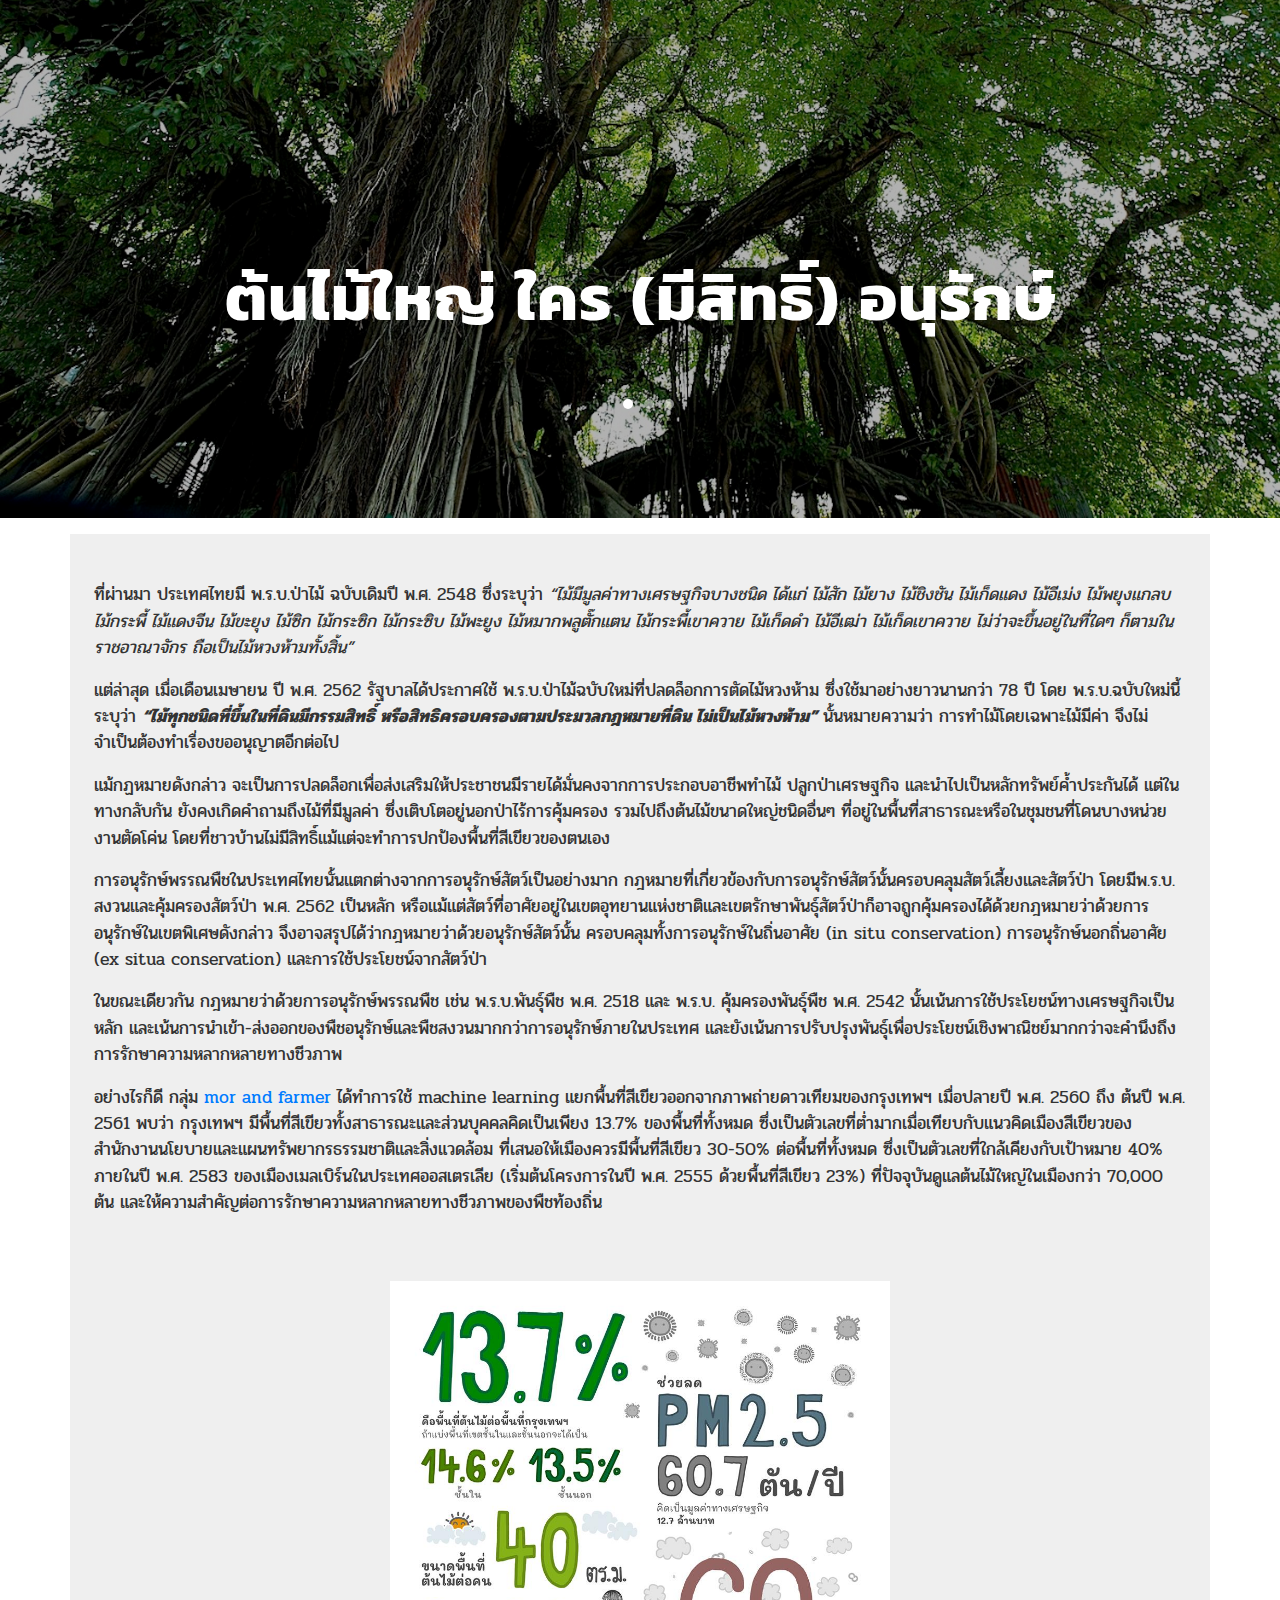
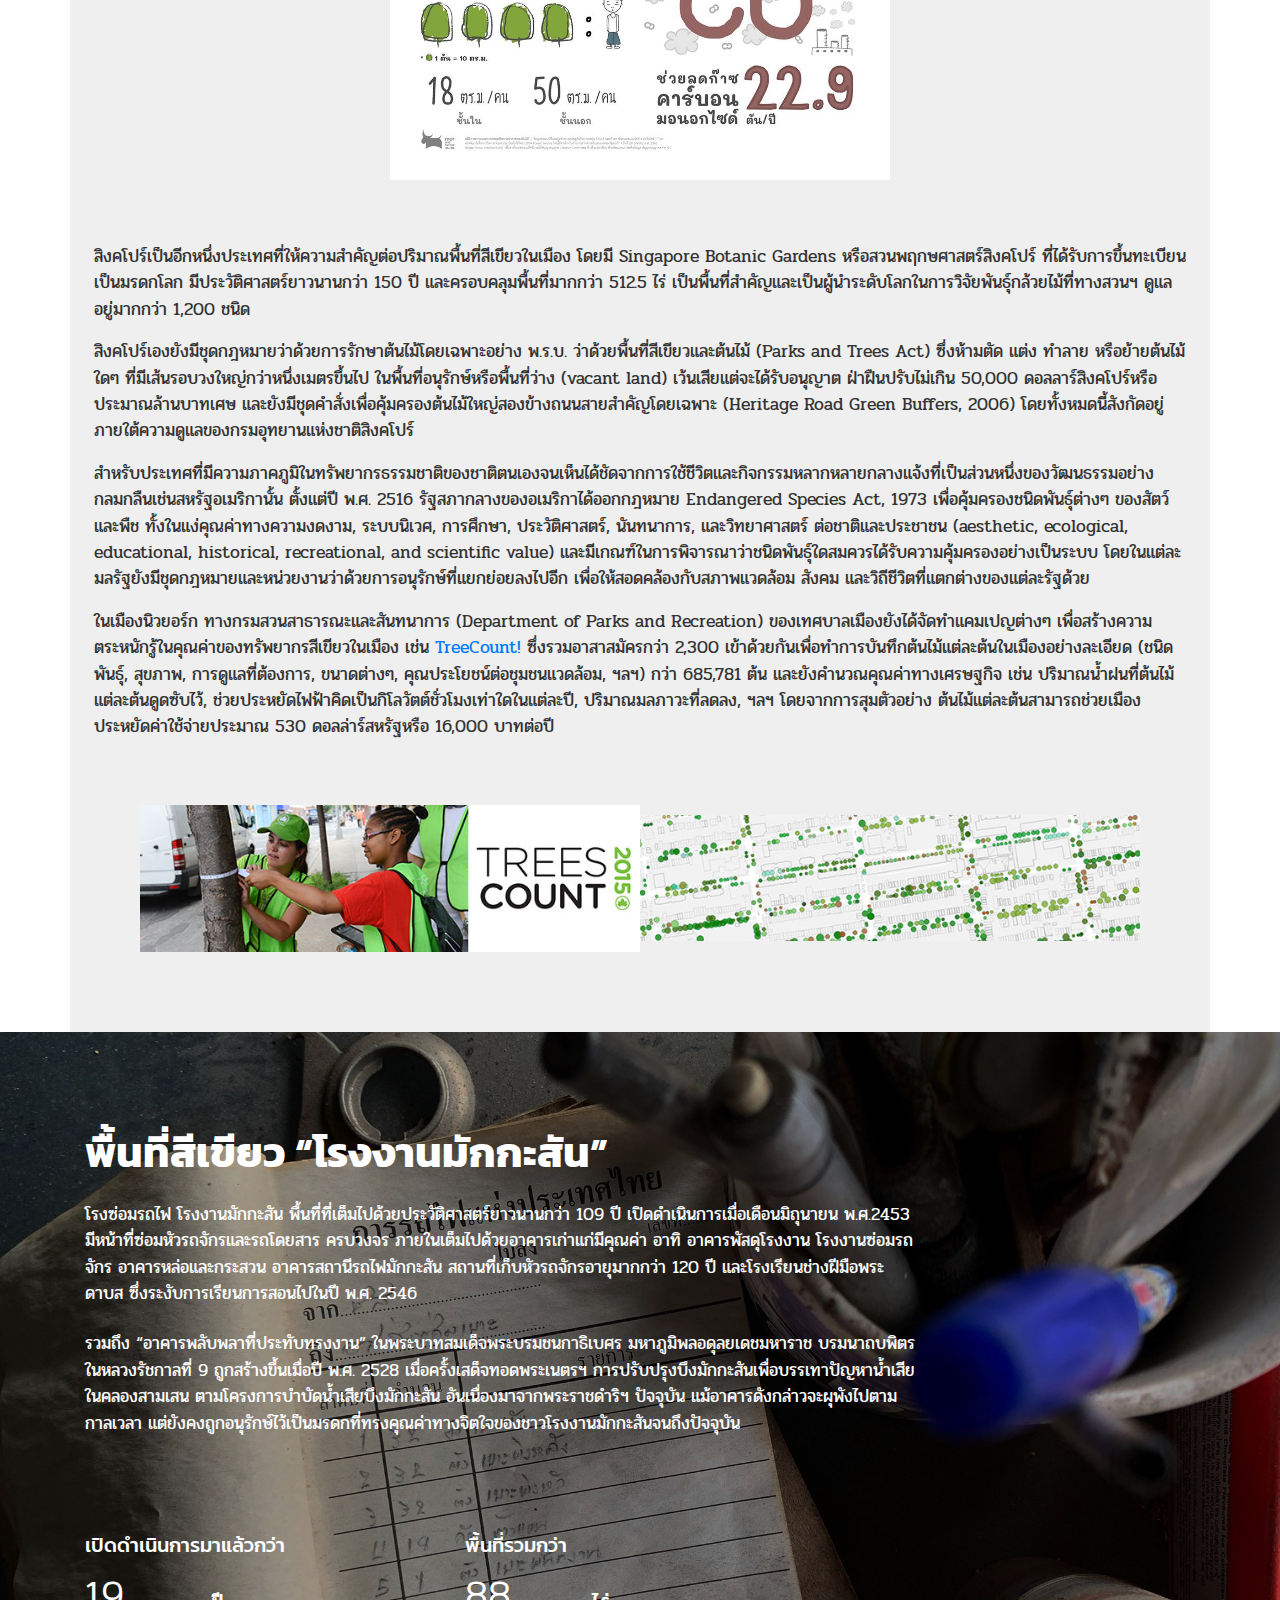
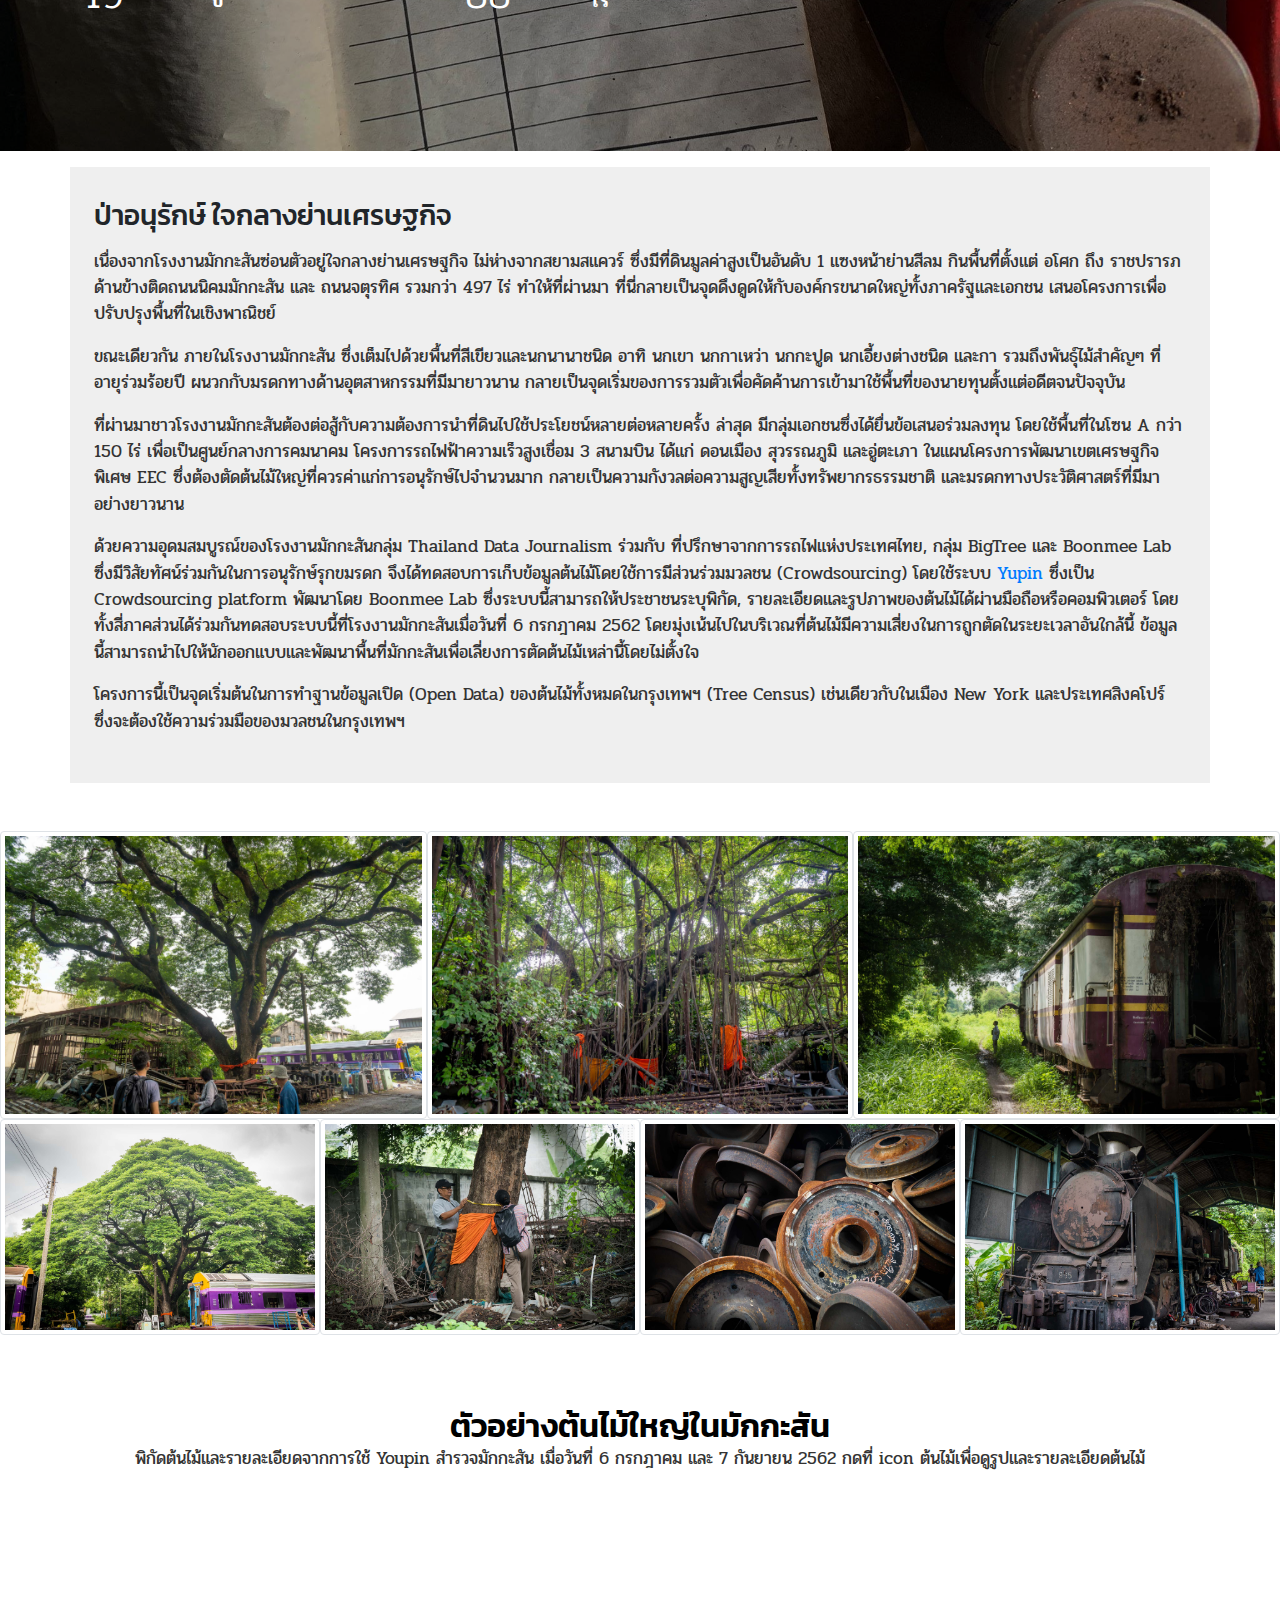
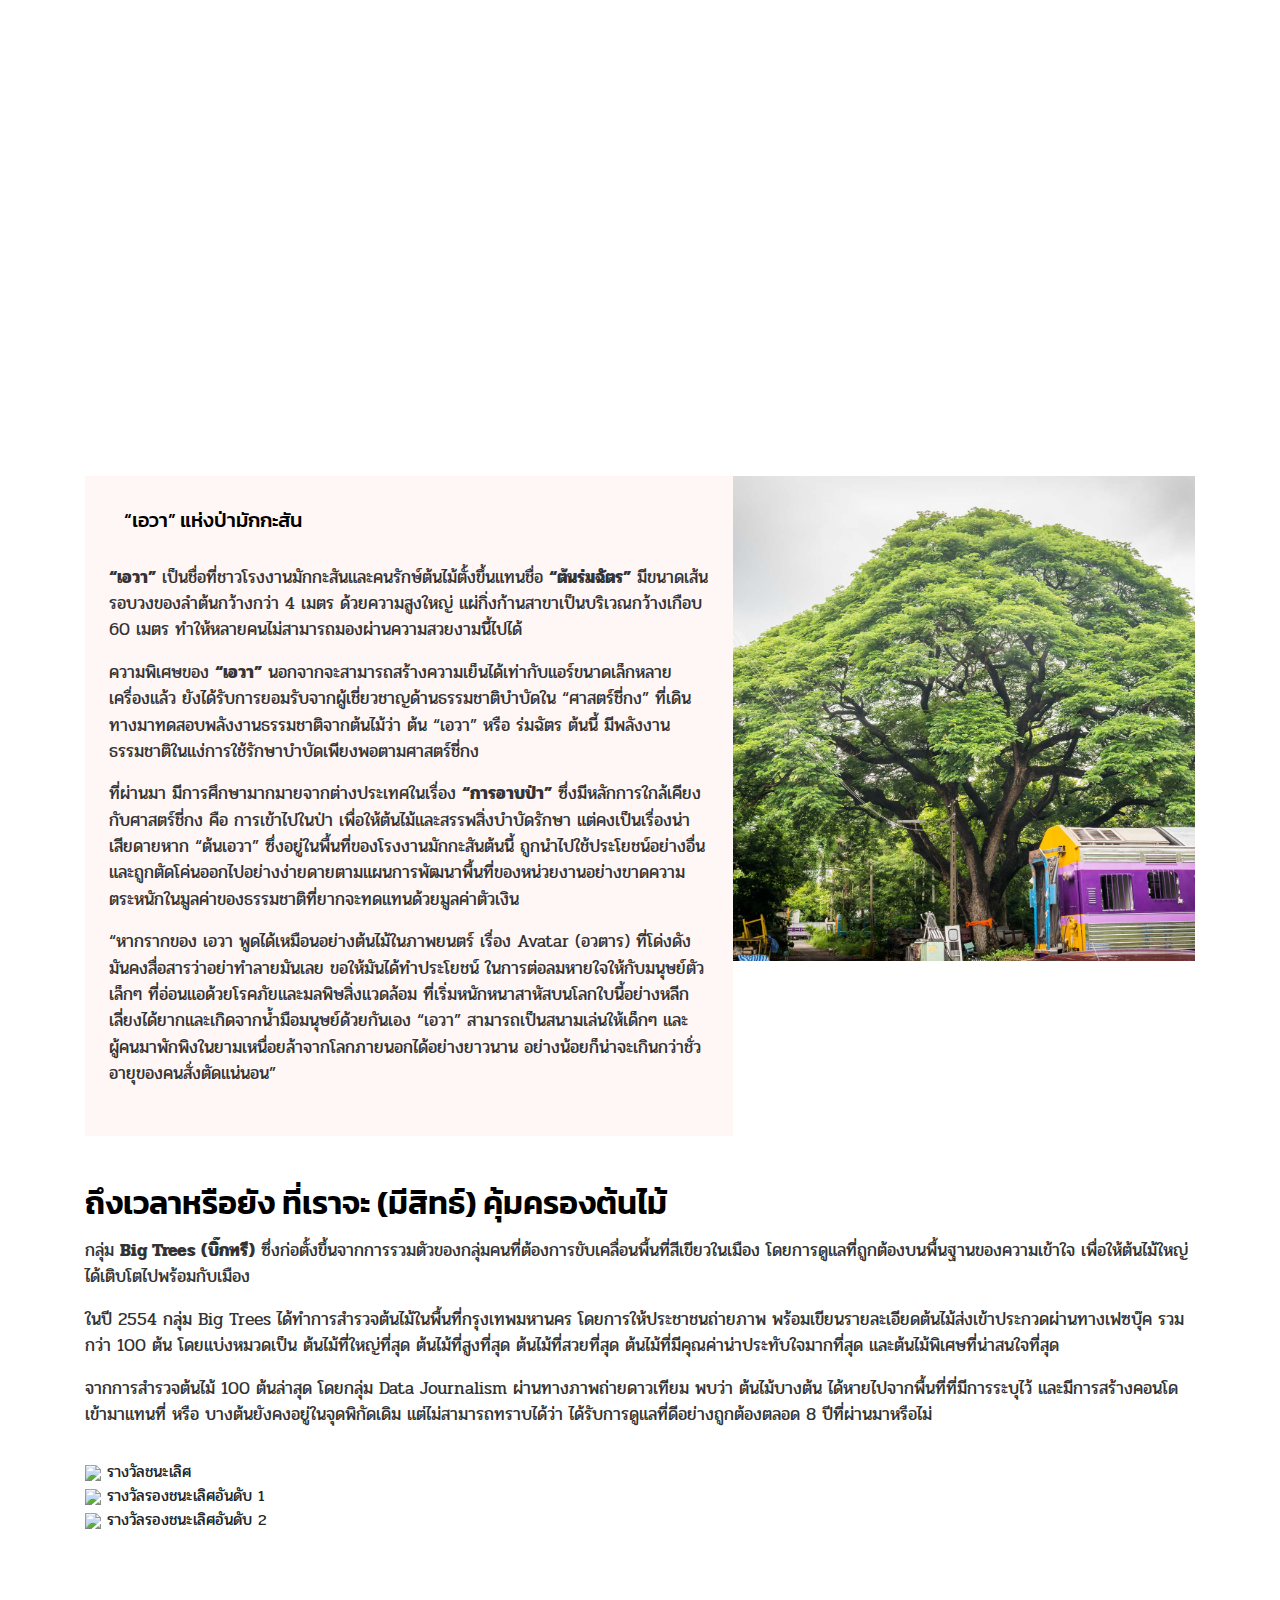
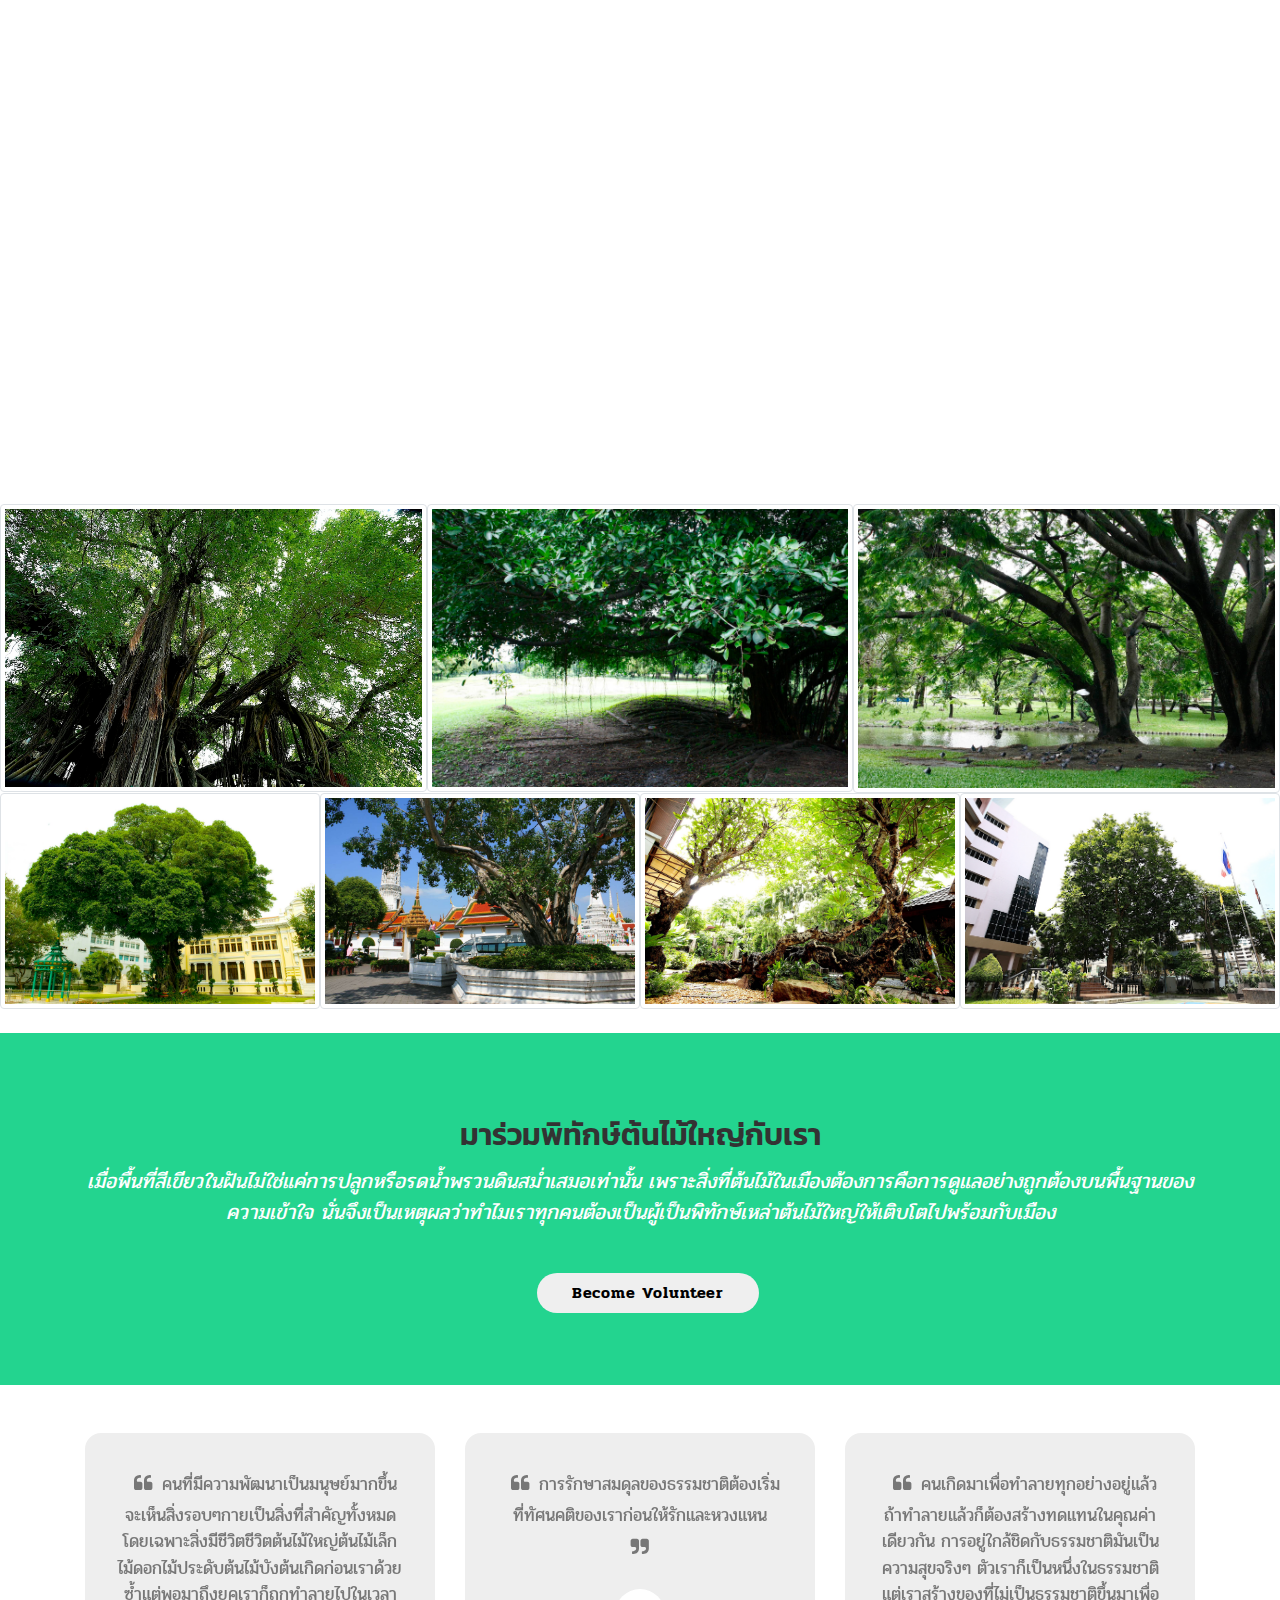
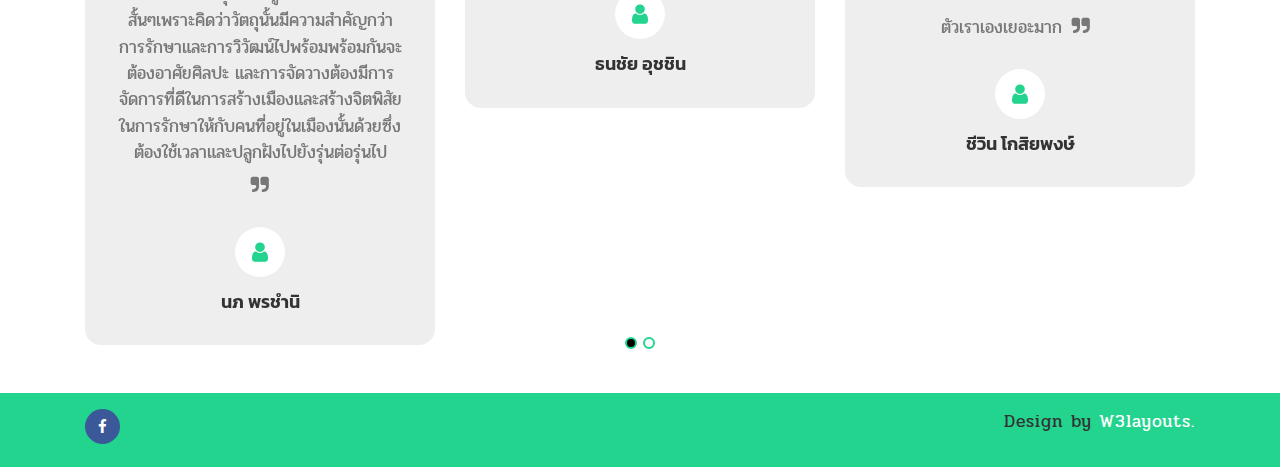
==== commit 9045df8b: "Add heritage trees" ====
--- a/index.html
+++ b/index.html
@@ -249,7 +249,7 @@
       <section id="map-section" class="py-4">
         <div class="container text-center pb-sm-3">
             <h3 class="main-title-w3pvt">ตัวอย่างต้นไม้ใหญ่ในมักกะสัน</h3>
-            <p>พิกัดต้นไม้และรายละเอียดจากการใช้ Youpin สำรวจมักกะสัน เมื่อวันที่ 6 กรกฎาคม 2562 กดที่ icon ต้นไม้เพื่อดูรูปและรายละเอียดต้นไม้</p>
+            <p>พิกัดต้นไม้และรายละเอียดจากการใช้ Youpin สำรวจมักกะสัน เมื่อวันที่ 6 กรกฎาคม และ 7 กันยายน 2562 กดที่ icon ต้นไม้เพื่อดูรูปและรายละเอียดต้นไม้</p>
         </div>
         <div class="container-fluid map-container" id="map"></div>
     </section>
@@ -675,6 +675,47 @@
         </div>
     </div>
     <!-- //Bigtrees Map Modal -->
+     <!-- Heritage modal -->
+    <div class="modal fade" id="heritageTreeMapModal" tabindex="-1" role="dialog" aria-labelledby="exampleModalLabel2"
+        aria-hidden="true">
+        <div class="modal-dialog modal-dialog-centered modal-lg" role="document">
+            <div class="modal-content">
+                <div class="modal-header bg-theme">
+                    <h5 class="modal-title">Cras ultricies ligula sed.</h5>
+                    <button type="button" class="close" data-dismiss="modal" aria-label="Close">
+                        <span aria-hidden="true">&times;</span>
+                    </button>
+                </div>
+                <div class="modal-body text-left">
+                    <div class="modal-header bg-theme">
+                    <h5 class="modal-title"></h5>
+                        <button type="button" class="close" data-dismiss="modal" aria-label="Close">
+                            <span aria-hidden="true">&times;</span>
+                        </button>
+                    </div>
+                    <div class="modal-body">
+                        <div class="row">
+                            <div class="col-3">ชื่อต้นไม้</div>
+                            <div class="col tree-name" ></div>
+                        </div>
+                        <div class="row">
+                            <div class="col-3">อายุ</div>
+                            <div class="col tree-age"></div>
+                        </div>
+                        <div class="row">
+                            <div class="col-3">ส่วนสูง</div>
+                            <div class="col tree-height"></div>
+                        </div>
+                        <div class="row">
+                            <div class="col-3">เส้นรอบวง</div>
+                            <div class="col tree-circumference"></div>
+                        </div>
+                    </div>
+                </div>
+            </div>
+        </div>
+    </div>
+    <!-- //Heritage modal -->
     <!-- js -->
     <script src="js/jquery-2.2.3.min.js"></script>
     <!-- //js -->
@@ -736,6 +777,7 @@
     <script src="js/bootstrap.js"></script>
     <script src="js/makkasan_trees.js"></script>
     <script src="js/bigtrees.js"></script>
+    <script src="js/heritage.js"></script>
     <script src="js/map.js"></script>
     <script src="https://maps.googleapis.com/maps/api/js?key=AIzaSyA_5bMZMxgJdumqSg2F8dL_8sLRibndeaM&callback=initMap" type="text/javascript"></script>
 
